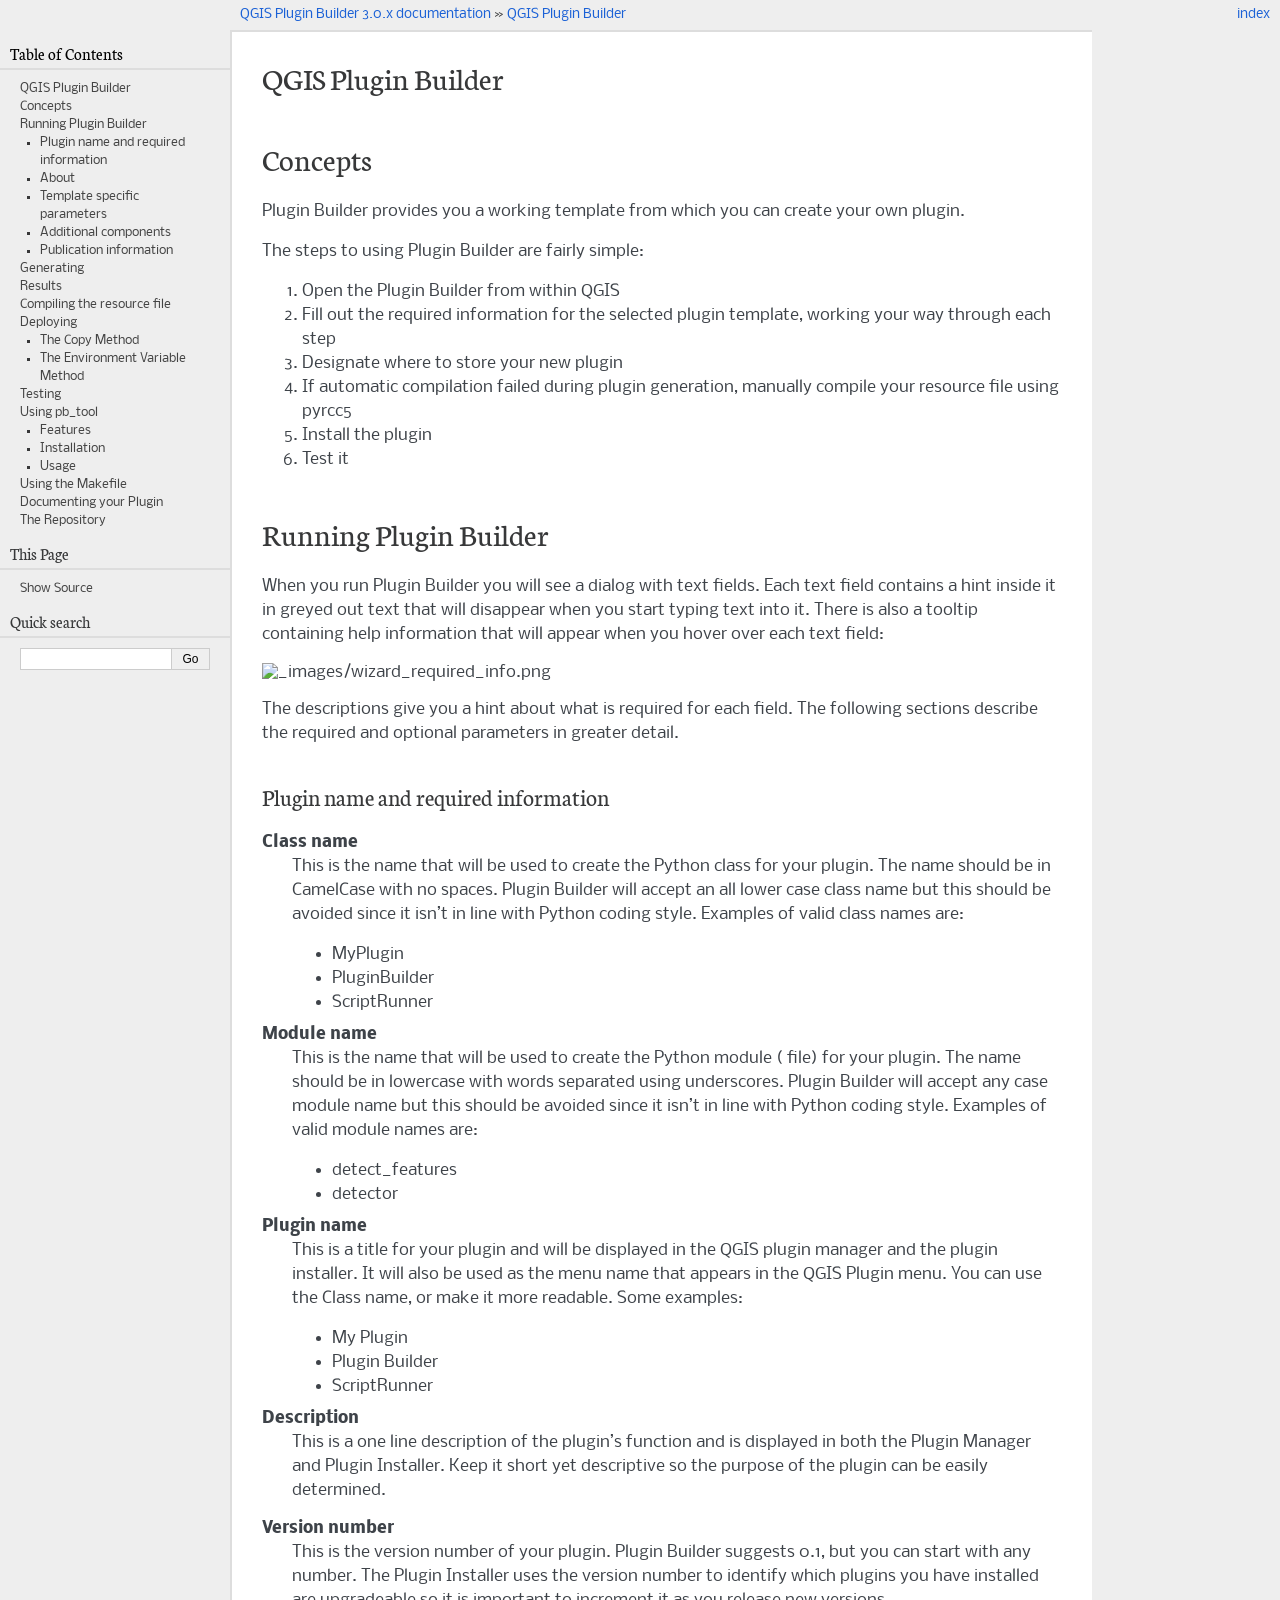
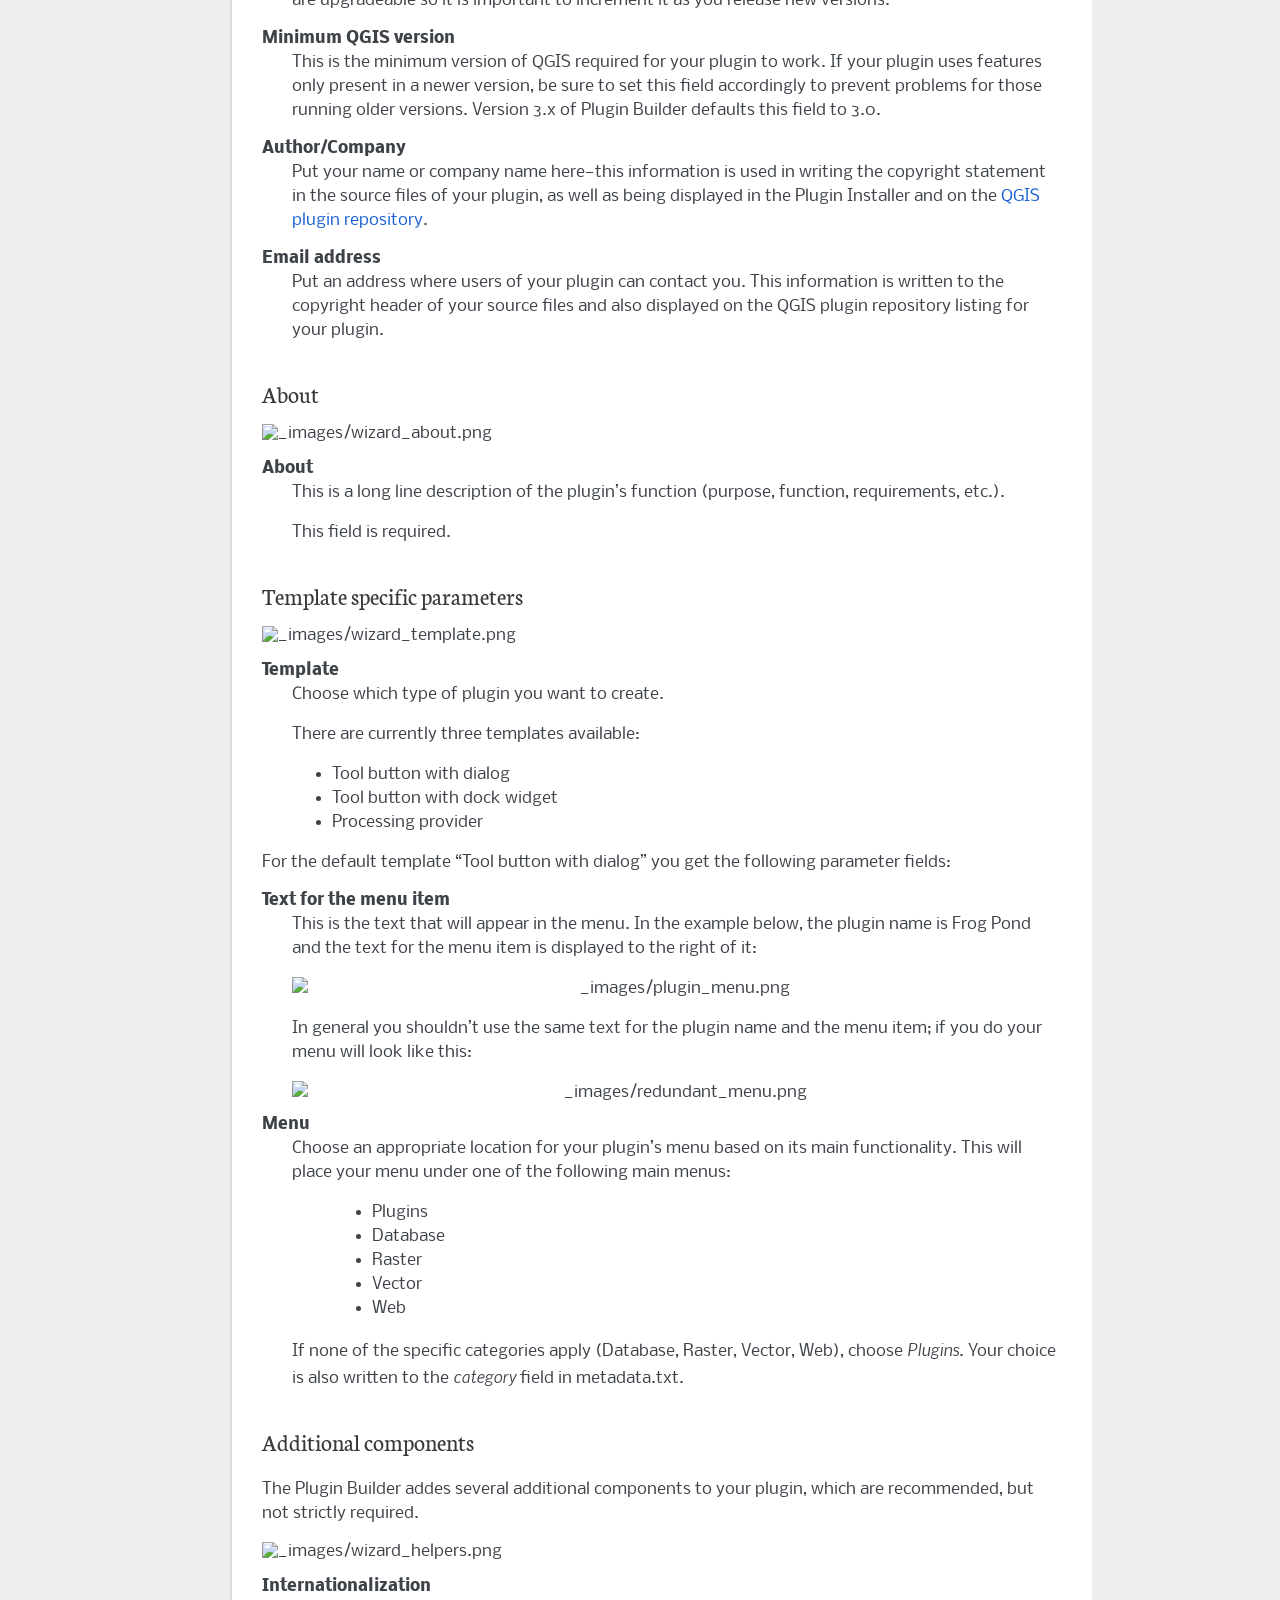
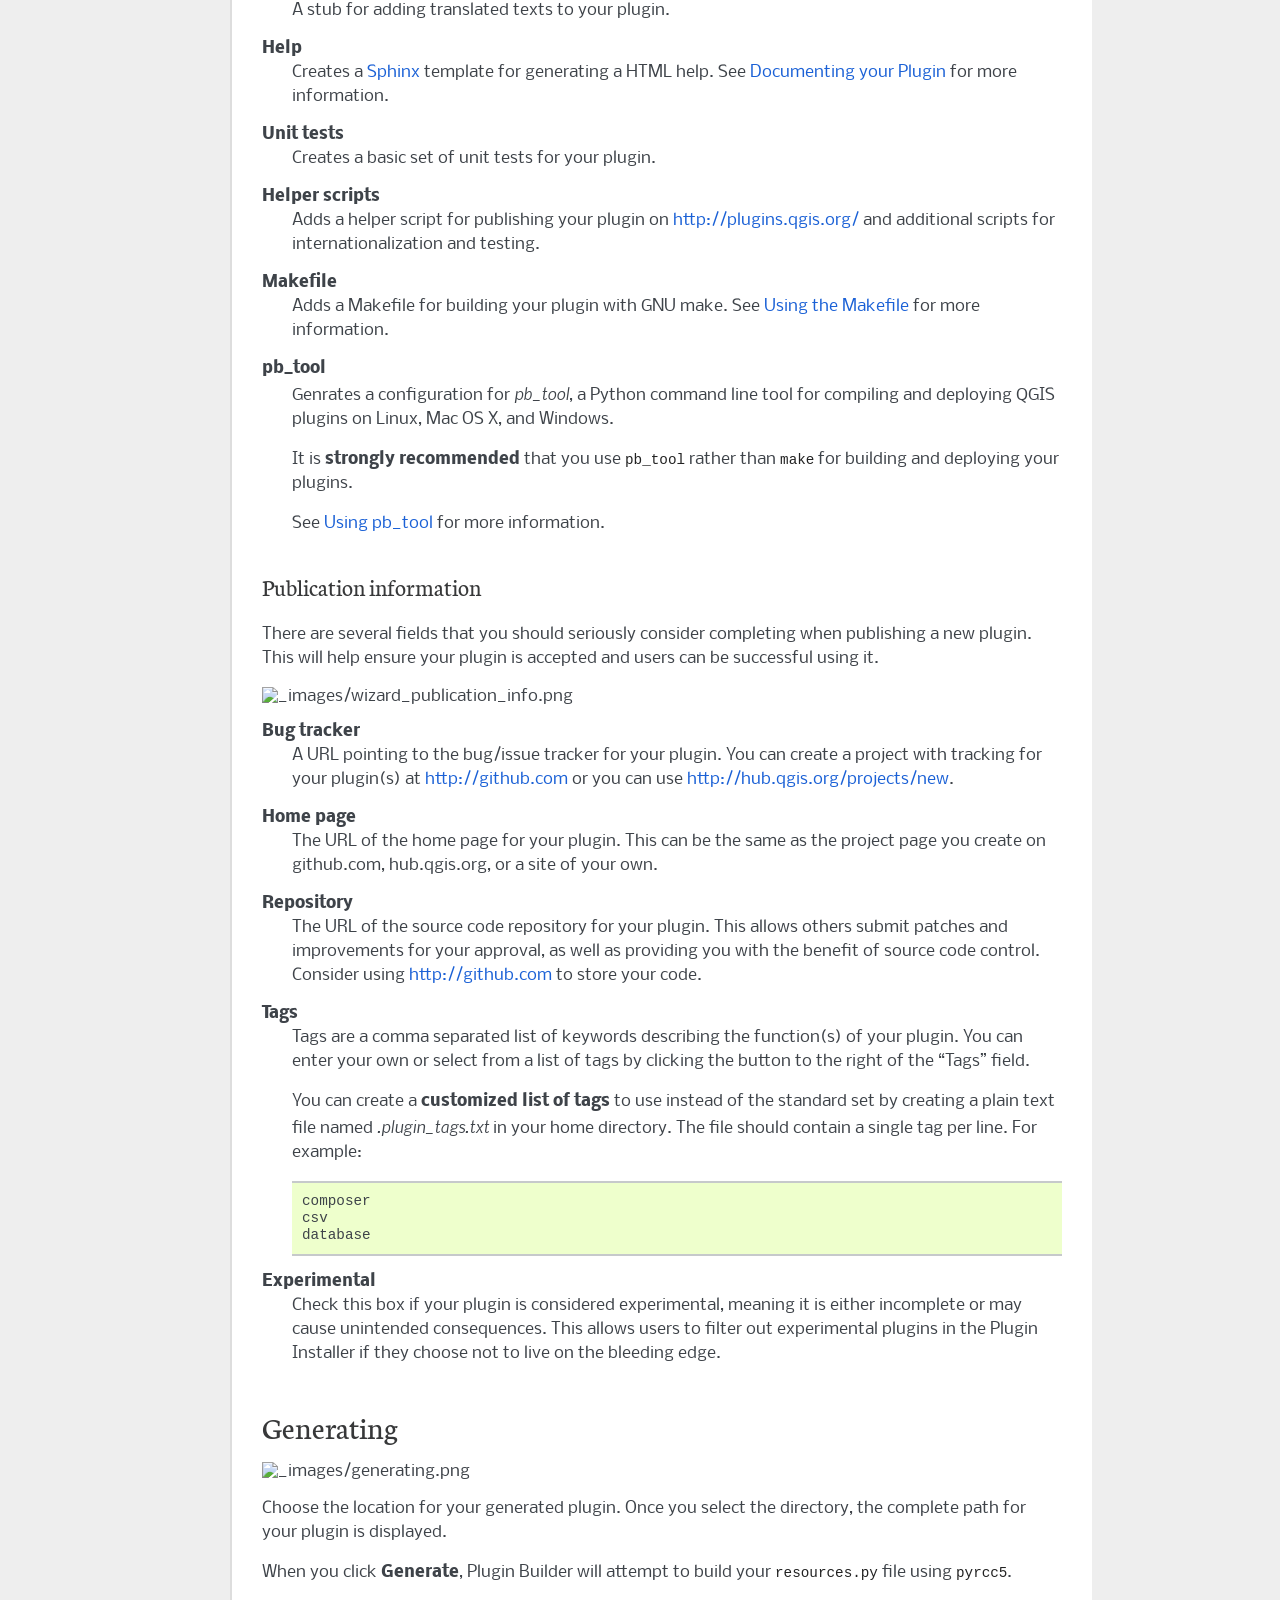
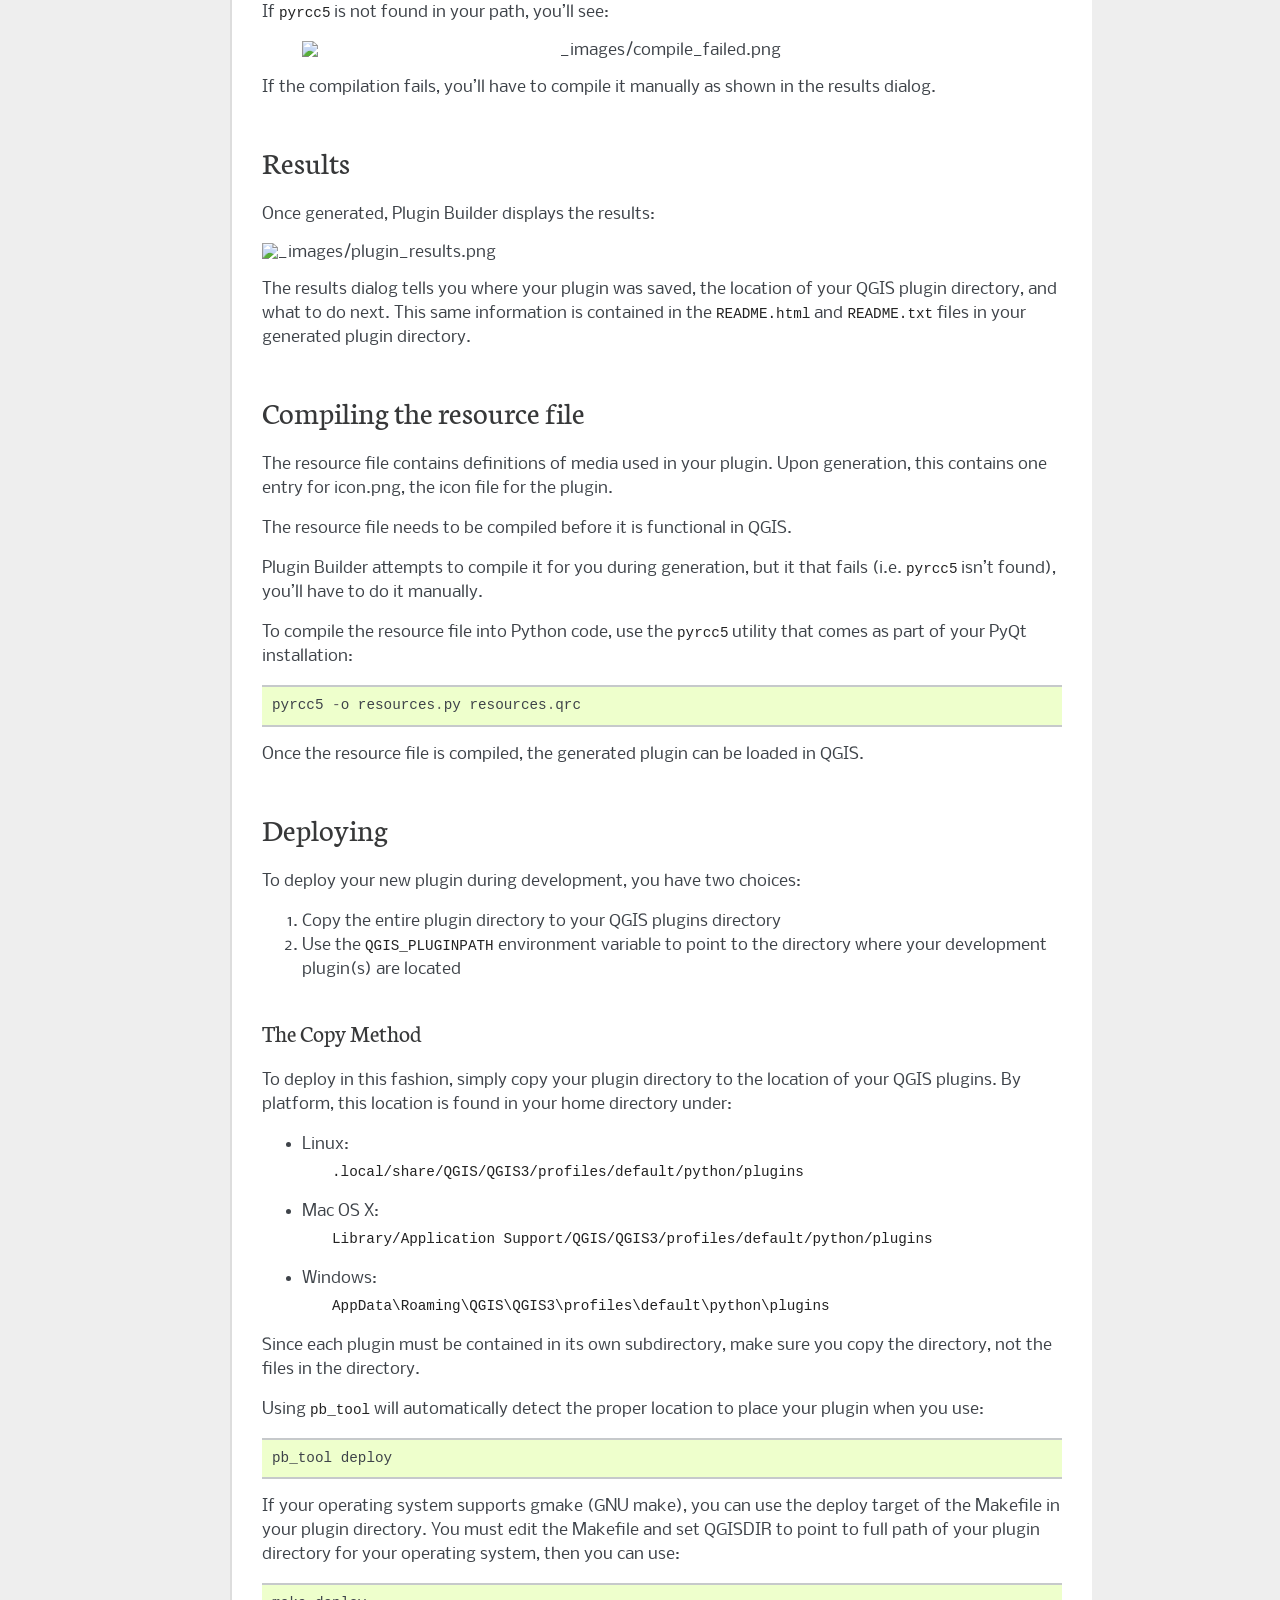
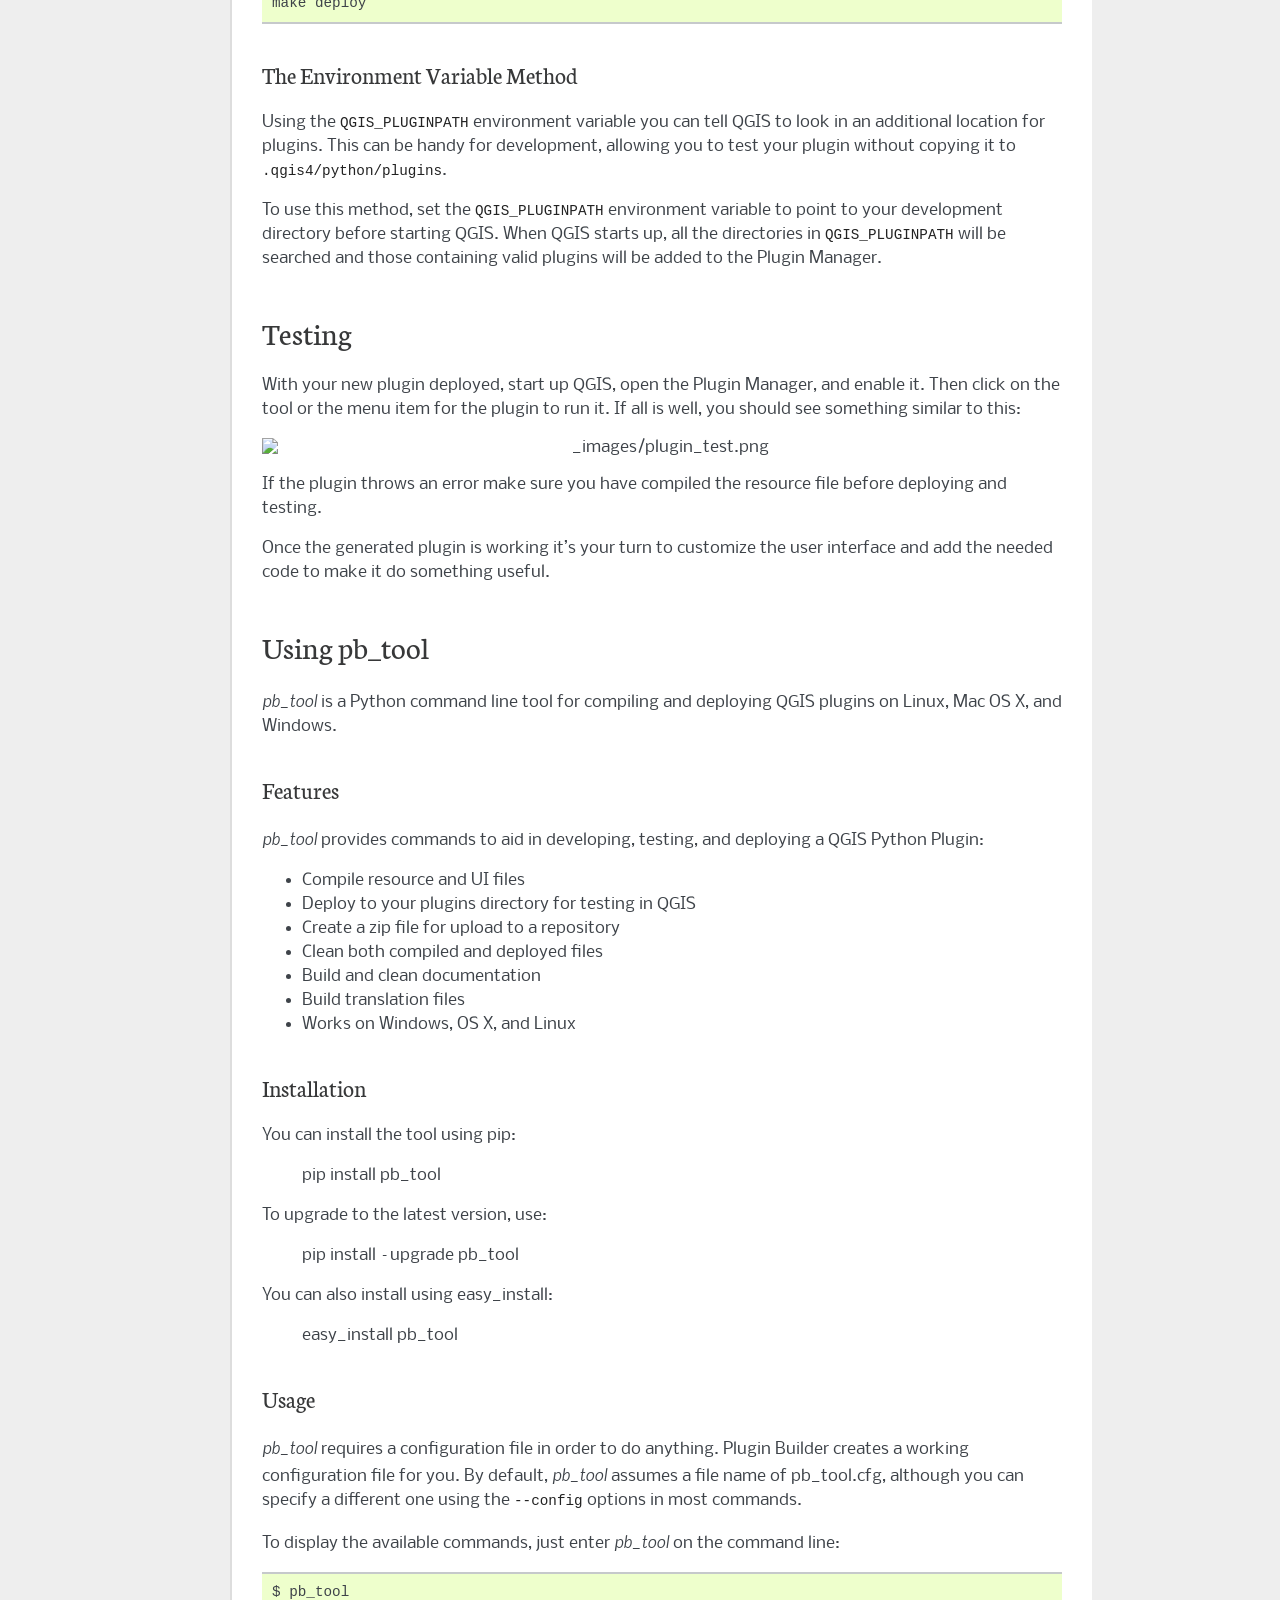
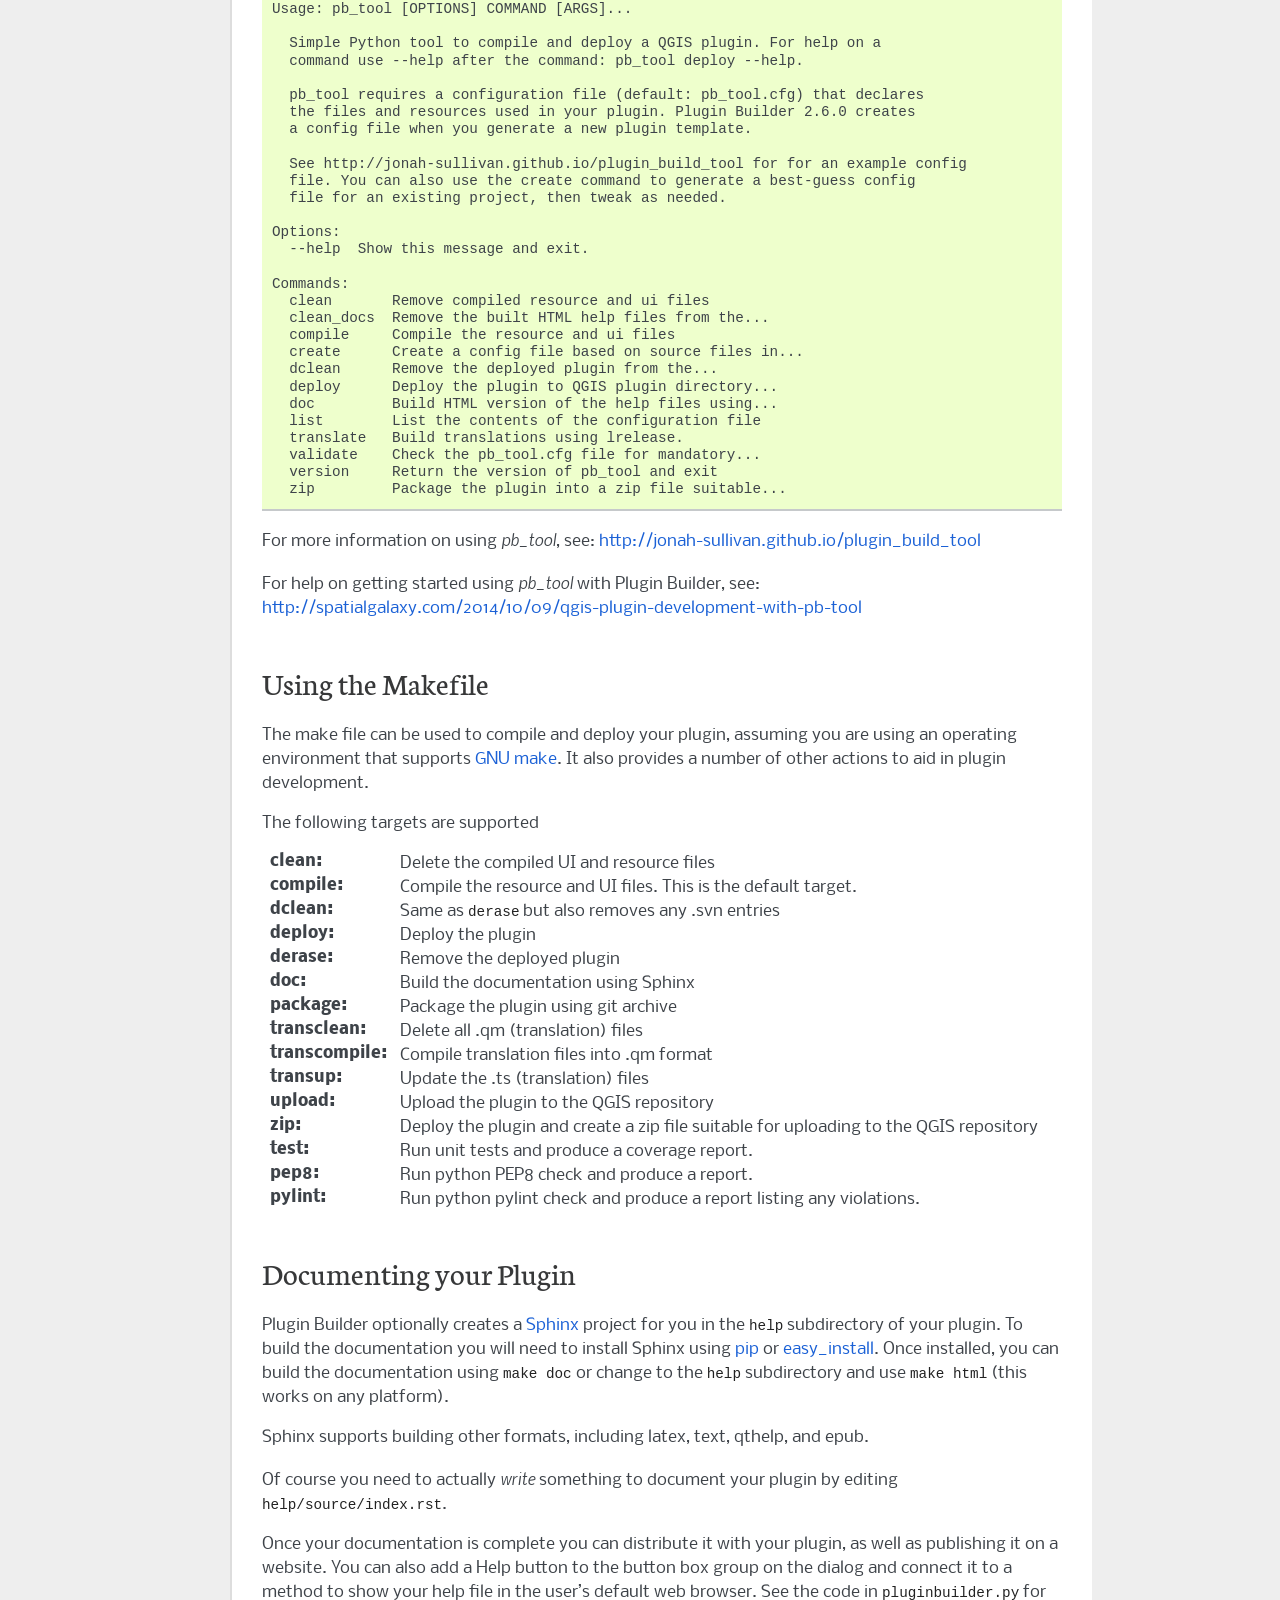
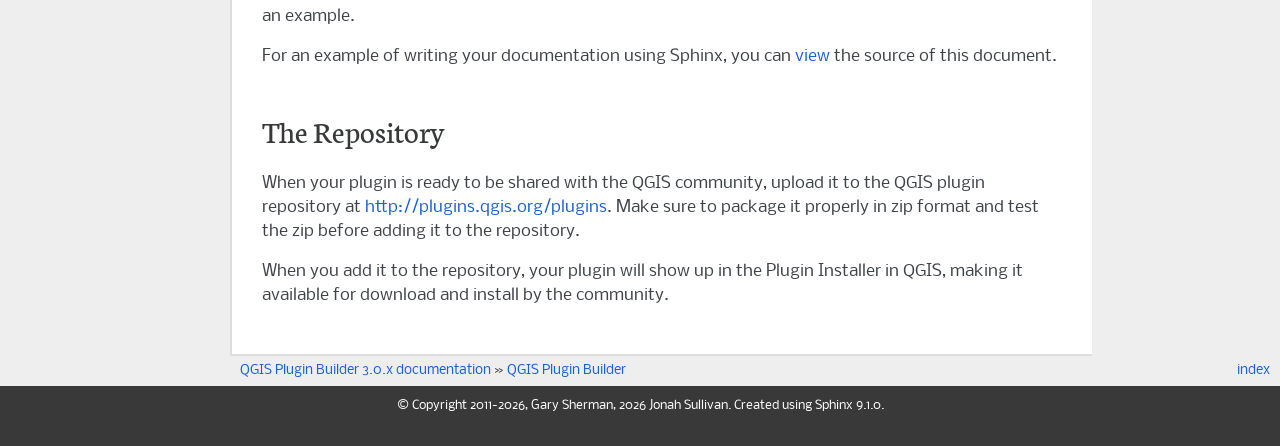
==== docs/index.html @ 66c60285 "Update .qgis2 path references to .qgis4" ====
<!DOCTYPE html>

<html lang="en" data-content_root="./">
  <head>
    <meta charset="utf-8" />
    <meta name="viewport" content="width=device-width, initial-scale=1.0" /><meta name="viewport" content="width=device-width, initial-scale=1" />

    <title>QGIS Plugin Builder &#8212; QGIS Plugin Builder 3.0.x documentation</title>
    <link rel="stylesheet" type="text/css" href="_static/pygments.css?v=03e43079" />
    <link rel="stylesheet" type="text/css" href="_static/pyramid.css?v=424f8d56" />
    <script src="_static/documentation_options.js?v=48bce2c3"></script>
    <script src="_static/doctools.js?v=fd6eb6e6"></script>
    <script src="_static/sphinx_highlight.js?v=6ffebe34"></script>
    <link rel="index" title="Index" href="genindex.html" />
    <link rel="search" title="Search" href="search.html" />
<link rel="stylesheet" href="https://fonts.googleapis.com/css?family=Neuton&amp;subset=latin" type="text/css" media="screen" charset="utf-8" />
<link rel="stylesheet" href="https://fonts.googleapis.com/css?family=Nobile:regular,italic,bold,bolditalic&amp;subset=latin" type="text/css" media="screen" charset="utf-8" />
<!--[if lte IE 6]>
<link rel="stylesheet" href="_static/ie6.css" type="text/css" media="screen" charset="utf-8" />
<![endif]-->

  </head><body>

    <div class="related" role="navigation" aria-label="Related">
      <h3>Navigation</h3>
      <ul>
        <li class="right" style="margin-right: 10px">
          <a href="genindex.html" title="General Index"
             accesskey="I">index</a></li>
        <li class="nav-item nav-item-0"><a href="#">QGIS Plugin Builder 3.0.x documentation</a> &#187;</li>
        <li class="nav-item nav-item-this"><a href="">QGIS Plugin Builder</a></li> 
      </ul>
    </div>  

    <div class="document">
      <div class="documentwrapper">
        <div class="bodywrapper">
          <div class="body" role="main">
            
  <section id="qgis-plugin-builder">
<h1>QGIS Plugin Builder<a class="headerlink" href="#qgis-plugin-builder" title="Link to this heading">¶</a></h1>
<div class="toctree-wrapper compound">
</div>
</section>
<section id="concepts">
<span id="index-0"></span><h1>Concepts<a class="headerlink" href="#concepts" title="Link to this heading">¶</a></h1>
<p>Plugin Builder provides you a working template from which you can create
your own plugin.</p>
<p>The steps to using Plugin Builder are fairly simple:</p>
<ol class="arabic simple">
<li><p>Open the Plugin Builder from within QGIS</p></li>
<li><p>Fill out the required information for the selected plugin template, working your way through each step</p></li>
<li><p>Designate where to store your new plugin</p></li>
<li><p>If automatic compilation failed during plugin generation, manually compile your resource file using pyrcc5</p></li>
<li><p>Install the plugin</p></li>
<li><p>Test it</p></li>
</ol>
</section>
<section id="running-plugin-builder">
<span id="index-1"></span><h1>Running Plugin Builder<a class="headerlink" href="#running-plugin-builder" title="Link to this heading">¶</a></h1>
<p>When you run Plugin Builder you will see a dialog with text fields. Each text
field contains a hint inside it in greyed out text that will disappear when
you start typing text into it. There is also a tooltip containing help
information that will appear when you hover over each text field:</p>
<img alt="_images/wizard_required_info.png" src="_images/wizard_required_info.png" />
<p>The descriptions give you a hint about what is required for each field. The
following sections describe the required and optional parameters in greater
detail.</p>
<section id="plugin-name-and-required-information">
<span id="index-2"></span><h2>Plugin name and required information<a class="headerlink" href="#plugin-name-and-required-information" title="Link to this heading">¶</a></h2>
<dl class="simple">
<dt><strong>Class name</strong></dt><dd><p>This is the name that will be used to create the Python class for
your plugin. The name should be in CamelCase with no spaces. Plugin Builder
will accept an all lower case class name but this should be avoided since it
isn’t in line with Python coding style. Examples of valid class names are:</p>
<ul class="simple">
<li><p>MyPlugin</p></li>
<li><p>PluginBuilder</p></li>
<li><p>ScriptRunner</p></li>
</ul>
</dd>
<dt><strong>Module name</strong></dt><dd><p>This is the name that will be used to create the Python module (
file) for your plugin. The name should be in lowercase with words separated
using underscores. Plugin Builder will accept any case module name but
this should be avoided since it isn’t in line with Python coding style.
Examples of valid module names are:</p>
<ul class="simple">
<li><p>detect_features</p></li>
<li><p>detector</p></li>
</ul>
</dd>
<dt><strong>Plugin name</strong></dt><dd><p>This is a title for your plugin and will be displayed in the
QGIS plugin manager and the plugin installer. It will also be used as the
menu name that appears in the QGIS Plugin menu. You can use the Class name,
or make it more readable. Some examples:</p>
<ul class="simple">
<li><p>My Plugin</p></li>
<li><p>Plugin Builder</p></li>
<li><p>ScriptRunner</p></li>
</ul>
</dd>
<dt><strong>Description</strong></dt><dd><p>This is a one line description of the plugin’s function and is
displayed in both the Plugin Manager and Plugin Installer. Keep it short
yet descriptive so the purpose of the plugin can be easily determined.</p>
</dd>
<dt><strong>Version number</strong></dt><dd><p>This is the version number of your plugin. Plugin Builder
suggests 0.1, but you can start with any number. The Plugin Installer uses the
version number to identify which plugins you have installed are upgradeable so
it is important to increment it as you release new versions.</p>
</dd>
<dt><strong>Minimum QGIS version</strong></dt><dd><p>This is the minimum version of QGIS required for your
plugin to work. If your plugin uses features only present in a newer version,
be sure to set this field accordingly to prevent problems for those running
older versions. Version 3.x of Plugin Builder defaults this field to 3.0.</p>
</dd>
<dt><strong>Author/Company</strong></dt><dd><p>Put your name or company name here—this information is used
in writing the copyright statement in the source files of your plugin, as well
as being displayed in the Plugin Installer and on the
<a class="reference external" href="http://plugins.qgis.org/plugins">QGIS plugin repository</a>.</p>
</dd>
<dt><strong>Email address</strong></dt><dd><p>Put an address where users of your plugin can contact you.
This information is written to the copyright header of your source files and
also displayed on the QGIS plugin repository listing for your plugin.</p>
</dd>
</dl>
</section>
<section id="about">
<span id="index-3"></span><h2>About<a class="headerlink" href="#about" title="Link to this heading">¶</a></h2>
<img alt="_images/wizard_about.png" src="_images/wizard_about.png" />
<dl>
<dt><strong>About</strong></dt><dd><p>This is a long line description of the plugin’s function (purpose, function,
requirements, etc.).</p>
<p>This field is required.</p>
</dd>
</dl>
</section>
<section id="template-specific-parameters">
<h2>Template specific parameters<a class="headerlink" href="#template-specific-parameters" title="Link to this heading">¶</a></h2>
<img alt="_images/wizard_template.png" src="_images/wizard_template.png" />
<dl>
<dt><strong>Template</strong></dt><dd><p>Choose which type of plugin you want to create.</p>
<p>There are currently three templates available:</p>
<ul class="simple">
<li><p>Tool button with dialog</p></li>
<li><p>Tool button with dock widget</p></li>
<li><p>Processing provider</p></li>
</ul>
</dd>
</dl>
<p>For the default template “Tool button with dialog” you get the following
parameter fields:</p>
<dl>
<dt><strong>Text for the menu item</strong></dt><dd><p>This is the text that will appear in the menu.
In the example below, the plugin name is Frog Pond and the text for the menu
item is displayed to the right of it:</p>
<img alt="_images/plugin_menu.png" class="align-center" src="_images/plugin_menu.png" />
<p>In general you shouldn’t use the same text for the plugin name and the menu
item; if you do your menu will look like this:</p>
<img alt="_images/redundant_menu.png" class="align-center" src="_images/redundant_menu.png" />
</dd>
<dt><strong>Menu</strong></dt><dd><p>Choose an appropriate location for your plugin’s menu based on its main
functionality. This will place your menu under one of the following main
menus:</p>
<blockquote>
<div><ul class="simple">
<li><p>Plugins</p></li>
<li><p>Database</p></li>
<li><p>Raster</p></li>
<li><p>Vector</p></li>
<li><p>Web</p></li>
</ul>
</div></blockquote>
<p>If none of the specific categories apply (Database, Raster, Vector, Web), choose <em>Plugins</em>.
Your choice is also written to the <em>category</em> field in metadata.txt.</p>
</dd>
</dl>
</section>
<section id="additional-components">
<h2>Additional components<a class="headerlink" href="#additional-components" title="Link to this heading">¶</a></h2>
<p>The Plugin Builder addes several additional components to your plugin, which are
recommended, but not strictly required.</p>
<img alt="_images/wizard_helpers.png" src="_images/wizard_helpers.png" />
<dl>
<dt><strong>Internationalization</strong></dt><dd><p>A stub for adding translated texts to your plugin.</p>
</dd>
<dt><strong>Help</strong></dt><dd><p>Creates a <a class="reference external" href="http://sphinx-doc.org">Sphinx</a> template for generating a HTML help.
See <a class="reference internal" href="#documenting-your-plugin">Documenting your Plugin</a> for more information.</p>
</dd>
<dt><strong>Unit tests</strong></dt><dd><p>Creates a basic set of unit tests for your plugin.</p>
</dd>
<dt><strong>Helper scripts</strong></dt><dd><p>Adds a helper script for publishing your plugin on <a class="reference external" href="http://plugins.qgis.org/">http://plugins.qgis.org/</a> and
additional scripts for internationalization and testing.</p>
</dd>
<dt><strong>Makefile</strong></dt><dd><p>Adds a Makefile for building your plugin with GNU make.
See <a class="reference internal" href="#using-the-makefile">Using the Makefile</a> for more information.</p>
</dd>
<dt><strong>pb_tool</strong></dt><dd><p>Genrates a configuration for <em>pb_tool</em>, a Python command line tool for compiling
and deploying QGIS plugins on Linux, Mac OS X, and Windows.</p>
<p>It is <strong>strongly recommended</strong> that you use <code class="docutils literal notranslate"><span class="pre">pb_tool</span></code> rather than <code class="docutils literal notranslate"><span class="pre">make</span></code> for building and deploying your plugins.</p>
<p>See <a class="reference internal" href="#using-pb-tool">Using pb_tool</a> for more information.</p>
</dd>
</dl>
</section>
<section id="publication-information">
<h2>Publication information<a class="headerlink" href="#publication-information" title="Link to this heading">¶</a></h2>
<p>There are several fields that you should seriously
consider completing when publishing a new plugin. This will help ensure your
plugin is accepted and users can be successful using it.</p>
<img alt="_images/wizard_publication_info.png" src="_images/wizard_publication_info.png" />
<dl>
<dt><strong>Bug tracker</strong></dt><dd><p>A URL pointing to the bug/issue tracker for your plugin. You can
create a project with tracking for your plugin(s) at
<a class="reference external" href="http://github.com">http://github.com</a> or you can use <a class="reference external" href="http://hub.qgis.org/projects/new">http://hub.qgis.org/projects/new</a>.</p>
</dd>
<dt><strong>Home page</strong></dt><dd><p>The URL of the home page for your plugin. This can be the same as
the project page you create on github.com, hub.qgis.org, or a site of your own.</p>
</dd>
<dt><strong>Repository</strong></dt><dd><p>The URL of the source code repository for your plugin. This allows others
submit patches and improvements for your approval, as well as providing you
with the benefit of source code control. Consider using <a class="reference external" href="http://github.com">http://github.com</a> to
store your code.</p>
</dd>
<dt><strong>Tags</strong></dt><dd><p>Tags are a comma separated list of keywords describing the function(s)
of your plugin. You can enter your own or select from a list of tags by
clicking the button to the right of the “Tags” field.</p>
<p>You can create a <strong>customized list of tags</strong> to use instead of the standard
set by creating a plain text file named <em>.plugin_tags.txt</em> in your home
directory. The file should contain a single tag per line. For example:</p>
<div class="highlight-default notranslate"><div class="highlight"><pre><span></span><span class="n">composer</span>
<span class="n">csv</span>
<span class="n">database</span>
</pre></div>
</div>
</dd>
<dt><strong>Experimental</strong></dt><dd><p>Check this box if your plugin is considered experimental,
meaning it is either incomplete or may cause unintended consequences. This
allows users to filter out experimental plugins in the Plugin Installer if
they choose not to live on the bleeding edge.</p>
</dd>
</dl>
</section>
</section>
<section id="generating">
<h1>Generating<a class="headerlink" href="#generating" title="Link to this heading">¶</a></h1>
<img alt="_images/generating.png" src="_images/generating.png" />
<p>Choose the location for your generated plugin. Once you select the directory, the complete path for your plugin is displayed.</p>
<p>When you click <strong>Generate</strong>, Plugin Builder will attempt to build your <code class="docutils literal notranslate"><span class="pre">resources.py</span></code> file using <code class="docutils literal notranslate"><span class="pre">pyrcc5</span></code>.</p>
<p>If <code class="docutils literal notranslate"><span class="pre">pyrcc5</span></code> is not found in your path, you’ll see:</p>
<blockquote>
<div><img alt="_images/compile_failed.png" class="align-center" src="_images/compile_failed.png" />
</div></blockquote>
<p>If the compilation fails, you’ll have to compile it manually as shown in the results dialog.</p>
</section>
<section id="results">
<h1>Results<a class="headerlink" href="#results" title="Link to this heading">¶</a></h1>
<p>Once generated, Plugin Builder displays the results:</p>
<img alt="_images/plugin_results.png" src="_images/plugin_results.png" />
<p>The results dialog tells you where your plugin was saved, the location of your
QGIS plugin directory, and what to do next. This same information is contained
in the <code class="docutils literal notranslate"><span class="pre">README.html</span></code> and <code class="docutils literal notranslate"><span class="pre">README.txt</span></code> files in your generated plugin
directory.</p>
</section>
<section id="compiling-the-resource-file">
<span id="index-5"></span><span id="index-4"></span><h1>Compiling the resource file<a class="headerlink" href="#compiling-the-resource-file" title="Link to this heading">¶</a></h1>
<p>The resource file contains definitions of media used in your plugin. Upon
generation, this contains one entry for icon.png, the icon file for the plugin.</p>
<p>The resource file needs to be compiled before it is functional in QGIS.</p>
<p>Plugin Builder attempts to compile it for you during generation, but it that fails (i.e. <code class="docutils literal notranslate"><span class="pre">pyrcc5</span></code> isn’t found), you’ll
have to do it manually.</p>
<p id="index-6">To compile the resource file into Python code, use the <code class="docutils literal notranslate"><span class="pre">pyrcc5</span></code> utility
that comes as part of your PyQt installation:</p>
<div class="highlight-default notranslate"><div class="highlight"><pre><span></span><span class="n">pyrcc5</span> <span class="o">-</span><span class="n">o</span> <span class="n">resources</span><span class="o">.</span><span class="n">py</span> <span class="n">resources</span><span class="o">.</span><span class="n">qrc</span>
</pre></div>
</div>
<p>Once the resource file is compiled, the generated plugin can be loaded in QGIS.</p>
</section>
<section id="deploying">
<span id="index-8"></span><span id="index-7"></span><h1>Deploying<a class="headerlink" href="#deploying" title="Link to this heading">¶</a></h1>
<p>To deploy your new plugin during development, you have two choices:</p>
<ol class="arabic simple">
<li><p>Copy the entire plugin directory to your QGIS plugins directory</p></li>
<li><p>Use the <code class="docutils literal notranslate"><span class="pre">QGIS_PLUGINPATH</span></code> environment variable to point to the directory
where your development plugin(s) are located</p></li>
</ol>
<section id="the-copy-method">
<span id="index-9"></span><h2>The Copy Method<a class="headerlink" href="#the-copy-method" title="Link to this heading">¶</a></h2>
<p>To deploy in this fashion, simply copy your plugin directory to the location
of your QGIS plugins. By platform, this location is found in your home directory under:</p>
<ul class="simple">
<li><dl class="simple">
<dt>Linux:</dt><dd><p><code class="docutils literal notranslate"><span class="pre">.local/share/QGIS/QGIS3/profiles/default/python/plugins</span></code></p>
</dd>
</dl>
</li>
<li><dl class="simple">
<dt>Mac OS X:</dt><dd><p><code class="docutils literal notranslate"><span class="pre">Library/Application</span> <span class="pre">Support/QGIS/QGIS3/profiles/default/python/plugins</span></code></p>
</dd>
</dl>
</li>
<li><dl class="simple">
<dt>Windows:</dt><dd><p><code class="docutils literal notranslate"><span class="pre">AppData\Roaming\QGIS\QGIS3\profiles\default\python\plugins</span></code></p>
</dd>
</dl>
</li>
</ul>
<p>Since each plugin must be contained in its own subdirectory,
make sure you copy the directory, not the files in
the directory.</p>
<p>Using <code class="docutils literal notranslate"><span class="pre">pb_tool</span></code> will automatically detect the proper location to place your plugin when you use:</p>
<div class="highlight-default notranslate"><div class="highlight"><pre><span></span><span class="n">pb_tool</span> <span class="n">deploy</span>
</pre></div>
</div>
<p>If your operating system supports gmake (GNU make), you can use the deploy
target of the Makefile in your plugin directory. You must edit the Makefile and set QGISDIR to point to full path of
your plugin directory for your operating system, then you can use:</p>
<div class="highlight-default notranslate"><div class="highlight"><pre><span></span><span class="n">make</span> <span class="n">deploy</span>
</pre></div>
</div>
</section>
<section id="the-environment-variable-method">
<span id="index-11"></span><span id="index-10"></span><h2>The Environment Variable Method<a class="headerlink" href="#the-environment-variable-method" title="Link to this heading">¶</a></h2>
<p>Using the <code class="docutils literal notranslate"><span class="pre">QGIS_PLUGINPATH</span></code> environment variable you can tell QGIS to look
in an additional location for plugins. This can be handy for development,
allowing you to test your plugin without copying it to
<code class="docutils literal notranslate"><span class="pre">.qgis4/python/plugins</span></code>.</p>
<p>To use this method, set the <code class="docutils literal notranslate"><span class="pre">QGIS_PLUGINPATH</span></code> environment variable to point
to your development directory before starting QGIS. When QGIS starts up, all
the directories in <code class="docutils literal notranslate"><span class="pre">QGIS_PLUGINPATH</span></code> will be searched and those
containing valid plugins will be added to the Plugin Manager.</p>
</section>
</section>
<section id="testing">
<span id="index-13"></span><span id="index-12"></span><h1>Testing<a class="headerlink" href="#testing" title="Link to this heading">¶</a></h1>
<p>With your new plugin deployed, start up QGIS, open the Plugin Manager, and
enable it. Then click on the tool or the menu item for the plugin to run it.
If all is well, you should see something similar to this:</p>
<img alt="_images/plugin_test.png" class="align-center" src="_images/plugin_test.png" />
<p>If the plugin throws an error make sure you have compiled the resource file
before deploying and testing.</p>
<p>Once the generated plugin is working it’s your turn to customize the user
interface and add the needed code to make it do something useful.</p>
</section>
<section id="using-pb-tool">
<span id="index-14"></span><h1>Using pb_tool<a class="headerlink" href="#using-pb-tool" title="Link to this heading">¶</a></h1>
<p><em>pb_tool</em> is a Python command line tool for compiling and deploying QGIS plugins on Linux, Mac OS X, and Windows.</p>
<section id="features">
<h2>Features<a class="headerlink" href="#features" title="Link to this heading">¶</a></h2>
<p><em>pb_tool</em> provides commands to aid in developing, testing, and deploying
a QGIS Python Plugin:</p>
<ul class="simple">
<li><p>Compile resource and UI files</p></li>
<li><p>Deploy to your plugins directory for testing in QGIS</p></li>
<li><p>Create a zip file for upload to a repository</p></li>
<li><p>Clean both compiled and deployed files</p></li>
<li><p>Build and clean documentation</p></li>
<li><p>Build translation files</p></li>
<li><p>Works on Windows, OS X, and Linux</p></li>
</ul>
</section>
<section id="installation">
<h2>Installation<a class="headerlink" href="#installation" title="Link to this heading">¶</a></h2>
<p>You can install the tool using pip:</p>
<blockquote>
<div><p>pip install pb_tool</p>
</div></blockquote>
<p>To upgrade to the latest version, use:</p>
<blockquote>
<div><p>pip install –upgrade pb_tool</p>
</div></blockquote>
<p>You can also install using easy_install:</p>
<blockquote>
<div><p>easy_install pb_tool</p>
</div></blockquote>
</section>
<section id="usage">
<h2>Usage<a class="headerlink" href="#usage" title="Link to this heading">¶</a></h2>
<p><em>pb_tool</em> requires a configuration file in order to do anything. Plugin Builder creates a working configuration file for you. By default,
<em>pb_tool</em> assumes a file name of pb_tool.cfg, although you can specify a
different one using the <code class="docutils literal notranslate"><span class="pre">--config</span></code> options in most commands.</p>
<p>To display the available commands, just enter <cite>pb_tool</cite> on the command line:</p>
<div class="highlight-default notranslate"><div class="highlight"><pre><span></span>$ pb_tool
Usage: pb_tool [OPTIONS] COMMAND [ARGS]...

  Simple Python tool to compile and deploy a QGIS plugin. For help on a
  command use --help after the command: pb_tool deploy --help.

  pb_tool requires a configuration file (default: pb_tool.cfg) that declares
  the files and resources used in your plugin. Plugin Builder 2.6.0 creates
  a config file when you generate a new plugin template.

  See http://jonah-sullivan.github.io/plugin_build_tool for for an example config
  file. You can also use the create command to generate a best-guess config
  file for an existing project, then tweak as needed.

Options:
  --help  Show this message and exit.

Commands:
  clean       Remove compiled resource and ui files
  clean_docs  Remove the built HTML help files from the...
  compile     Compile the resource and ui files
  create      Create a config file based on source files in...
  dclean      Remove the deployed plugin from the...
  deploy      Deploy the plugin to QGIS plugin directory...
  doc         Build HTML version of the help files using...
  list        List the contents of the configuration file
  translate   Build translations using lrelease.
  validate    Check the pb_tool.cfg file for mandatory...
  version     Return the version of pb_tool and exit
  zip         Package the plugin into a zip file suitable...
</pre></div>
</div>
<p>For more information on using <em>pb_tool</em>, see:
<a class="reference external" href="http://jonah-sullivan.github.io/plugin_build_tool">http://jonah-sullivan.github.io/plugin_build_tool</a></p>
<p>For help on getting started using <em>pb_tool</em> with Plugin Builder, see:
<a class="reference external" href="http://spatialgalaxy.com/2014/10/09/qgis-plugin-development-with-pb-tool">http://spatialgalaxy.com/2014/10/09/qgis-plugin-development-with-pb-tool</a></p>
</section>
</section>
<section id="using-the-makefile">
<h1>Using the Makefile<a class="headerlink" href="#using-the-makefile" title="Link to this heading">¶</a></h1>
<p>The make file can be used to compile and deploy your plugin, assuming you are
using an operating environment that supports
<a class="reference external" href="http://gnu.org/software/make">GNU make</a>. It also provides a number of other
actions to aid in plugin development.</p>
<p id="index-15">The following targets are supported</p>
<dl class="field-list simple">
<dt class="field-odd">clean<span class="colon">:</span></dt>
<dd class="field-odd"><p>Delete the compiled UI and resource files</p>
</dd>
<dt class="field-even">compile<span class="colon">:</span></dt>
<dd class="field-even"><p>Compile the resource and UI files. This is the default target.</p>
</dd>
<dt class="field-odd">dclean<span class="colon">:</span></dt>
<dd class="field-odd"><p>Same as <code class="docutils literal notranslate"><span class="pre">derase</span></code> but also removes any .svn entries</p>
</dd>
<dt class="field-even">deploy<span class="colon">:</span></dt>
<dd class="field-even"><p>Deploy the plugin</p>
</dd>
<dt class="field-odd">derase<span class="colon">:</span></dt>
<dd class="field-odd"><p>Remove the deployed plugin</p>
</dd>
<dt class="field-even">doc<span class="colon">:</span></dt>
<dd class="field-even"><p>Build the documentation using Sphinx</p>
</dd>
<dt class="field-odd">package<span class="colon">:</span></dt>
<dd class="field-odd"><p>Package the plugin using git archive</p>
</dd>
<dt class="field-even">transclean<span class="colon">:</span></dt>
<dd class="field-even"><p>Delete all .qm (translation) files</p>
</dd>
<dt class="field-odd">transcompile<span class="colon">:</span></dt>
<dd class="field-odd"><p>Compile translation files into .qm format</p>
</dd>
<dt class="field-even">transup<span class="colon">:</span></dt>
<dd class="field-even"><p>Update the .ts (translation) files</p>
</dd>
<dt class="field-odd">upload<span class="colon">:</span></dt>
<dd class="field-odd"><p>Upload the plugin to the QGIS repository</p>
</dd>
<dt class="field-even">zip<span class="colon">:</span></dt>
<dd class="field-even"><p>Deploy the plugin and create a zip file suitable for uploading to the
QGIS repository</p>
</dd>
<dt class="field-odd">test<span class="colon">:</span></dt>
<dd class="field-odd"><p>Run unit tests and produce a coverage report.</p>
</dd>
<dt class="field-even">pep8<span class="colon">:</span></dt>
<dd class="field-even"><p>Run python PEP8 check and produce a report.</p>
</dd>
<dt class="field-odd">pylint<span class="colon">:</span></dt>
<dd class="field-odd"><p>Run python pylint check and produce a report listing any violations.</p>
</dd>
</dl>
</section>
<section id="documenting-your-plugin">
<h1>Documenting your Plugin<a class="headerlink" href="#documenting-your-plugin" title="Link to this heading">¶</a></h1>
<p id="index-18"><span id="index-17"></span><span id="index-16"></span>Plugin Builder optionally creates a <a class="reference external" href="http://sphinx-doc.org">Sphinx</a> project for you in
the <code class="docutils literal notranslate"><span class="pre">help</span></code> subdirectory of your plugin. To build the documentation you will
need to install Sphinx using <a class="reference external" href="http://pypi.python.org/pypi/pip">pip</a>
or <a class="reference external" href="http://peak.telecommunity.com/DevCenter/EasyInstall">easy_install</a>.
Once installed, you can build the documentation using <code class="docutils literal notranslate"><span class="pre">make</span> <span class="pre">doc</span></code>
or change to the <code class="docutils literal notranslate"><span class="pre">help</span></code> subdirectory and use <code class="docutils literal notranslate"><span class="pre">make</span> <span class="pre">html</span></code>
(this works on any platform).</p>
<p>Sphinx supports building other formats, including latex, text, qthelp, and epub.</p>
<p>Of course you need to actually <em>write</em> something to document your plugin by
editing <code class="docutils literal notranslate"><span class="pre">help/source/index.rst</span></code>.</p>
<p>Once your documentation is complete you can distribute it with your plugin,
as well as publishing it on a website. You can also add a Help button to the
button box group on the dialog and connect it to a method to show your help
file in the user’s default web browser. See the code in <code class="docutils literal notranslate"><span class="pre">pluginbuilder.py</span></code>
for an example.</p>
<p>For an example of writing your documentation using Sphinx, you can
<a class="reference external" href="_sources/index.txt">view</a> the source of this document.</p>
</section>
<section id="the-repository">
<span id="index-20"></span><span id="index-19"></span><h1>The Repository<a class="headerlink" href="#the-repository" title="Link to this heading">¶</a></h1>
<p>When your plugin is ready to be shared with the QGIS community, upload it to
the QGIS plugin repository at <a class="reference external" href="http://plugins.qgis.org/plugins">http://plugins.qgis.org/plugins</a>. Make sure to
package it properly in zip format and test the zip before adding it to the
repository.</p>
<p>When you add it to the repository, your plugin will show up in the Plugin
Installer in QGIS, making it available for download and install by the
community.</p>
</section>


            <div class="clearer"></div>
          </div>
        </div>
      </div>
      <div class="sphinxsidebar" role="navigation" aria-label="Main">
        <div class="sphinxsidebarwrapper">
  <div>
    <h3><a href="#">Table of Contents</a></h3>
    <ul>
<li><a class="reference internal" href="#">QGIS Plugin Builder</a></li>
<li><a class="reference internal" href="#concepts">Concepts</a></li>
<li><a class="reference internal" href="#running-plugin-builder">Running Plugin Builder</a><ul>
<li><a class="reference internal" href="#plugin-name-and-required-information">Plugin name and required information</a></li>
<li><a class="reference internal" href="#about">About</a></li>
<li><a class="reference internal" href="#template-specific-parameters">Template specific parameters</a></li>
<li><a class="reference internal" href="#additional-components">Additional components</a></li>
<li><a class="reference internal" href="#publication-information">Publication information</a></li>
</ul>
</li>
<li><a class="reference internal" href="#generating">Generating</a></li>
<li><a class="reference internal" href="#results">Results</a></li>
<li><a class="reference internal" href="#compiling-the-resource-file">Compiling the resource file</a></li>
<li><a class="reference internal" href="#deploying">Deploying</a><ul>
<li><a class="reference internal" href="#the-copy-method">The Copy Method</a></li>
<li><a class="reference internal" href="#the-environment-variable-method">The Environment Variable Method</a></li>
</ul>
</li>
<li><a class="reference internal" href="#testing">Testing</a></li>
<li><a class="reference internal" href="#using-pb-tool">Using pb_tool</a><ul>
<li><a class="reference internal" href="#features">Features</a></li>
<li><a class="reference internal" href="#installation">Installation</a></li>
<li><a class="reference internal" href="#usage">Usage</a></li>
</ul>
</li>
<li><a class="reference internal" href="#using-the-makefile">Using the Makefile</a></li>
<li><a class="reference internal" href="#documenting-your-plugin">Documenting your Plugin</a></li>
<li><a class="reference internal" href="#the-repository">The Repository</a></li>
</ul>

  </div>
  <div role="note" aria-label="source link">
    <h3>This Page</h3>
    <ul class="this-page-menu">
      <li><a href="_sources/index.rst.txt"
            rel="nofollow">Show Source</a></li>
    </ul>
   </div>
<search id="searchbox" style="display: none" role="search">
  <h3 id="searchlabel">Quick search</h3>
    <div class="searchformwrapper">
    <form class="search" action="search.html" method="get">
      <input type="text" name="q" aria-labelledby="searchlabel" autocomplete="off" autocorrect="off" autocapitalize="off" spellcheck="false"/>
      <input type="submit" value="Go" />
    </form>
    </div>
</search>
<script>document.getElementById('searchbox').style.display = "block"</script>
        </div>
      </div>
      <div class="clearer"></div>
    </div>
    <div class="related" role="navigation" aria-label="Related">
      <h3>Navigation</h3>
      <ul>
        <li class="right" style="margin-right: 10px">
          <a href="genindex.html" title="General Index"
             >index</a></li>
        <li class="nav-item nav-item-0"><a href="#">QGIS Plugin Builder 3.0.x documentation</a> &#187;</li>
        <li class="nav-item nav-item-this"><a href="">QGIS Plugin Builder</a></li> 
      </ul>
    </div>
    <div class="footer" role="contentinfo">
    &#169; Copyright 2011-2026, Gary Sherman, 2026 Jonah Sullivan.
      Created using <a href="https://www.sphinx-doc.org/">Sphinx</a> 9.1.0.
    </div>
  </body>
</html>
---- docs/_static/pygments.css ----
pre { line-height: 125%; }
td.linenos .normal { color: inherit; background-color: transparent; padding-left: 5px; padding-right: 5px; }
span.linenos { color: inherit; background-color: transparent; padding-left: 5px; padding-right: 5px; }
td.linenos .special { color: #000000; background-color: #ffffc0; padding-left: 5px; padding-right: 5px; }
span.linenos.special { color: #000000; background-color: #ffffc0; padding-left: 5px; padding-right: 5px; }
.highlight .hll { background-color: #ffffcc }
.highlight { background: #eeffcc; }
.highlight .c { color: #408090; font-style: italic } /* Comment */
.highlight .err { border: 1px solid #F00 } /* Error */
.highlight .k { color: #007020; font-weight: bold } /* Keyword */
.highlight .o { color: #666 } /* Operator */
.highlight .ch { color: #408090; font-style: italic } /* Comment.Hashbang */
.highlight .cm { color: #408090; font-style: italic } /* Comment.Multiline */
.highlight .cp { color: #007020 } /* Comment.Preproc */
.highlight .cpf { color: #408090; font-style: italic } /* Comment.PreprocFile */
.highlight .c1 { color: #408090; font-style: italic } /* Comment.Single */
.highlight .cs { color: #408090; background-color: #FFF0F0 } /* Comment.Special */
.highlight .gd { color: #A00000 } /* Generic.Deleted */
.highlight .ge { font-style: italic } /* Generic.Emph */
.highlight .ges { font-weight: bold; font-style: italic } /* Generic.EmphStrong */
.highlight .gr { color: #F00 } /* Generic.Error */
.highlight .gh { color: #000080; font-weight: bold } /* Generic.Heading */
.highlight .gi { color: #00A000 } /* Generic.Inserted */
.highlight .go { color: #333 } /* Generic.Output */
.highlight .gp { color: #C65D09; font-weight: bold } /* Generic.Prompt */
.highlight .gs { font-weight: bold } /* Generic.Strong */
.highlight .gu { color: #800080; font-weight: bold } /* Generic.Subheading */
.highlight .gt { color: #04D } /* Generic.Traceback */
.highlight .kc { color: #007020; font-weight: bold } /* Keyword.Constant */
.highlight .kd { color: #007020; font-weight: bold } /* Keyword.Declaration */
.highlight .kn { color: #007020; font-weight: bold } /* Keyword.Namespace */
.highlight .kp { color: #007020 } /* Keyword.Pseudo */
.highlight .kr { color: #007020; font-weight: bold } /* Keyword.Reserved */
.highlight .kt { color: #902000 } /* Keyword.Type */
.highlight .m { color: #208050 } /* Literal.Number */
.highlight .s { color: #4070A0 } /* Literal.String */
.highlight .na { color: #4070A0 } /* Name.Attribute */
.highlight .nb { color: #007020 } /* Name.Builtin */
.highlight .nc { color: #0E84B5; font-weight: bold } /* Name.Class */
.highlight .no { color: #60ADD5 } /* Name.Constant */
.highlight .nd { color: #555; font-weight: bold } /* Name.Decorator */
.highlight .ni { color: #D55537; font-weight: bold } /* Name.Entity */
.highlight .ne { color: #007020 } /* Name.Exception */
.highlight .nf { color: #06287E } /* Name.Function */
.highlight .nl { color: #002070; font-weight: bold } /* Name.Label */
.highlight .nn { color: #0E84B5; font-weight: bold } /* Name.Namespace */
.highlight .nt { color: #062873; font-weight: bold } /* Name.Tag */
.highlight .nv { color: #BB60D5 } /* Name.Variable */
.highlight .ow { color: #007020; font-weight: bold } /* Operator.Word */
.highlight .w { color: #BBB } /* Text.Whitespace */
.highlight .mb { color: #208050 } /* Literal.Number.Bin */
.highlight .mf { color: #208050 } /* Literal.Number.Float */
.highlight .mh { color: #208050 } /* Literal.Number.Hex */
.highlight .mi { color: #208050 } /* Literal.Number.Integer */
.highlight .mo { color: #208050 } /* Literal.Number.Oct */
.highlight .sa { color: #4070A0 } /* Literal.String.Affix */
.highlight .sb { color: #4070A0 } /* Literal.String.Backtick */
.highlight .sc { color: #4070A0 } /* Literal.String.Char */
.highlight .dl { color: #4070A0 } /* Literal.String.Delimiter */
.highlight .sd { color: #4070A0; font-style: italic } /* Literal.String.Doc */
.highlight .s2 { color: #4070A0 } /* Literal.String.Double */
.highlight .se { color: #4070A0; font-weight: bold } /* Literal.String.Escape */
.highlight .sh { color: #4070A0 } /* Literal.String.Heredoc */
.highlight .si { color: #70A0D0; font-style: italic } /* Literal.String.Interpol */
.highlight .sx { color: #C65D09 } /* Literal.String.Other */
.highlight .sr { color: #235388 } /* Literal.String.Regex */
.highlight .s1 { color: #4070A0 } /* Literal.String.Single */
.highlight .ss { color: #517918 } /* Literal.String.Symbol */
.highlight .bp { color: #007020 } /* Name.Builtin.Pseudo */
.highlight .fm { color: #06287E } /* Name.Function.Magic */
.highlight .vc { color: #BB60D5 } /* Name.Variable.Class */
.highlight .vg { color: #BB60D5 } /* Name.Variable.Global */
.highlight .vi { color: #BB60D5 } /* Name.Variable.Instance */
.highlight .vm { color: #BB60D5 } /* Name.Variable.Magic */
.highlight .il { color: #208050 } /* Literal.Number.Integer.Long */
---- docs/_static/pyramid.css ----
/*
 * Sphinx stylesheet -- pylons theme.
 */

@import url("basic.css");

/* -- page layout ----------------------------------------------------------- */

body {
    font-family: "Nobile", sans-serif;
    font-size: 100%;
    background-color: #393939;
    color: #ffffff;
    margin: 0;
    padding: 0;
}

div.documentwrapper {
    float: left;
    width: 100%;
}

div.bodywrapper {
    margin: 0 0 0 230px;
}

hr {
    border: 1px solid #B1B4B6;
}

div.document {
    background-color: #eee;
}

div.header {
    width:100%;
    background: #f4ad32 url(headerbg.png) repeat-x 0 top;
    border-bottom: 2px solid #ffffff;
}

div.logo {
    text-align: center;
    padding-top: 10px;
}

div.body {
    background-color: #ffffff;
    color: #3E4349;
    padding: 0 30px 30px 30px;
    font-size: 1em;
    border: 2px solid #ddd;
    border-right-style: none;
    overflow: auto;
}

div.footer {
    color: #ffffff;
    width: 100%;
    padding: 13px 0;
    text-align: center;
    font-size: 75%;
    background: transparent;
    clear:both;
}

div.footer a {
    color: #ffffff;
    text-decoration: none;
}

div.footer a:hover {
    color: #e88f00;
    text-decoration: underline;
}

div.related {
    line-height: 30px;
    color: #373839;
    font-size: 0.8em;
    background-color: #eee;
}

div.related a {
    color: #1b61d6;
}

div.related ul {
    padding-left: calc(230px + 10px);
}

div.sphinxsidebar {
    font-size: 0.75em;
    line-height: 1.5em;
}

div.sphinxsidebarwrapper{
    padding: 10px 0;
}

div.sphinxsidebar h3,
div.sphinxsidebar h4 {
    font-family: "Neuton", sans-serif;
    color: #373839;
    font-size: 1.4em;
    font-weight: normal;
    margin: 0;
    padding: 5px 10px;
    border-bottom: 2px solid #ddd;
}

div.sphinxsidebar h4{
    font-size: 1.3em;
}

div.sphinxsidebar h3 a {
    color: #000000;
}


div.sphinxsidebar p {
    color: #888;
    padding: 5px 20px;
}

div.sphinxsidebar p.topless {
}

div.sphinxsidebar ul {
    margin: 10px 20px;
    padding: 0;
    color: #373839;
}

div.sphinxsidebar a {
    color: #444;
}

div.sphinxsidebar input {
    border: 1px solid #ccc;
    font-family: sans-serif;
    font-size: 1em;
}

div.sphinxsidebar .searchformwrapper {
    margin-left: 20px;
    margin-right: 20px;
}

/* -- sidebars -------------------------------------------------------------- */

div.sidebar, aside.sidebar {
    margin: 0 0 0.5em 1em;
    border: 2px solid #c6d880;
    background-color: #e6efc2;
    width: 40%;
    float: right;
    border-right-style: none;
    border-left-style: none;
    padding: 10px 20px;
}

p.sidebar-title {
    font-weight: bold;
}

/* -- body styles ----------------------------------------------------------- */

a, a .pre {
    color: #1b61d6;
    text-decoration: none;
}

a:hover, a:hover .pre {
    text-decoration: underline;
}

a:visited {
    color: #551a8b;
}

div.body h1,
div.body h2,
div.body h3,
div.body h4,
div.body h5,
div.body h6 {
    font-family: "Neuton", sans-serif;
    background-color: #ffffff;
    font-weight: normal;
    color: #373839;
    margin: 30px 0px 10px 0px;
    padding: 5px 0;
}

div.body h1 { border-top: 20px solid white; margin-top: 0; font-size: 200%; }
div.body h2 { font-size: 150%; background-color: #ffffff; }
div.body h3 { font-size: 120%; background-color: #ffffff; }
div.body h4 { font-size: 110%; background-color: #ffffff; }
div.body h5 { font-size: 100%; background-color: #ffffff; }
div.body h6 { font-size: 100%; background-color: #ffffff; }

a.headerlink {
    color: #1b61d6;
    font-size: 0.8em;
    padding: 0 4px 0 4px;
    text-decoration: none;
}

a.headerlink:hover {
    text-decoration: underline;
}

div.body p, div.body dd, div.body li {
    line-height: 1.5em;
}

div.admonition p.admonition-title + p {
    display: inline;
}

div.admonition {
    background: #eeeeec;
    border: 2px solid #babdb6;
    border-right-style: none;
    border-left-style: none;
    padding: 10px 20px 10px 60px;
}

div.note {
    border: 2px solid #7a9eec;
    border-right-style: none;
    border-left-style: none;
    padding: 10px 20px 10px 60px;
    background: #e1ecfe url(dialog-note.png) no-repeat 10px 8px;
}

div.seealso {
    background: #fff6bf url(dialog-seealso.png) no-repeat 10px 8px;
    border: 2px solid #ffd324;
    border-left-style: none;
    border-right-style: none;
    padding: 10px 20px 10px 60px;
}

nav.contents,
aside.topic,
div.topic {
    background: #eeeeee;
    border: 2px solid #C6C9CB;
    padding: 10px 20px;
    border-right-style: none;
    border-left-style: none;
}

div.warning {
    background: #fbe3e4 url(dialog-warning.png) no-repeat 10px 8px;
    border: 2px solid #fbc2c4;
    border-right-style: none;
    border-left-style: none;
    padding: 10px 20px 10px 60px;
}

div.admonition-todo {
    background: #f2d9b4 url(dialog-todo.png) no-repeat 10px 8px;
    border: 2px solid #e9b96e;
    border-right-style: none;
    border-left-style: none;
    padding: 10px 20px 10px 60px;
}

div.note p.admonition-title,
div.warning p.admonition-title,
div.seealso p.admonition-title,
div.admonition-todo p.admonition-title {
    display: none;
}

p.admonition-title:after {
    content: ":";
}

pre {
    padding: 10px;
    line-height: 1.2em;
    border: 2px solid #C6C9CB;
    font-size: 1.1em;
    margin: 1.5em 0 1.5em 0;
    border-right-style: none;
    border-left-style: none;
}

code {
    background-color: transparent;
    color: #222;
    font-size: 1.1em;
    font-family: monospace;
}

.viewcode-back {
    font-family: "Nobile", sans-serif;
}

div.viewcode-block:target {
    background-color: #fff6bf;
    border: 2px solid #ffd324;
    border-left-style: none;
    border-right-style: none;
    padding: 10px 20px;
}

table.highlighttable {
    width: 100%;
}

table.highlighttable td {
    padding: 0;
}

a em.std-term {
   color: #007f00;
}

a:hover em.std-term {
    text-decoration: underline;
}

.download {
    font-family: "Nobile", sans-serif;
    font-weight: normal;
    font-style: normal;
}

code.xref {
    font-weight: normal;
    font-style: normal;
}

div.code-block-caption {
    background-color: #ddd;
    color: #222;
}
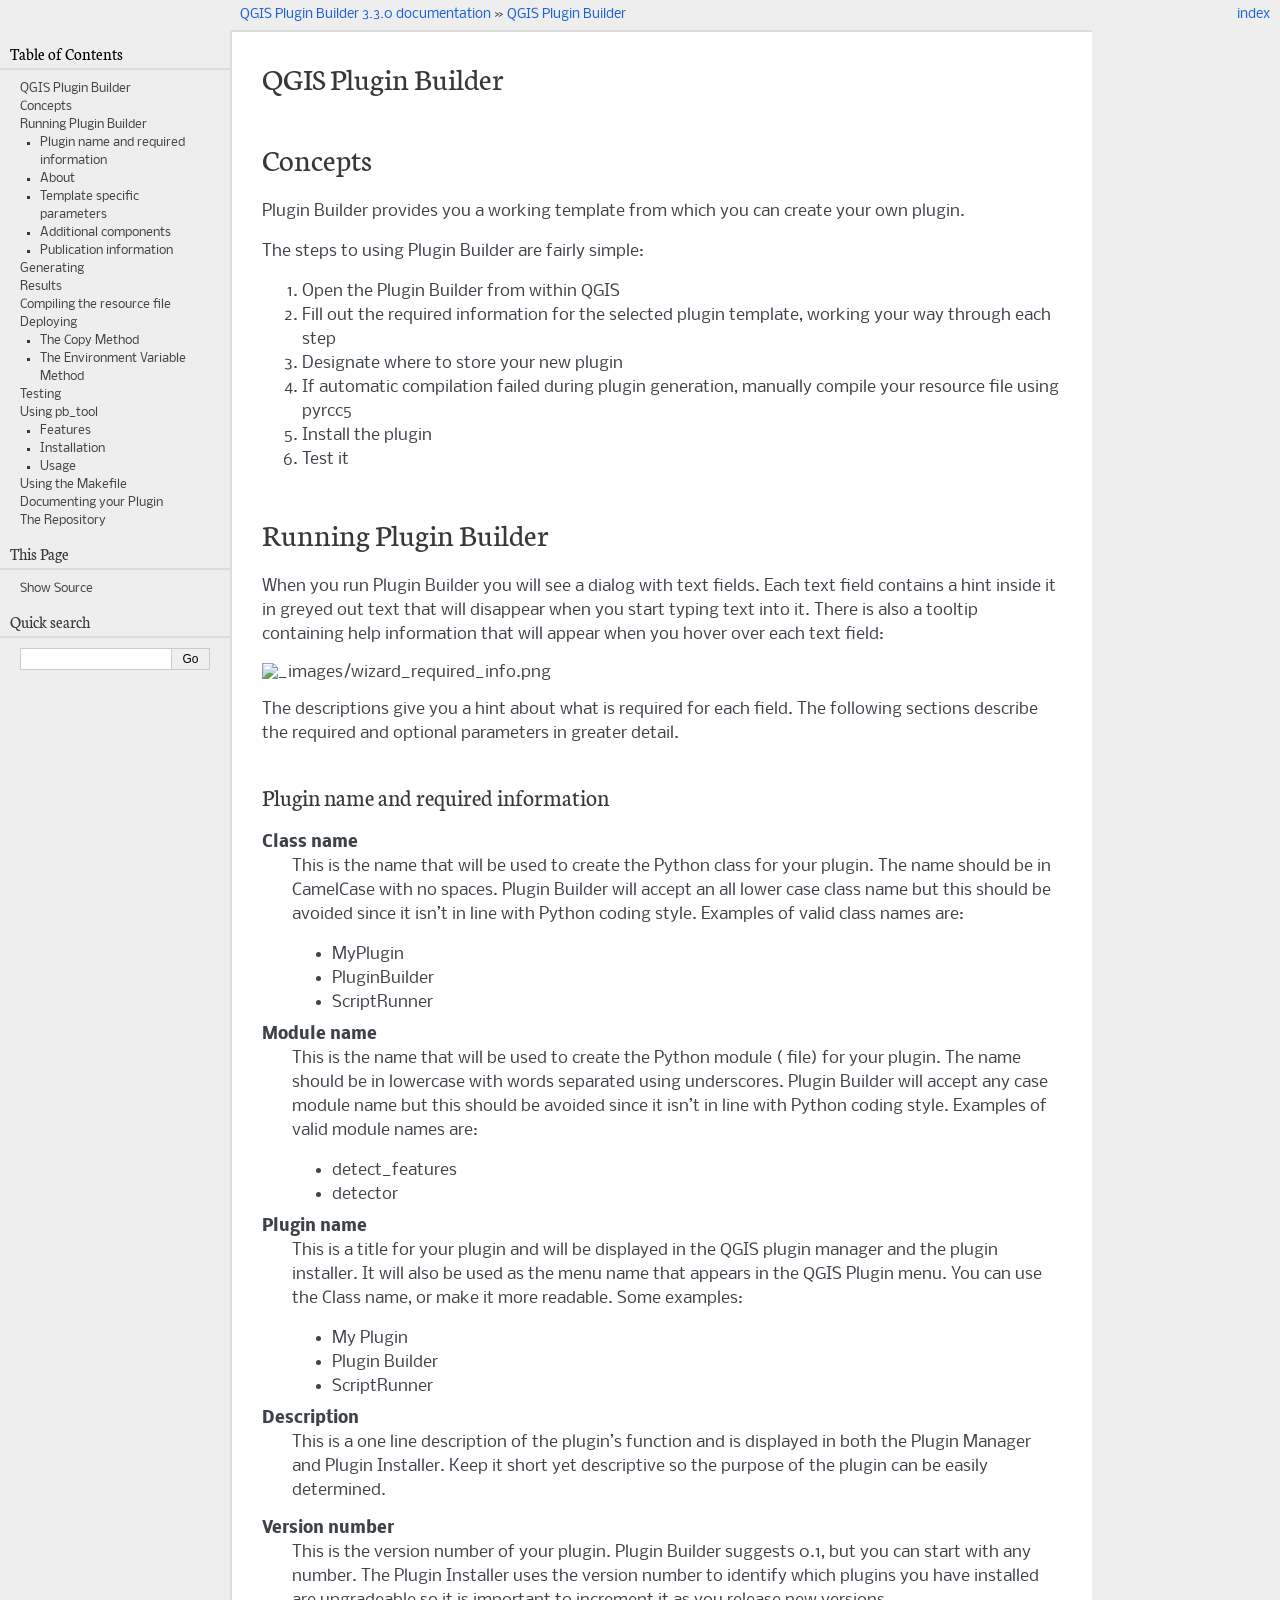
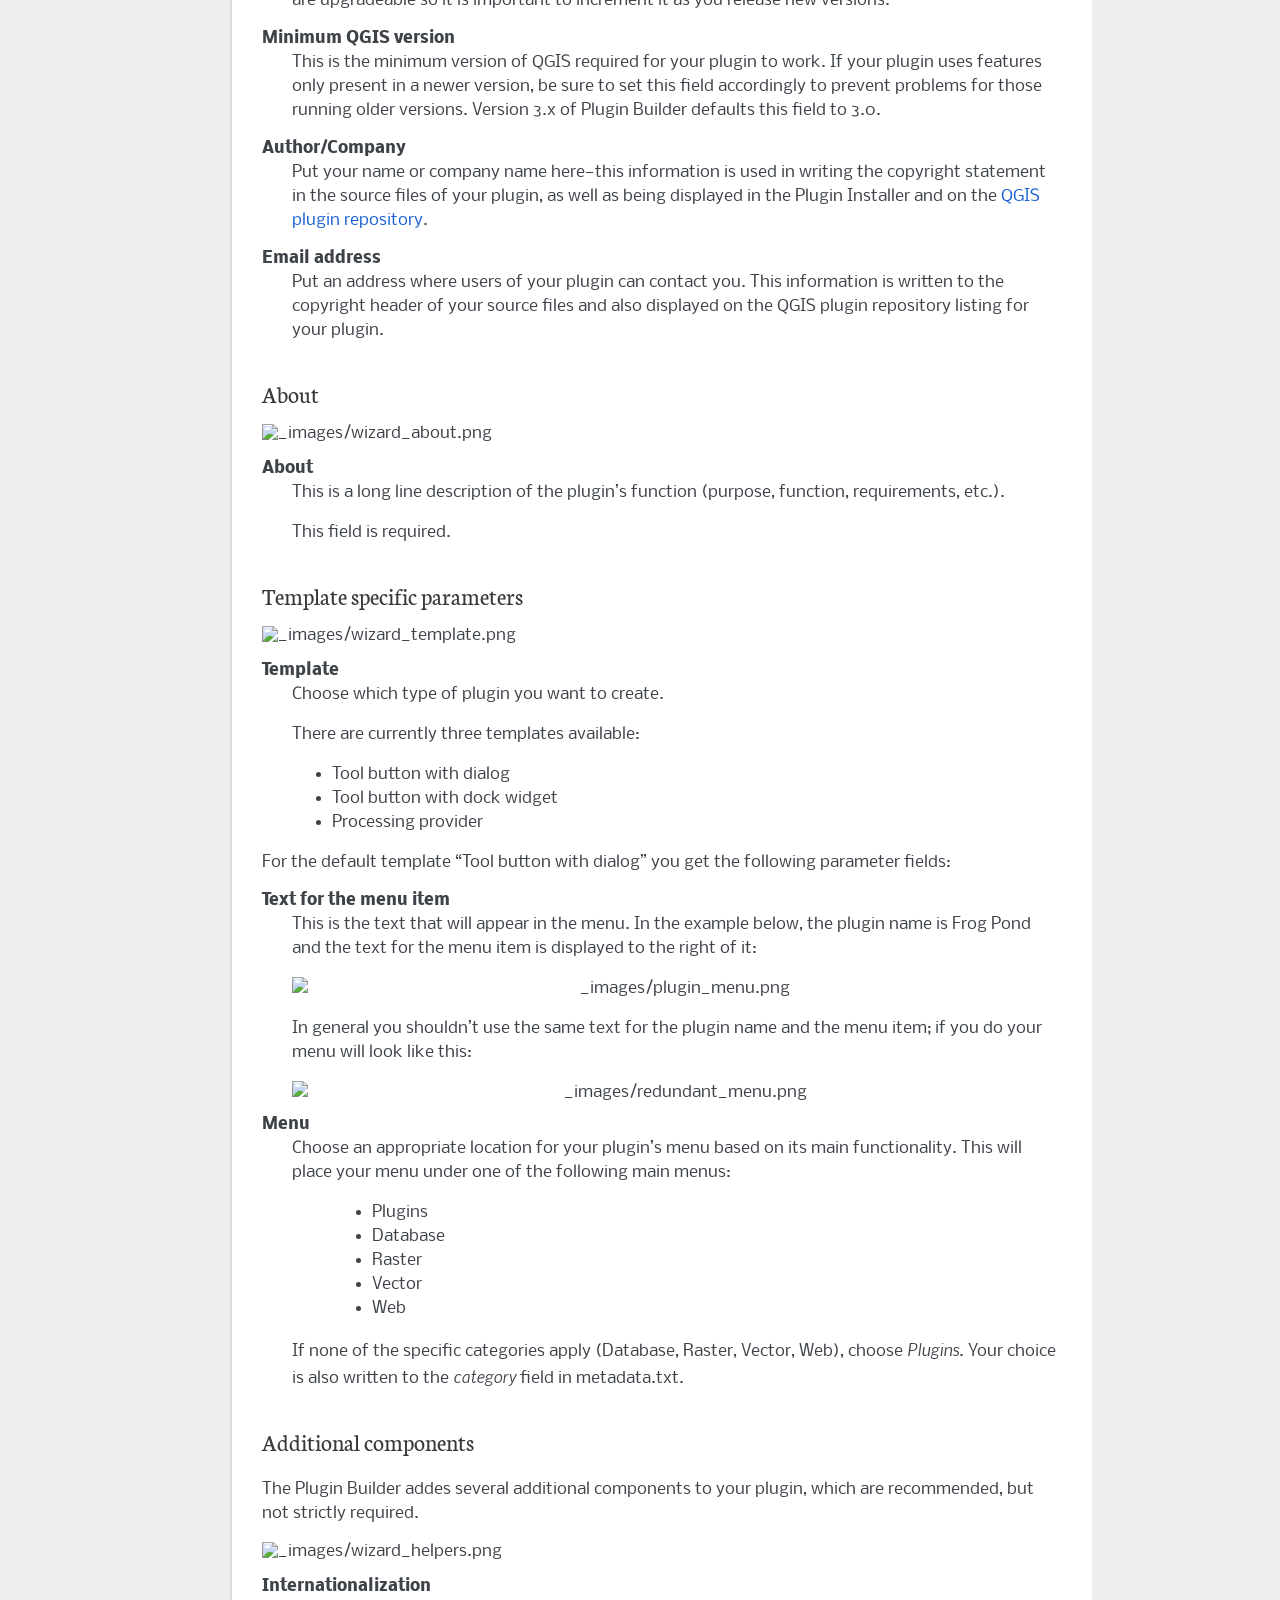
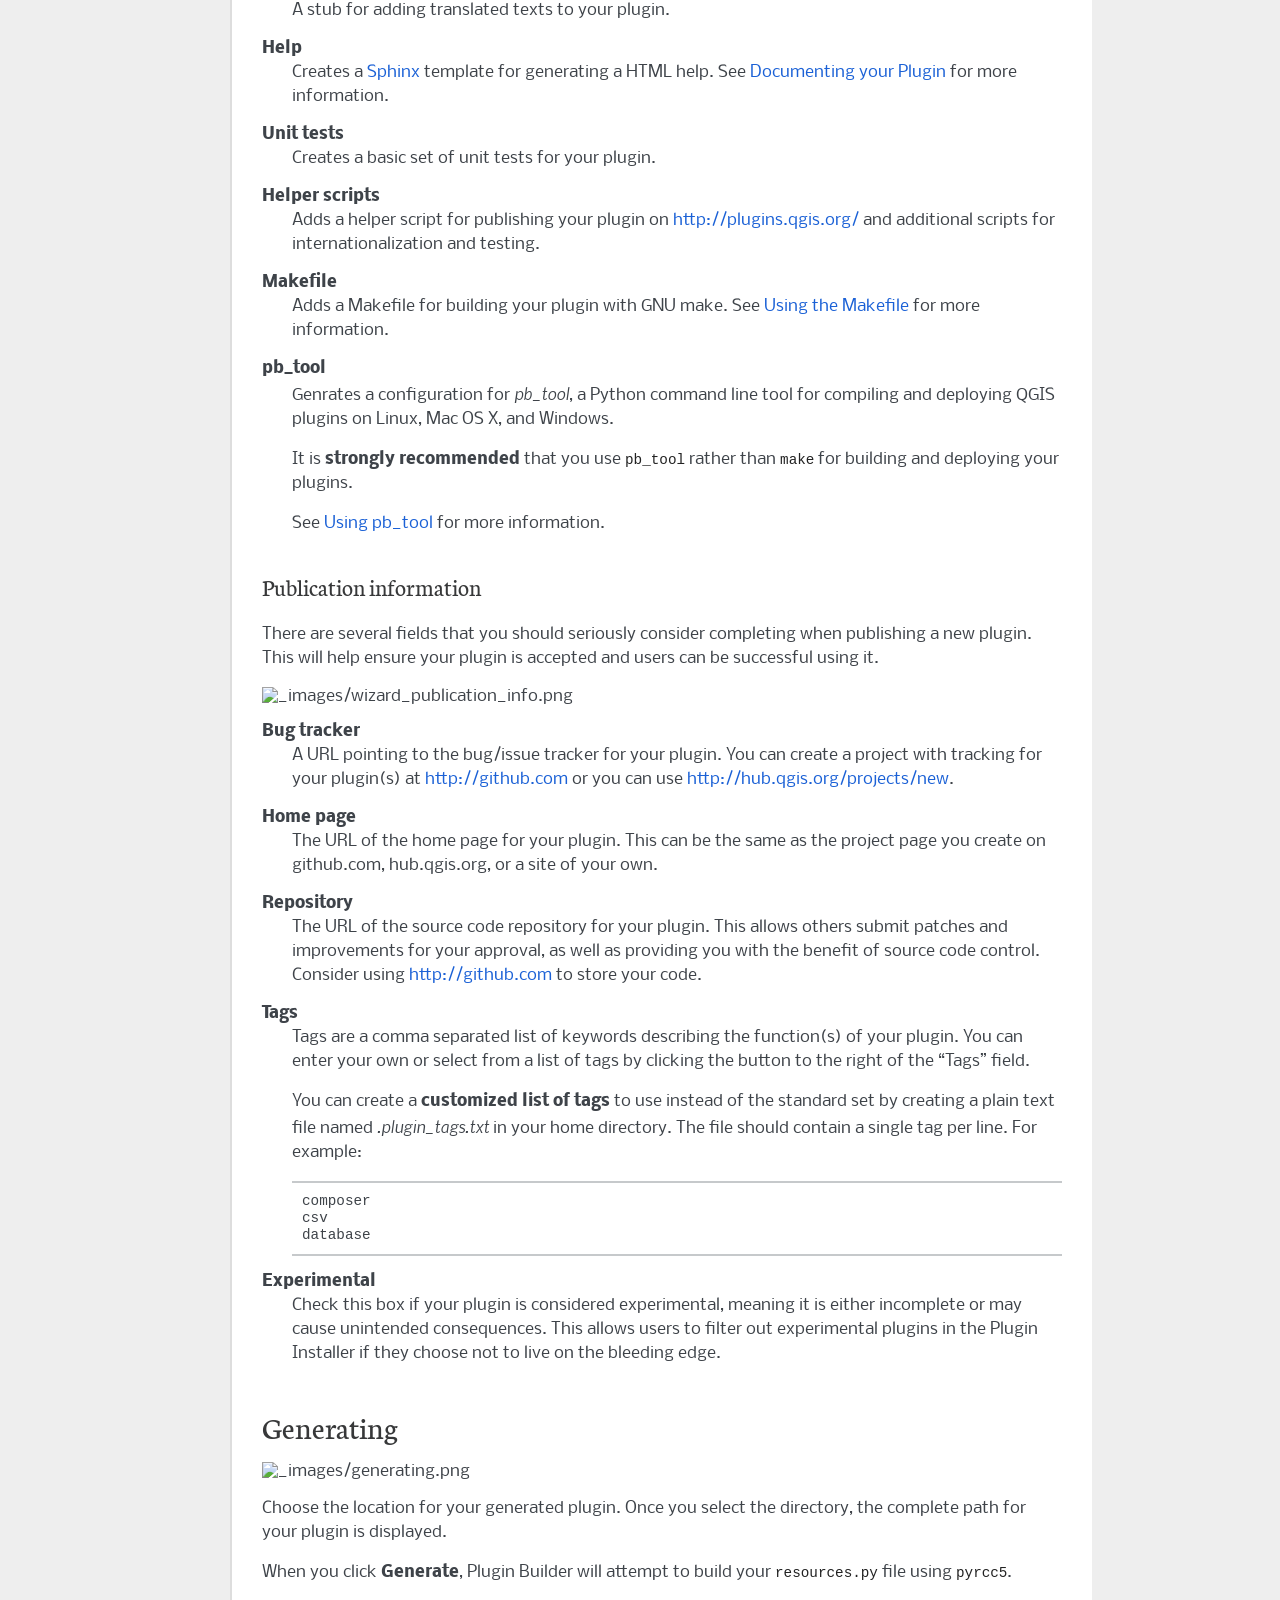
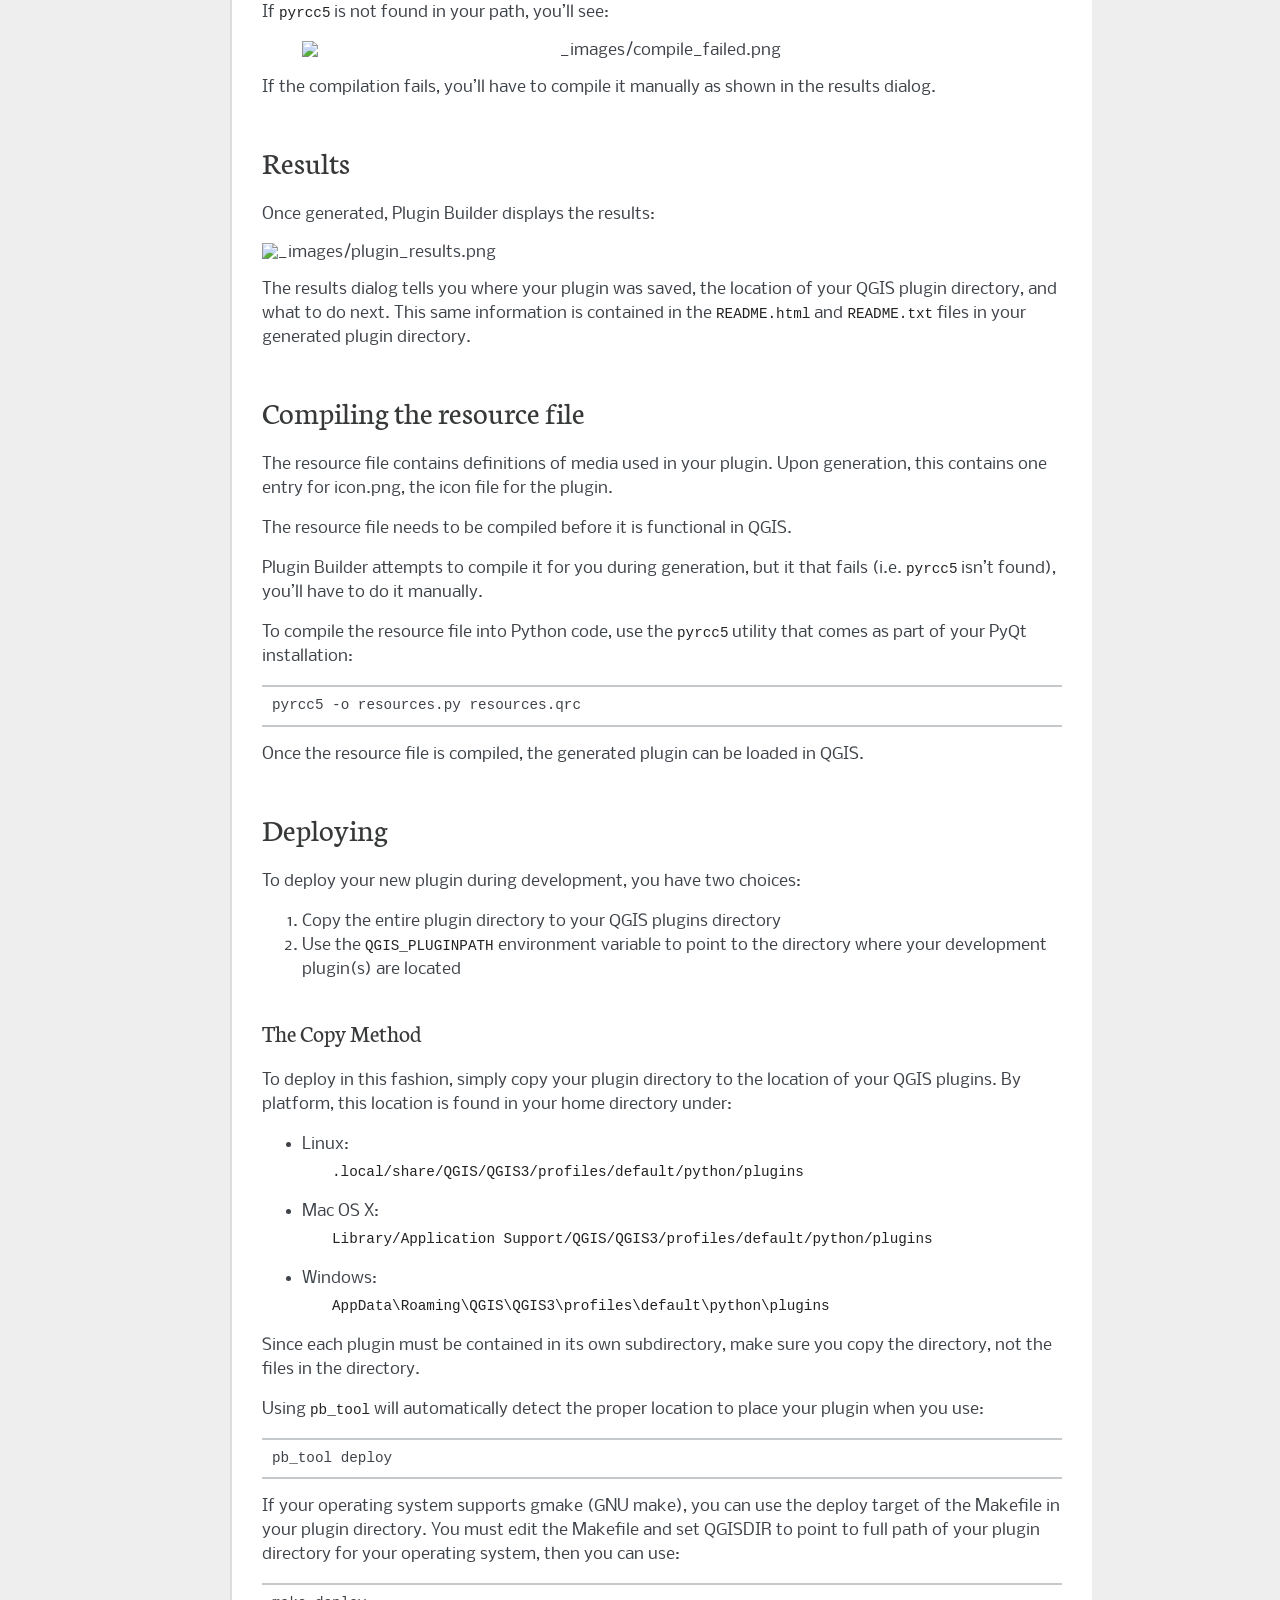
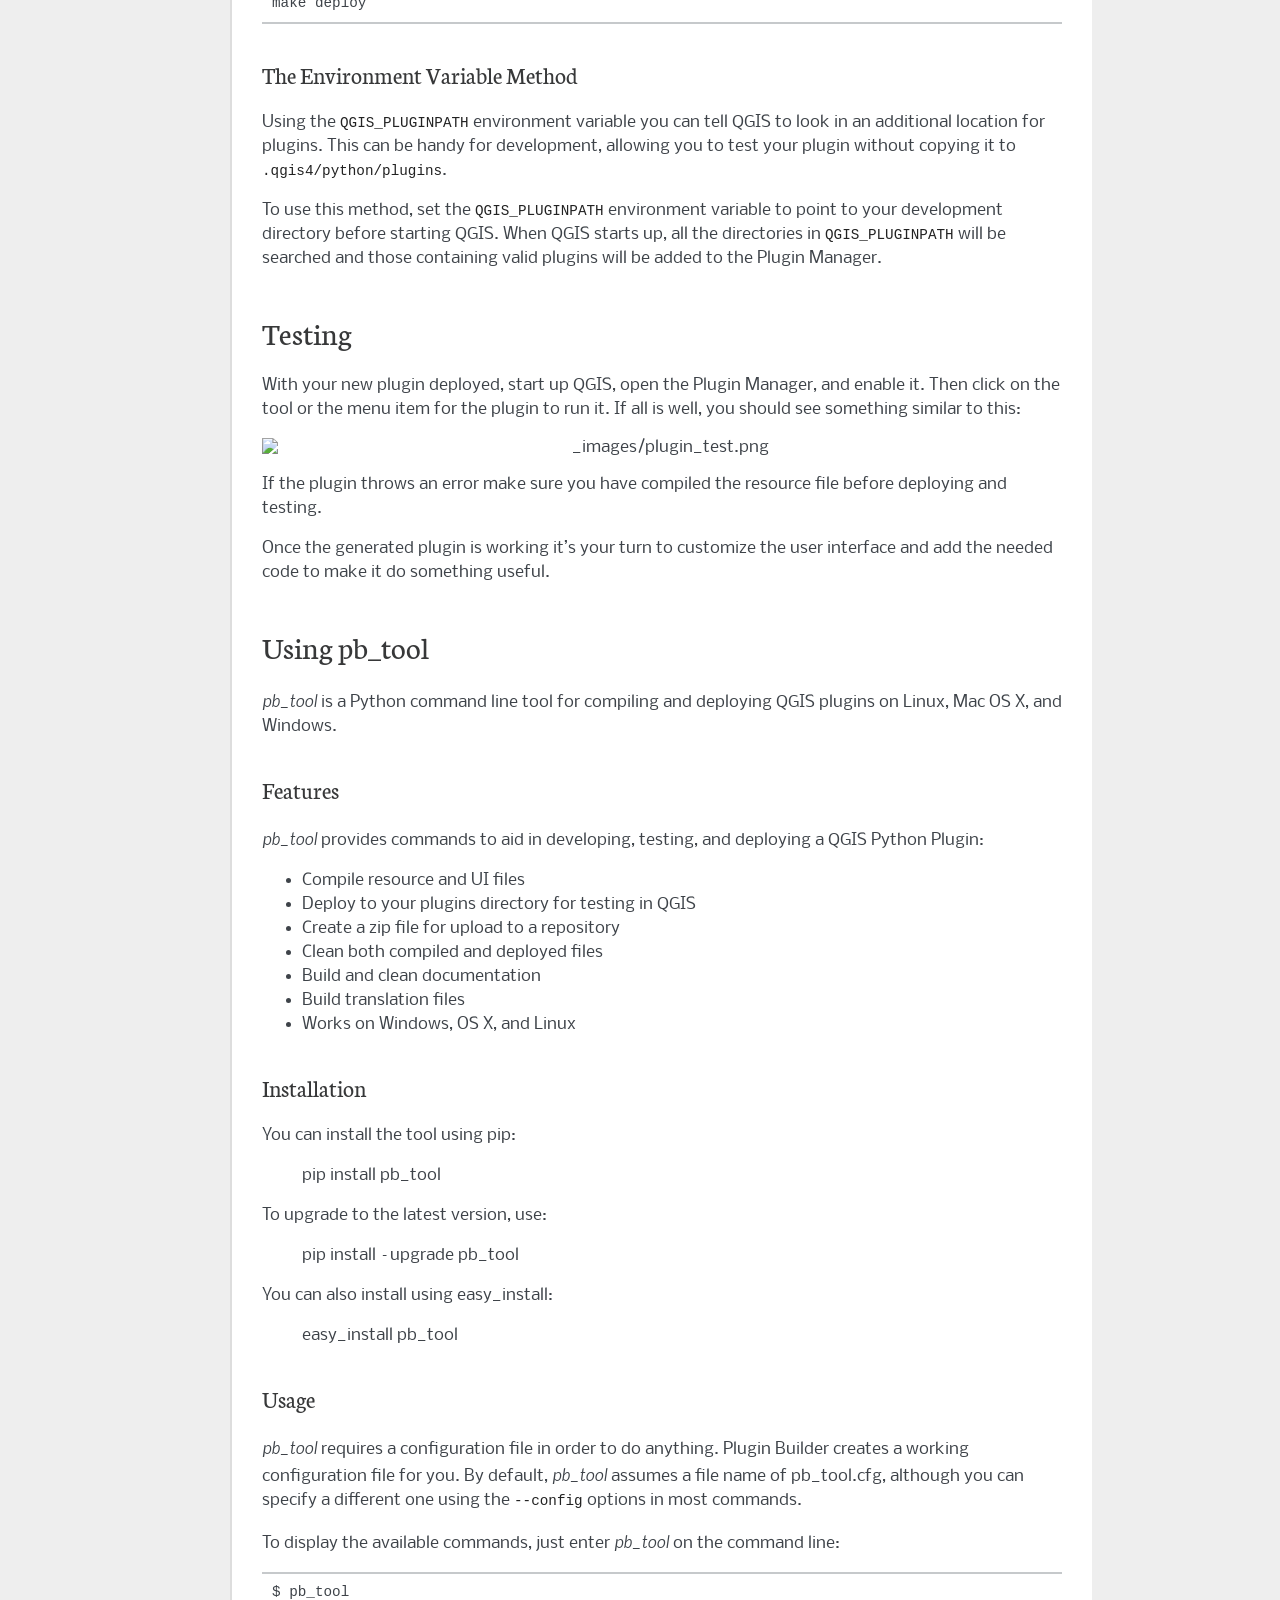
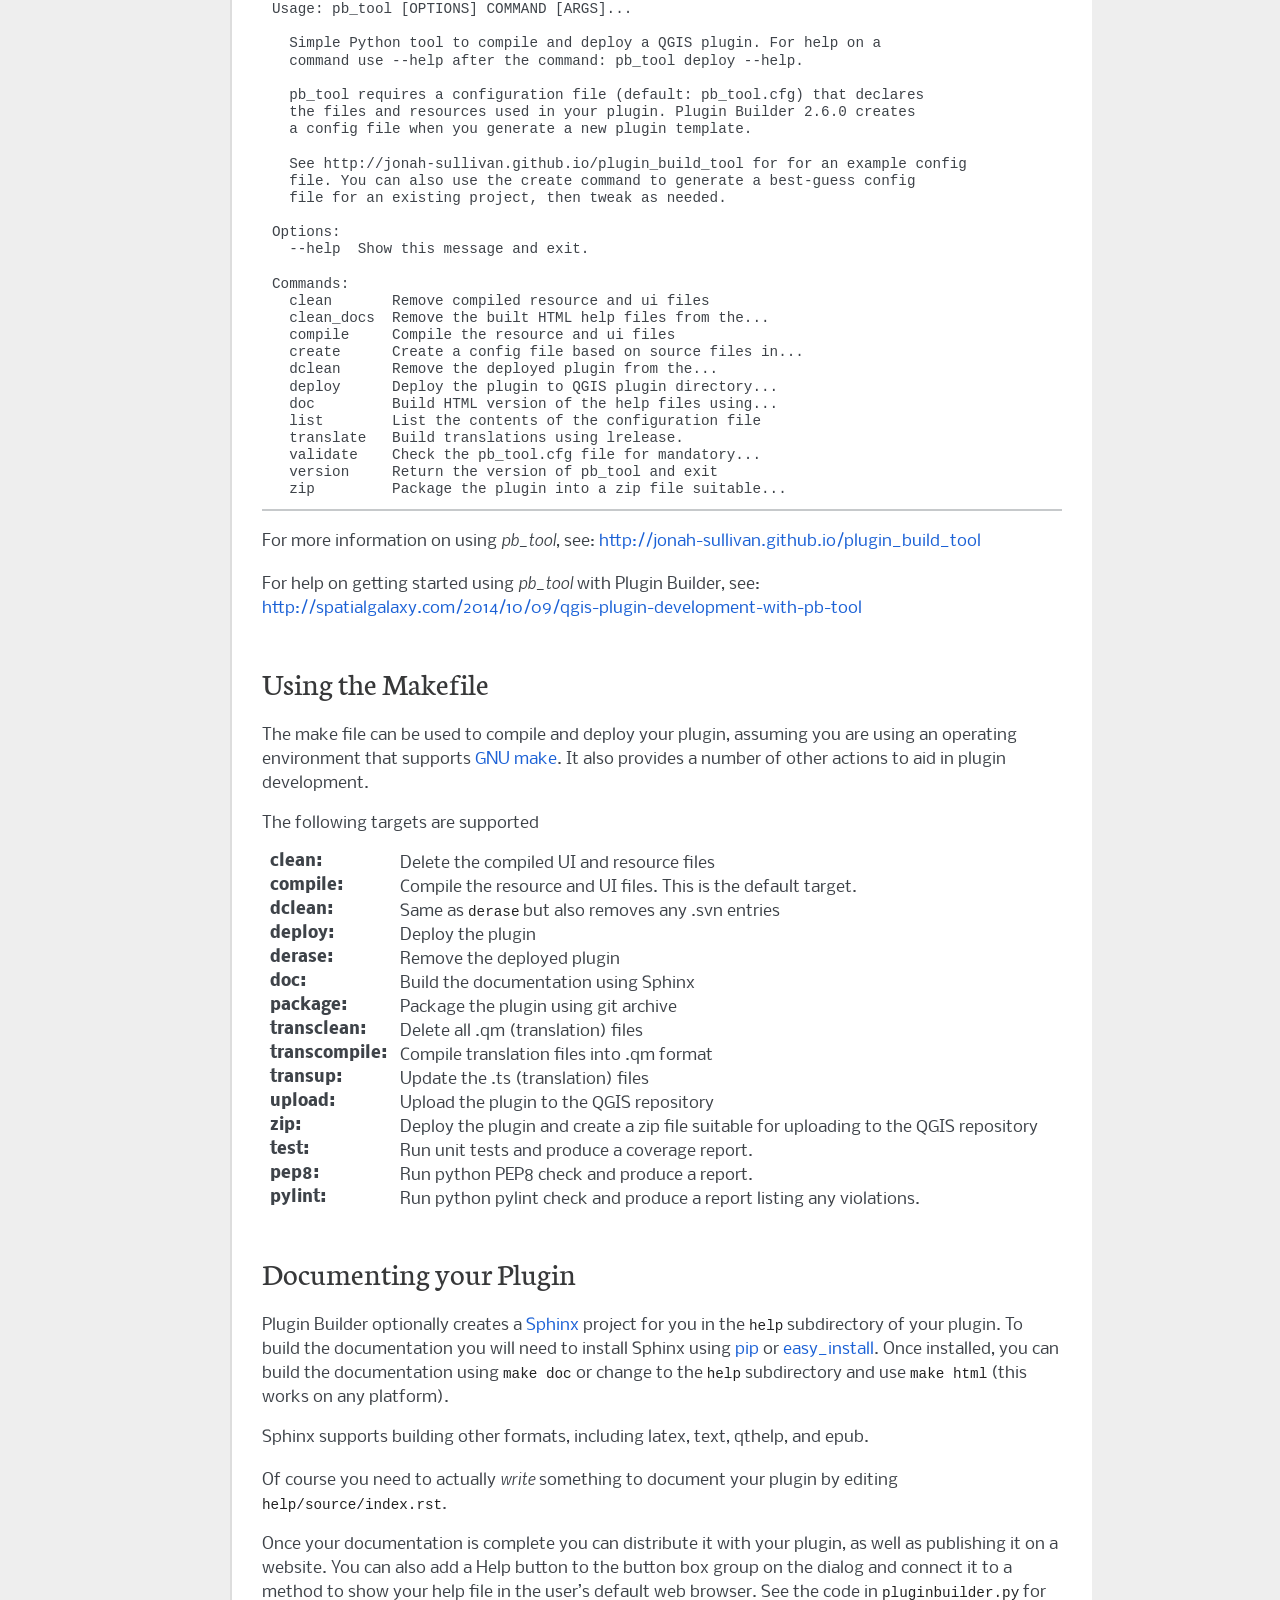
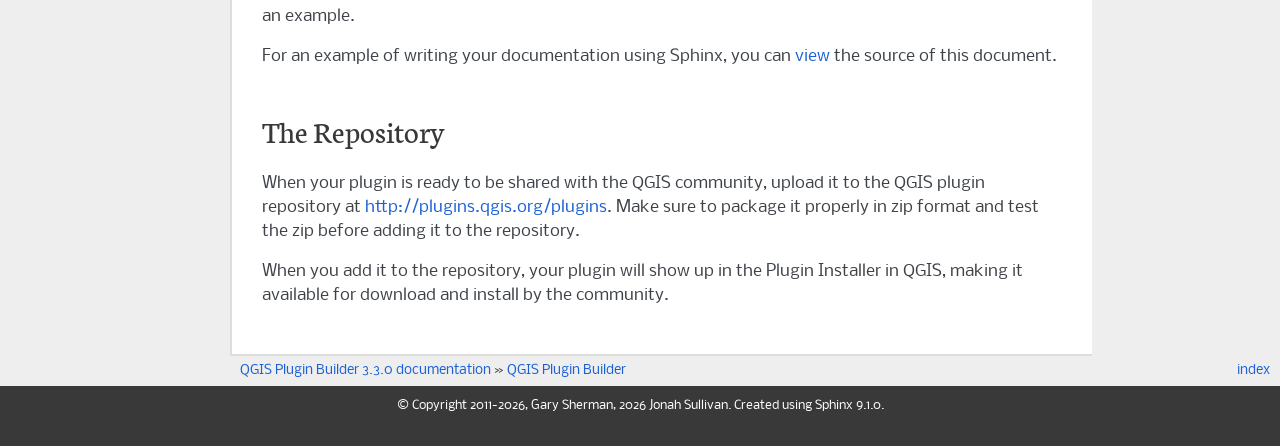
==== commit f755df1b: "Add .gitattributes, untrack docs/doctrees, and rebuild docs" ====
--- a/docs/index.html
+++ b/docs/index.html
@@ -5,10 +5,10 @@
     <meta charset="utf-8" />
     <meta name="viewport" content="width=device-width, initial-scale=1.0" /><meta name="viewport" content="width=device-width, initial-scale=1" />
 
-    <title>QGIS Plugin Builder &#8212; QGIS Plugin Builder 3.0.x documentation</title>
-    <link rel="stylesheet" type="text/css" href="_static/pygments.css?v=03e43079" />
+    <title>QGIS Plugin Builder &#8212; QGIS Plugin Builder 3.3.0 documentation</title>
+    <link rel="stylesheet" type="text/css" href="_static/pygments.css?v=fa44fd50" />
     <link rel="stylesheet" type="text/css" href="_static/pyramid.css?v=424f8d56" />
-    <script src="_static/documentation_options.js?v=48bce2c3"></script>
+    <script src="_static/documentation_options.js?v=3eb8911e"></script>
     <script src="_static/doctools.js?v=fd6eb6e6"></script>
     <script src="_static/sphinx_highlight.js?v=6ffebe34"></script>
     <link rel="index" title="Index" href="genindex.html" />
@@ -27,7 +27,7 @@
         <li class="right" style="margin-right: 10px">
           <a href="genindex.html" title="General Index"
              accesskey="I">index</a></li>
-        <li class="nav-item nav-item-0"><a href="#">QGIS Plugin Builder 3.0.x documentation</a> &#187;</li>
+        <li class="nav-item nav-item-0"><a href="#">QGIS Plugin Builder 3.3.0 documentation</a> &#187;</li>
         <li class="nav-item nav-item-this"><a href="">QGIS Plugin Builder</a></li> 
       </ul>
     </div>  
@@ -571,7 +571,7 @@
         <li class="right" style="margin-right: 10px">
           <a href="genindex.html" title="General Index"
              >index</a></li>
-        <li class="nav-item nav-item-0"><a href="#">QGIS Plugin Builder 3.0.x documentation</a> &#187;</li>
+        <li class="nav-item nav-item-0"><a href="#">QGIS Plugin Builder 3.3.0 documentation</a> &#187;</li>
         <li class="nav-item nav-item-this"><a href="">QGIS Plugin Builder</a></li> 
       </ul>
     </div>
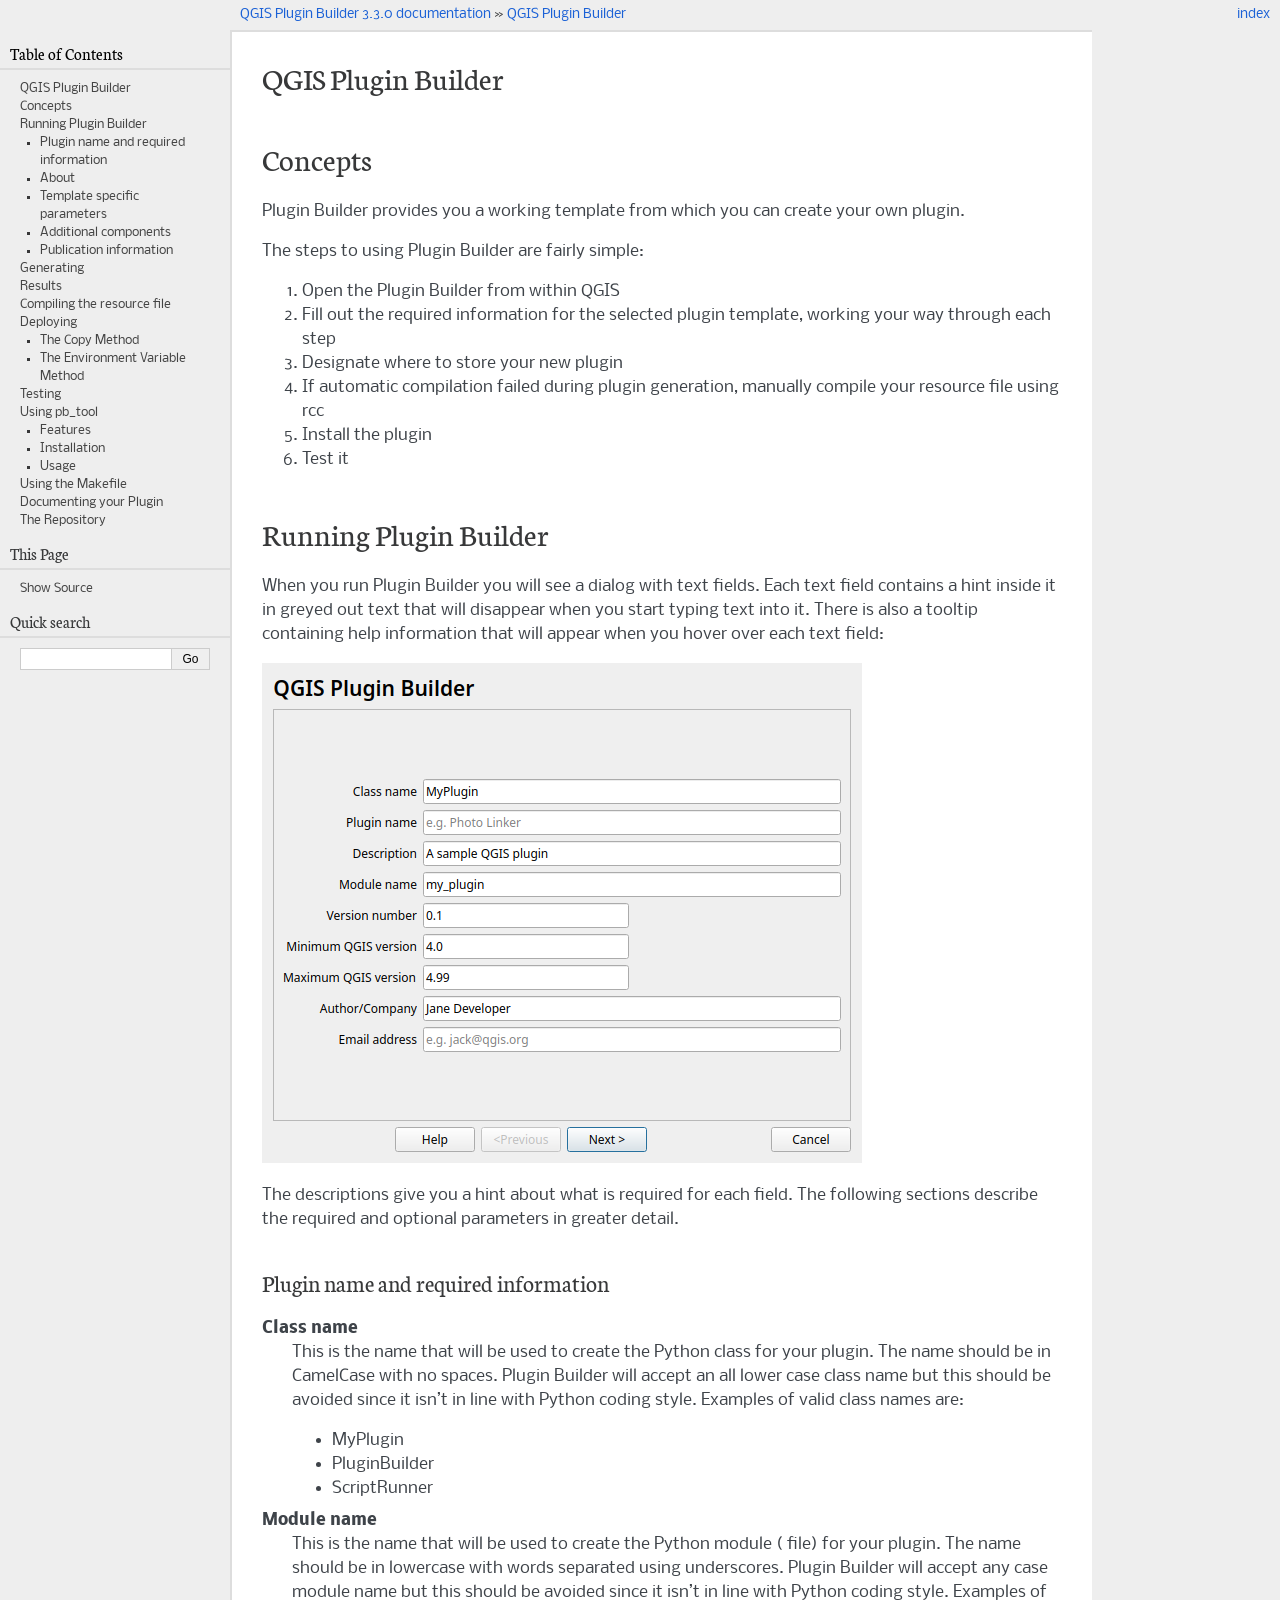
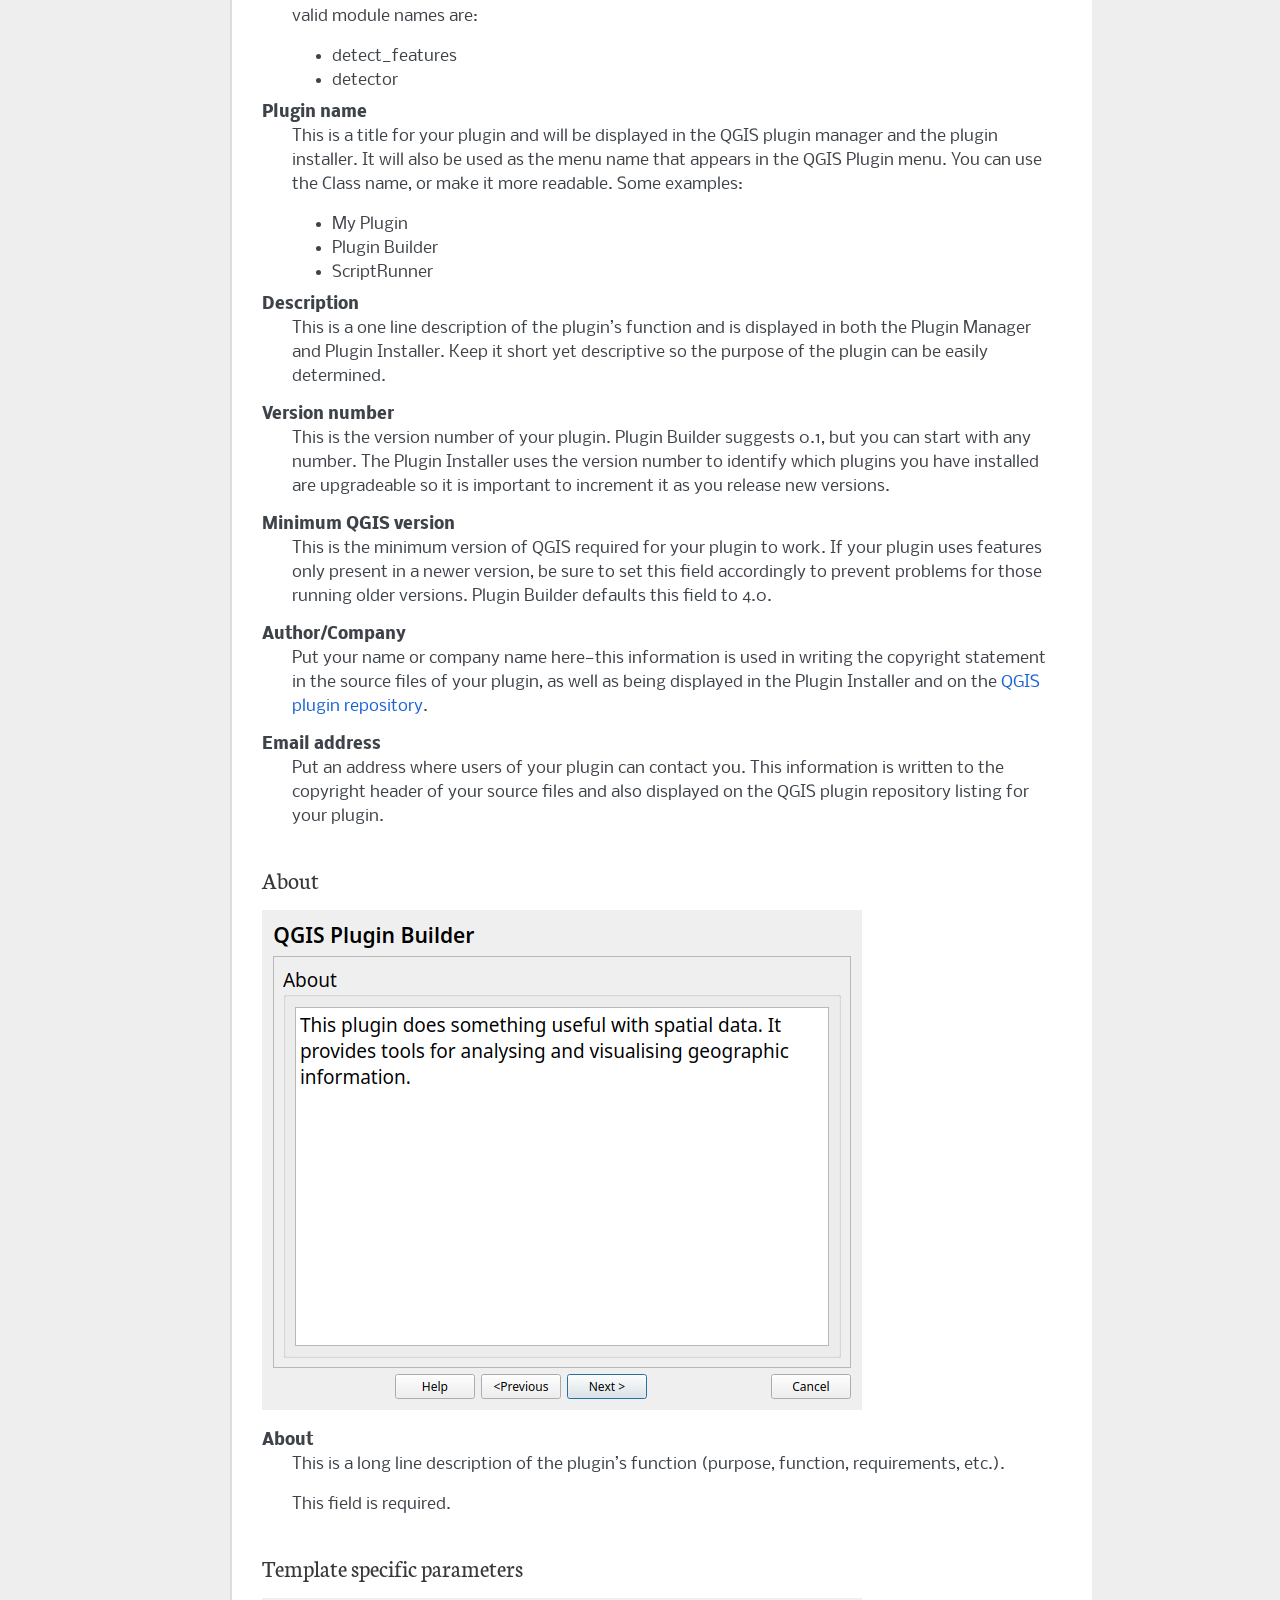
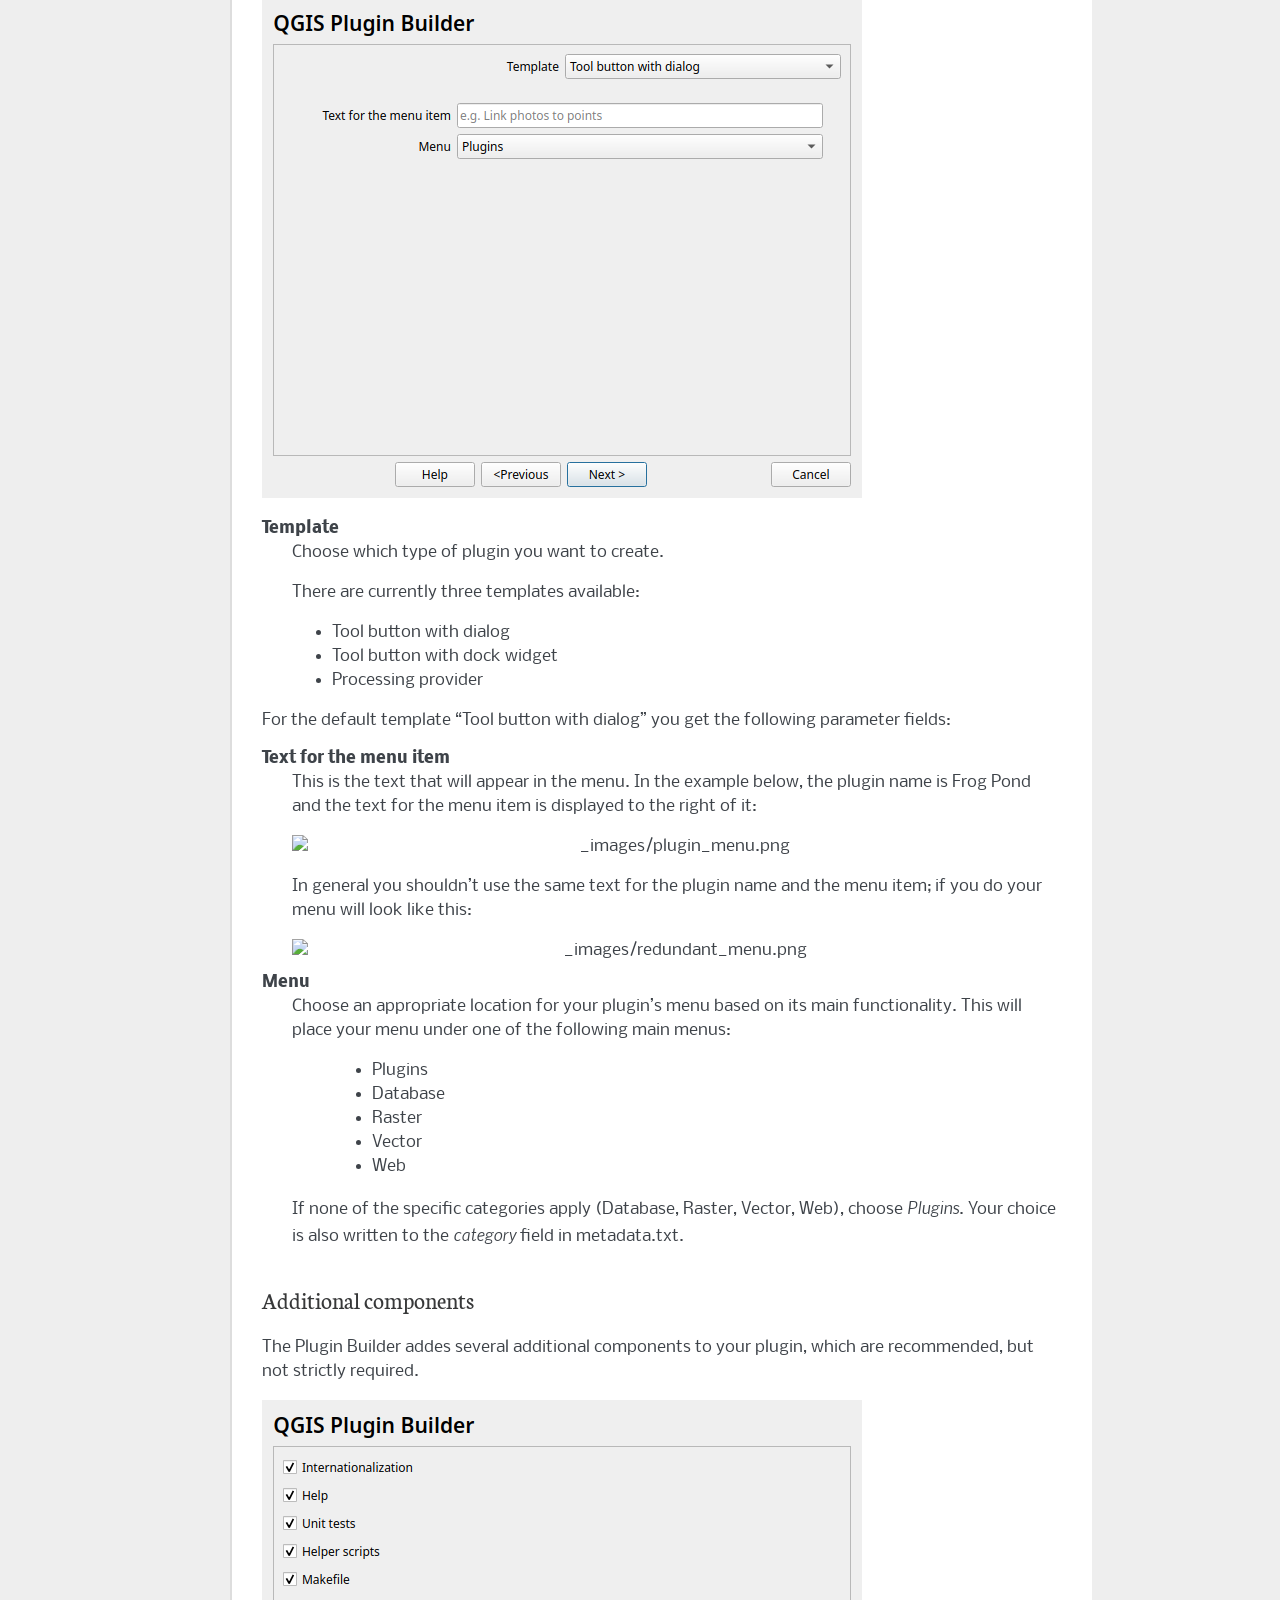
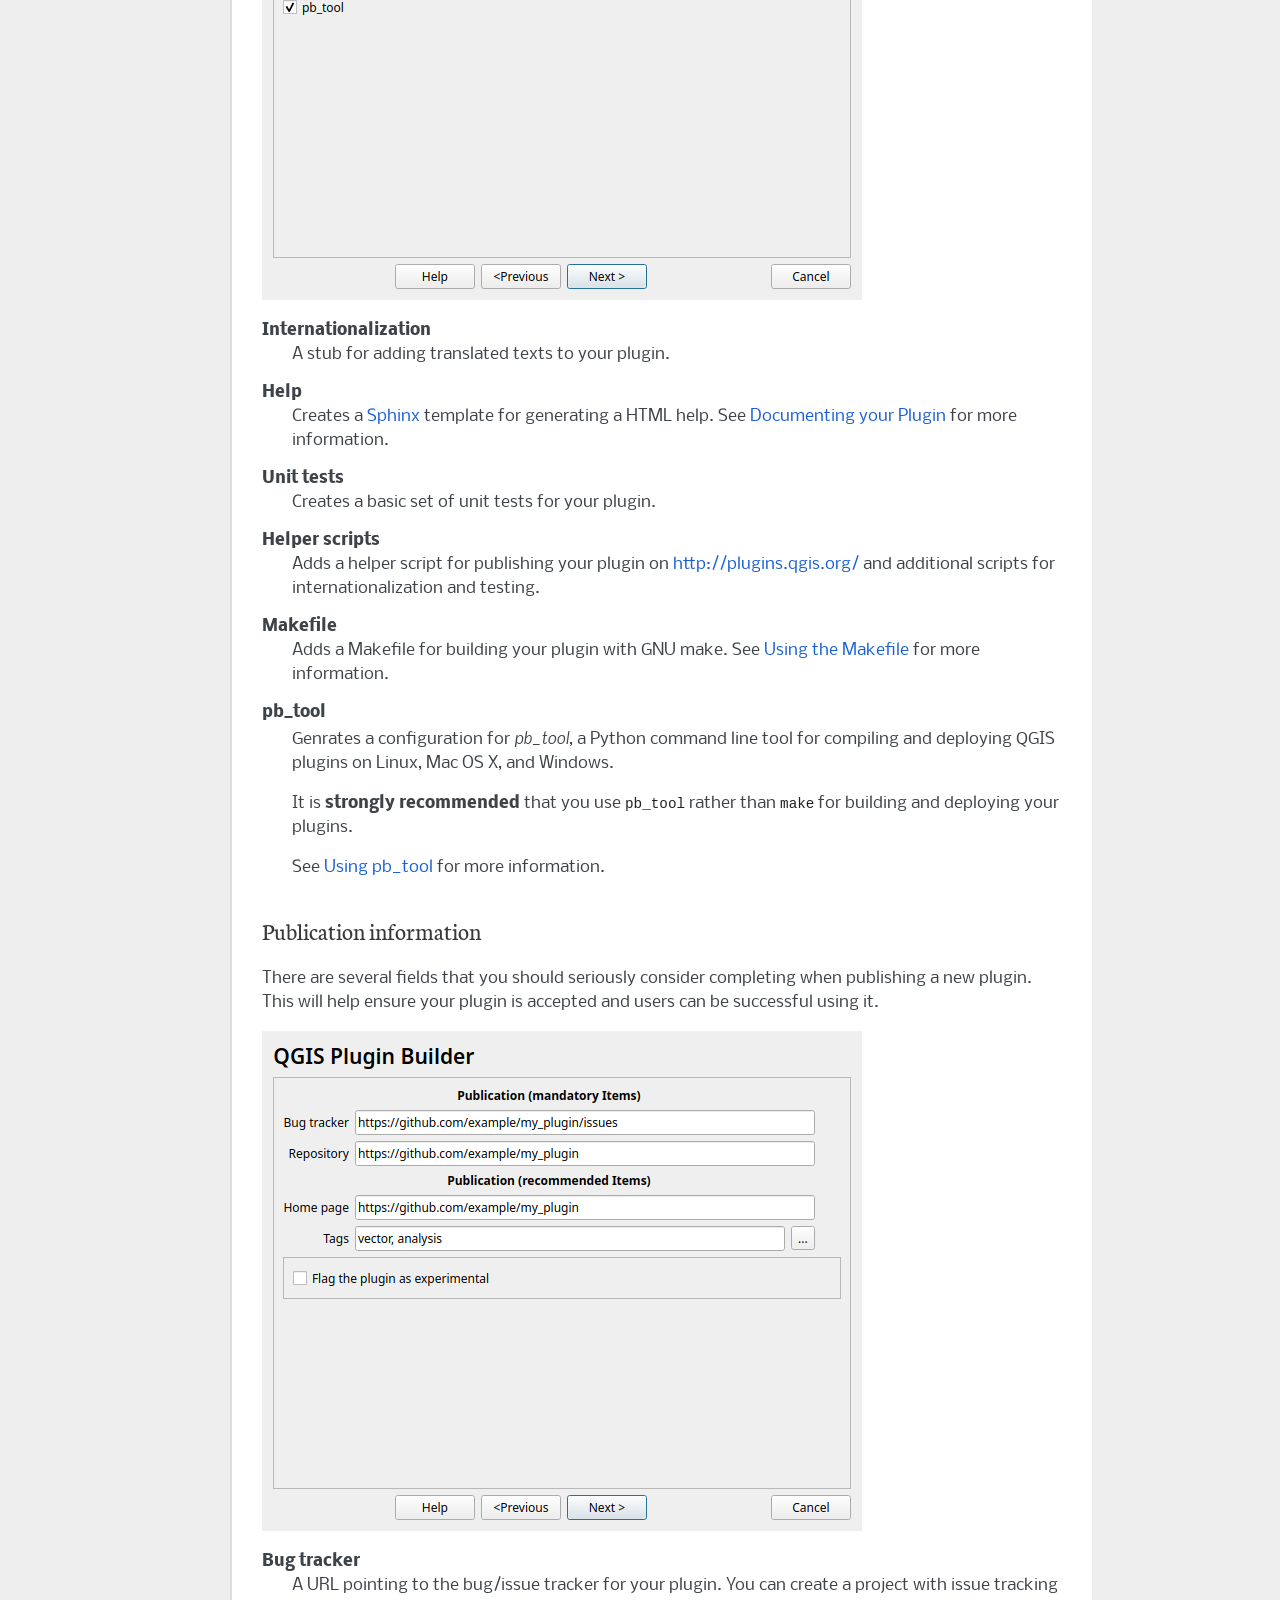
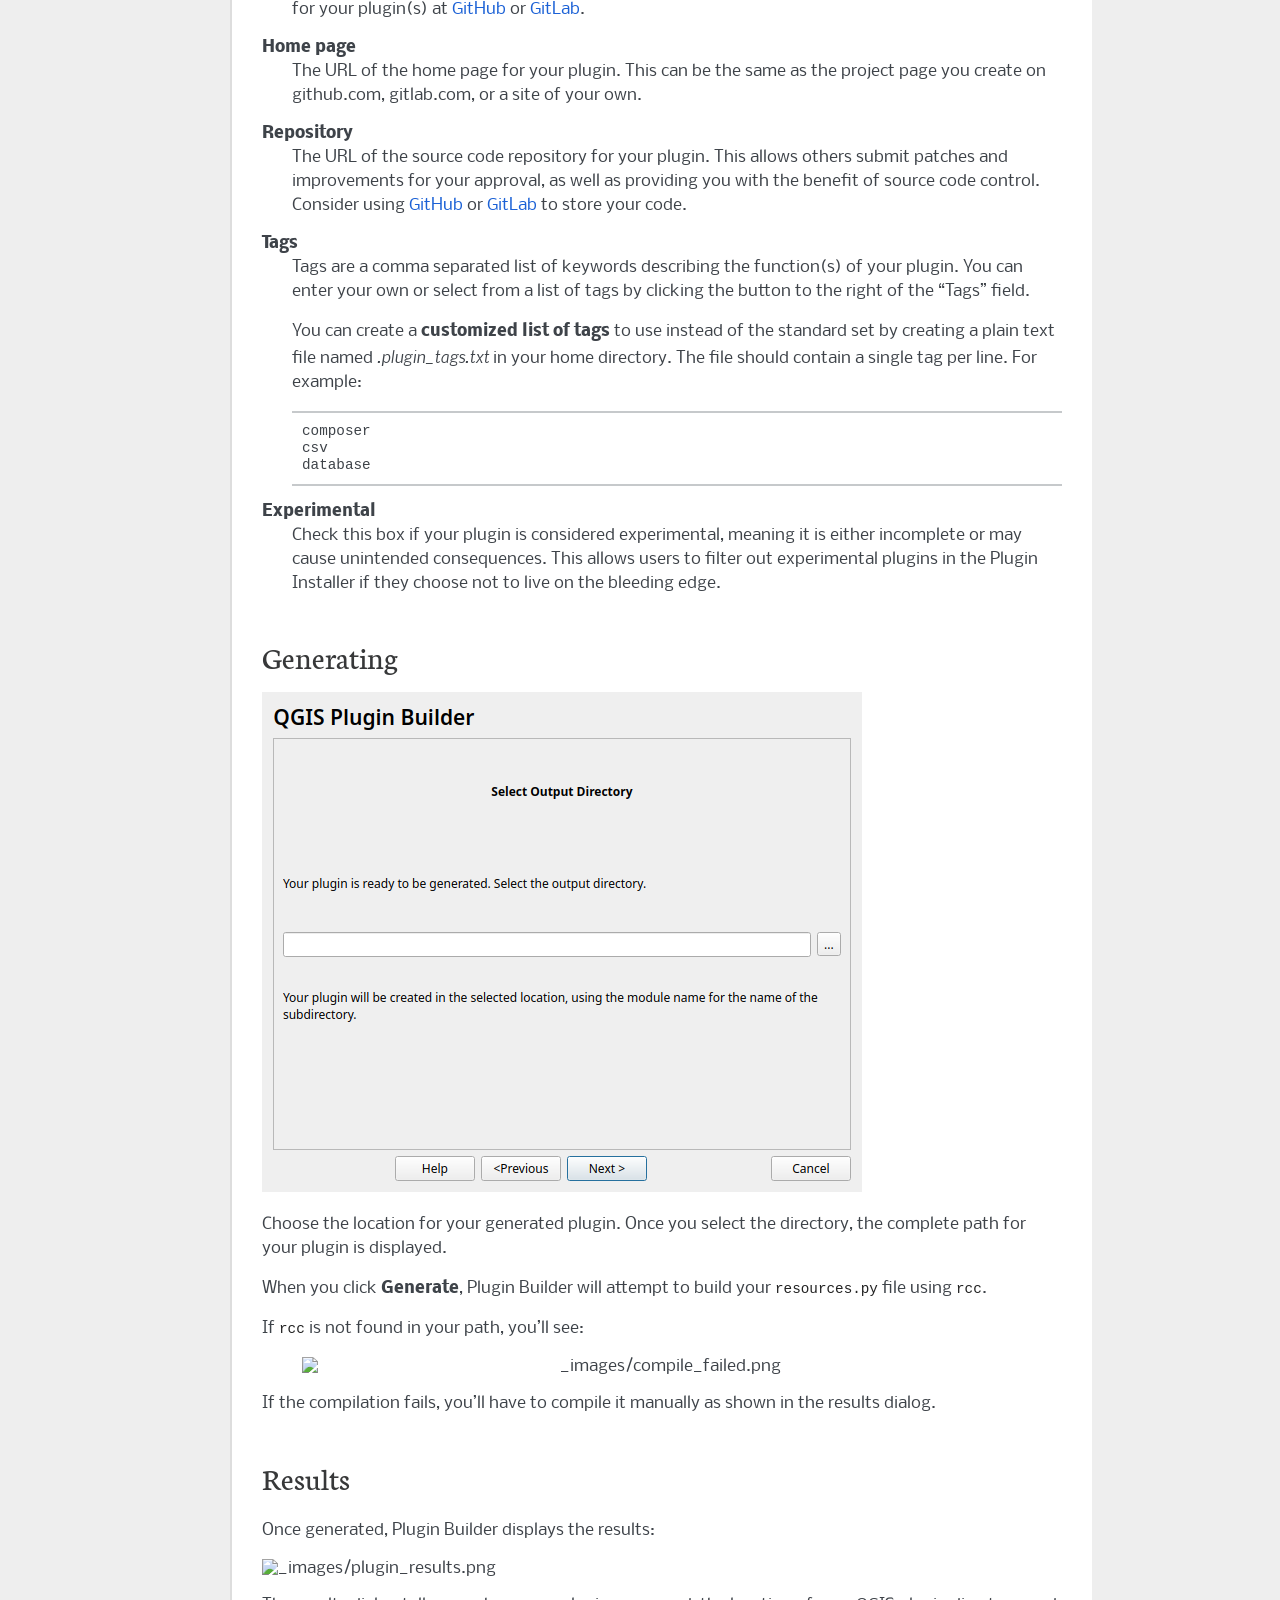
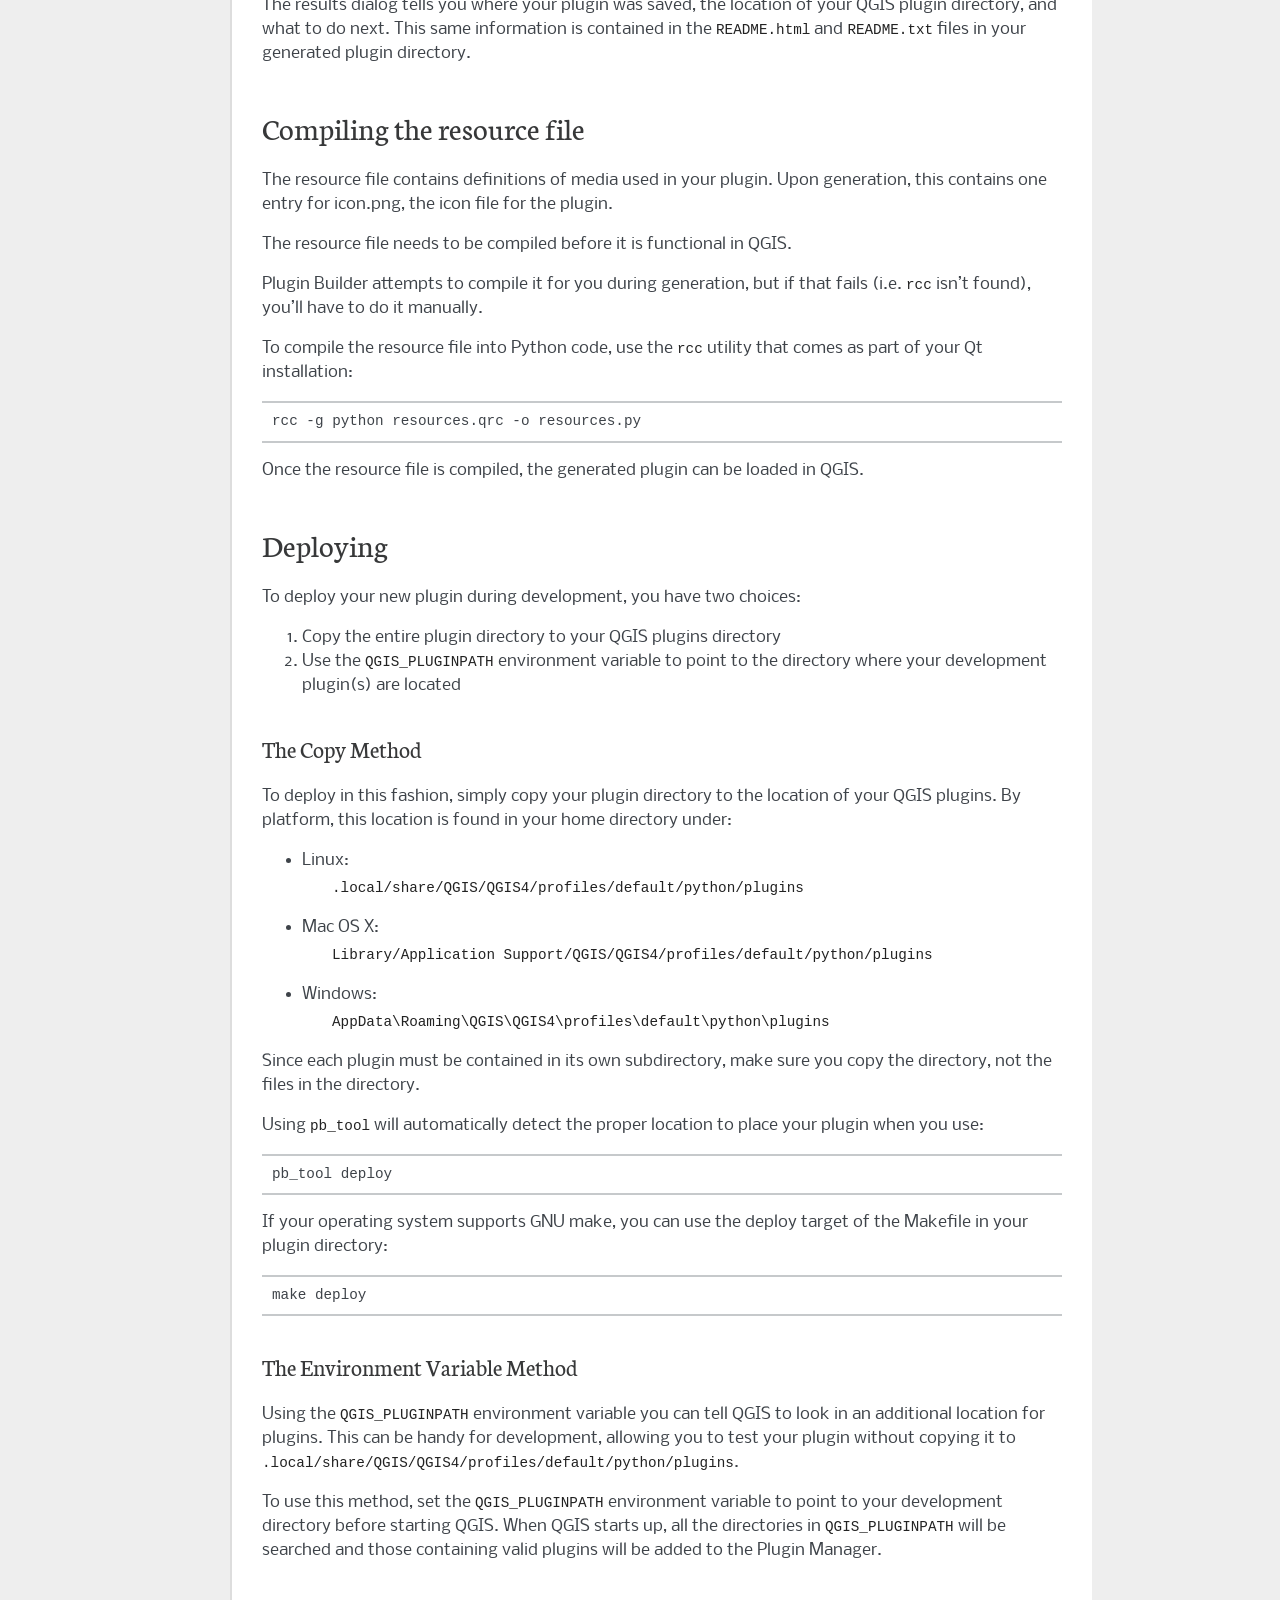
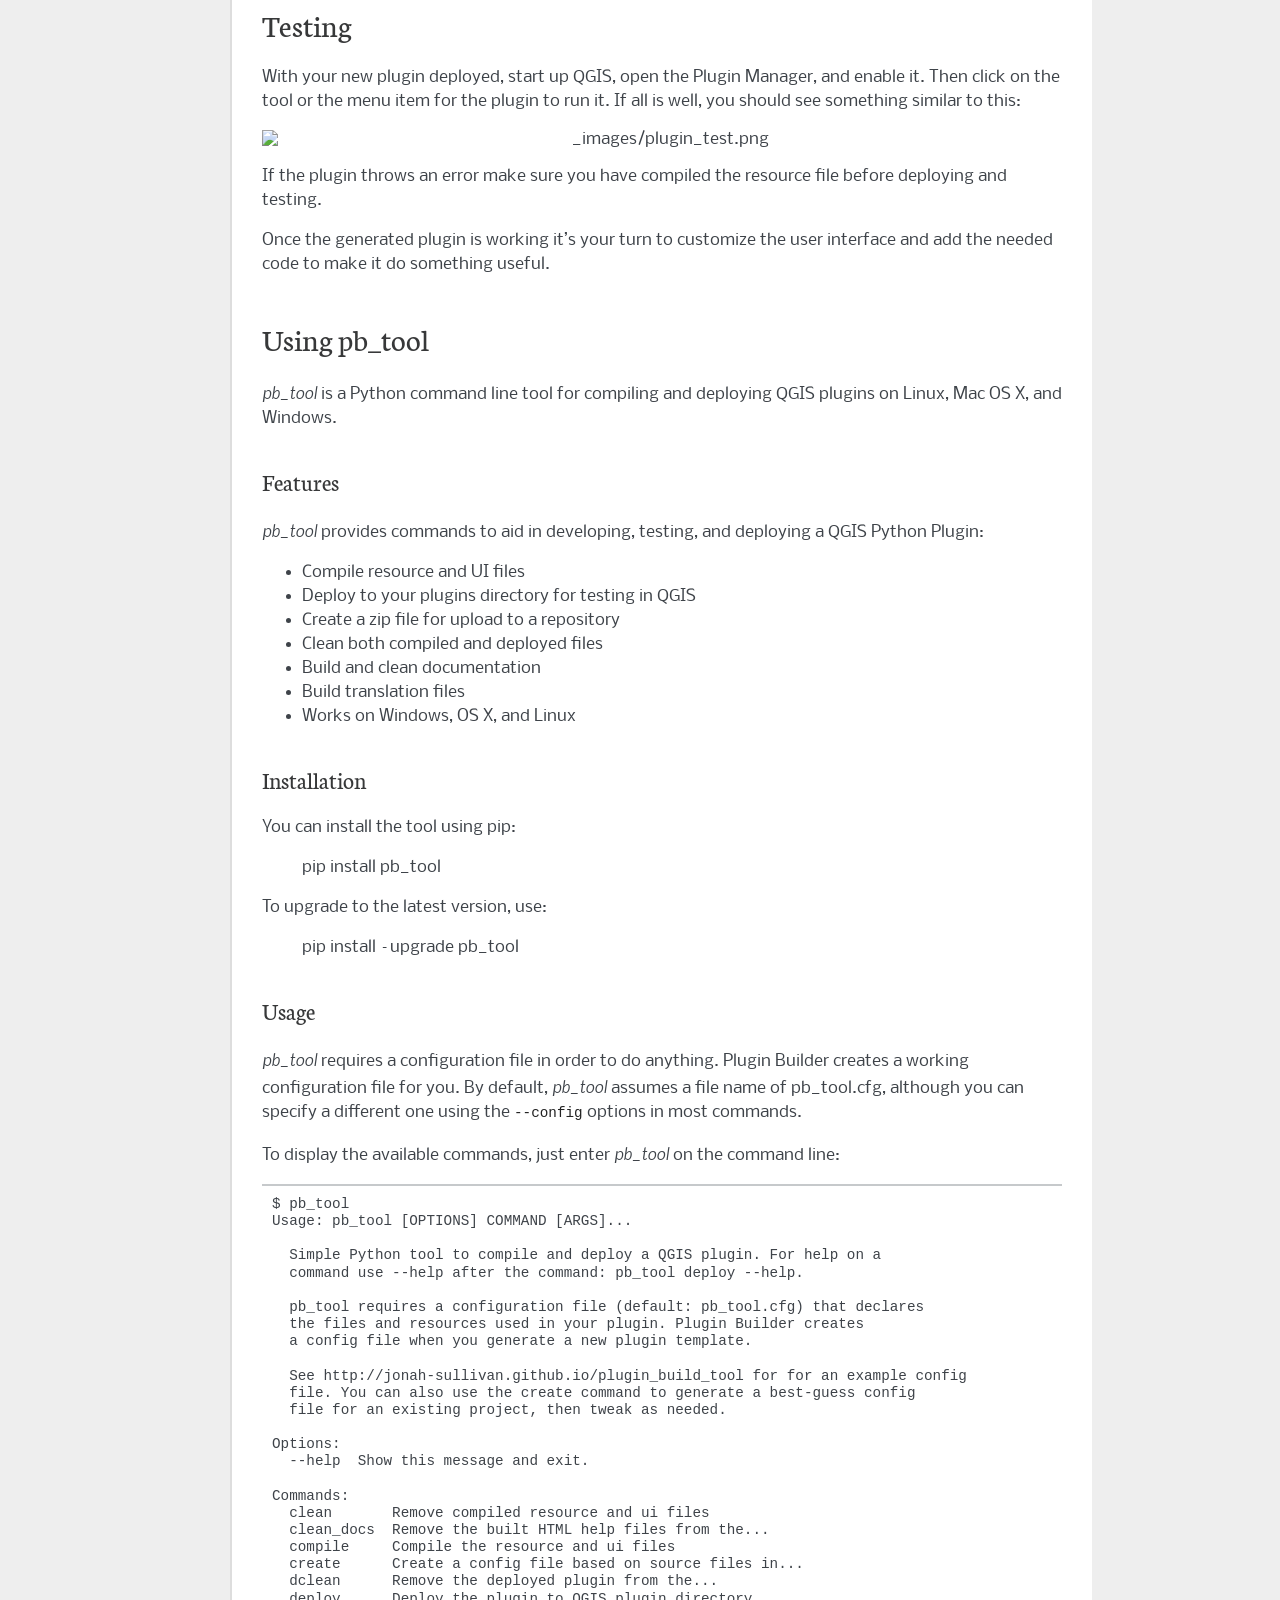
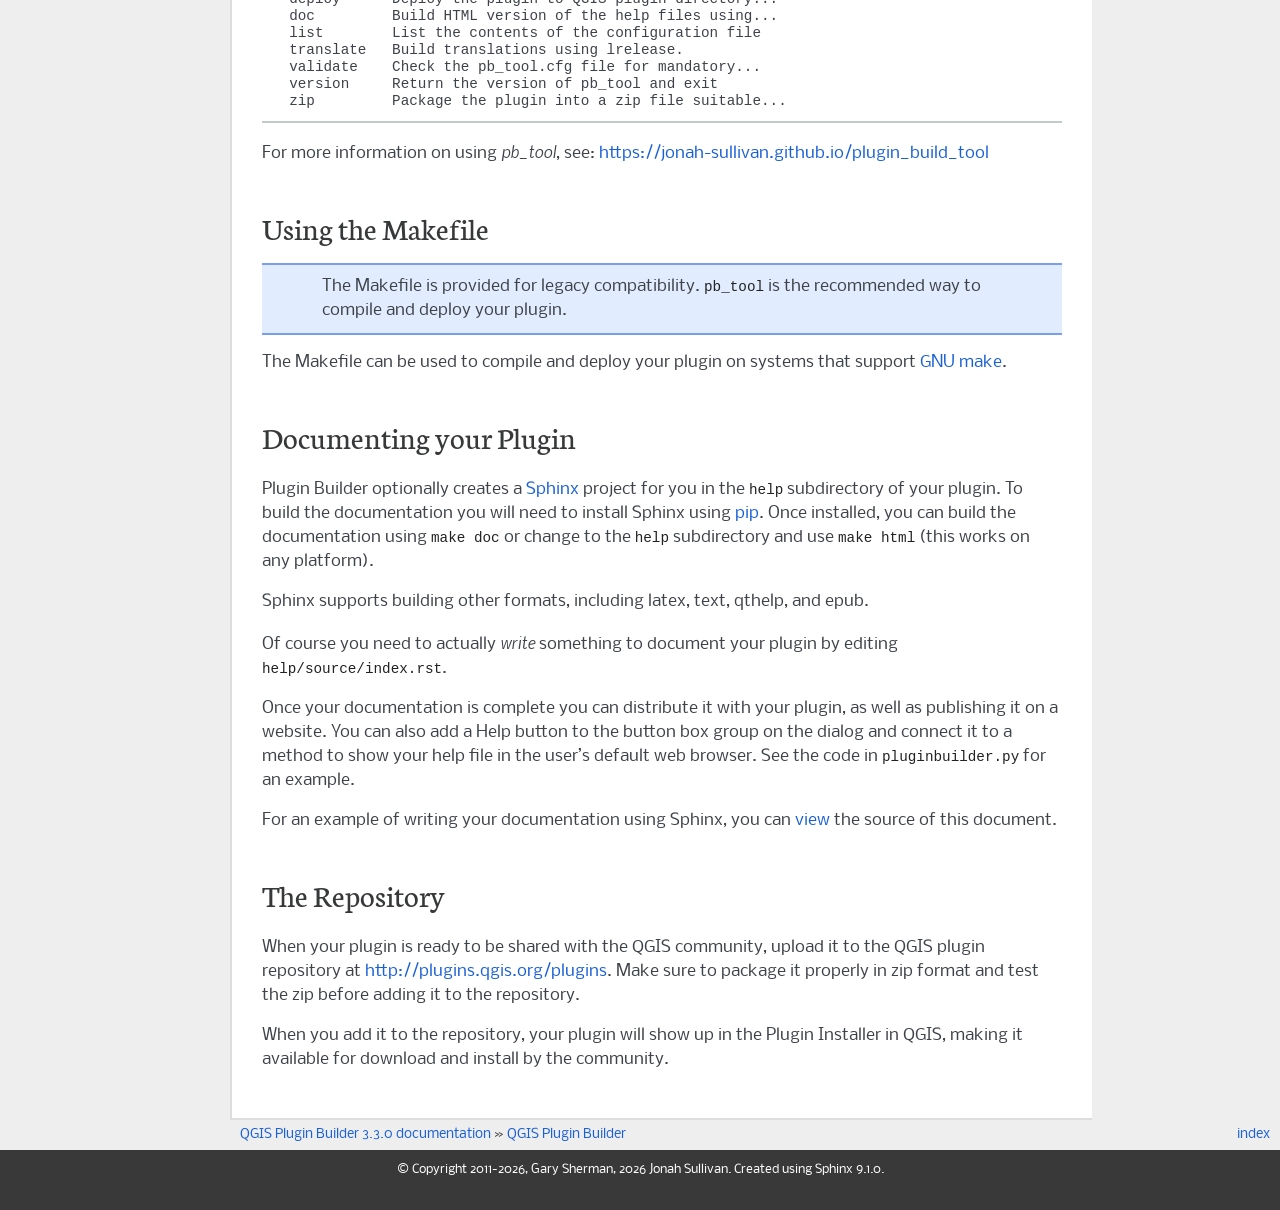
==== commit e43622f9: "Rebuild docs with updated screenshots" ====
--- a/docs/index.html
+++ b/docs/index.html
@@ -51,7 +51,7 @@
 <li><p>Open the Plugin Builder from within QGIS</p></li>
 <li><p>Fill out the required information for the selected plugin template, working your way through each step</p></li>
 <li><p>Designate where to store your new plugin</p></li>
-<li><p>If automatic compilation failed during plugin generation, manually compile your resource file using pyrcc5</p></li>
+<li><p>If automatic compilation failed during plugin generation, manually compile your resource file using rcc</p></li>
 <li><p>Install the plugin</p></li>
 <li><p>Test it</p></li>
 </ol>
@@ -111,7 +111,7 @@
 <dt><strong>Minimum QGIS version</strong></dt><dd><p>This is the minimum version of QGIS required for your
 plugin to work. If your plugin uses features only present in a newer version,
 be sure to set this field accordingly to prevent problems for those running
-older versions. Version 3.x of Plugin Builder defaults this field to 3.0.</p>
+older versions. Plugin Builder defaults this field to 4.0.</p>
 </dd>
 <dt><strong>Author/Company</strong></dt><dd><p>Put your name or company name here—this information is used
 in writing the copyright statement in the source files of your plugin, as well
@@ -209,16 +209,16 @@
 <img alt="_images/wizard_publication_info.png" src="_images/wizard_publication_info.png" />
 <dl>
 <dt><strong>Bug tracker</strong></dt><dd><p>A URL pointing to the bug/issue tracker for your plugin. You can
-create a project with tracking for your plugin(s) at
-<a class="reference external" href="http://github.com">http://github.com</a> or you can use <a class="reference external" href="http://hub.qgis.org/projects/new">http://hub.qgis.org/projects/new</a>.</p>
+create a project with issue tracking for your plugin(s) at
+<a class="reference external" href="https://github.com">GitHub</a> or <a class="reference external" href="https://gitlab.com">GitLab</a>.</p>
 </dd>
 <dt><strong>Home page</strong></dt><dd><p>The URL of the home page for your plugin. This can be the same as
-the project page you create on github.com, hub.qgis.org, or a site of your own.</p>
+the project page you create on github.com, gitlab.com, or a site of your own.</p>
 </dd>
 <dt><strong>Repository</strong></dt><dd><p>The URL of the source code repository for your plugin. This allows others
 submit patches and improvements for your approval, as well as providing you
-with the benefit of source code control. Consider using <a class="reference external" href="http://github.com">http://github.com</a> to
-store your code.</p>
+with the benefit of source code control. Consider using <a class="reference external" href="https://github.com">GitHub</a>
+or <a class="reference external" href="https://gitlab.com">GitLab</a> to store your code.</p>
 </dd>
 <dt><strong>Tags</strong></dt><dd><p>Tags are a comma separated list of keywords describing the function(s)
 of your plugin. You can enter your own or select from a list of tags by
@@ -244,8 +244,8 @@
 <h1>Generating<a class="headerlink" href="#generating" title="Link to this heading">¶</a></h1>
 <img alt="_images/generating.png" src="_images/generating.png" />
 <p>Choose the location for your generated plugin. Once you select the directory, the complete path for your plugin is displayed.</p>
-<p>When you click <strong>Generate</strong>, Plugin Builder will attempt to build your <code class="docutils literal notranslate"><span class="pre">resources.py</span></code> file using <code class="docutils literal notranslate"><span class="pre">pyrcc5</span></code>.</p>
-<p>If <code class="docutils literal notranslate"><span class="pre">pyrcc5</span></code> is not found in your path, you’ll see:</p>
+<p>When you click <strong>Generate</strong>, Plugin Builder will attempt to build your <code class="docutils literal notranslate"><span class="pre">resources.py</span></code> file using <code class="docutils literal notranslate"><span class="pre">rcc</span></code>.</p>
+<p>If <code class="docutils literal notranslate"><span class="pre">rcc</span></code> is not found in your path, you’ll see:</p>
 <blockquote>
 <div><img alt="_images/compile_failed.png" class="align-center" src="_images/compile_failed.png" />
 </div></blockquote>
@@ -265,11 +265,11 @@
 <p>The resource file contains definitions of media used in your plugin. Upon
 generation, this contains one entry for icon.png, the icon file for the plugin.</p>
 <p>The resource file needs to be compiled before it is functional in QGIS.</p>
-<p>Plugin Builder attempts to compile it for you during generation, but it that fails (i.e. <code class="docutils literal notranslate"><span class="pre">pyrcc5</span></code> isn’t found), you’ll
+<p>Plugin Builder attempts to compile it for you during generation, but if that fails (i.e. <code class="docutils literal notranslate"><span class="pre">rcc</span></code> isn’t found), you’ll
 have to do it manually.</p>
-<p id="index-6">To compile the resource file into Python code, use the <code class="docutils literal notranslate"><span class="pre">pyrcc5</span></code> utility
-that comes as part of your PyQt installation:</p>
-<div class="highlight-default notranslate"><div class="highlight"><pre><span></span><span class="n">pyrcc5</span> <span class="o">-</span><span class="n">o</span> <span class="n">resources</span><span class="o">.</span><span class="n">py</span> <span class="n">resources</span><span class="o">.</span><span class="n">qrc</span>
+<p id="index-6">To compile the resource file into Python code, use the <code class="docutils literal notranslate"><span class="pre">rcc</span></code> utility
+that comes as part of your Qt installation:</p>
+<div class="highlight-default notranslate"><div class="highlight"><pre><span></span><span class="n">rcc</span> <span class="o">-</span><span class="n">g</span> <span class="n">python</span> <span class="n">resources</span><span class="o">.</span><span class="n">qrc</span> <span class="o">-</span><span class="n">o</span> <span class="n">resources</span><span class="o">.</span><span class="n">py</span>
 </pre></div>
 </div>
 <p>Once the resource file is compiled, the generated plugin can be loaded in QGIS.</p>
@@ -288,17 +288,17 @@
 of your QGIS plugins. By platform, this location is found in your home directory under:</p>
 <ul class="simple">
 <li><dl class="simple">
-<dt>Linux:</dt><dd><p><code class="docutils literal notranslate"><span class="pre">.local/share/QGIS/QGIS3/profiles/default/python/plugins</span></code></p>
+<dt>Linux:</dt><dd><p><code class="docutils literal notranslate"><span class="pre">.local/share/QGIS/QGIS4/profiles/default/python/plugins</span></code></p>
 </dd>
 </dl>
 </li>
 <li><dl class="simple">
-<dt>Mac OS X:</dt><dd><p><code class="docutils literal notranslate"><span class="pre">Library/Application</span> <span class="pre">Support/QGIS/QGIS3/profiles/default/python/plugins</span></code></p>
+<dt>Mac OS X:</dt><dd><p><code class="docutils literal notranslate"><span class="pre">Library/Application</span> <span class="pre">Support/QGIS/QGIS4/profiles/default/python/plugins</span></code></p>
 </dd>
 </dl>
 </li>
 <li><dl class="simple">
-<dt>Windows:</dt><dd><p><code class="docutils literal notranslate"><span class="pre">AppData\Roaming\QGIS\QGIS3\profiles\default\python\plugins</span></code></p>
+<dt>Windows:</dt><dd><p><code class="docutils literal notranslate"><span class="pre">AppData\Roaming\QGIS\QGIS4\profiles\default\python\plugins</span></code></p>
 </dd>
 </dl>
 </li>
@@ -310,9 +310,8 @@
 <div class="highlight-default notranslate"><div class="highlight"><pre><span></span><span class="n">pb_tool</span> <span class="n">deploy</span>
 </pre></div>
 </div>
-<p>If your operating system supports gmake (GNU make), you can use the deploy
-target of the Makefile in your plugin directory. You must edit the Makefile and set QGISDIR to point to full path of
-your plugin directory for your operating system, then you can use:</p>
+<p>If your operating system supports GNU make, you can use the deploy
+target of the Makefile in your plugin directory:</p>
 <div class="highlight-default notranslate"><div class="highlight"><pre><span></span><span class="n">make</span> <span class="n">deploy</span>
 </pre></div>
 </div>
@@ -322,7 +321,7 @@
 <p>Using the <code class="docutils literal notranslate"><span class="pre">QGIS_PLUGINPATH</span></code> environment variable you can tell QGIS to look
 in an additional location for plugins. This can be handy for development,
 allowing you to test your plugin without copying it to
-<code class="docutils literal notranslate"><span class="pre">.qgis4/python/plugins</span></code>.</p>
+<code class="docutils literal notranslate"><span class="pre">.local/share/QGIS/QGIS4/profiles/default/python/plugins</span></code>.</p>
 <p>To use this method, set the <code class="docutils literal notranslate"><span class="pre">QGIS_PLUGINPATH</span></code> environment variable to point
 to your development directory before starting QGIS. When QGIS starts up, all
 the directories in <code class="docutils literal notranslate"><span class="pre">QGIS_PLUGINPATH</span></code> will be searched and those
@@ -367,10 +366,6 @@
 <blockquote>
 <div><p>pip install –upgrade pb_tool</p>
 </div></blockquote>
-<p>You can also install using easy_install:</p>
-<blockquote>
-<div><p>easy_install pb_tool</p>
-</div></blockquote>
 </section>
 <section id="usage">
 <h2>Usage<a class="headerlink" href="#usage" title="Link to this heading">¶</a></h2>
@@ -385,7 +380,7 @@
   command use --help after the command: pb_tool deploy --help.
 
   pb_tool requires a configuration file (default: pb_tool.cfg) that declares
-  the files and resources used in your plugin. Plugin Builder 2.6.0 creates
+  the files and resources used in your plugin. Plugin Builder creates
   a config file when you generate a new plugin template.
 
   See http://jonah-sullivan.github.io/plugin_build_tool for for an example config
@@ -411,73 +406,24 @@
 </pre></div>
 </div>
 <p>For more information on using <em>pb_tool</em>, see:
-<a class="reference external" href="http://jonah-sullivan.github.io/plugin_build_tool">http://jonah-sullivan.github.io/plugin_build_tool</a></p>
-<p>For help on getting started using <em>pb_tool</em> with Plugin Builder, see:
-<a class="reference external" href="http://spatialgalaxy.com/2014/10/09/qgis-plugin-development-with-pb-tool">http://spatialgalaxy.com/2014/10/09/qgis-plugin-development-with-pb-tool</a></p>
+<a class="reference external" href="https://jonah-sullivan.github.io/plugin_build_tool">https://jonah-sullivan.github.io/plugin_build_tool</a></p>
 </section>
 </section>
 <section id="using-the-makefile">
 <h1>Using the Makefile<a class="headerlink" href="#using-the-makefile" title="Link to this heading">¶</a></h1>
-<p>The make file can be used to compile and deploy your plugin, assuming you are
-using an operating environment that supports
-<a class="reference external" href="http://gnu.org/software/make">GNU make</a>. It also provides a number of other
-actions to aid in plugin development.</p>
-<p id="index-15">The following targets are supported</p>
-<dl class="field-list simple">
-<dt class="field-odd">clean<span class="colon">:</span></dt>
-<dd class="field-odd"><p>Delete the compiled UI and resource files</p>
-</dd>
-<dt class="field-even">compile<span class="colon">:</span></dt>
-<dd class="field-even"><p>Compile the resource and UI files. This is the default target.</p>
-</dd>
-<dt class="field-odd">dclean<span class="colon">:</span></dt>
-<dd class="field-odd"><p>Same as <code class="docutils literal notranslate"><span class="pre">derase</span></code> but also removes any .svn entries</p>
-</dd>
-<dt class="field-even">deploy<span class="colon">:</span></dt>
-<dd class="field-even"><p>Deploy the plugin</p>
-</dd>
-<dt class="field-odd">derase<span class="colon">:</span></dt>
-<dd class="field-odd"><p>Remove the deployed plugin</p>
-</dd>
-<dt class="field-even">doc<span class="colon">:</span></dt>
-<dd class="field-even"><p>Build the documentation using Sphinx</p>
-</dd>
-<dt class="field-odd">package<span class="colon">:</span></dt>
-<dd class="field-odd"><p>Package the plugin using git archive</p>
-</dd>
-<dt class="field-even">transclean<span class="colon">:</span></dt>
-<dd class="field-even"><p>Delete all .qm (translation) files</p>
-</dd>
-<dt class="field-odd">transcompile<span class="colon">:</span></dt>
-<dd class="field-odd"><p>Compile translation files into .qm format</p>
-</dd>
-<dt class="field-even">transup<span class="colon">:</span></dt>
-<dd class="field-even"><p>Update the .ts (translation) files</p>
-</dd>
-<dt class="field-odd">upload<span class="colon">:</span></dt>
-<dd class="field-odd"><p>Upload the plugin to the QGIS repository</p>
-</dd>
-<dt class="field-even">zip<span class="colon">:</span></dt>
-<dd class="field-even"><p>Deploy the plugin and create a zip file suitable for uploading to the
-QGIS repository</p>
-</dd>
-<dt class="field-odd">test<span class="colon">:</span></dt>
-<dd class="field-odd"><p>Run unit tests and produce a coverage report.</p>
-</dd>
-<dt class="field-even">pep8<span class="colon">:</span></dt>
-<dd class="field-even"><p>Run python PEP8 check and produce a report.</p>
-</dd>
-<dt class="field-odd">pylint<span class="colon">:</span></dt>
-<dd class="field-odd"><p>Run python pylint check and produce a report listing any violations.</p>
-</dd>
-</dl>
+<div class="admonition note">
+<p class="admonition-title">Note</p>
+<p>The Makefile is provided for legacy compatibility. <code class="docutils literal notranslate"><span class="pre">pb_tool</span></code> is the
+recommended way to compile and deploy your plugin.</p>
+</div>
+<p>The Makefile can be used to compile and deploy your plugin on systems that
+support <a class="reference external" href="http://gnu.org/software/make">GNU make</a>.</p>
 </section>
 <section id="documenting-your-plugin">
 <h1>Documenting your Plugin<a class="headerlink" href="#documenting-your-plugin" title="Link to this heading">¶</a></h1>
-<p id="index-18"><span id="index-17"></span><span id="index-16"></span>Plugin Builder optionally creates a <a class="reference external" href="http://sphinx-doc.org">Sphinx</a> project for you in
+<p id="index-17"><span id="index-16"></span><span id="index-15"></span>Plugin Builder optionally creates a <a class="reference external" href="http://sphinx-doc.org">Sphinx</a> project for you in
 the <code class="docutils literal notranslate"><span class="pre">help</span></code> subdirectory of your plugin. To build the documentation you will
-need to install Sphinx using <a class="reference external" href="http://pypi.python.org/pypi/pip">pip</a>
-or <a class="reference external" href="http://peak.telecommunity.com/DevCenter/EasyInstall">easy_install</a>.
+need to install Sphinx using <a class="reference external" href="https://pypi.org/project/Sphinx/">pip</a>.
 Once installed, you can build the documentation using <code class="docutils literal notranslate"><span class="pre">make</span> <span class="pre">doc</span></code>
 or change to the <code class="docutils literal notranslate"><span class="pre">help</span></code> subdirectory and use <code class="docutils literal notranslate"><span class="pre">make</span> <span class="pre">html</span></code>
 (this works on any platform).</p>
@@ -493,7 +439,7 @@
 <a class="reference external" href="_sources/index.txt">view</a> the source of this document.</p>
 </section>
 <section id="the-repository">
-<span id="index-20"></span><span id="index-19"></span><h1>The Repository<a class="headerlink" href="#the-repository" title="Link to this heading">¶</a></h1>
+<span id="index-19"></span><span id="index-18"></span><h1>The Repository<a class="headerlink" href="#the-repository" title="Link to this heading">¶</a></h1>
 <p>When your plugin is ready to be shared with the QGIS community, upload it to
 the QGIS plugin repository at <a class="reference external" href="http://plugins.qgis.org/plugins">http://plugins.qgis.org/plugins</a>. Make sure to
 package it properly in zip format and test the zip before adding it to the
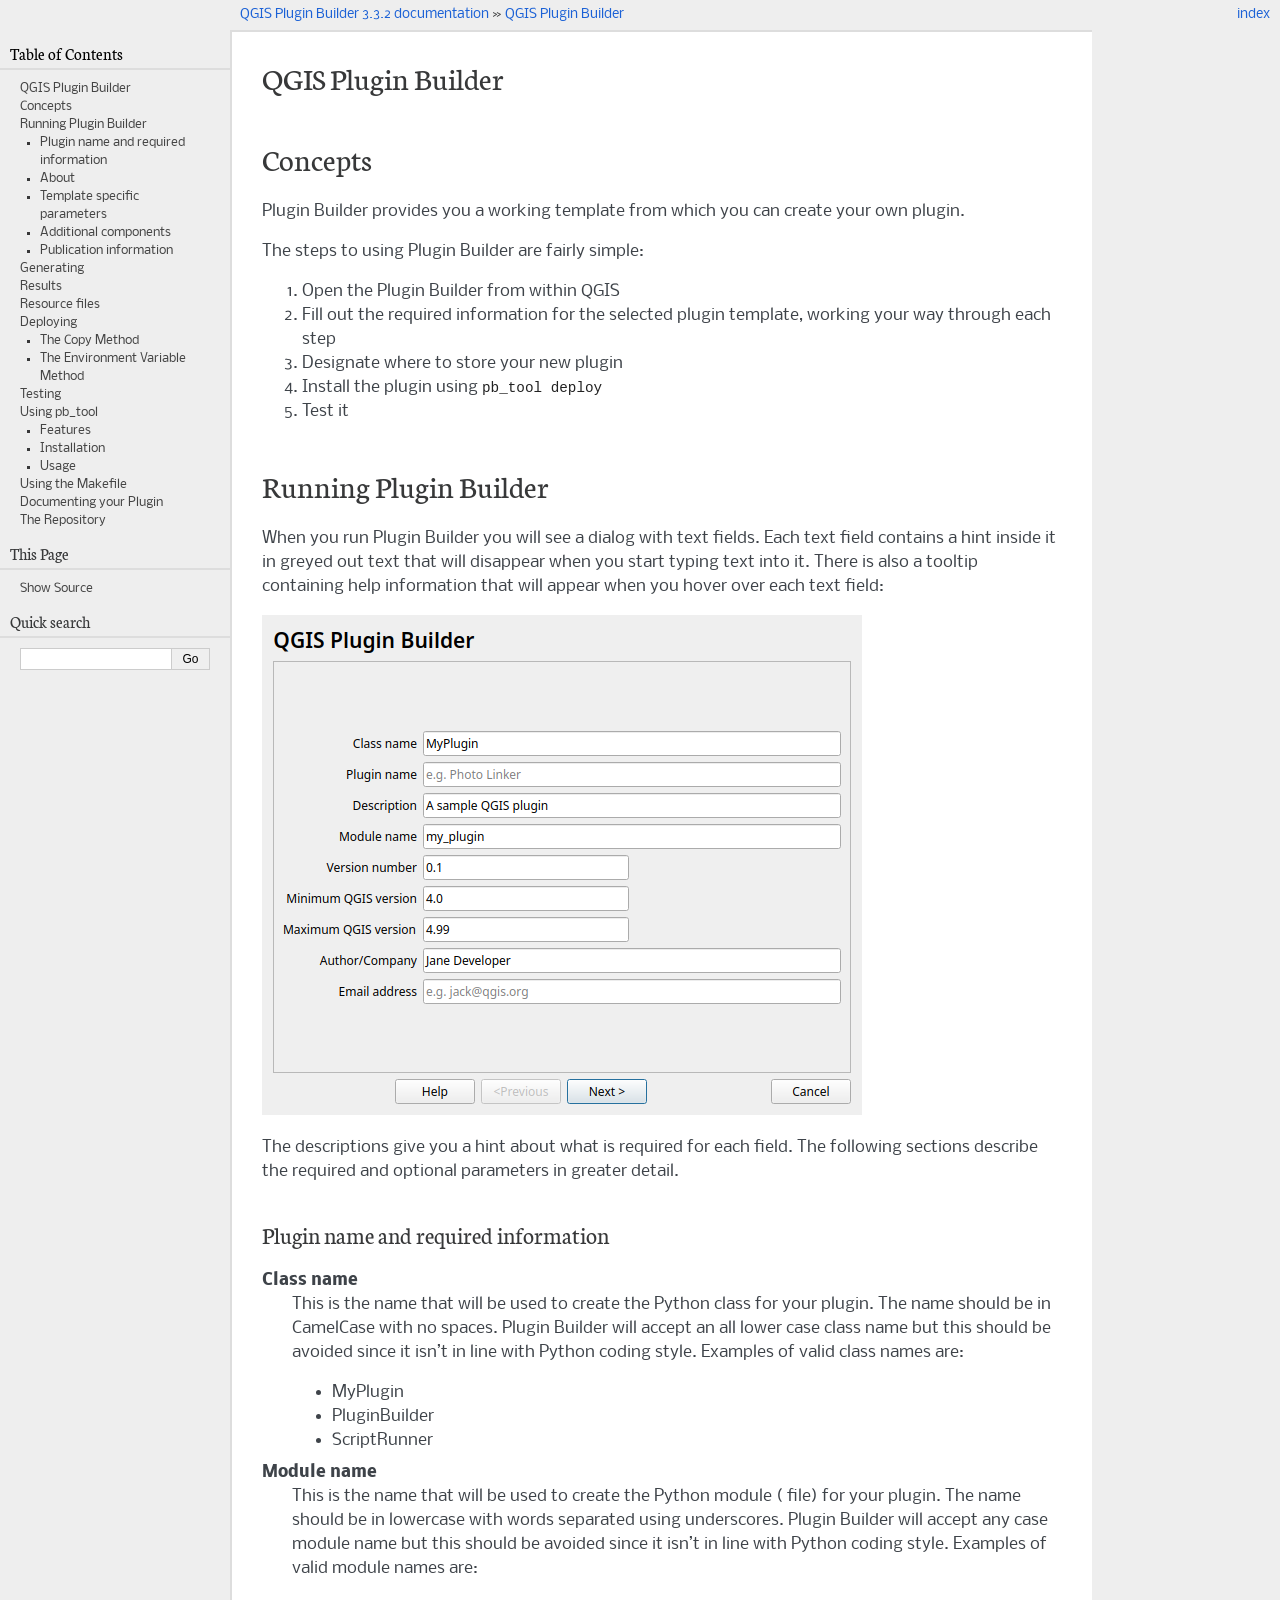
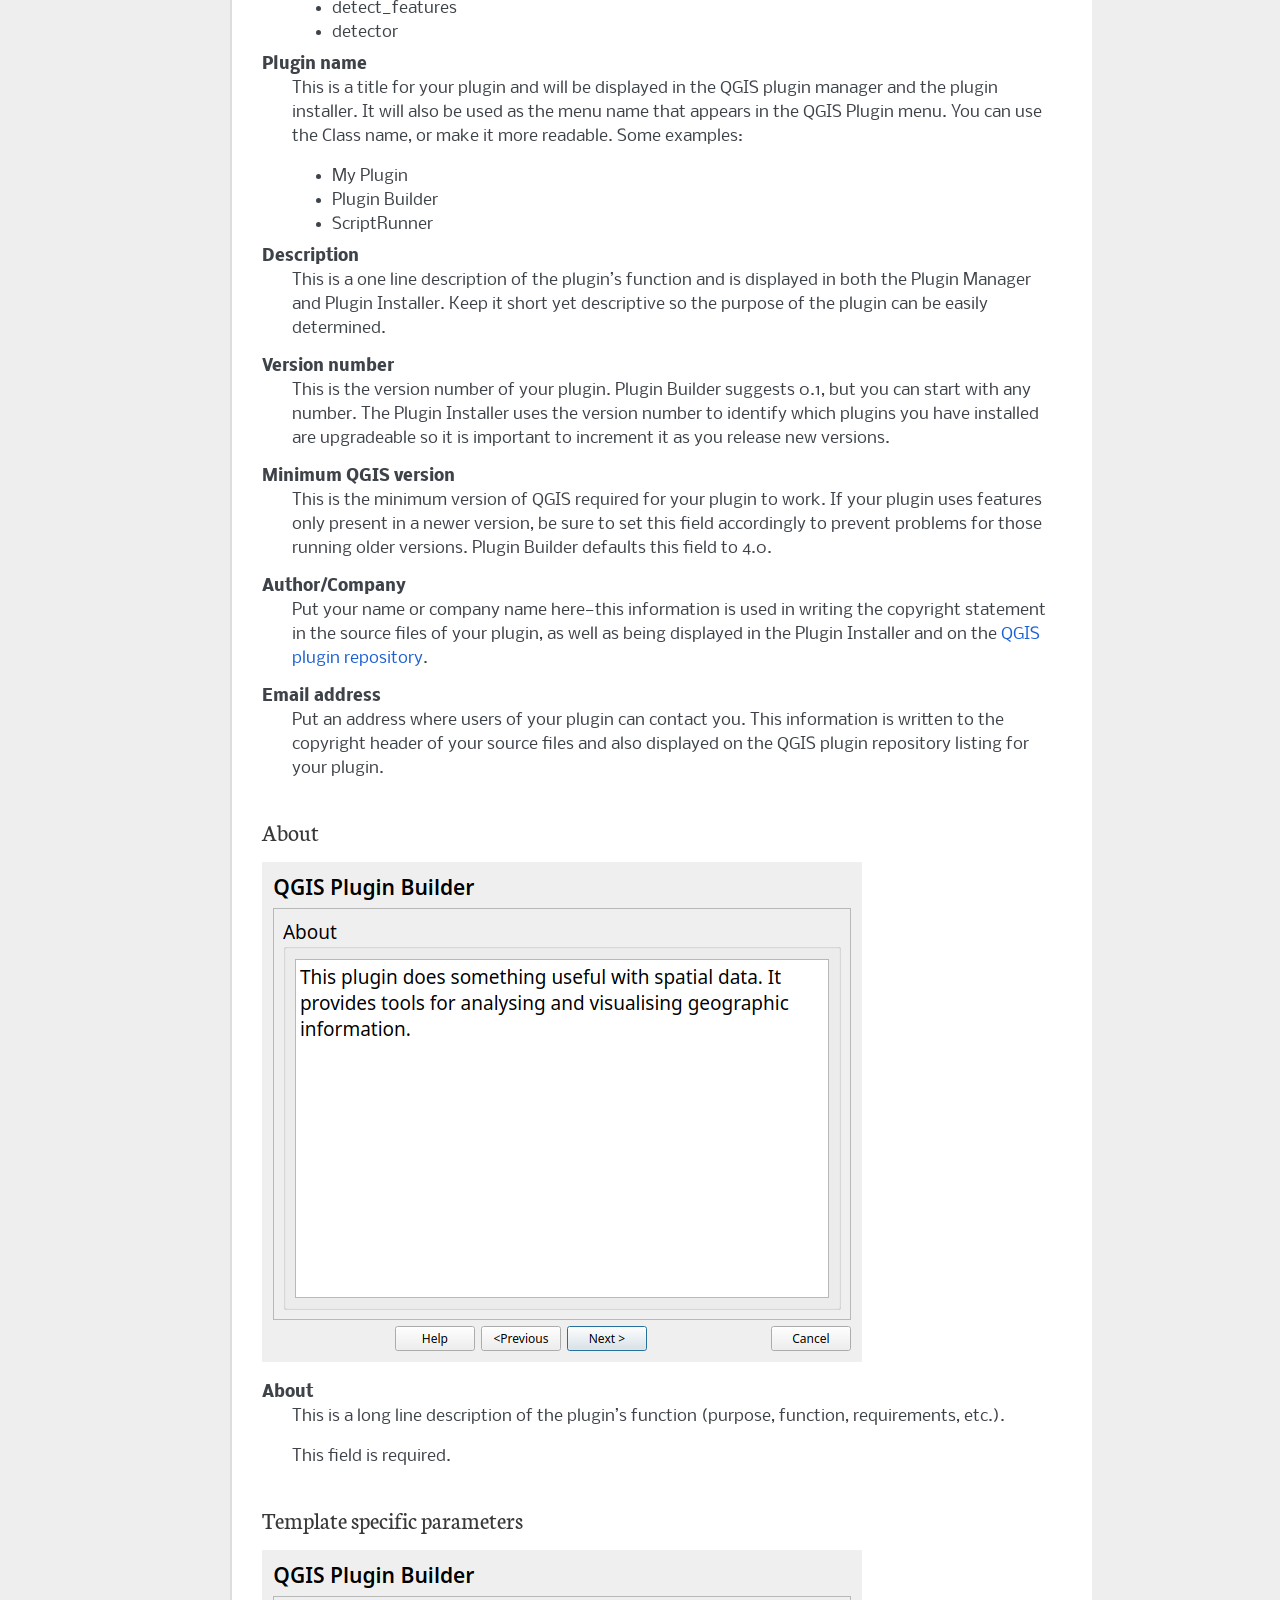
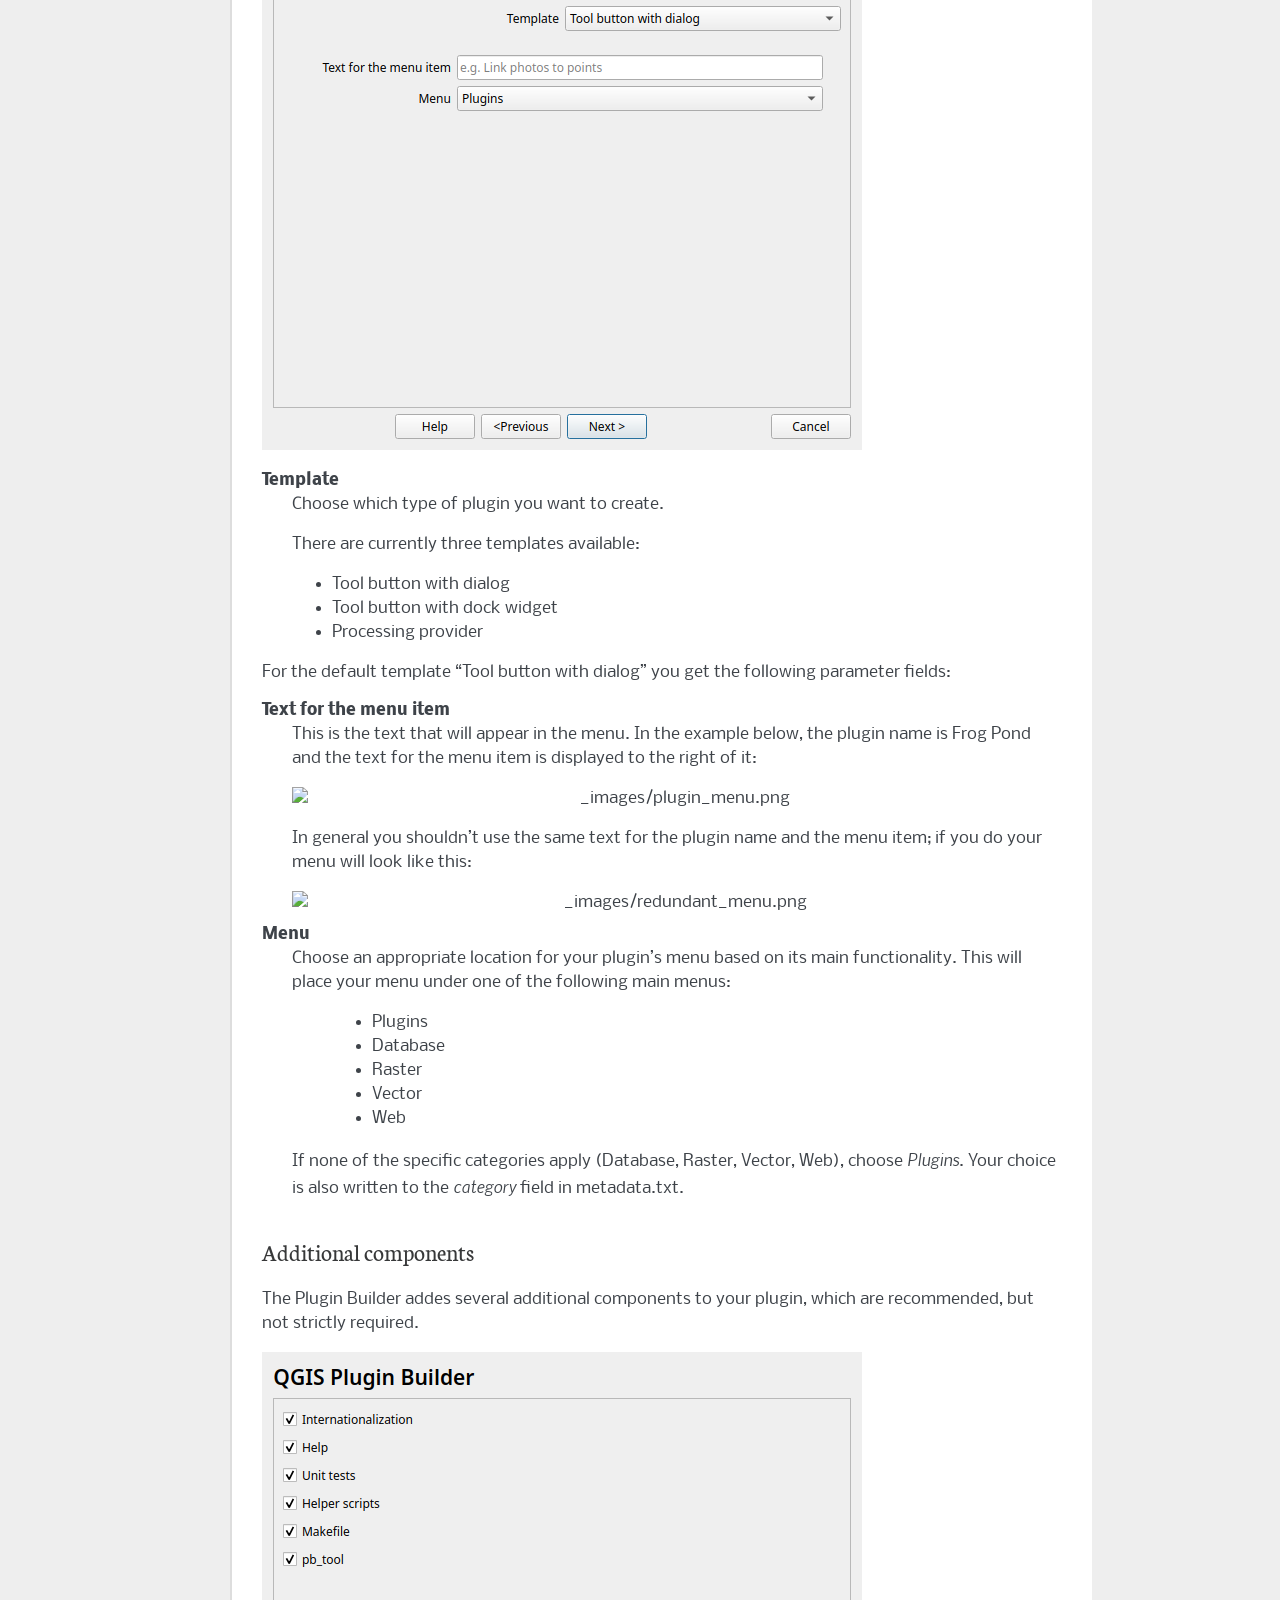
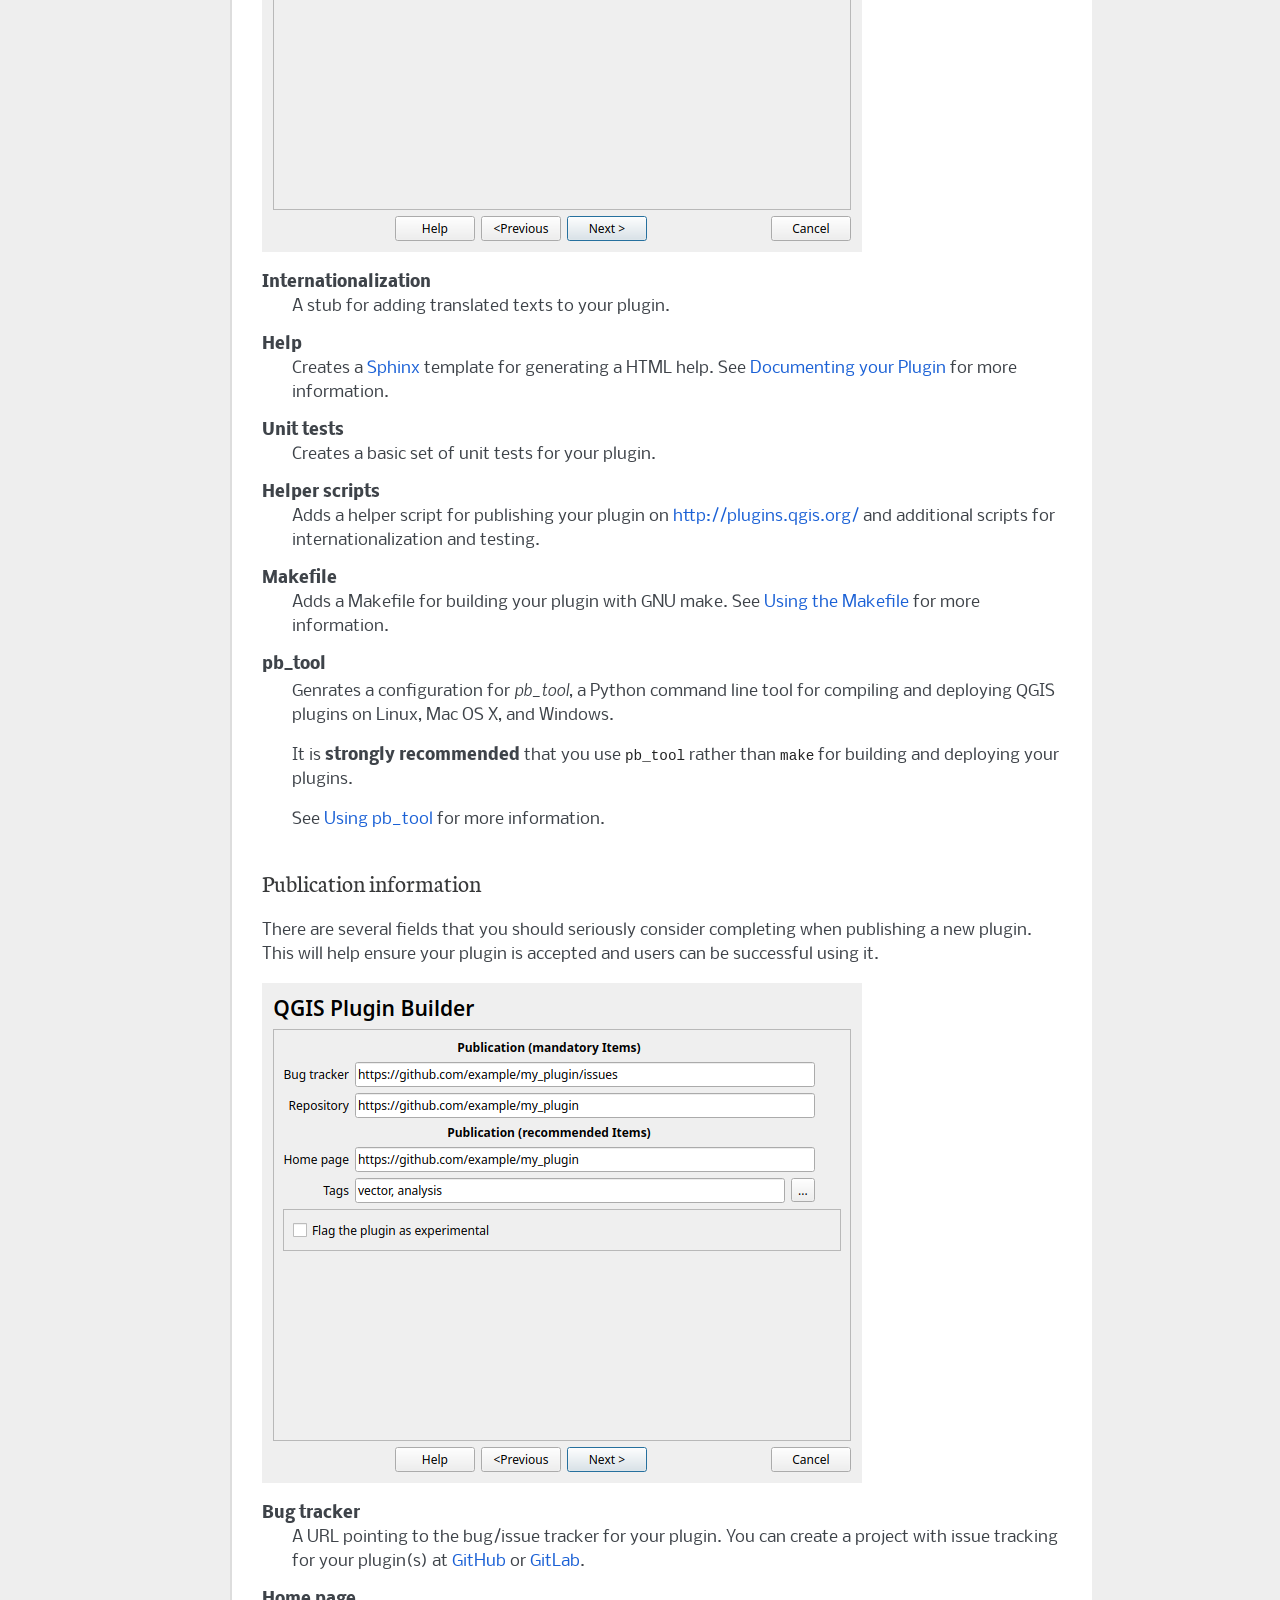
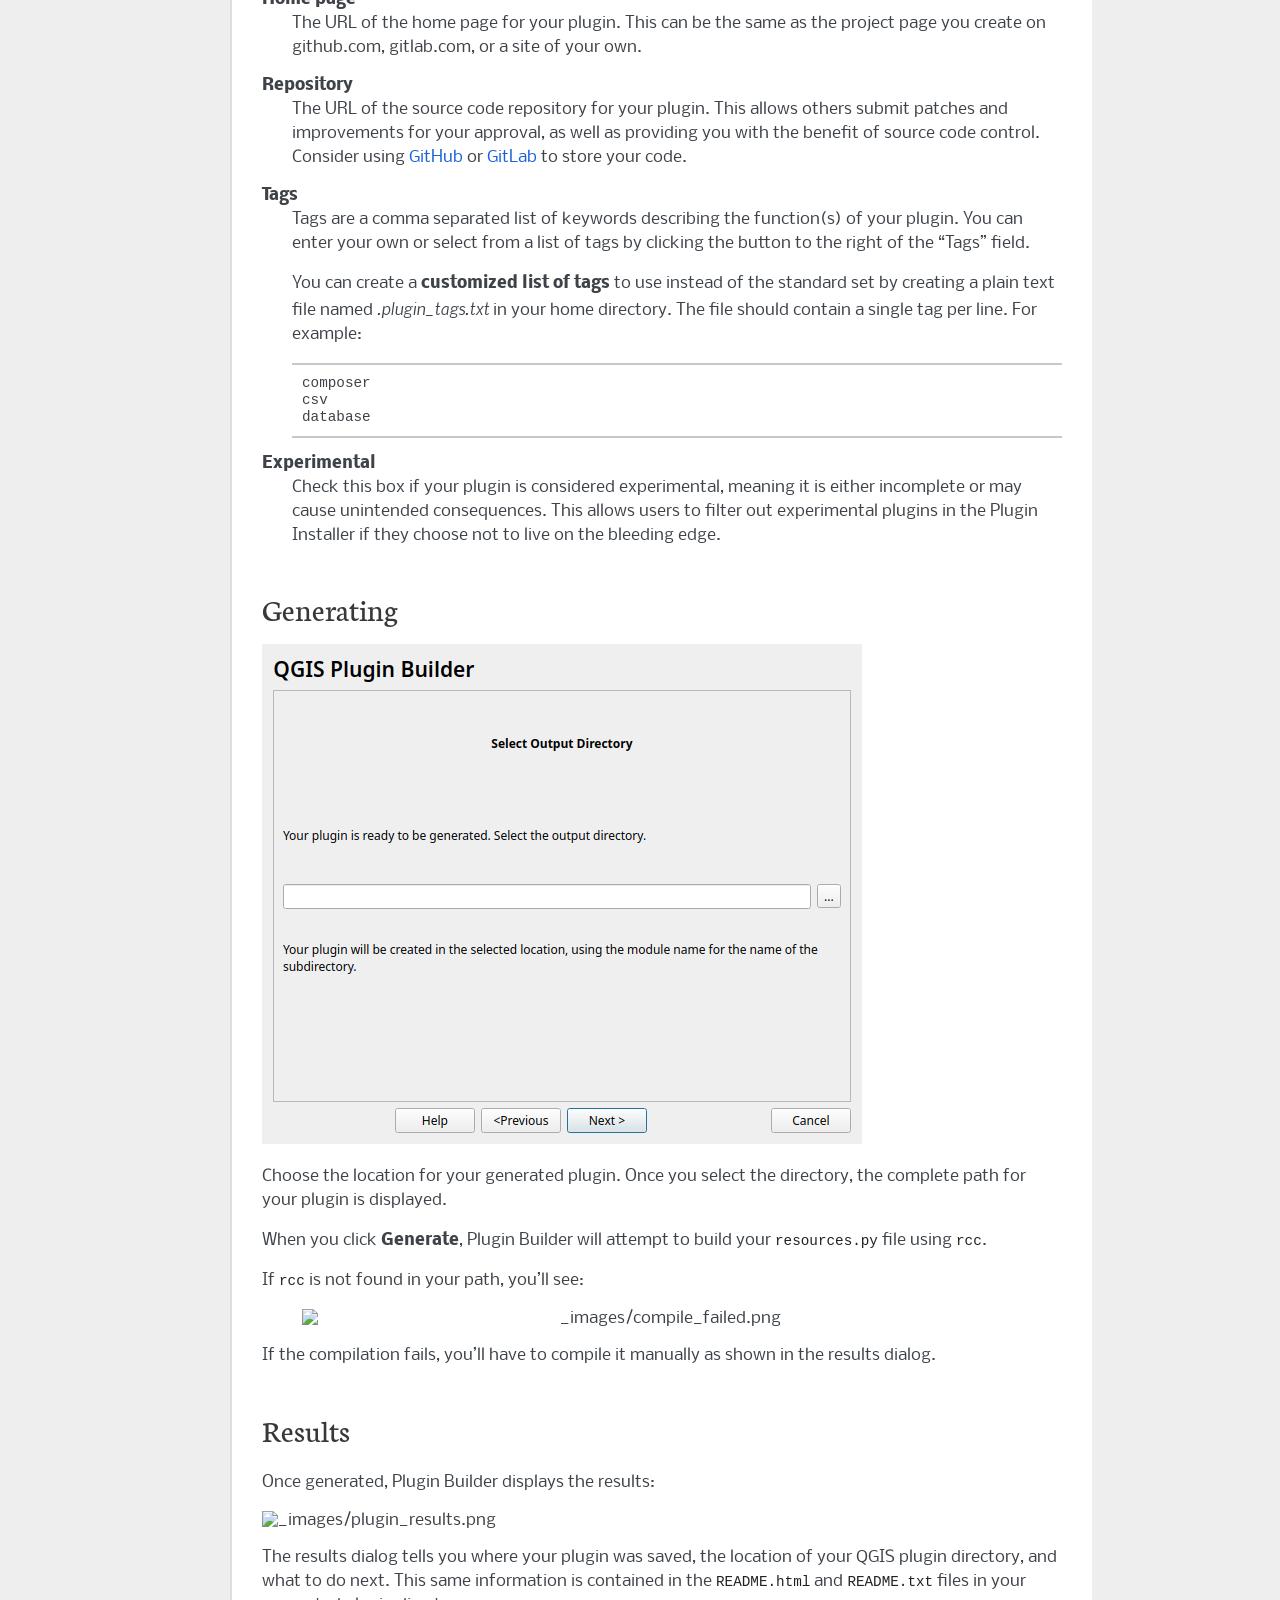
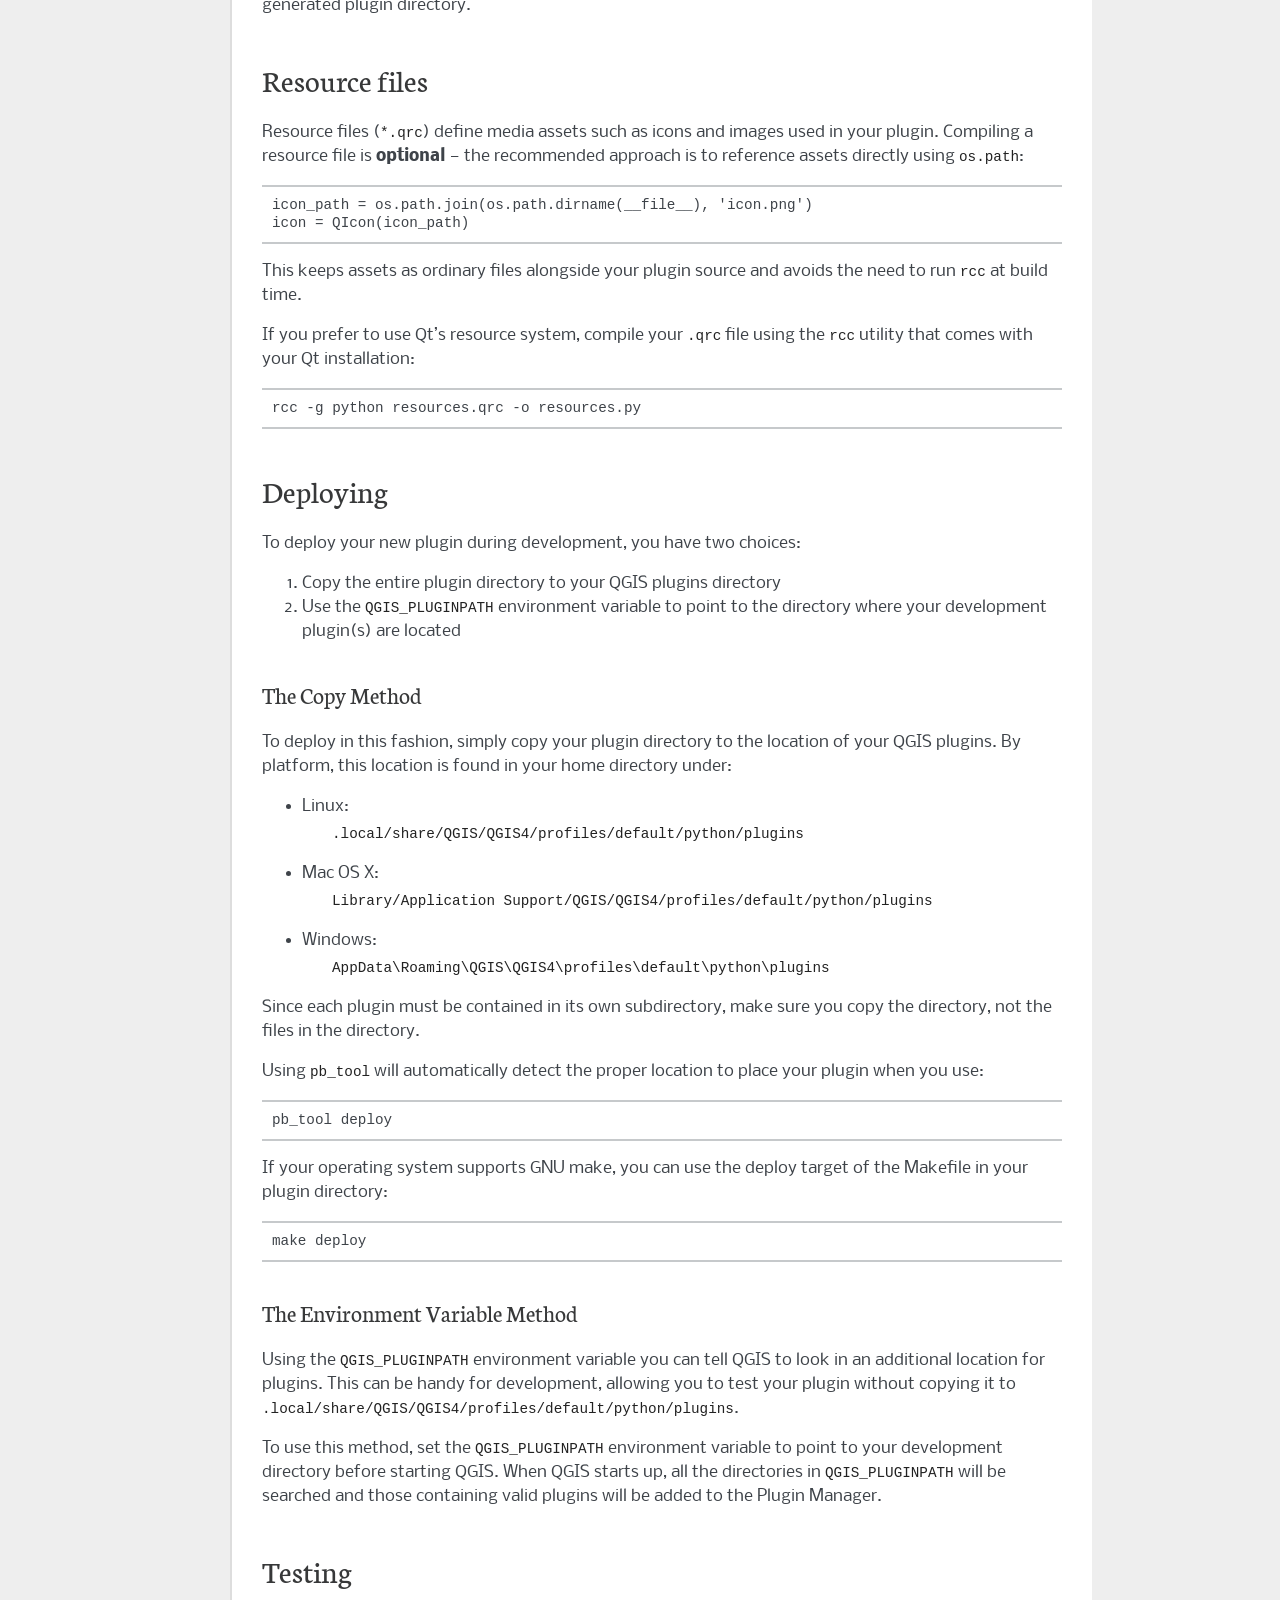
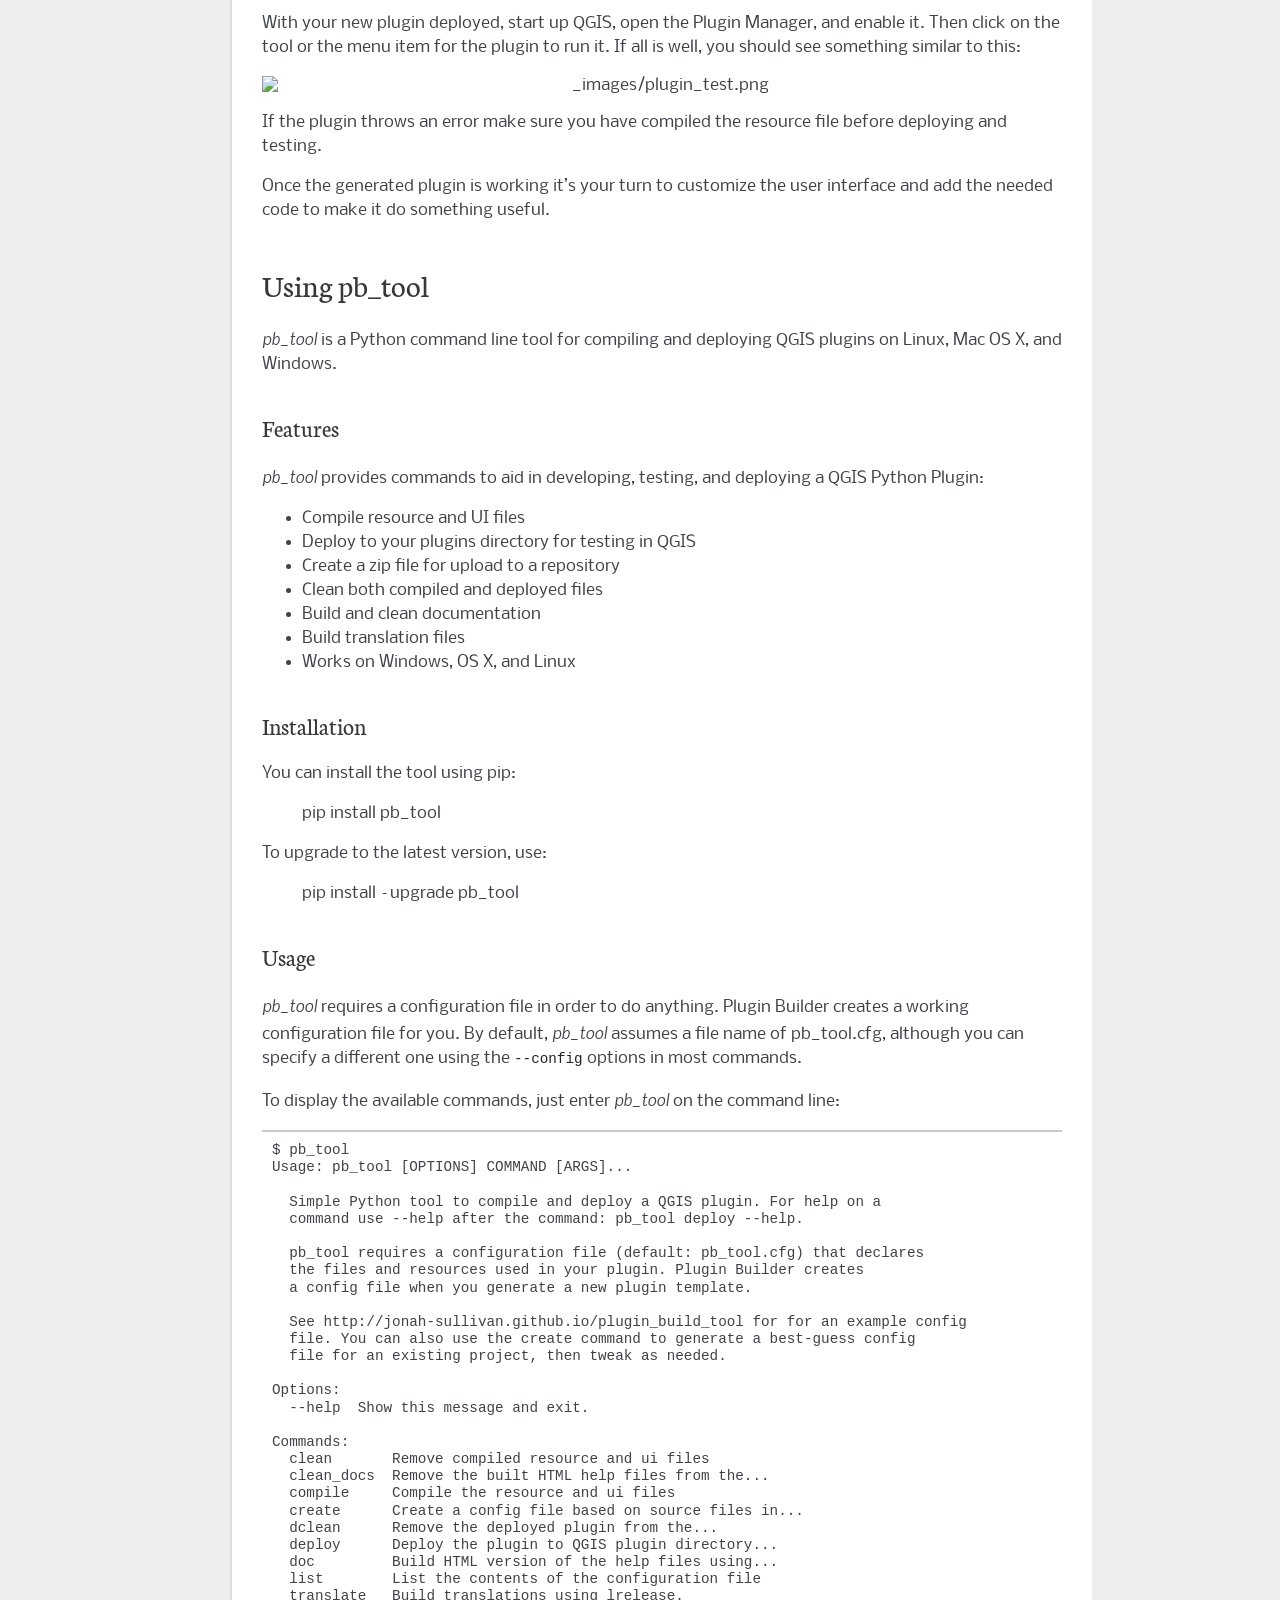
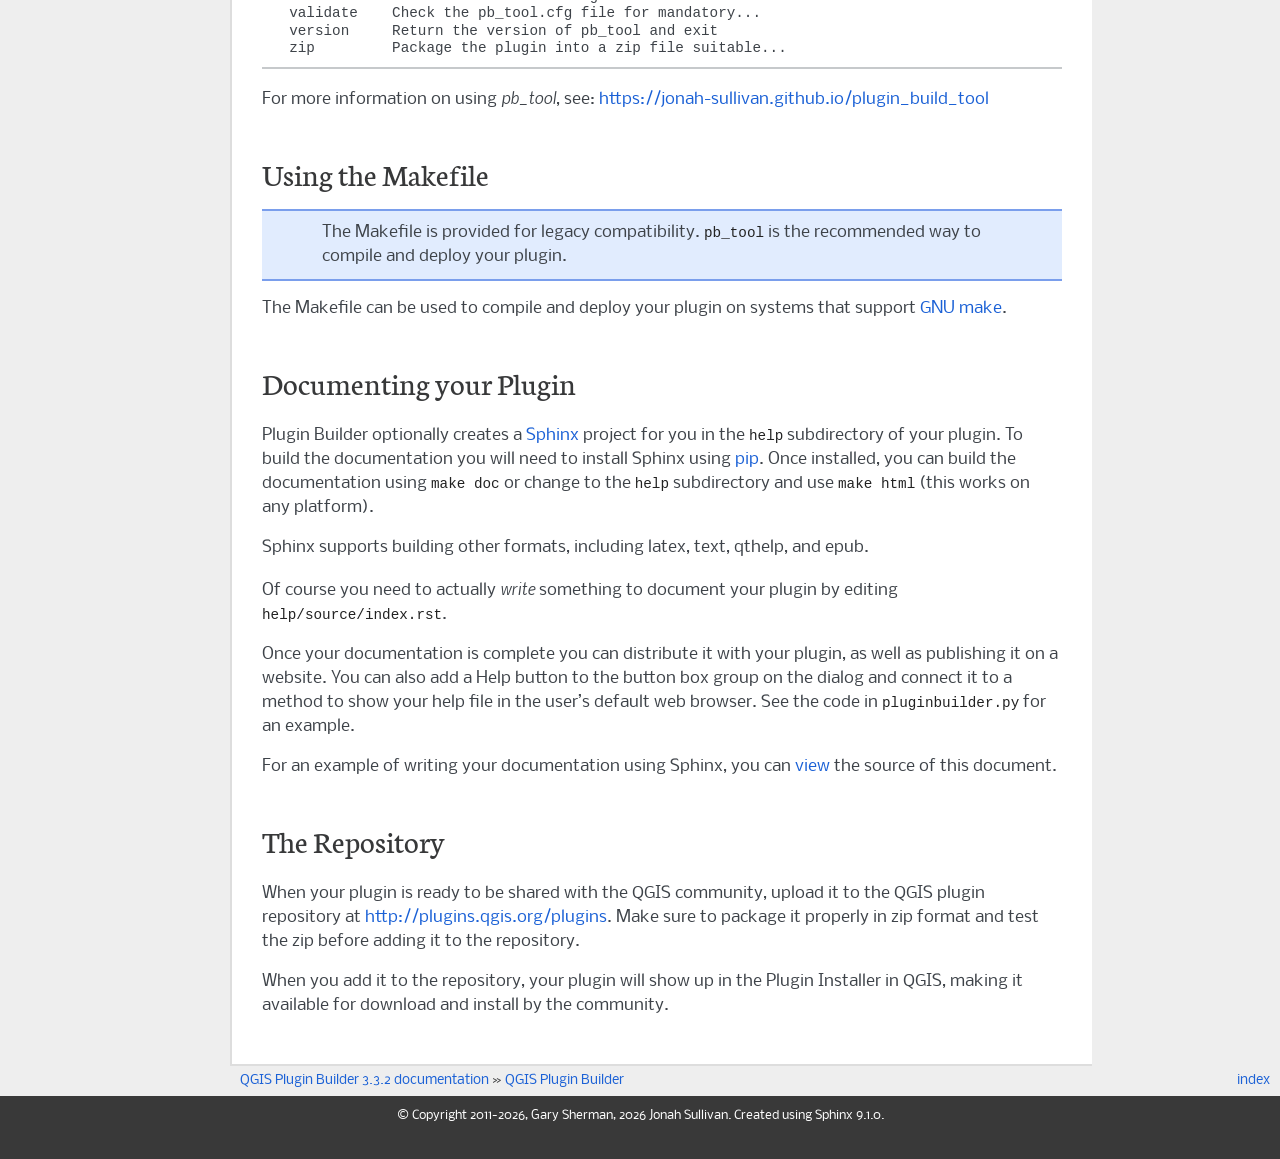
==== commit 8558e212: "Add i18n translation support" ====
--- a/docs/index.html
+++ b/docs/index.html
@@ -5,10 +5,10 @@
     <meta charset="utf-8" />
     <meta name="viewport" content="width=device-width, initial-scale=1.0" /><meta name="viewport" content="width=device-width, initial-scale=1" />
 
-    <title>QGIS Plugin Builder &#8212; QGIS Plugin Builder 3.3.0 documentation</title>
+    <title>QGIS Plugin Builder &#8212; QGIS Plugin Builder 3.3.2 documentation</title>
     <link rel="stylesheet" type="text/css" href="_static/pygments.css?v=fa44fd50" />
     <link rel="stylesheet" type="text/css" href="_static/pyramid.css?v=424f8d56" />
-    <script src="_static/documentation_options.js?v=3eb8911e"></script>
+    <script src="_static/documentation_options.js?v=ad389f6d"></script>
     <script src="_static/doctools.js?v=fd6eb6e6"></script>
     <script src="_static/sphinx_highlight.js?v=6ffebe34"></script>
     <link rel="index" title="Index" href="genindex.html" />
@@ -27,7 +27,7 @@
         <li class="right" style="margin-right: 10px">
           <a href="genindex.html" title="General Index"
              accesskey="I">index</a></li>
-        <li class="nav-item nav-item-0"><a href="#">QGIS Plugin Builder 3.3.0 documentation</a> &#187;</li>
+        <li class="nav-item nav-item-0"><a href="#">QGIS Plugin Builder 3.3.2 documentation</a> &#187;</li>
         <li class="nav-item nav-item-this"><a href="">QGIS Plugin Builder</a></li> 
       </ul>
     </div>  
@@ -51,8 +51,7 @@
 <li><p>Open the Plugin Builder from within QGIS</p></li>
 <li><p>Fill out the required information for the selected plugin template, working your way through each step</p></li>
 <li><p>Designate where to store your new plugin</p></li>
-<li><p>If automatic compilation failed during plugin generation, manually compile your resource file using rcc</p></li>
-<li><p>Install the plugin</p></li>
+<li><p>Install the plugin using <code class="docutils literal notranslate"><span class="pre">pb_tool</span> <span class="pre">deploy</span></code></p></li>
 <li><p>Test it</p></li>
 </ol>
 </section>
@@ -260,19 +259,22 @@
 in the <code class="docutils literal notranslate"><span class="pre">README.html</span></code> and <code class="docutils literal notranslate"><span class="pre">README.txt</span></code> files in your generated plugin
 directory.</p>
 </section>
-<section id="compiling-the-resource-file">
-<span id="index-5"></span><span id="index-4"></span><h1>Compiling the resource file<a class="headerlink" href="#compiling-the-resource-file" title="Link to this heading">¶</a></h1>
-<p>The resource file contains definitions of media used in your plugin. Upon
-generation, this contains one entry for icon.png, the icon file for the plugin.</p>
-<p>The resource file needs to be compiled before it is functional in QGIS.</p>
-<p>Plugin Builder attempts to compile it for you during generation, but if that fails (i.e. <code class="docutils literal notranslate"><span class="pre">rcc</span></code> isn’t found), you’ll
-have to do it manually.</p>
-<p id="index-6">To compile the resource file into Python code, use the <code class="docutils literal notranslate"><span class="pre">rcc</span></code> utility
-that comes as part of your Qt installation:</p>
+<section id="resource-files">
+<span id="index-5"></span><span id="index-4"></span><h1>Resource files<a class="headerlink" href="#resource-files" title="Link to this heading">¶</a></h1>
+<p id="index-6">Resource files (<code class="docutils literal notranslate"><span class="pre">*.qrc</span></code>) define media assets such as icons and images used
+in your plugin. Compiling a resource file is <strong>optional</strong> — the recommended
+approach is to reference assets directly using <code class="docutils literal notranslate"><span class="pre">os.path</span></code>:</p>
+<div class="highlight-default notranslate"><div class="highlight"><pre><span></span><span class="n">icon_path</span> <span class="o">=</span> <span class="n">os</span><span class="o">.</span><span class="n">path</span><span class="o">.</span><span class="n">join</span><span class="p">(</span><span class="n">os</span><span class="o">.</span><span class="n">path</span><span class="o">.</span><span class="n">dirname</span><span class="p">(</span><span class="vm">__file__</span><span class="p">),</span> <span class="s1">&#39;icon.png&#39;</span><span class="p">)</span>
+<span class="n">icon</span> <span class="o">=</span> <span class="n">QIcon</span><span class="p">(</span><span class="n">icon_path</span><span class="p">)</span>
+</pre></div>
+</div>
+<p>This keeps assets as ordinary files alongside your plugin source and avoids
+the need to run <code class="docutils literal notranslate"><span class="pre">rcc</span></code> at build time.</p>
+<p>If you prefer to use Qt’s resource system, compile your <code class="docutils literal notranslate"><span class="pre">.qrc</span></code> file using
+the <code class="docutils literal notranslate"><span class="pre">rcc</span></code> utility that comes with your Qt installation:</p>
 <div class="highlight-default notranslate"><div class="highlight"><pre><span></span><span class="n">rcc</span> <span class="o">-</span><span class="n">g</span> <span class="n">python</span> <span class="n">resources</span><span class="o">.</span><span class="n">qrc</span> <span class="o">-</span><span class="n">o</span> <span class="n">resources</span><span class="o">.</span><span class="n">py</span>
 </pre></div>
 </div>
-<p>Once the resource file is compiled, the generated plugin can be loaded in QGIS.</p>
 </section>
 <section id="deploying">
 <span id="index-8"></span><span id="index-7"></span><h1>Deploying<a class="headerlink" href="#deploying" title="Link to this heading">¶</a></h1>
@@ -471,7 +473,7 @@
 </li>
 <li><a class="reference internal" href="#generating">Generating</a></li>
 <li><a class="reference internal" href="#results">Results</a></li>
-<li><a class="reference internal" href="#compiling-the-resource-file">Compiling the resource file</a></li>
+<li><a class="reference internal" href="#resource-files">Resource files</a></li>
 <li><a class="reference internal" href="#deploying">Deploying</a><ul>
 <li><a class="reference internal" href="#the-copy-method">The Copy Method</a></li>
 <li><a class="reference internal" href="#the-environment-variable-method">The Environment Variable Method</a></li>
@@ -517,7 +519,7 @@
         <li class="right" style="margin-right: 10px">
           <a href="genindex.html" title="General Index"
              >index</a></li>
-        <li class="nav-item nav-item-0"><a href="#">QGIS Plugin Builder 3.3.0 documentation</a> &#187;</li>
+        <li class="nav-item nav-item-0"><a href="#">QGIS Plugin Builder 3.3.2 documentation</a> &#187;</li>
         <li class="nav-item nav-item-this"><a href="">QGIS Plugin Builder</a></li> 
       </ul>
     </div>
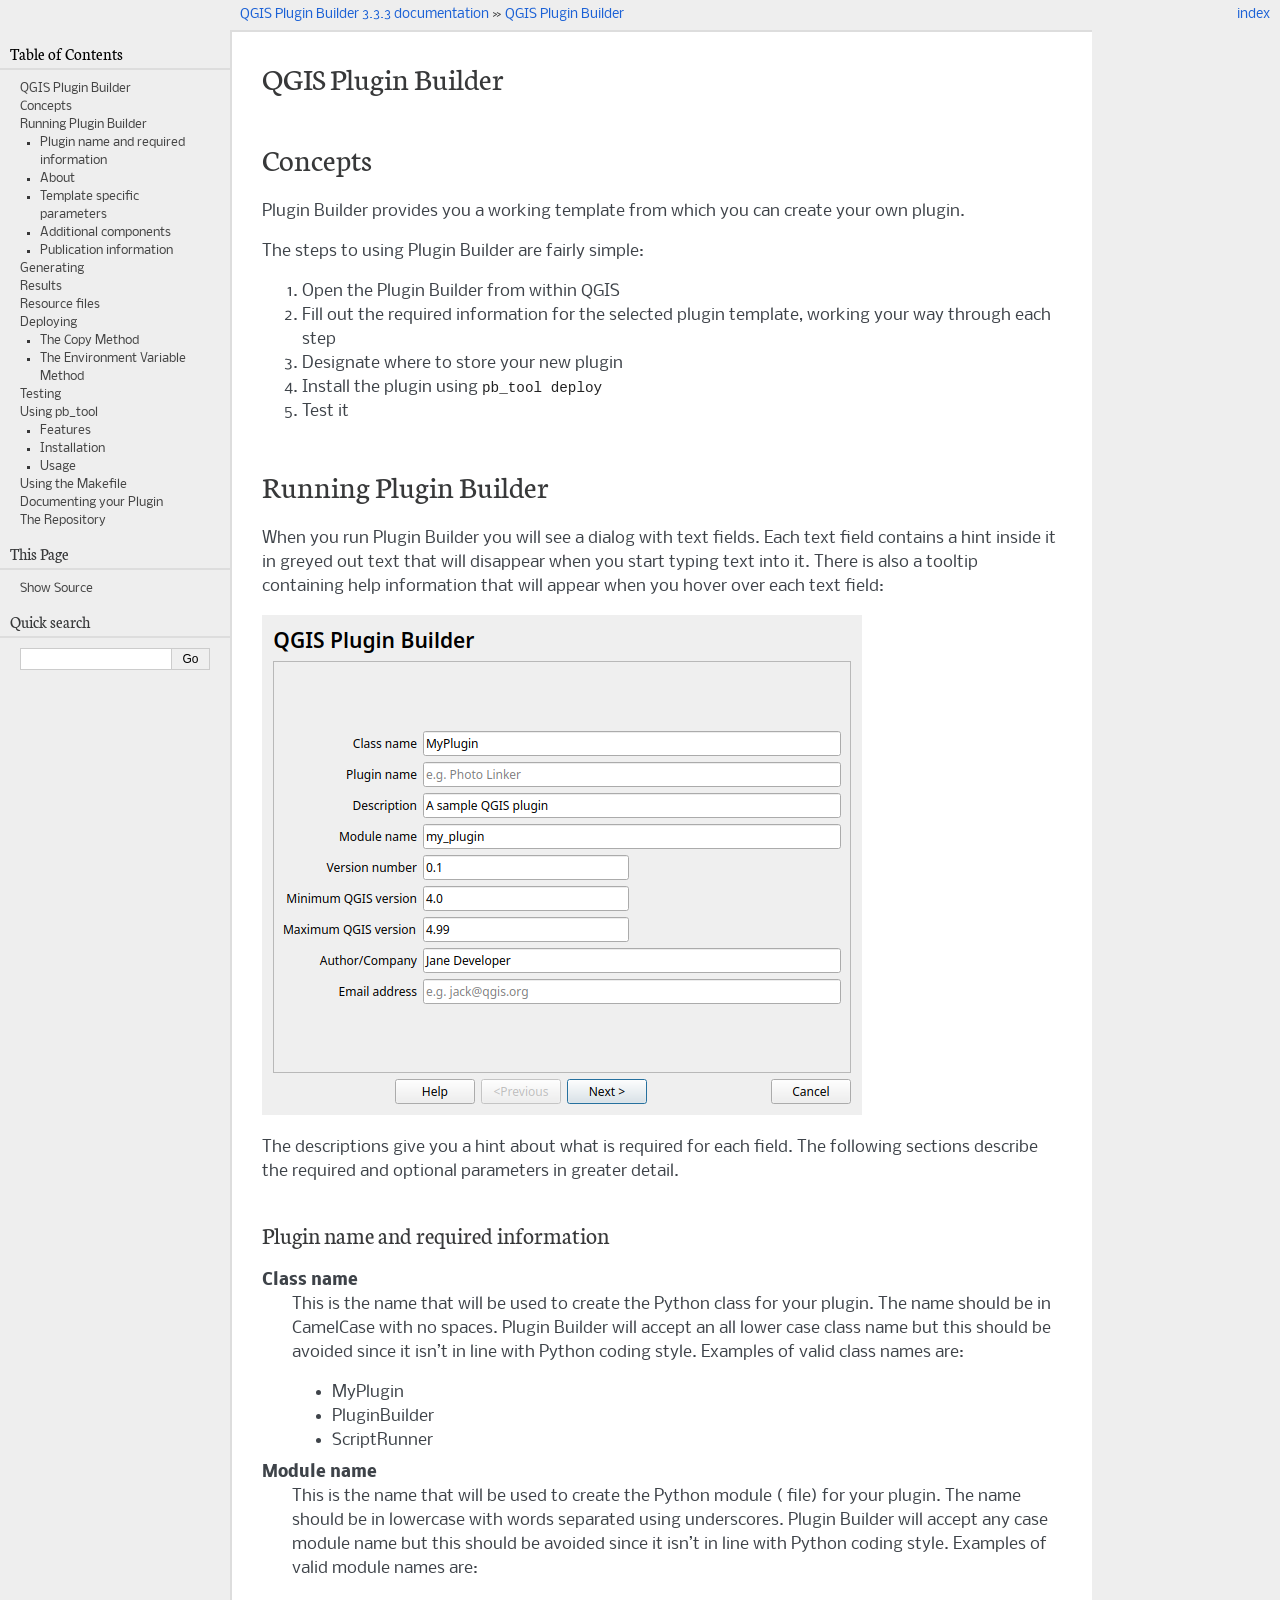
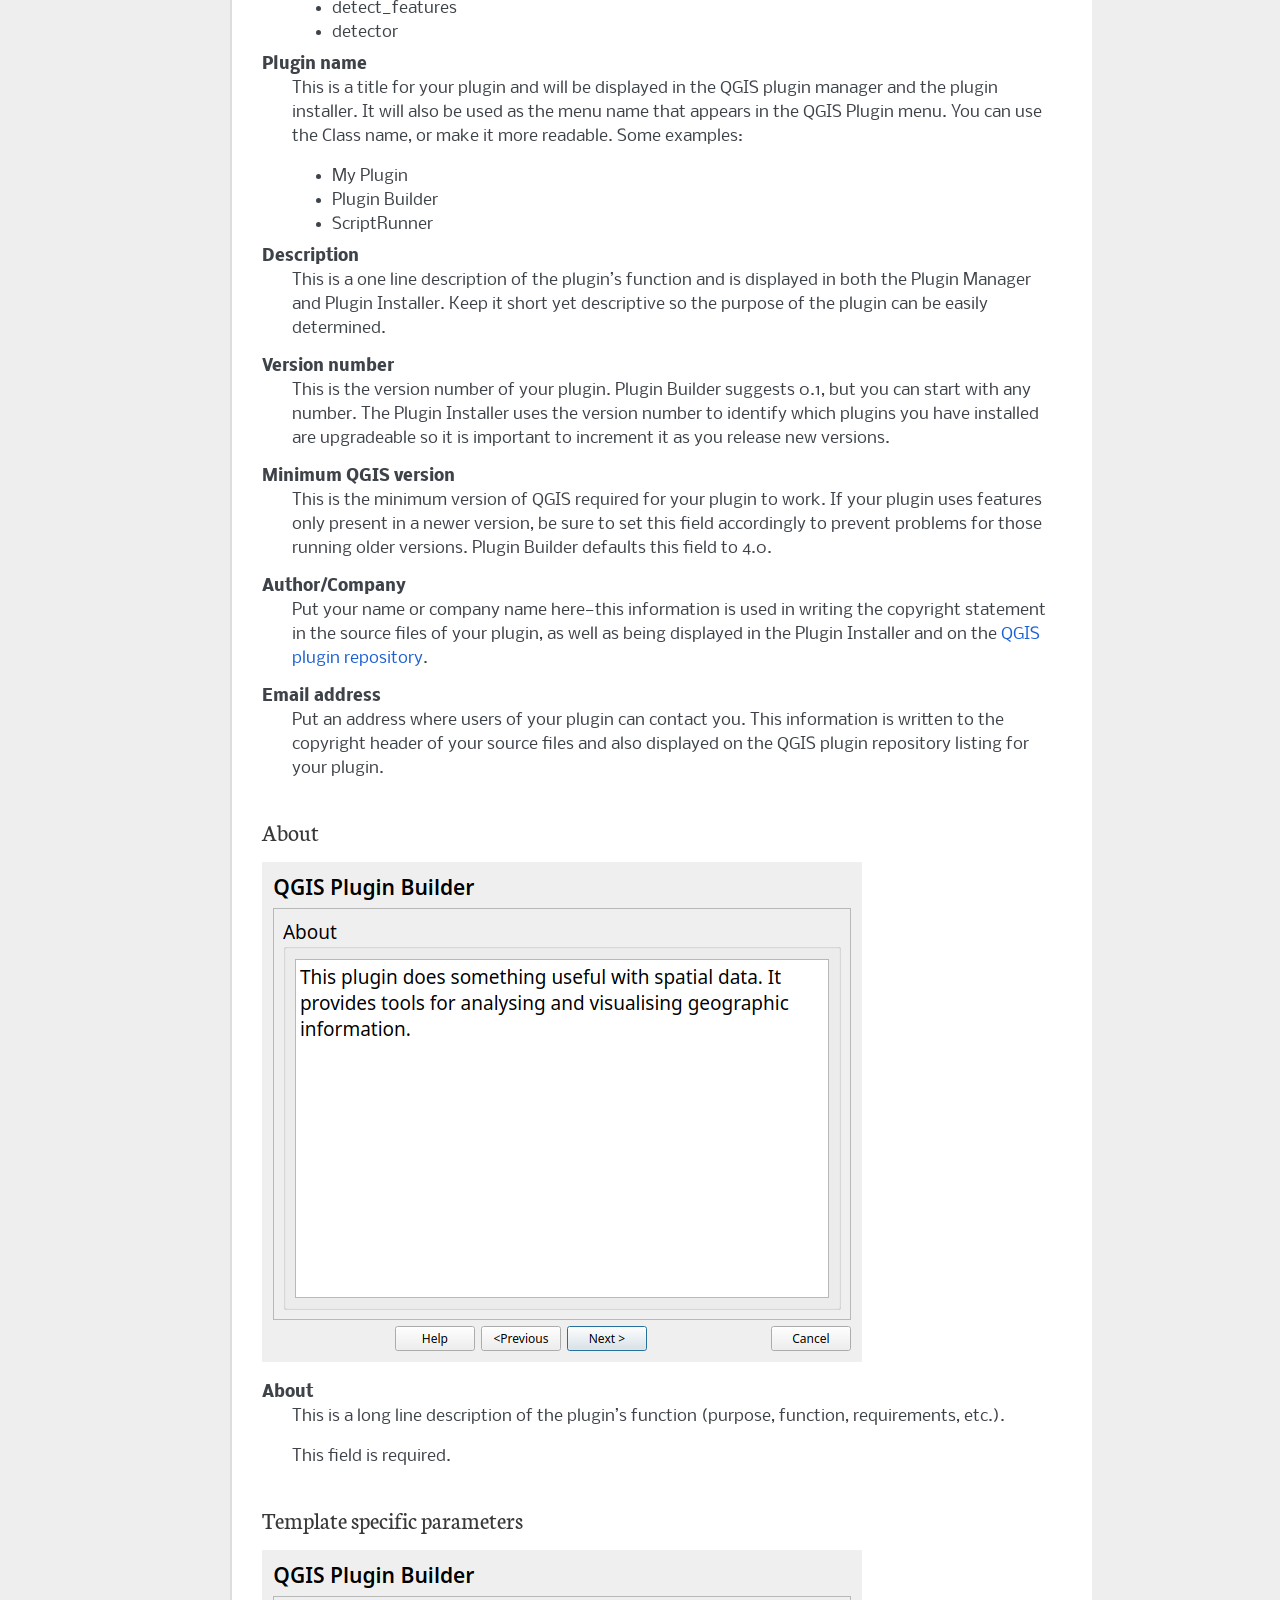
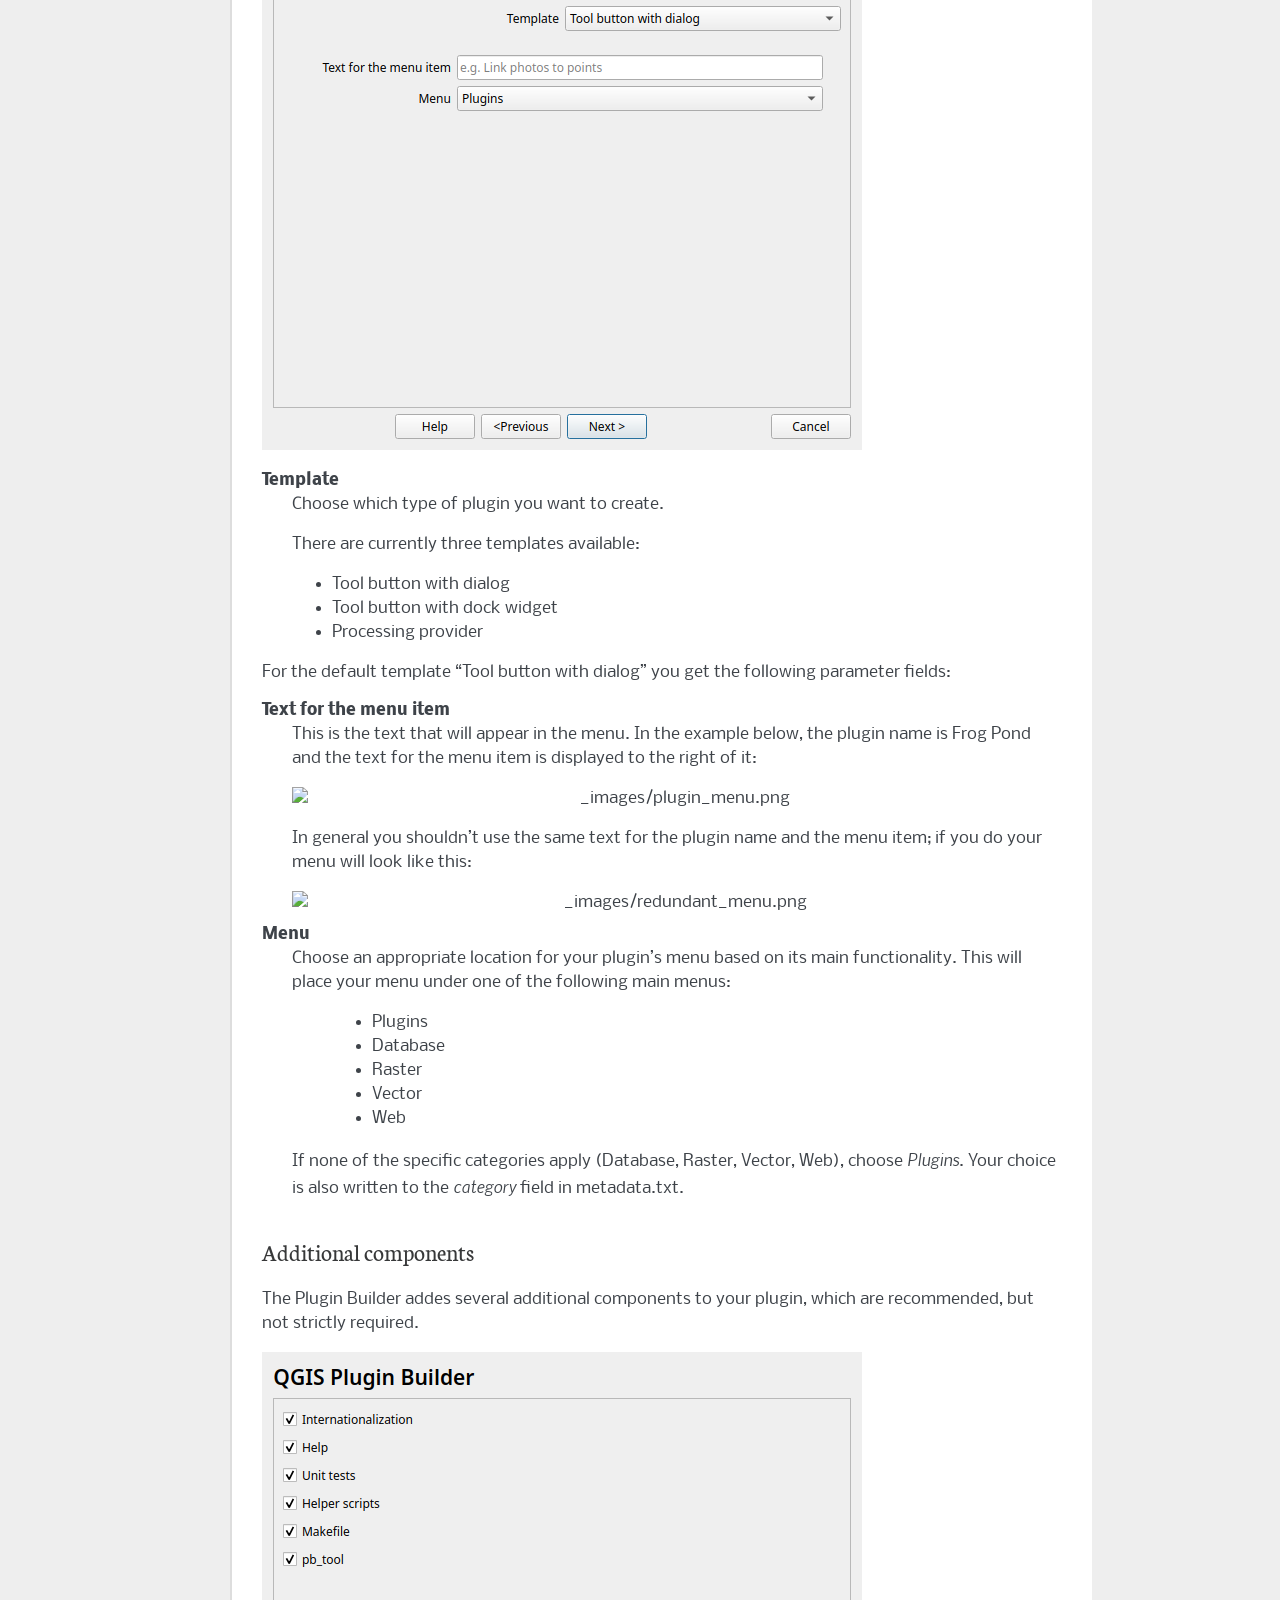
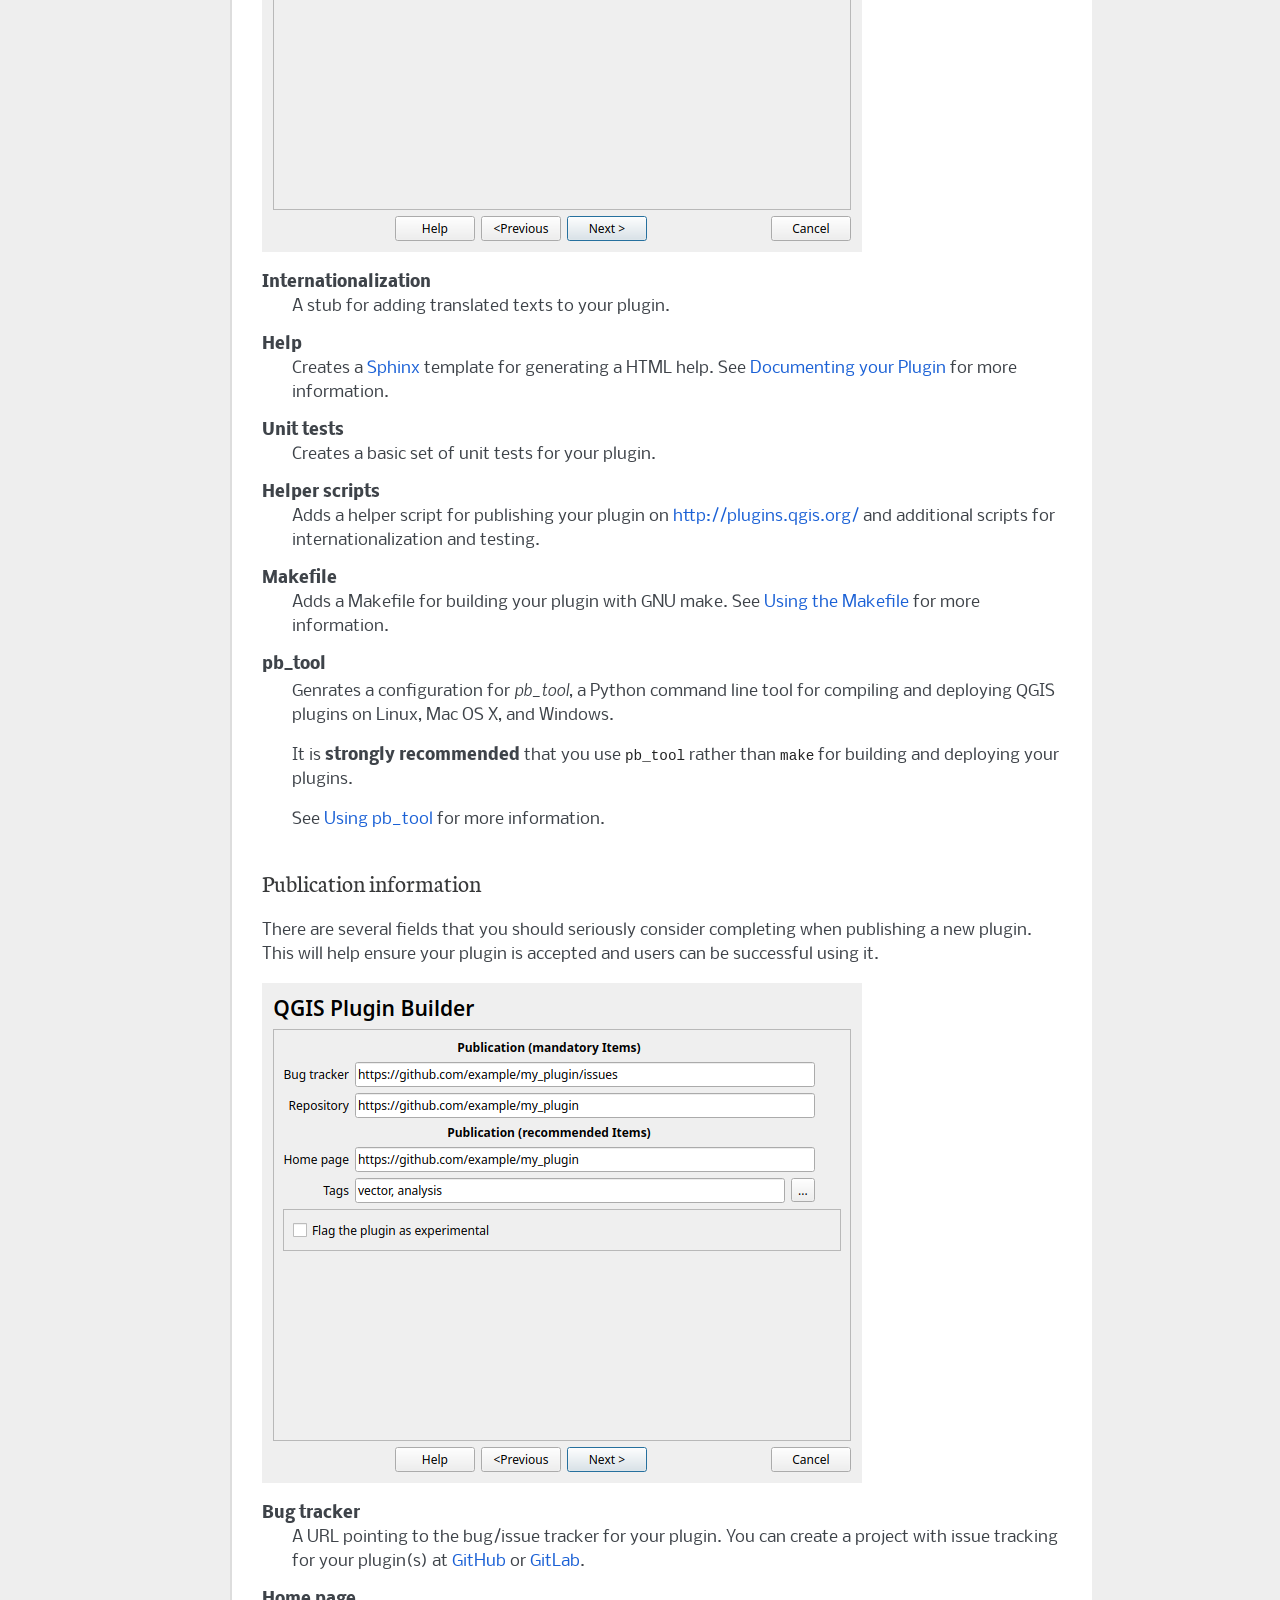
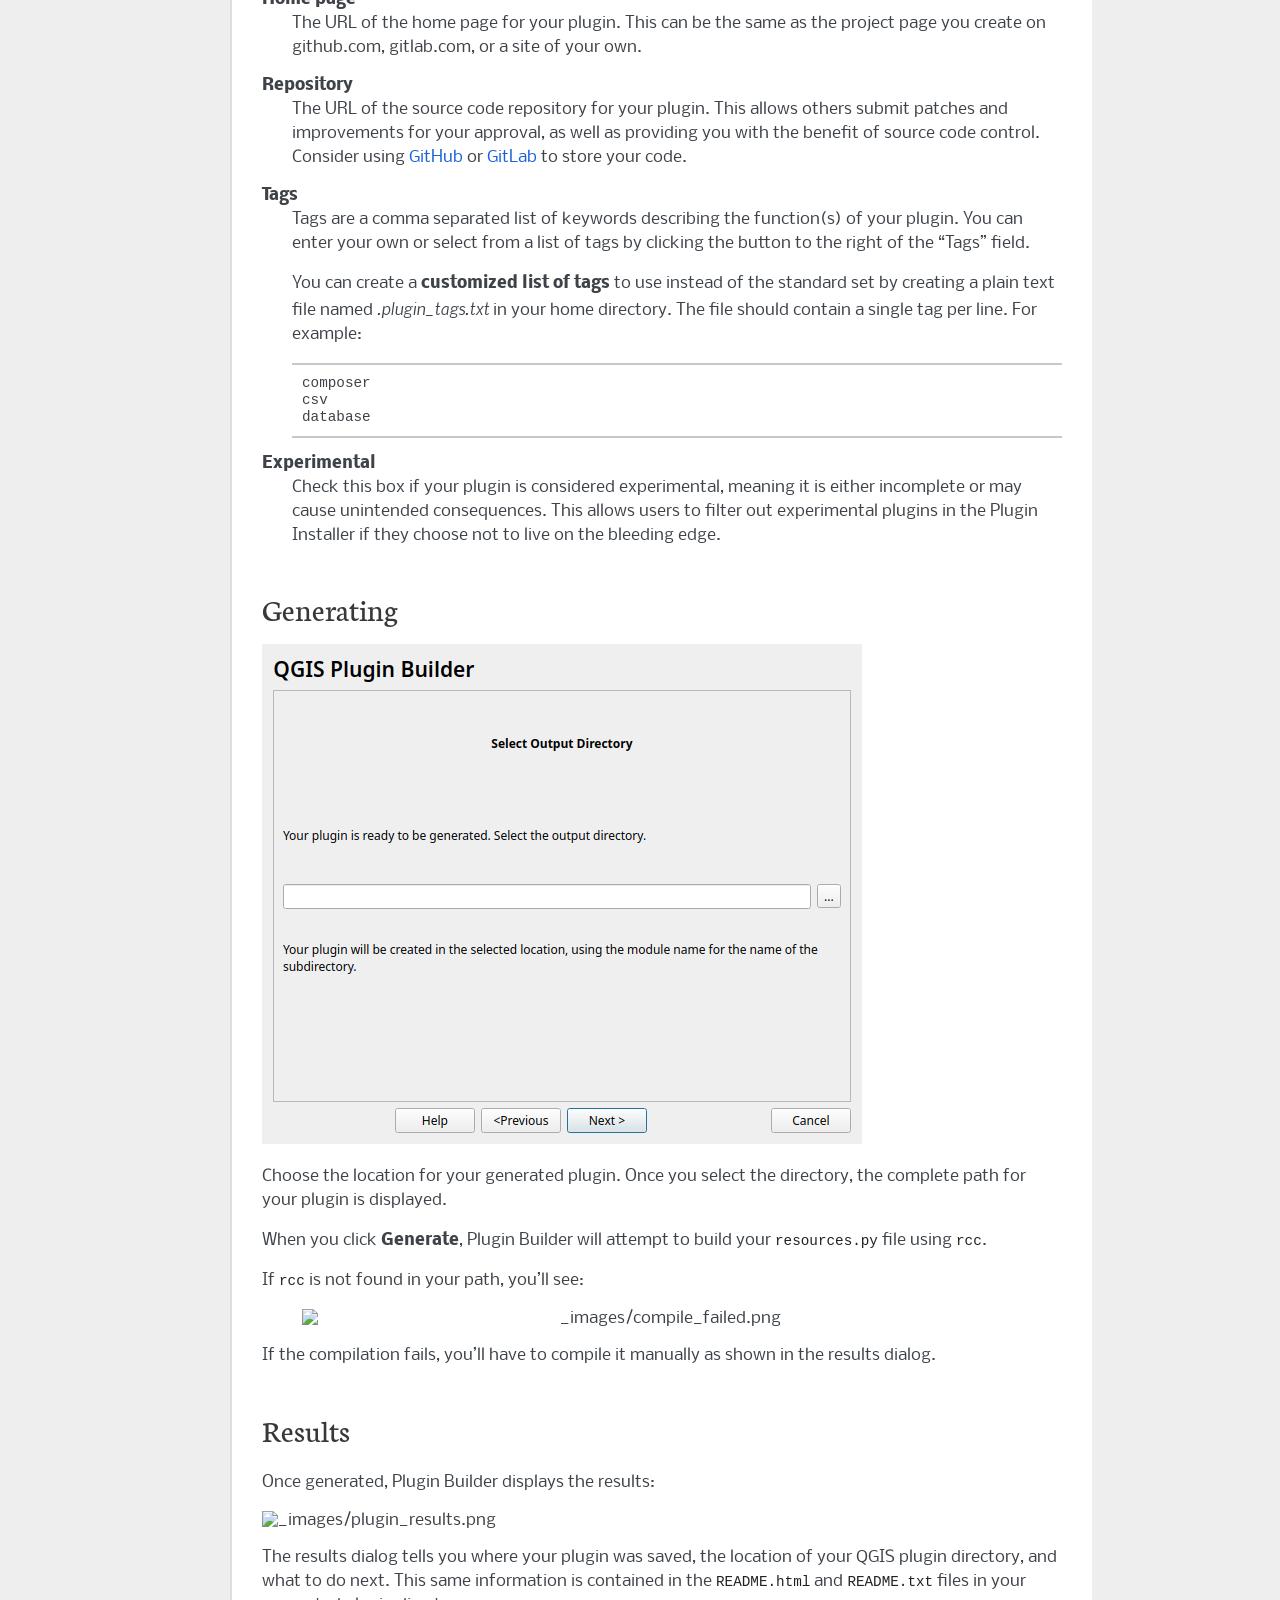
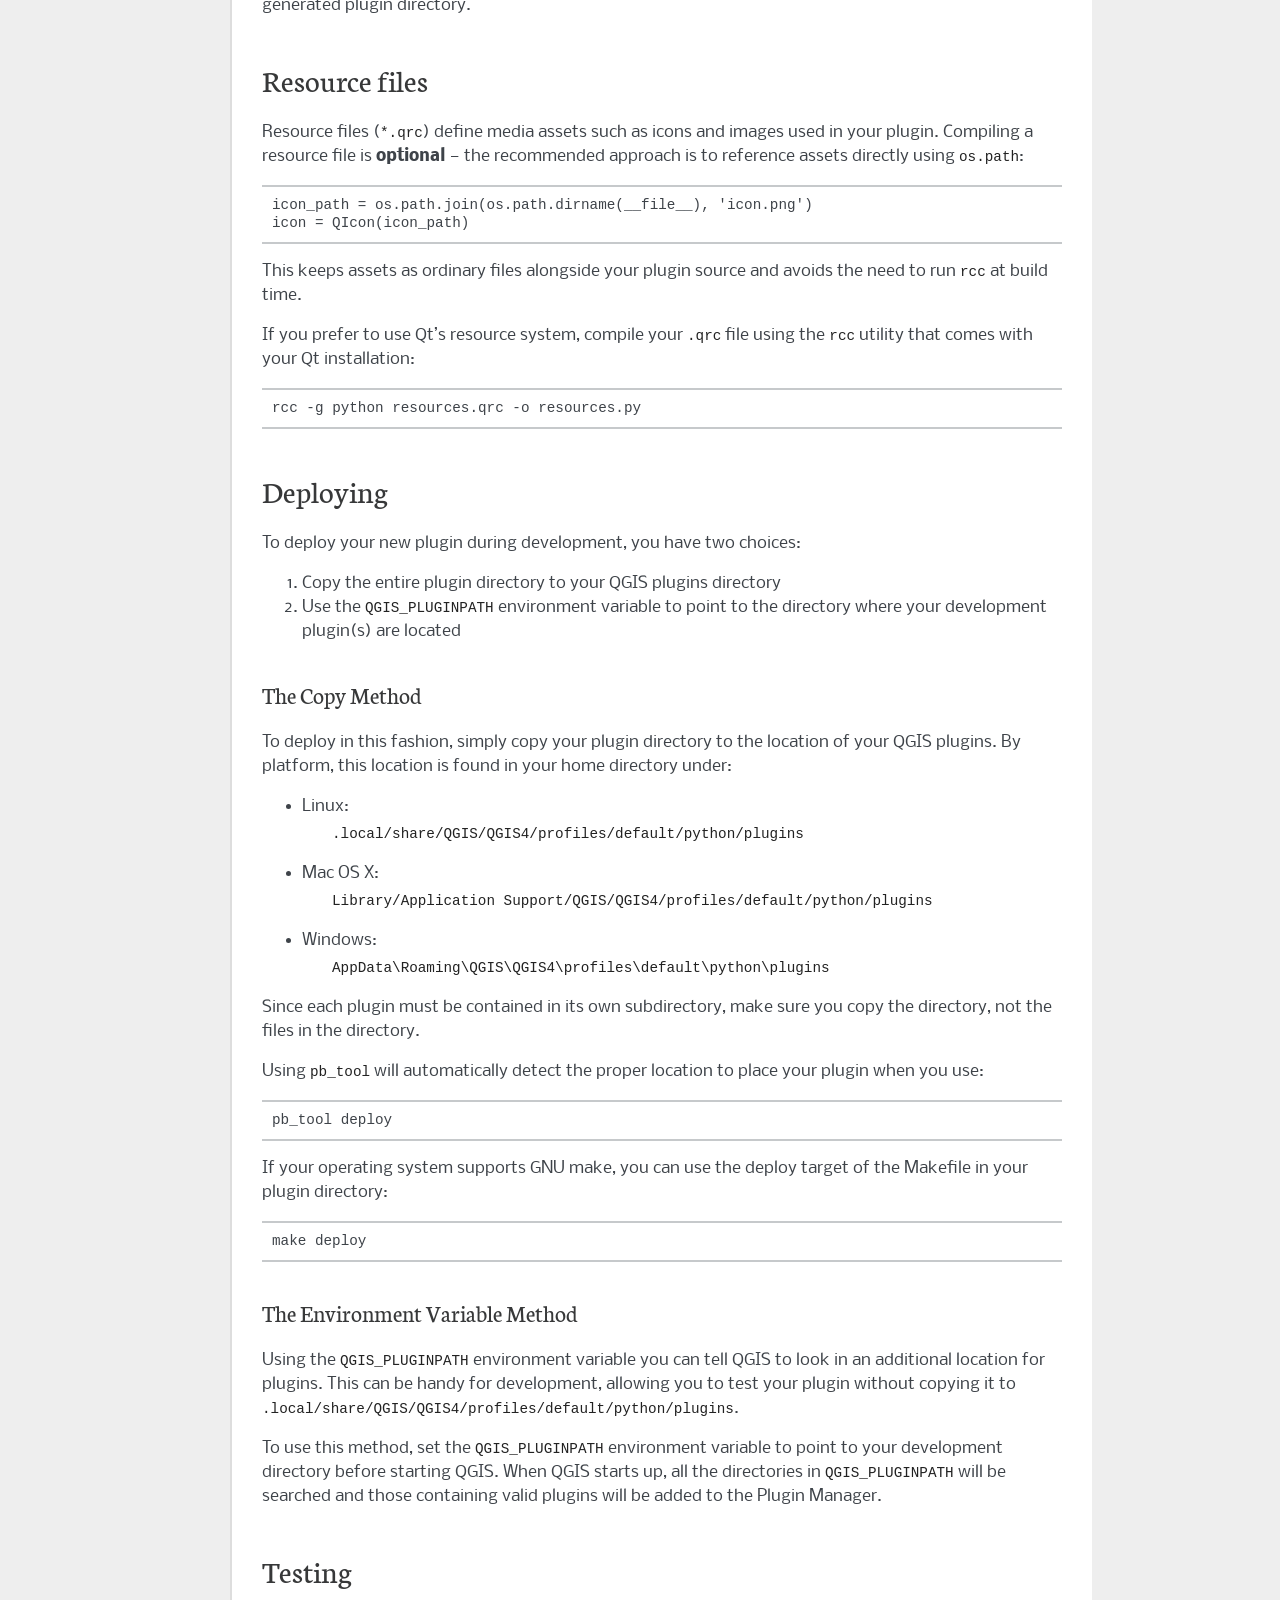
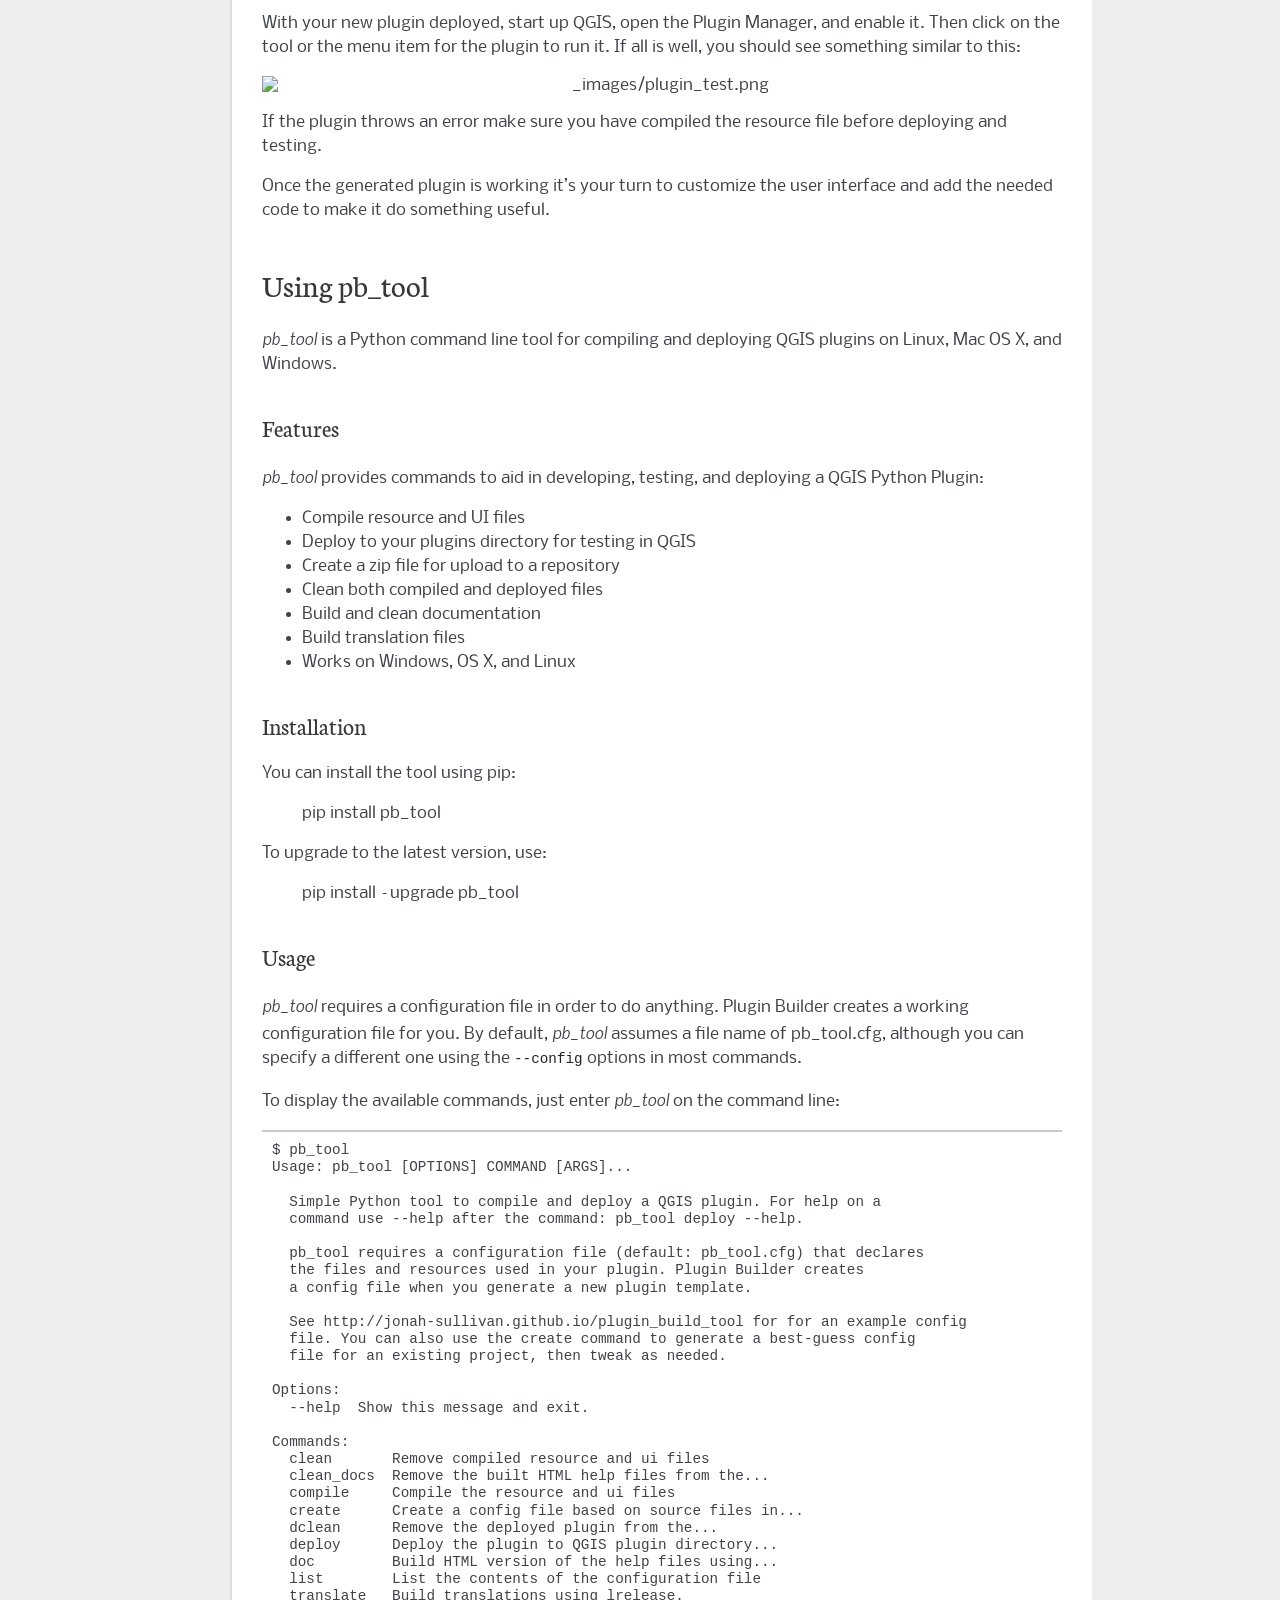
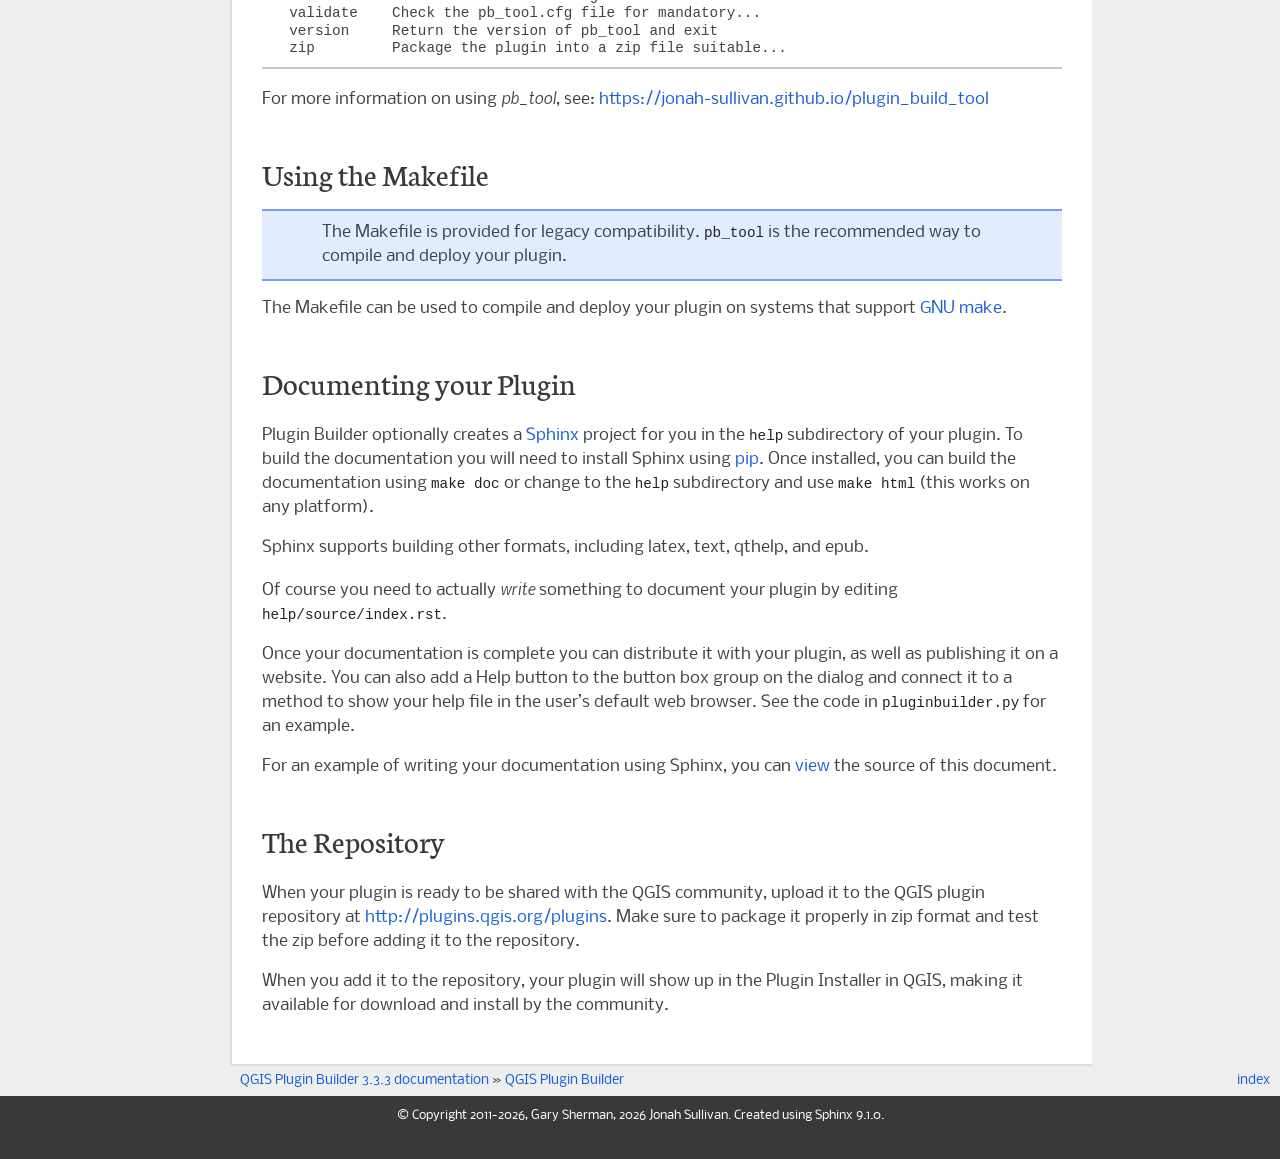
==== commit afb50190: "version bump in docs" ====
--- a/docs/index.html
+++ b/docs/index.html
@@ -5,10 +5,10 @@
     <meta charset="utf-8" />
     <meta name="viewport" content="width=device-width, initial-scale=1.0" /><meta name="viewport" content="width=device-width, initial-scale=1" />
 
-    <title>QGIS Plugin Builder &#8212; QGIS Plugin Builder 3.3.2 documentation</title>
+    <title>QGIS Plugin Builder &#8212; QGIS Plugin Builder 3.3.3 documentation</title>
     <link rel="stylesheet" type="text/css" href="_static/pygments.css?v=fa44fd50" />
     <link rel="stylesheet" type="text/css" href="_static/pyramid.css?v=424f8d56" />
-    <script src="_static/documentation_options.js?v=ad389f6d"></script>
+    <script src="_static/documentation_options.js?v=09401b74"></script>
     <script src="_static/doctools.js?v=fd6eb6e6"></script>
     <script src="_static/sphinx_highlight.js?v=6ffebe34"></script>
     <link rel="index" title="Index" href="genindex.html" />
@@ -27,7 +27,7 @@
         <li class="right" style="margin-right: 10px">
           <a href="genindex.html" title="General Index"
              accesskey="I">index</a></li>
-        <li class="nav-item nav-item-0"><a href="#">QGIS Plugin Builder 3.3.2 documentation</a> &#187;</li>
+        <li class="nav-item nav-item-0"><a href="#">QGIS Plugin Builder 3.3.3 documentation</a> &#187;</li>
         <li class="nav-item nav-item-this"><a href="">QGIS Plugin Builder</a></li> 
       </ul>
     </div>  
@@ -519,7 +519,7 @@
         <li class="right" style="margin-right: 10px">
           <a href="genindex.html" title="General Index"
              >index</a></li>
-        <li class="nav-item nav-item-0"><a href="#">QGIS Plugin Builder 3.3.2 documentation</a> &#187;</li>
+        <li class="nav-item nav-item-0"><a href="#">QGIS Plugin Builder 3.3.3 documentation</a> &#187;</li>
         <li class="nav-item nav-item-this"><a href="">QGIS Plugin Builder</a></li> 
       </ul>
     </div>
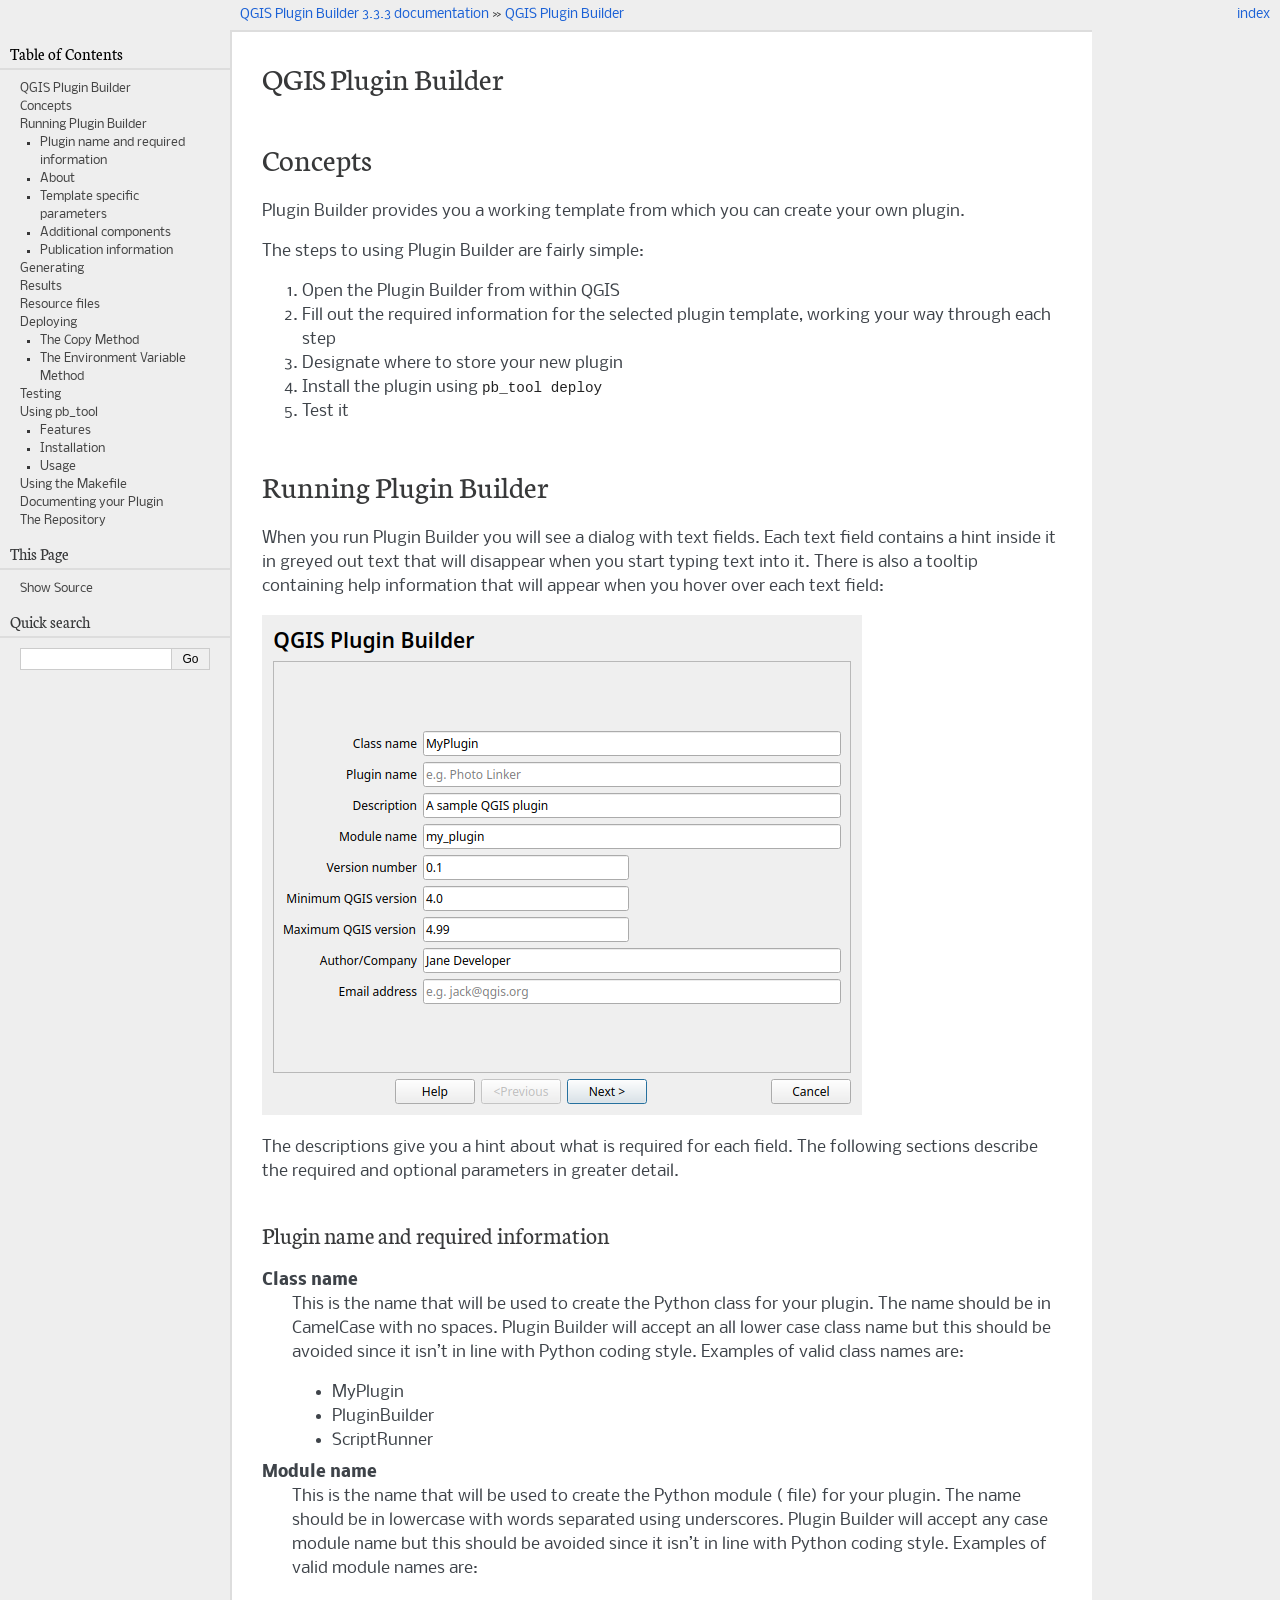
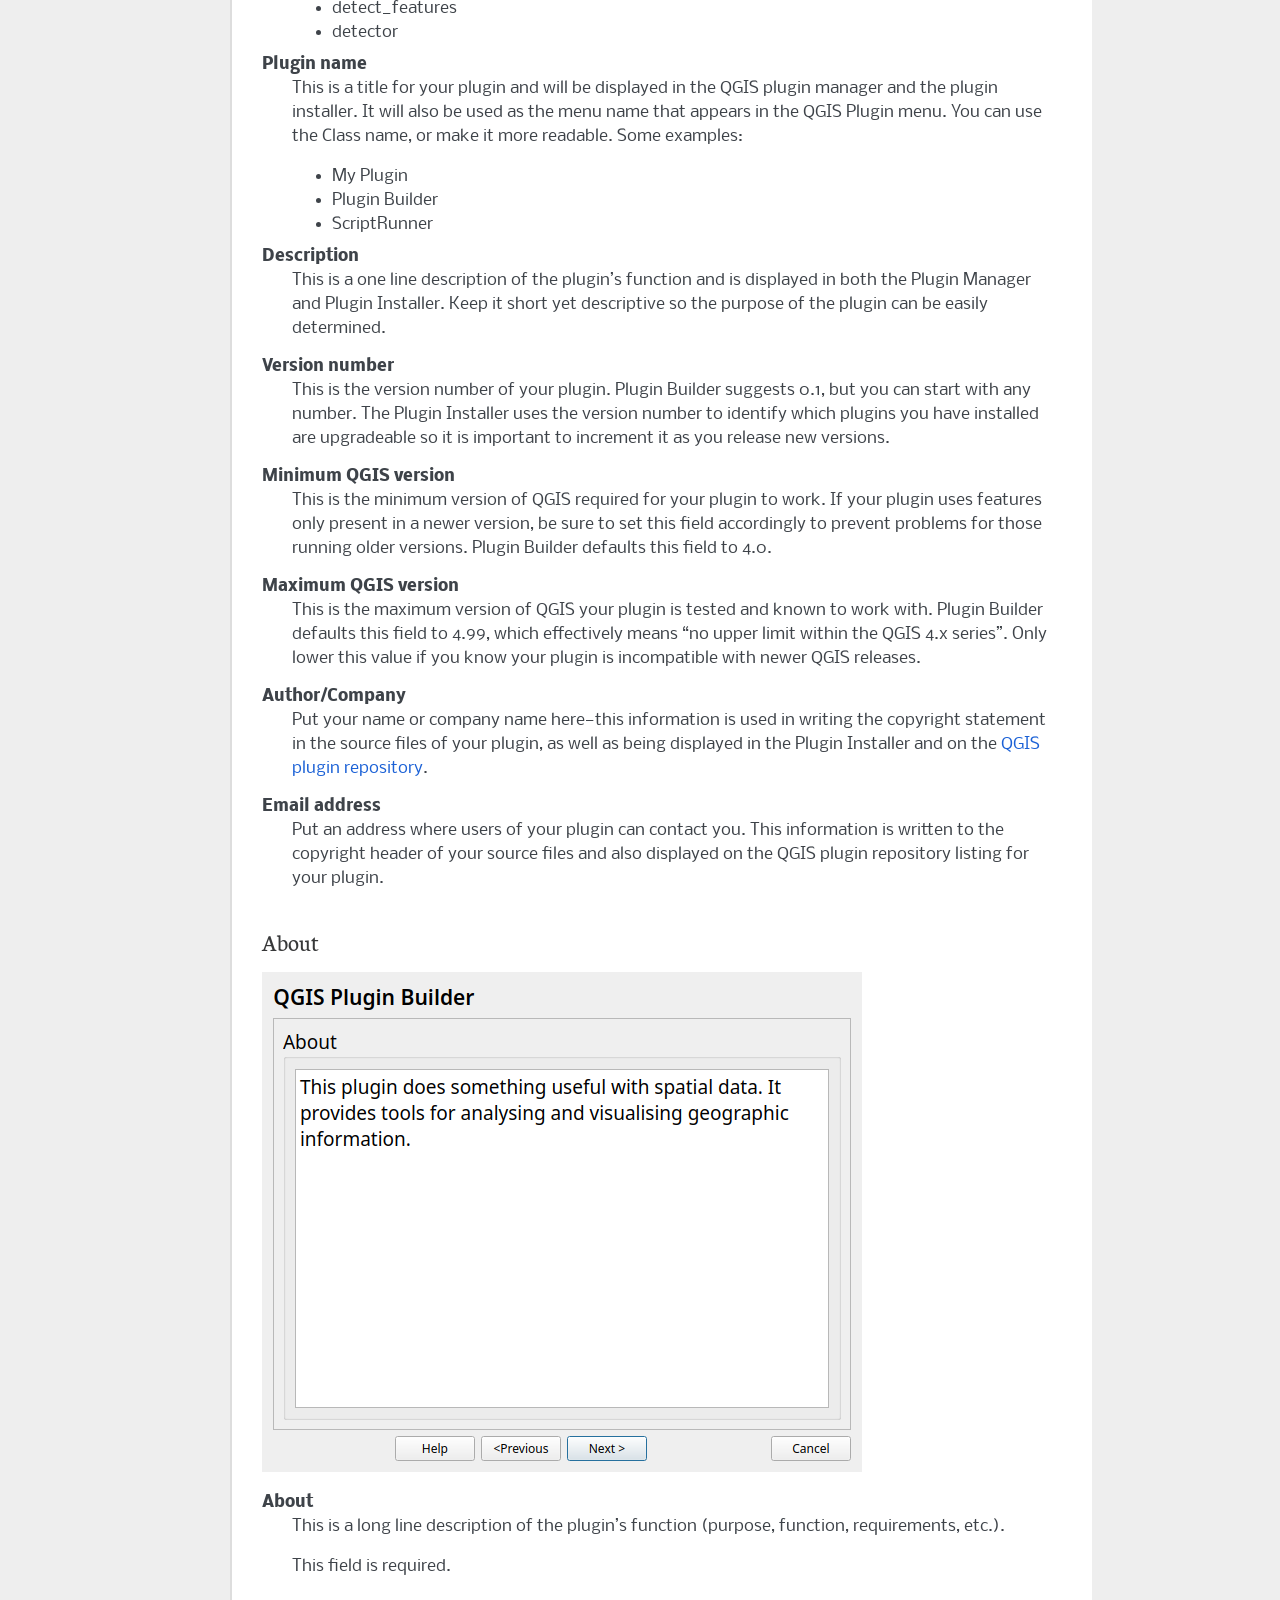
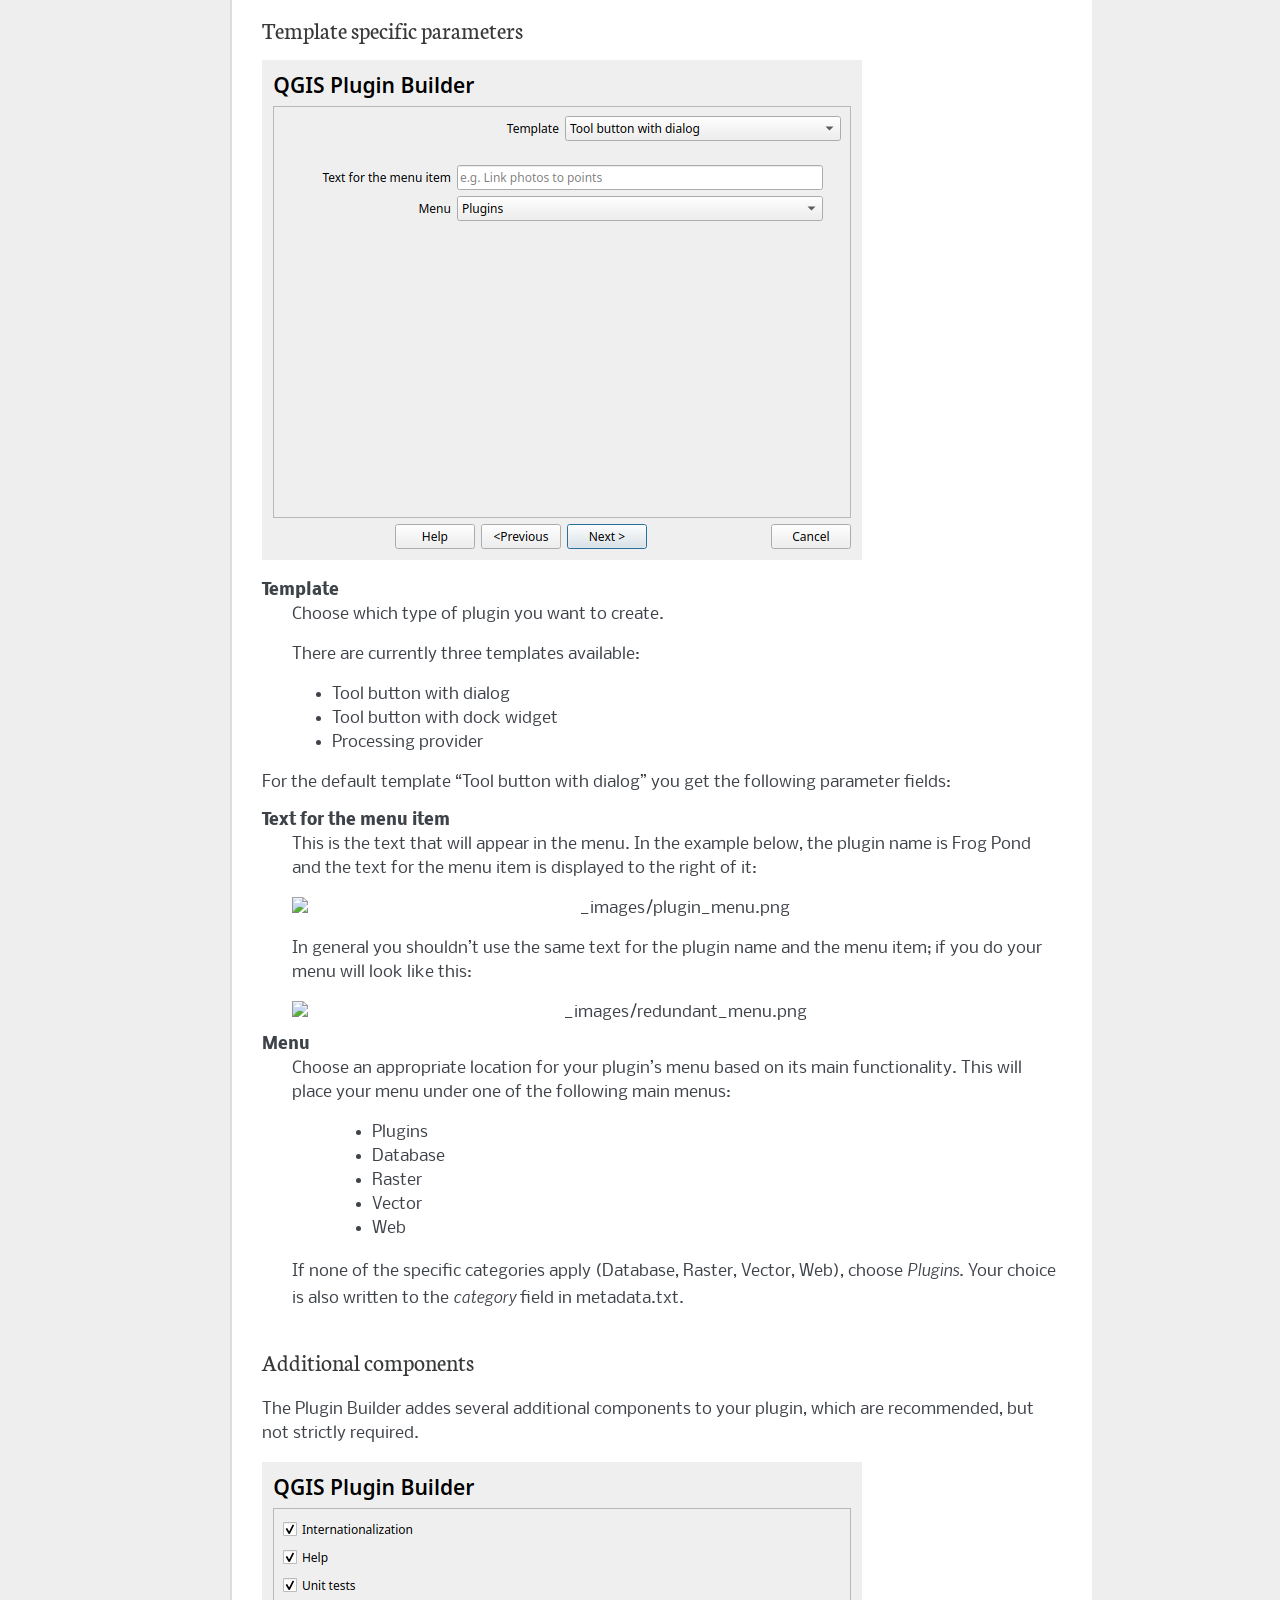
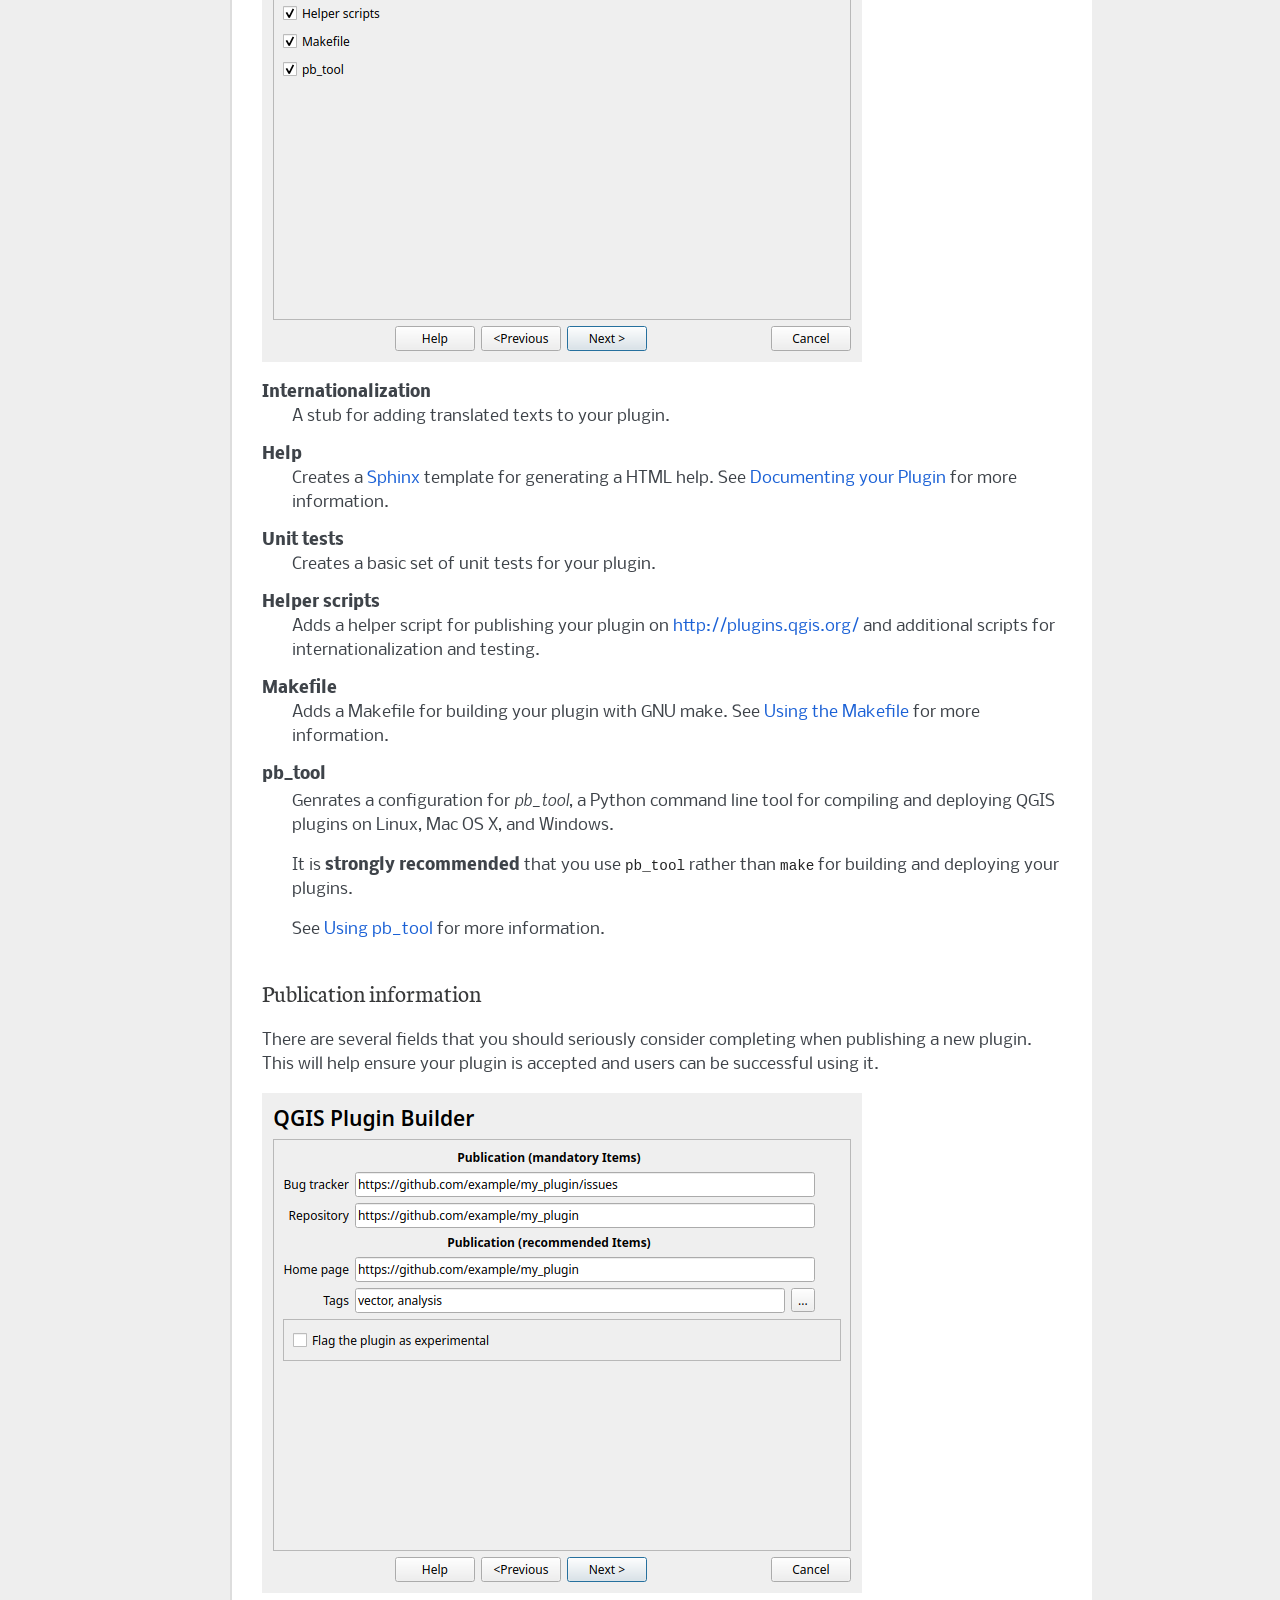
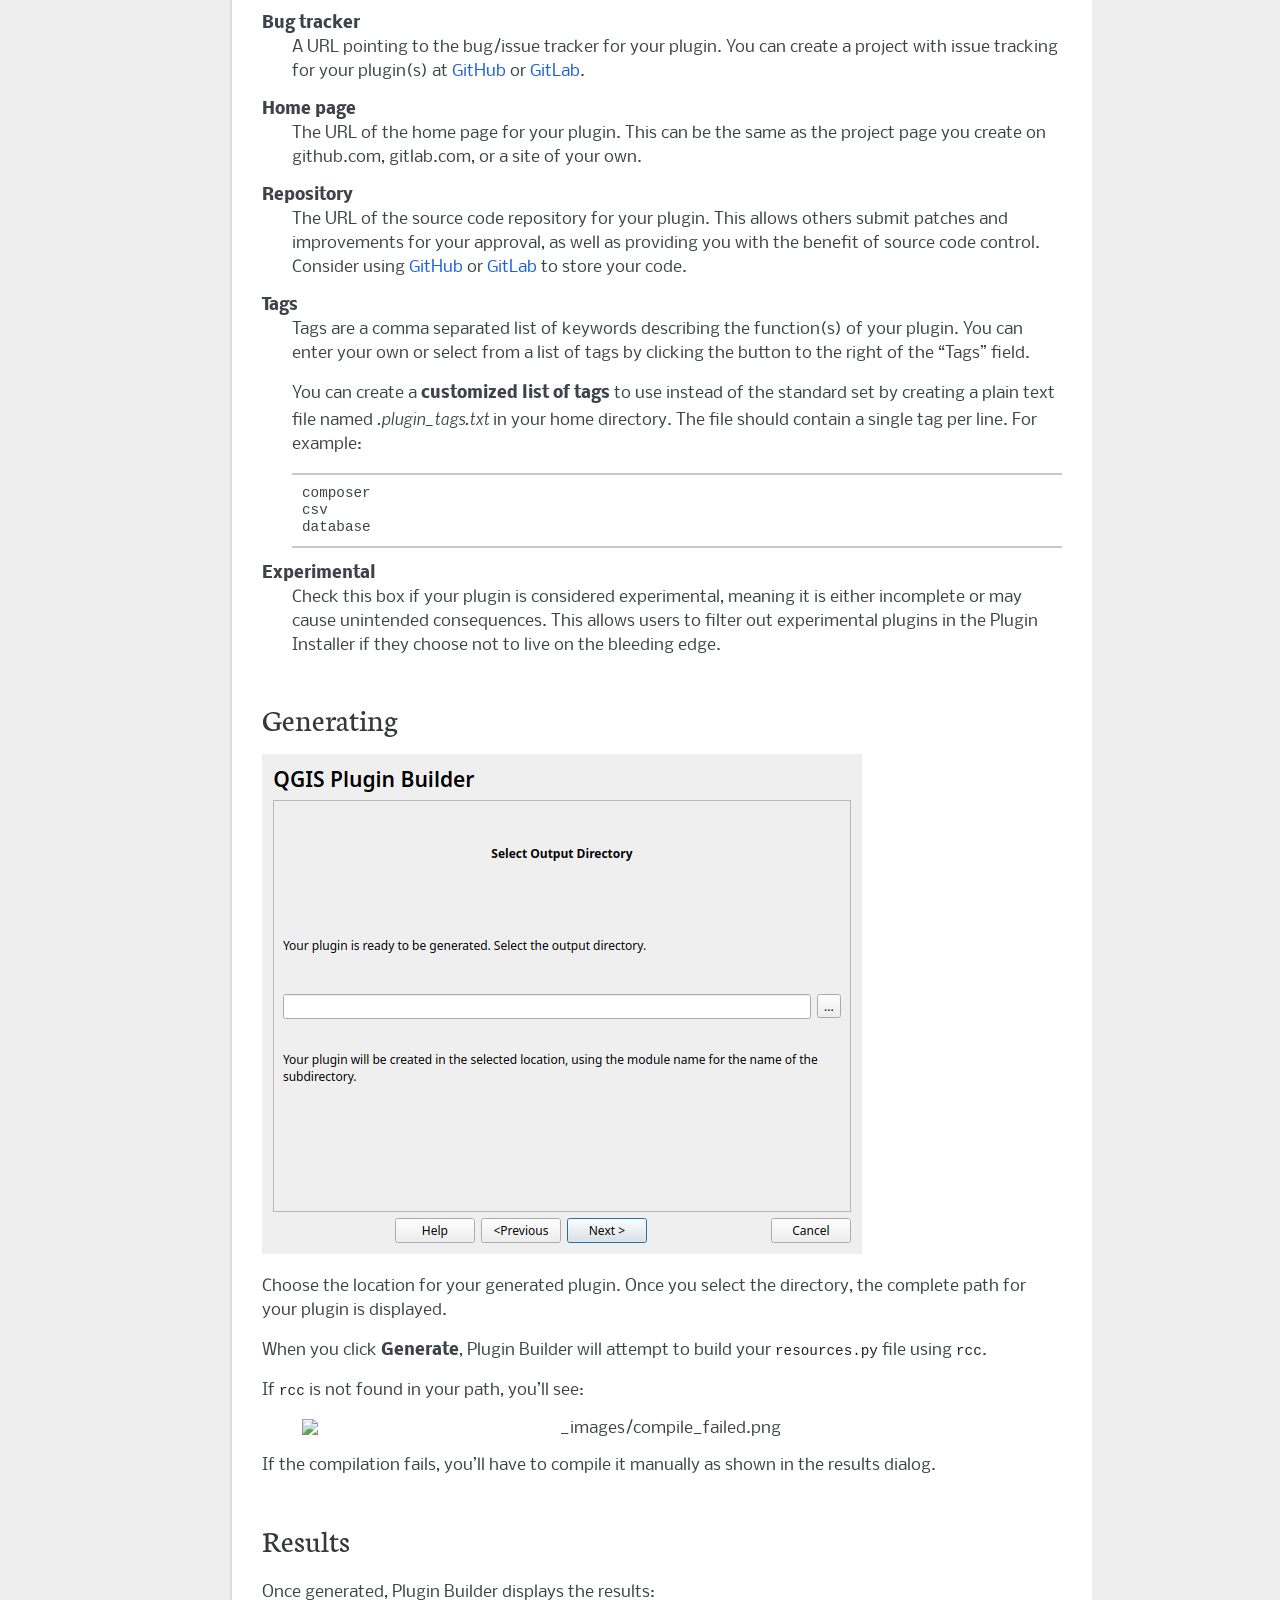
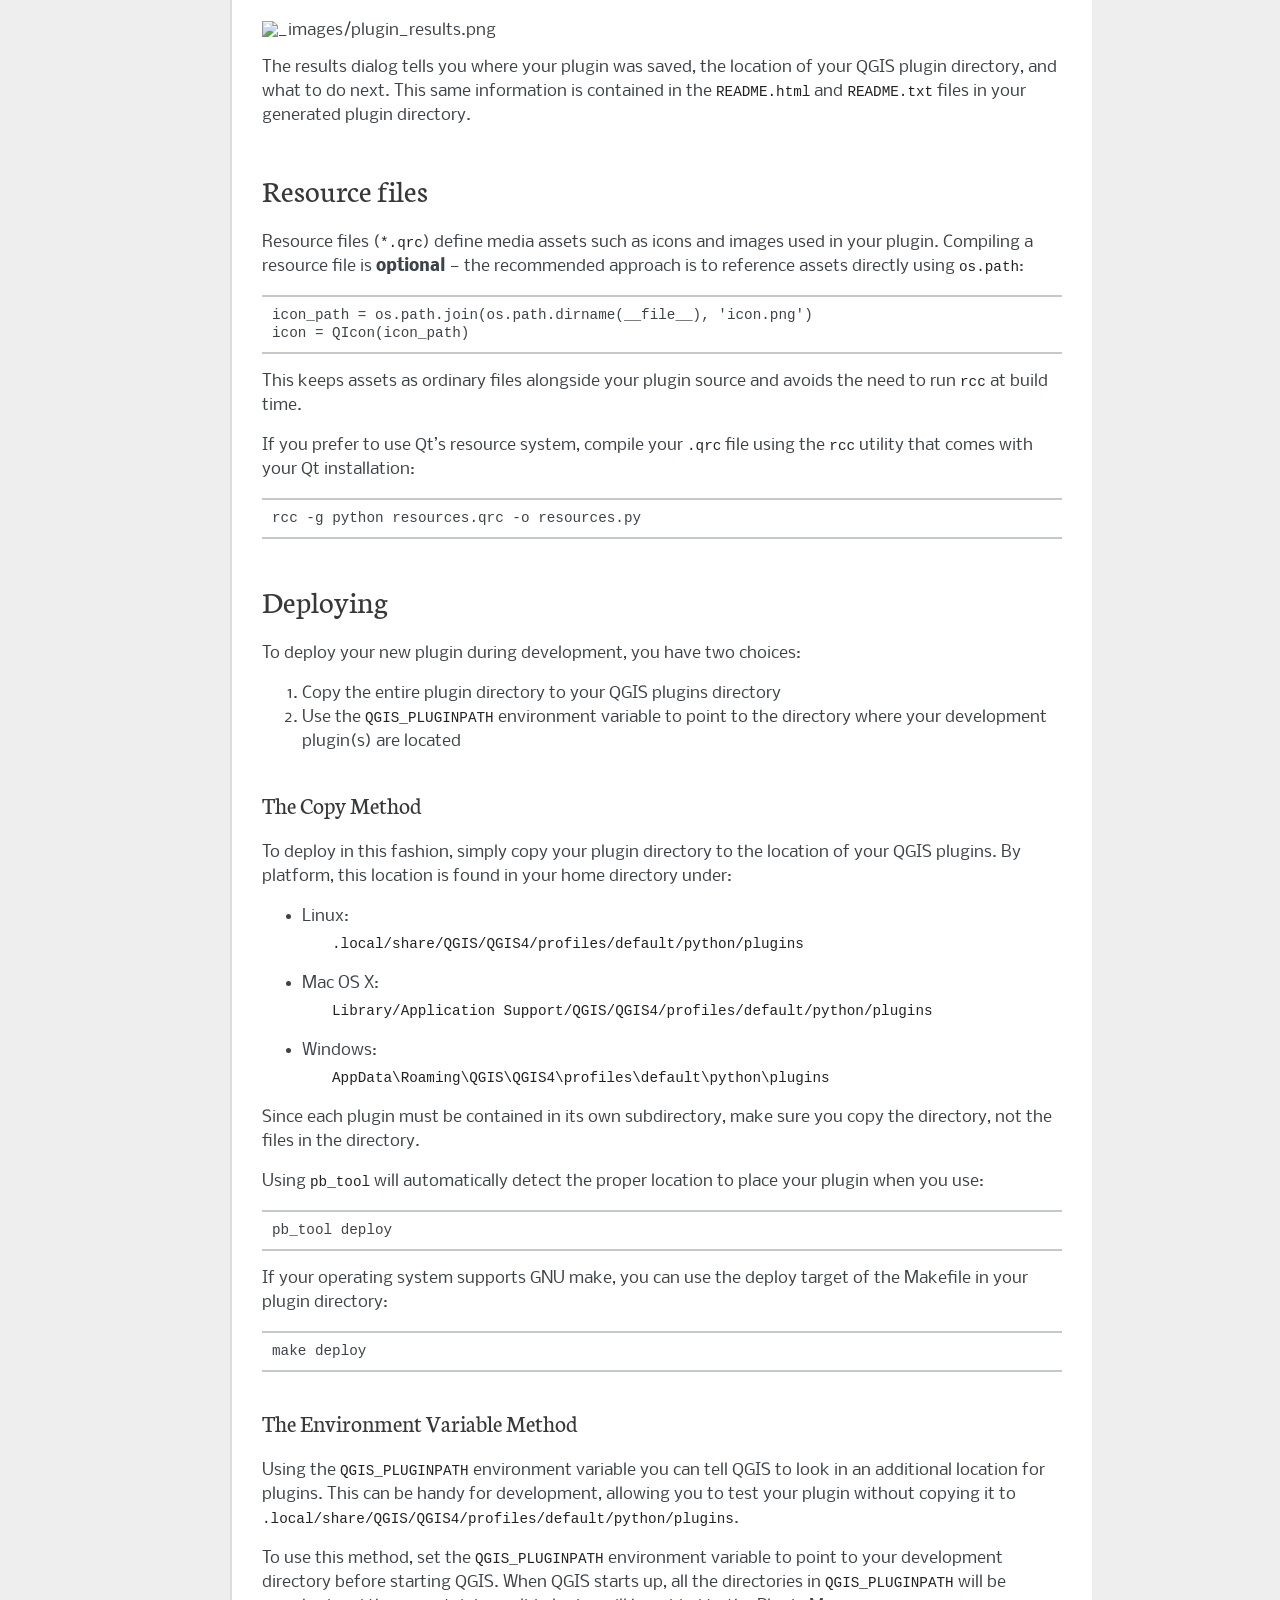
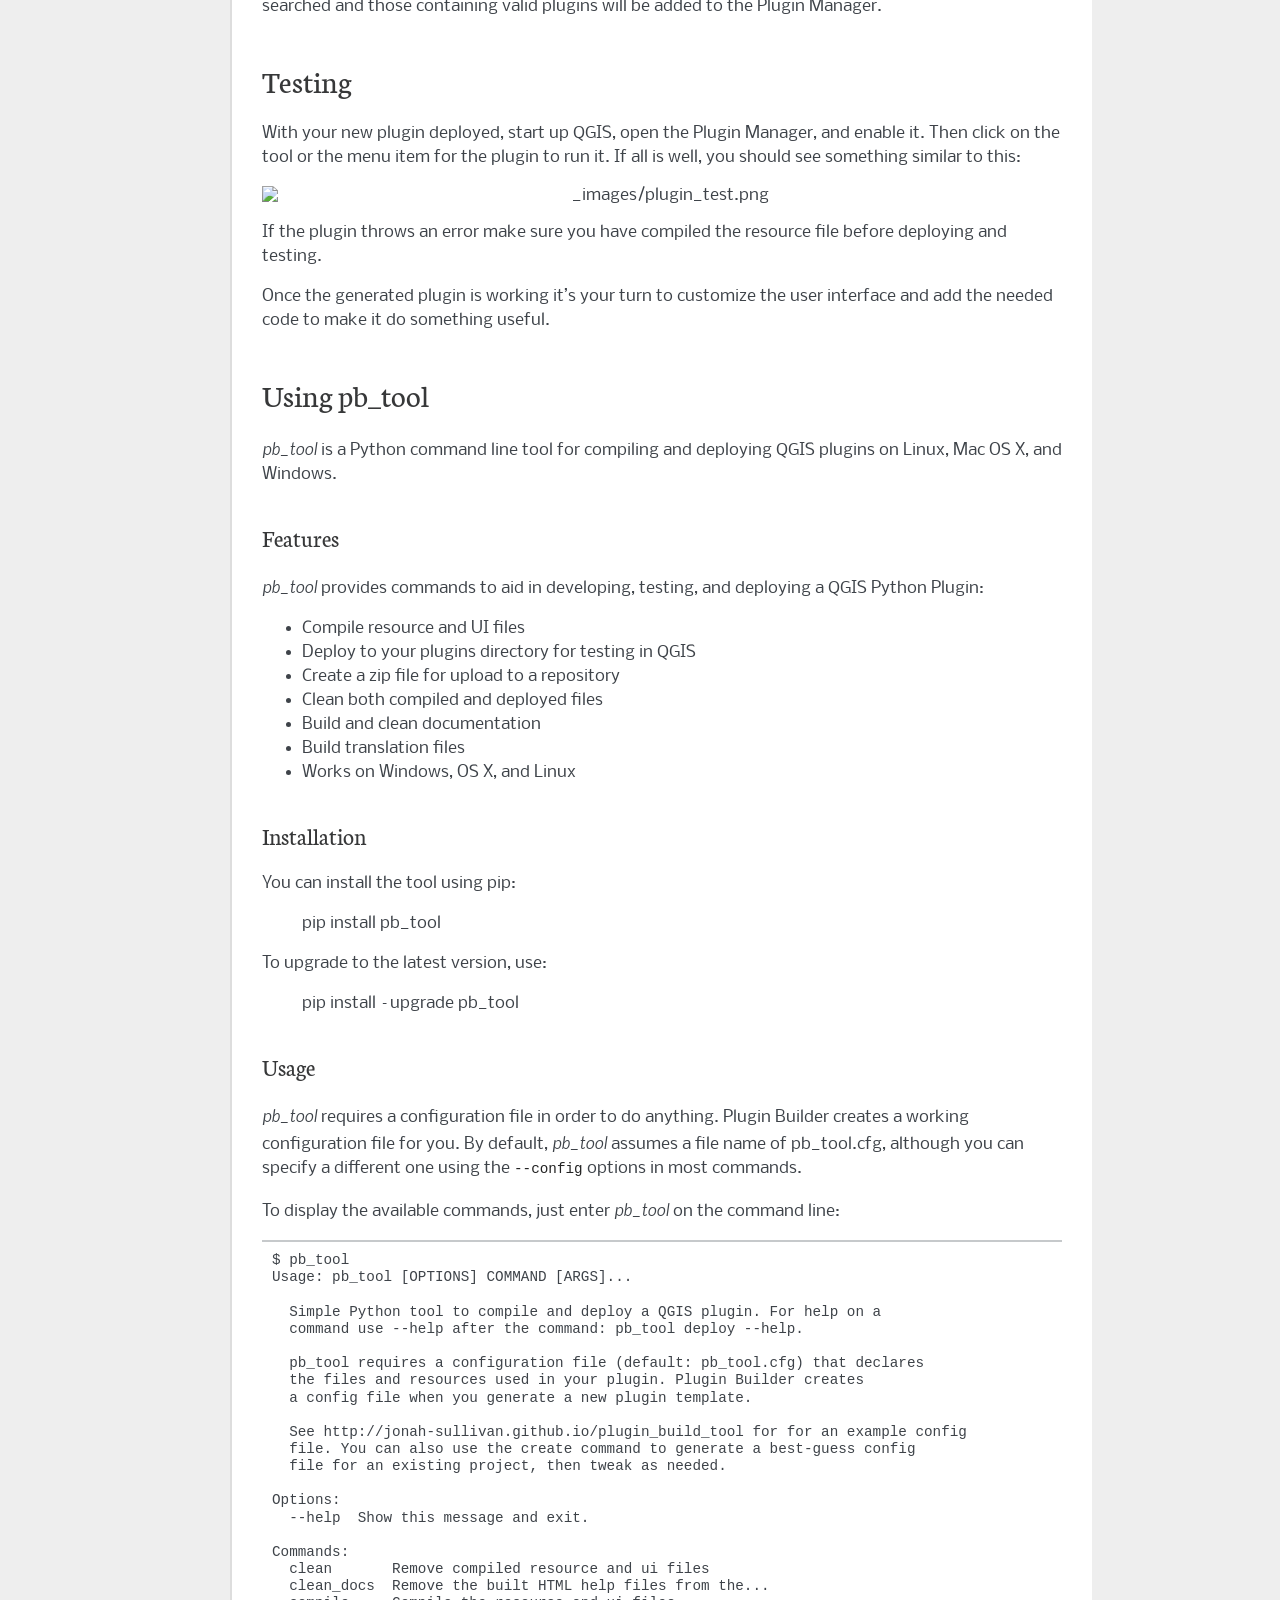
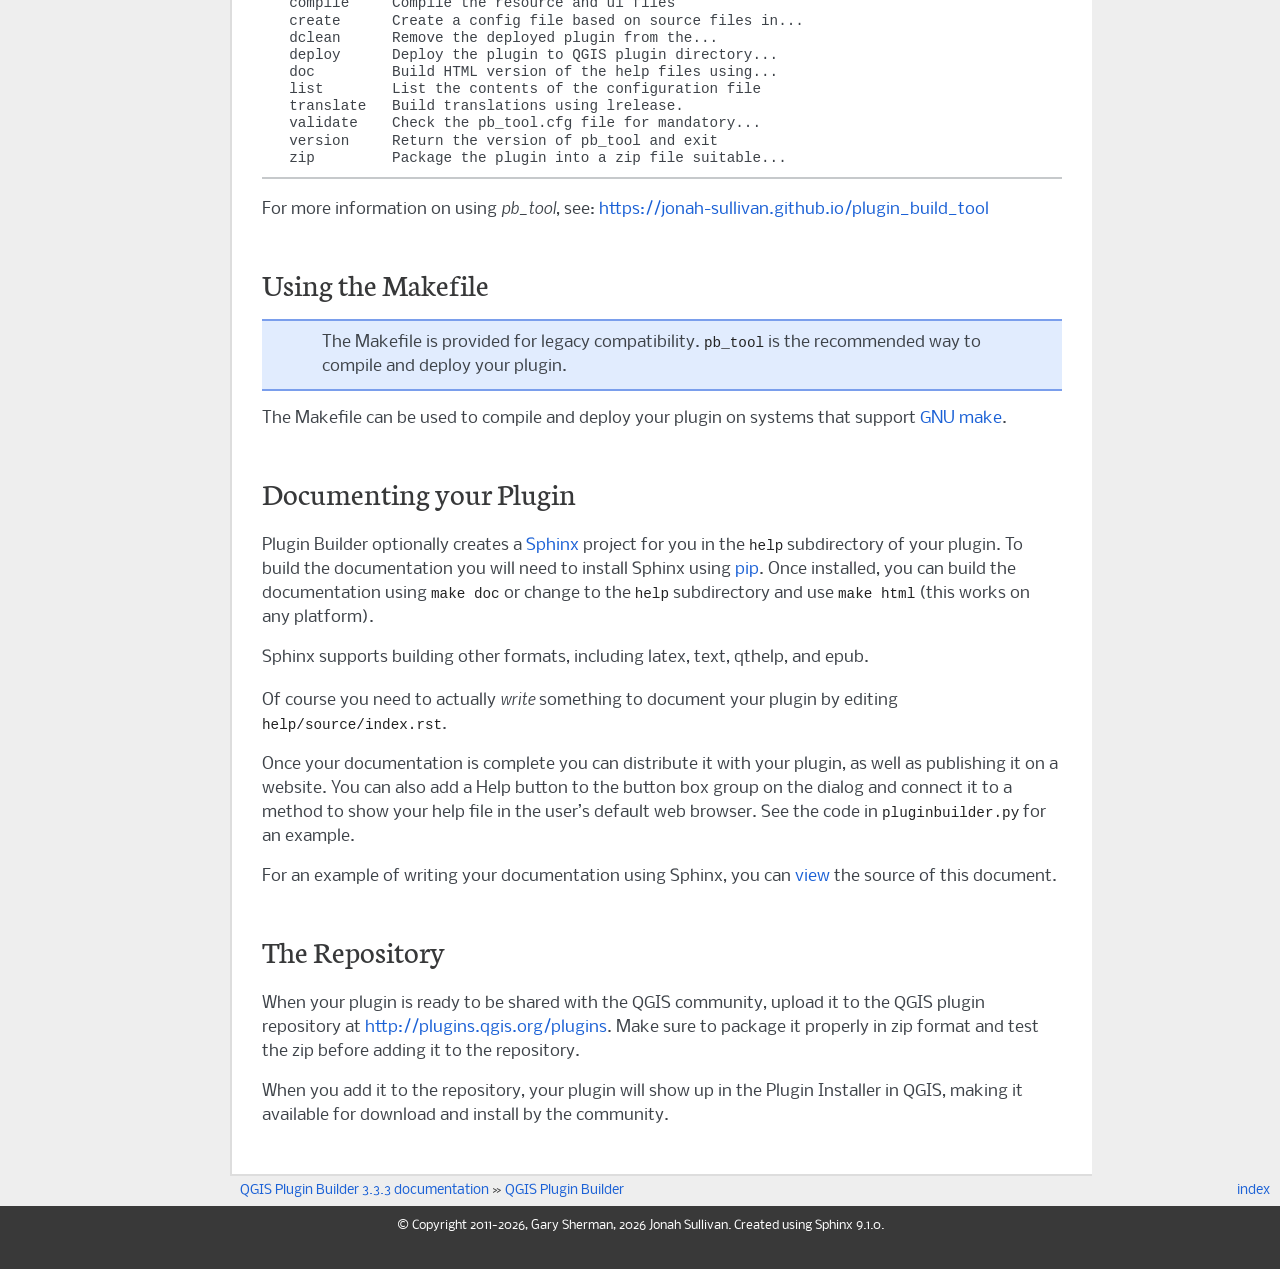
==== commit da7b70b4: "fixed Qt dockwidget enums and documentation about maximum qgis version" ====
--- a/docs/index.html
+++ b/docs/index.html
@@ -111,6 +111,11 @@
 plugin to work. If your plugin uses features only present in a newer version,
 be sure to set this field accordingly to prevent problems for those running
 older versions. Plugin Builder defaults this field to 4.0.</p>
+</dd>
+<dt><strong>Maximum QGIS version</strong></dt><dd><p>This is the maximum version of QGIS your plugin is tested and known to work
+with. Plugin Builder defaults this field to 4.99, which effectively means
+“no upper limit within the QGIS 4.x series”. Only lower this value if you
+know your plugin is incompatible with newer QGIS releases.</p>
 </dd>
 <dt><strong>Author/Company</strong></dt><dd><p>Put your name or company name here—this information is used
 in writing the copyright statement in the source files of your plugin, as well
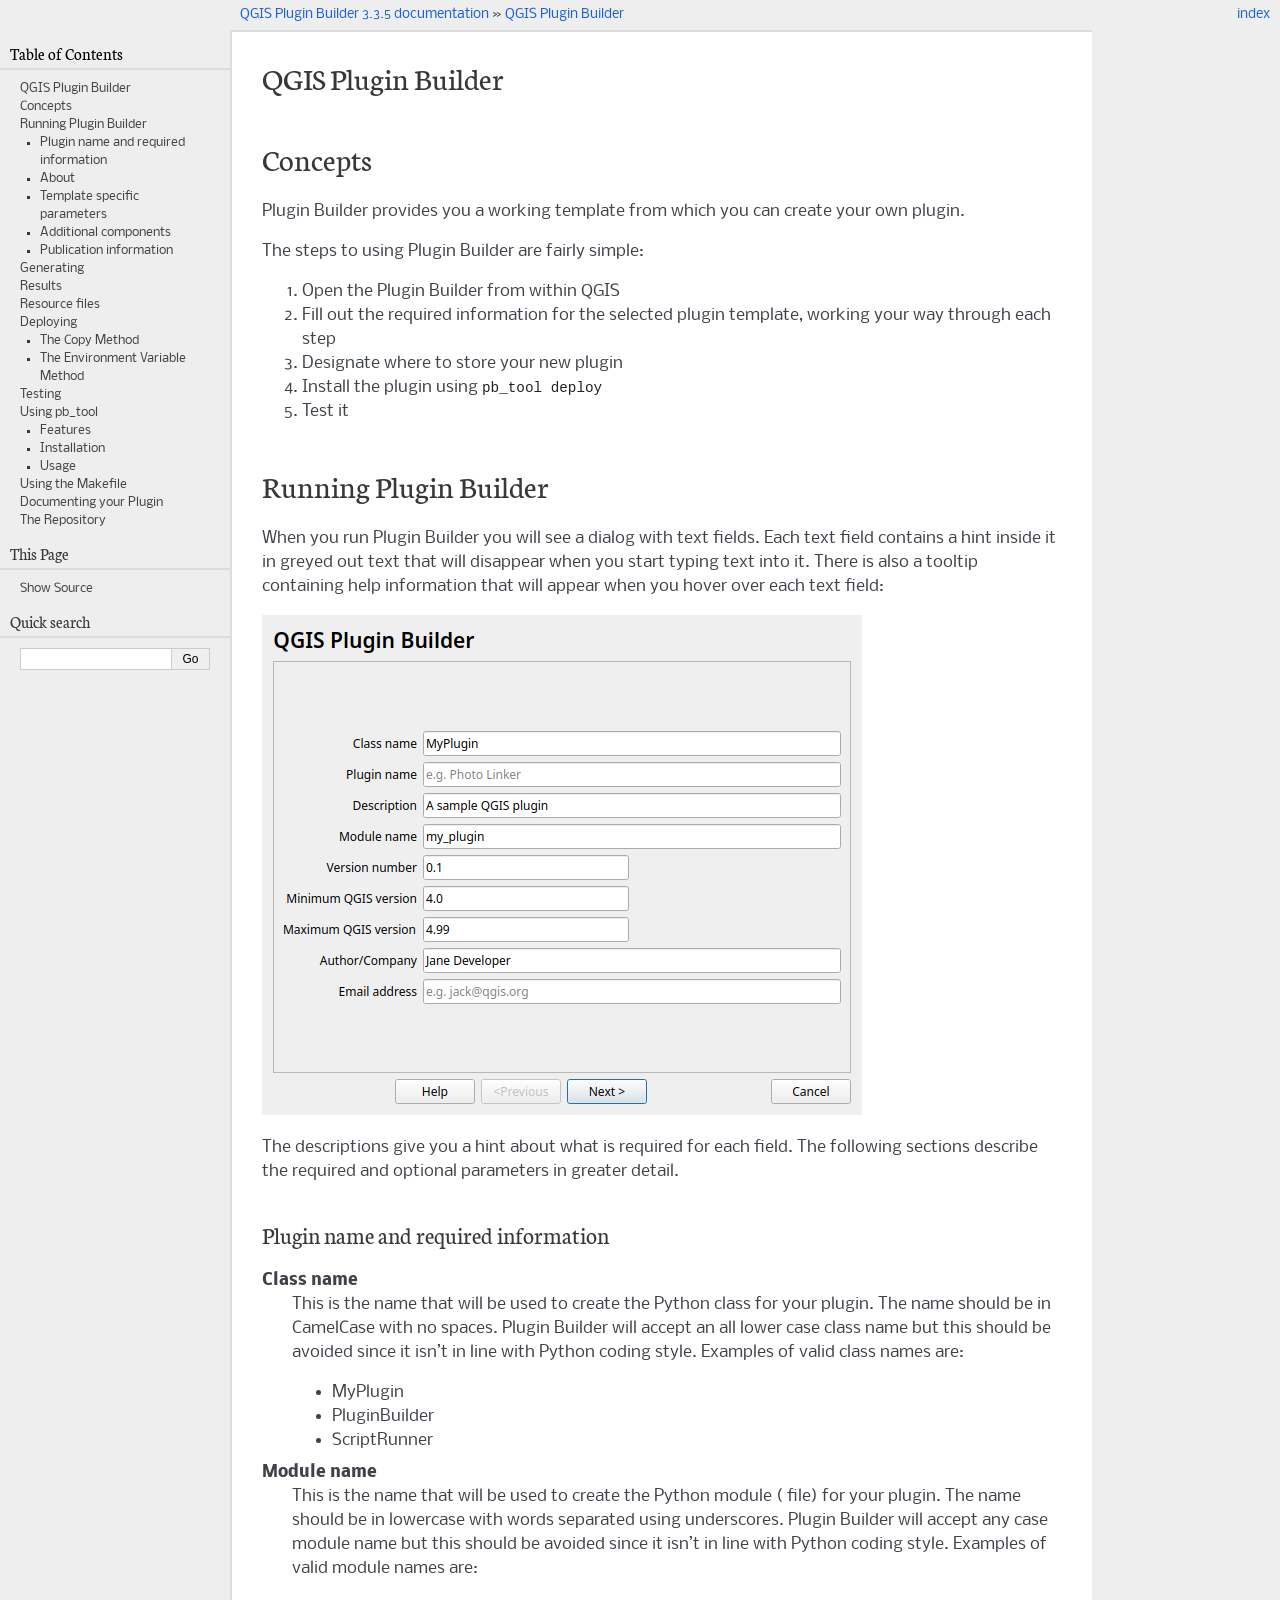
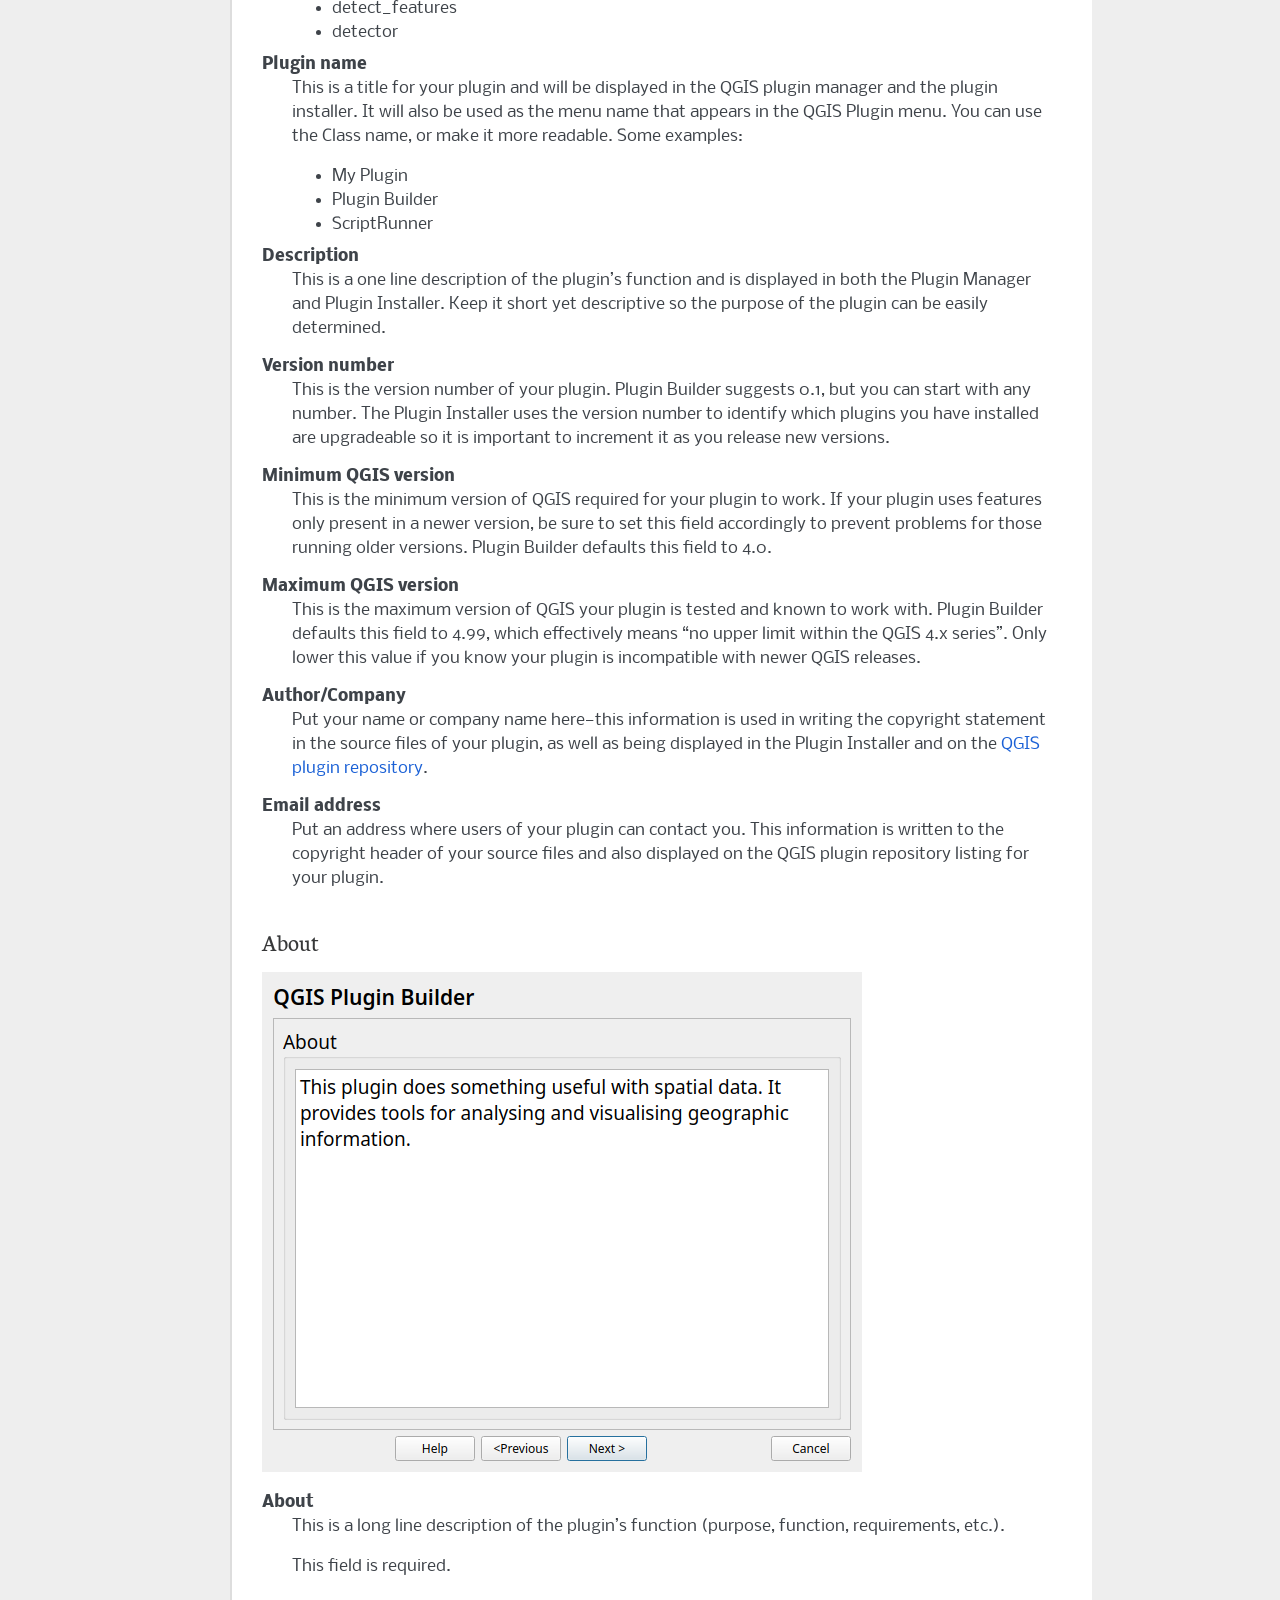
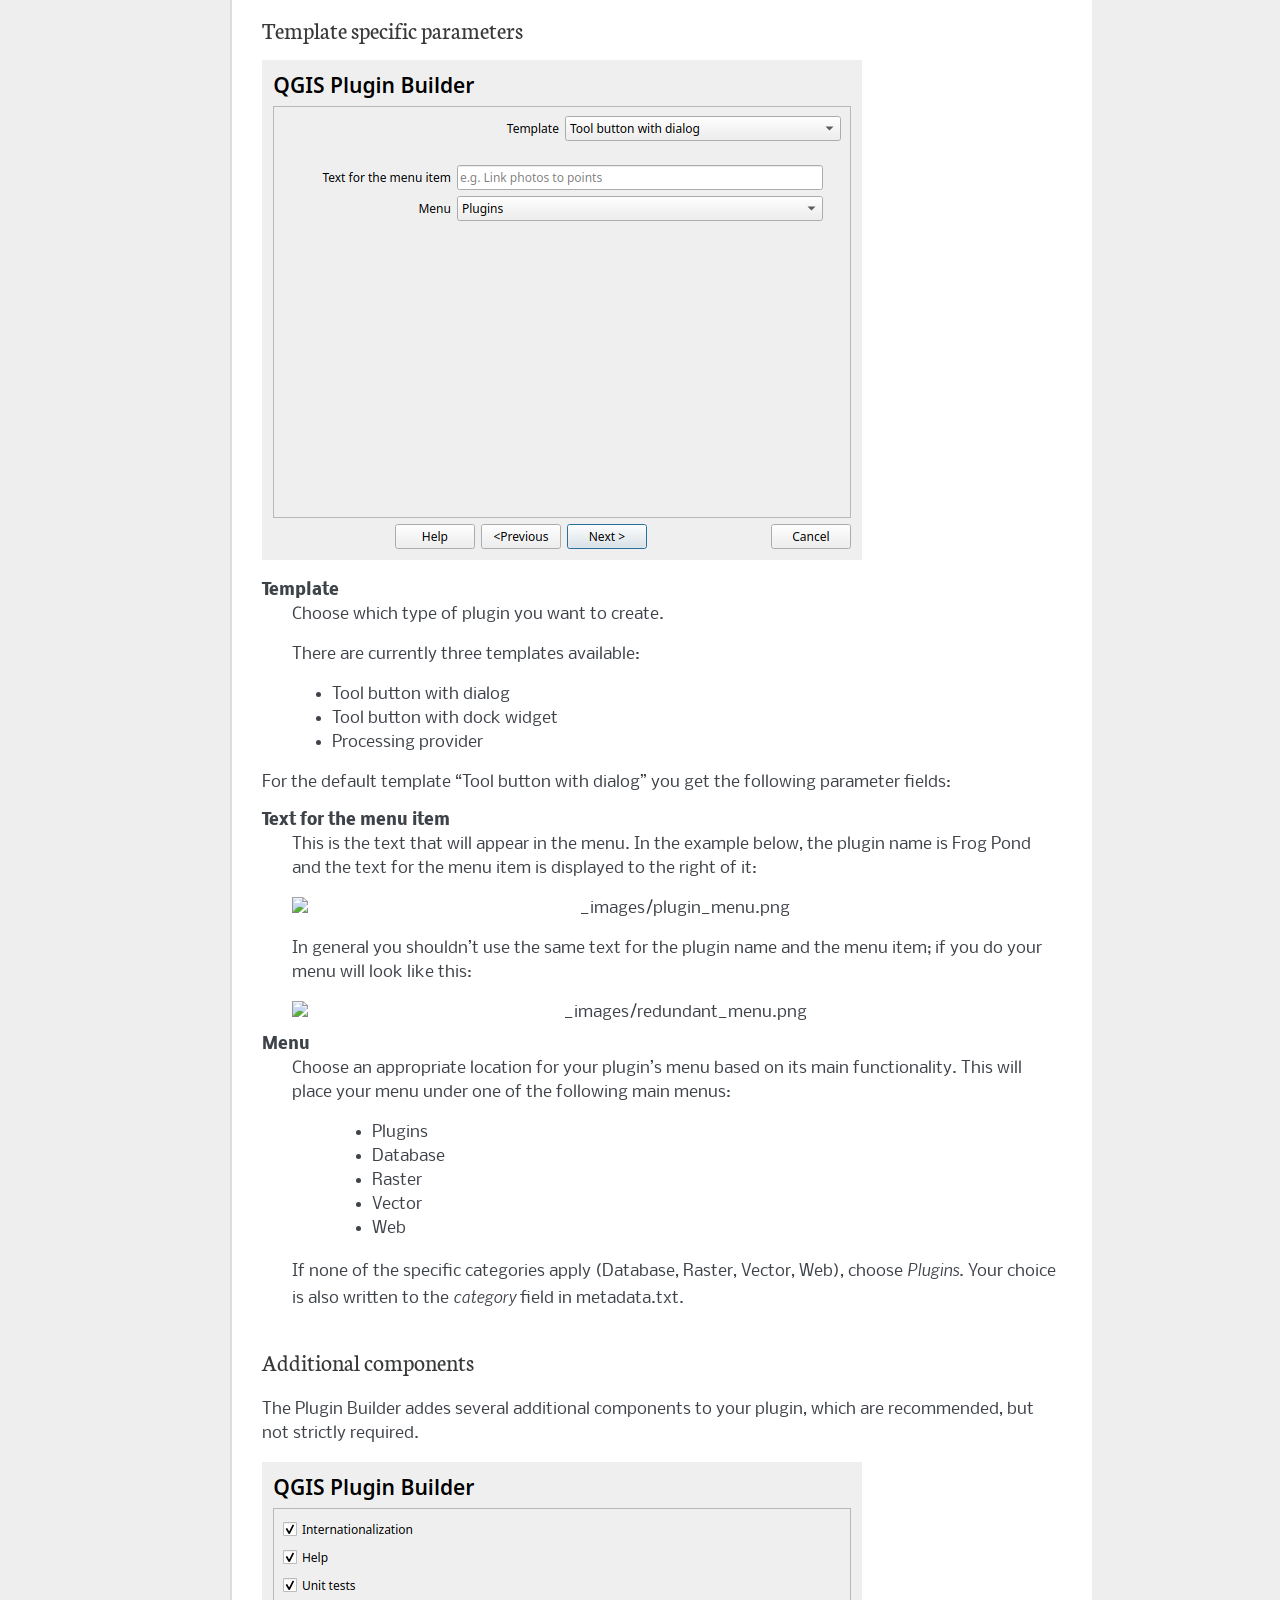
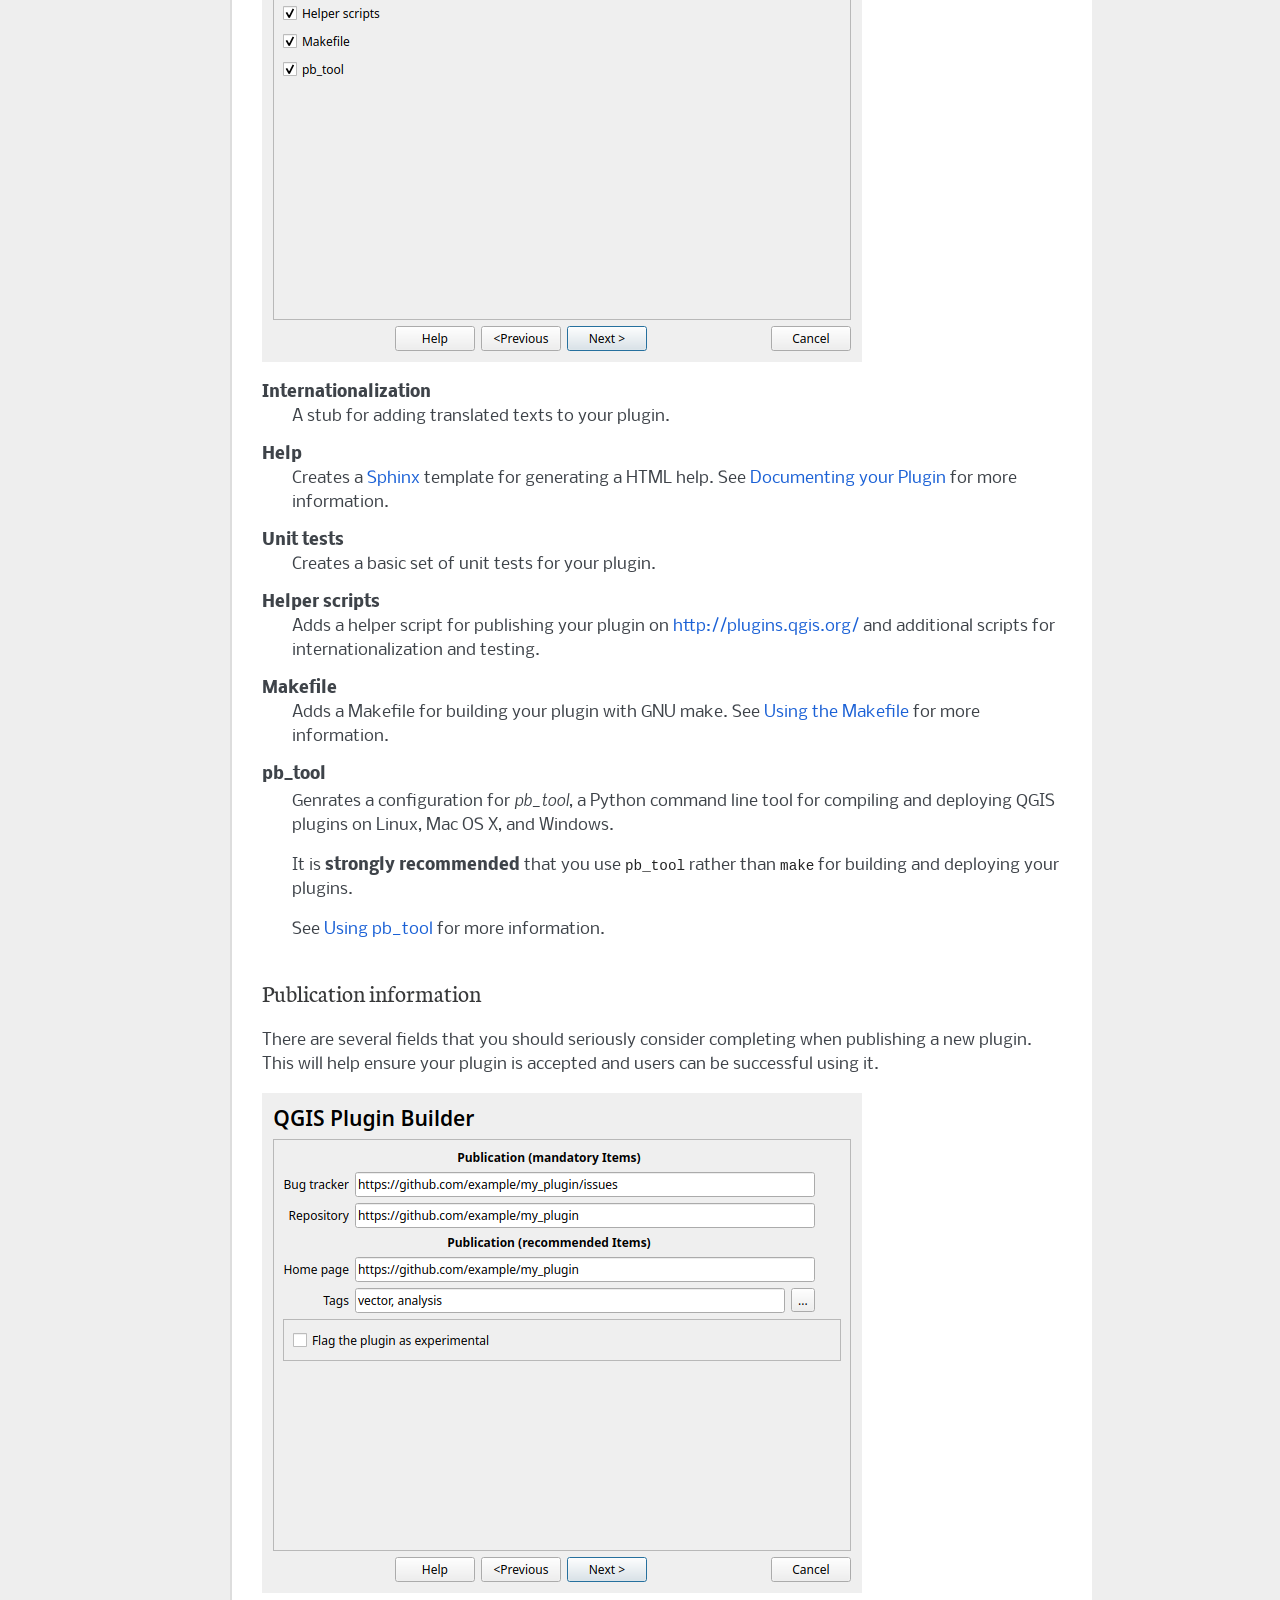
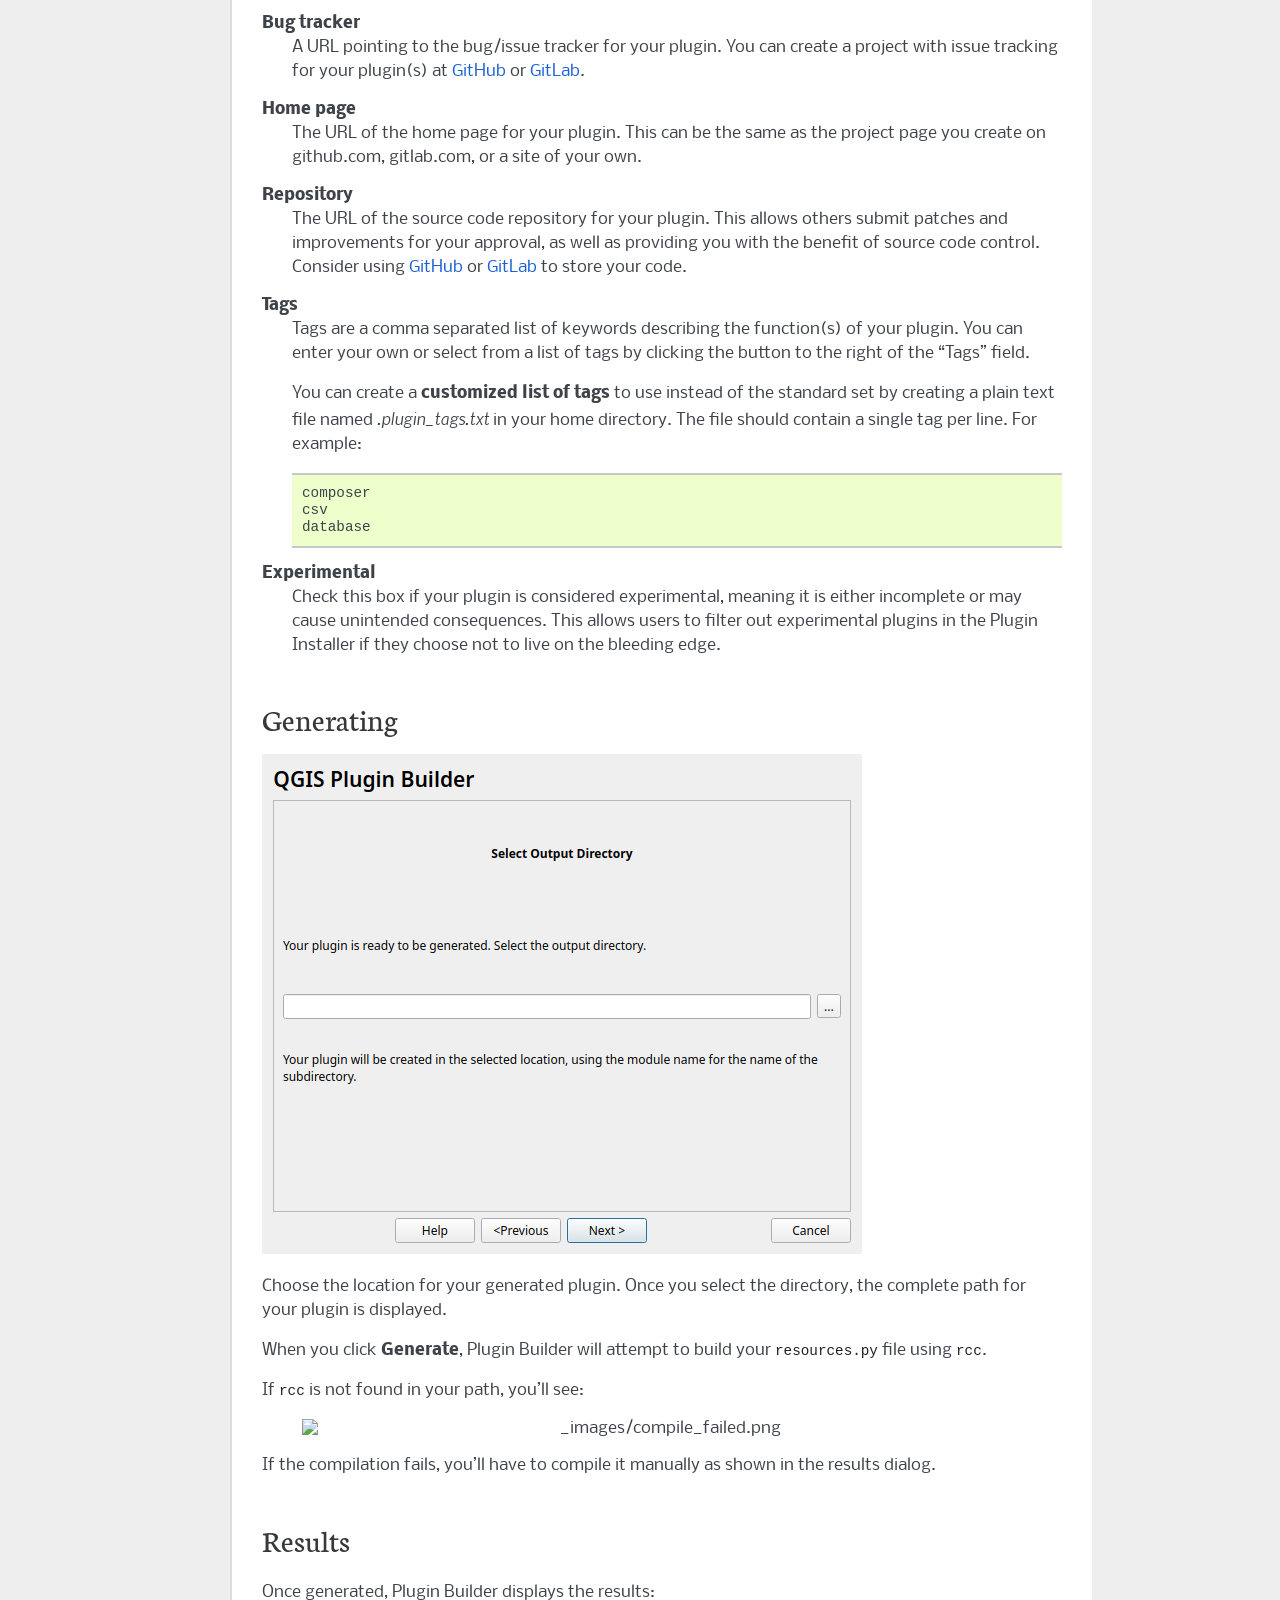
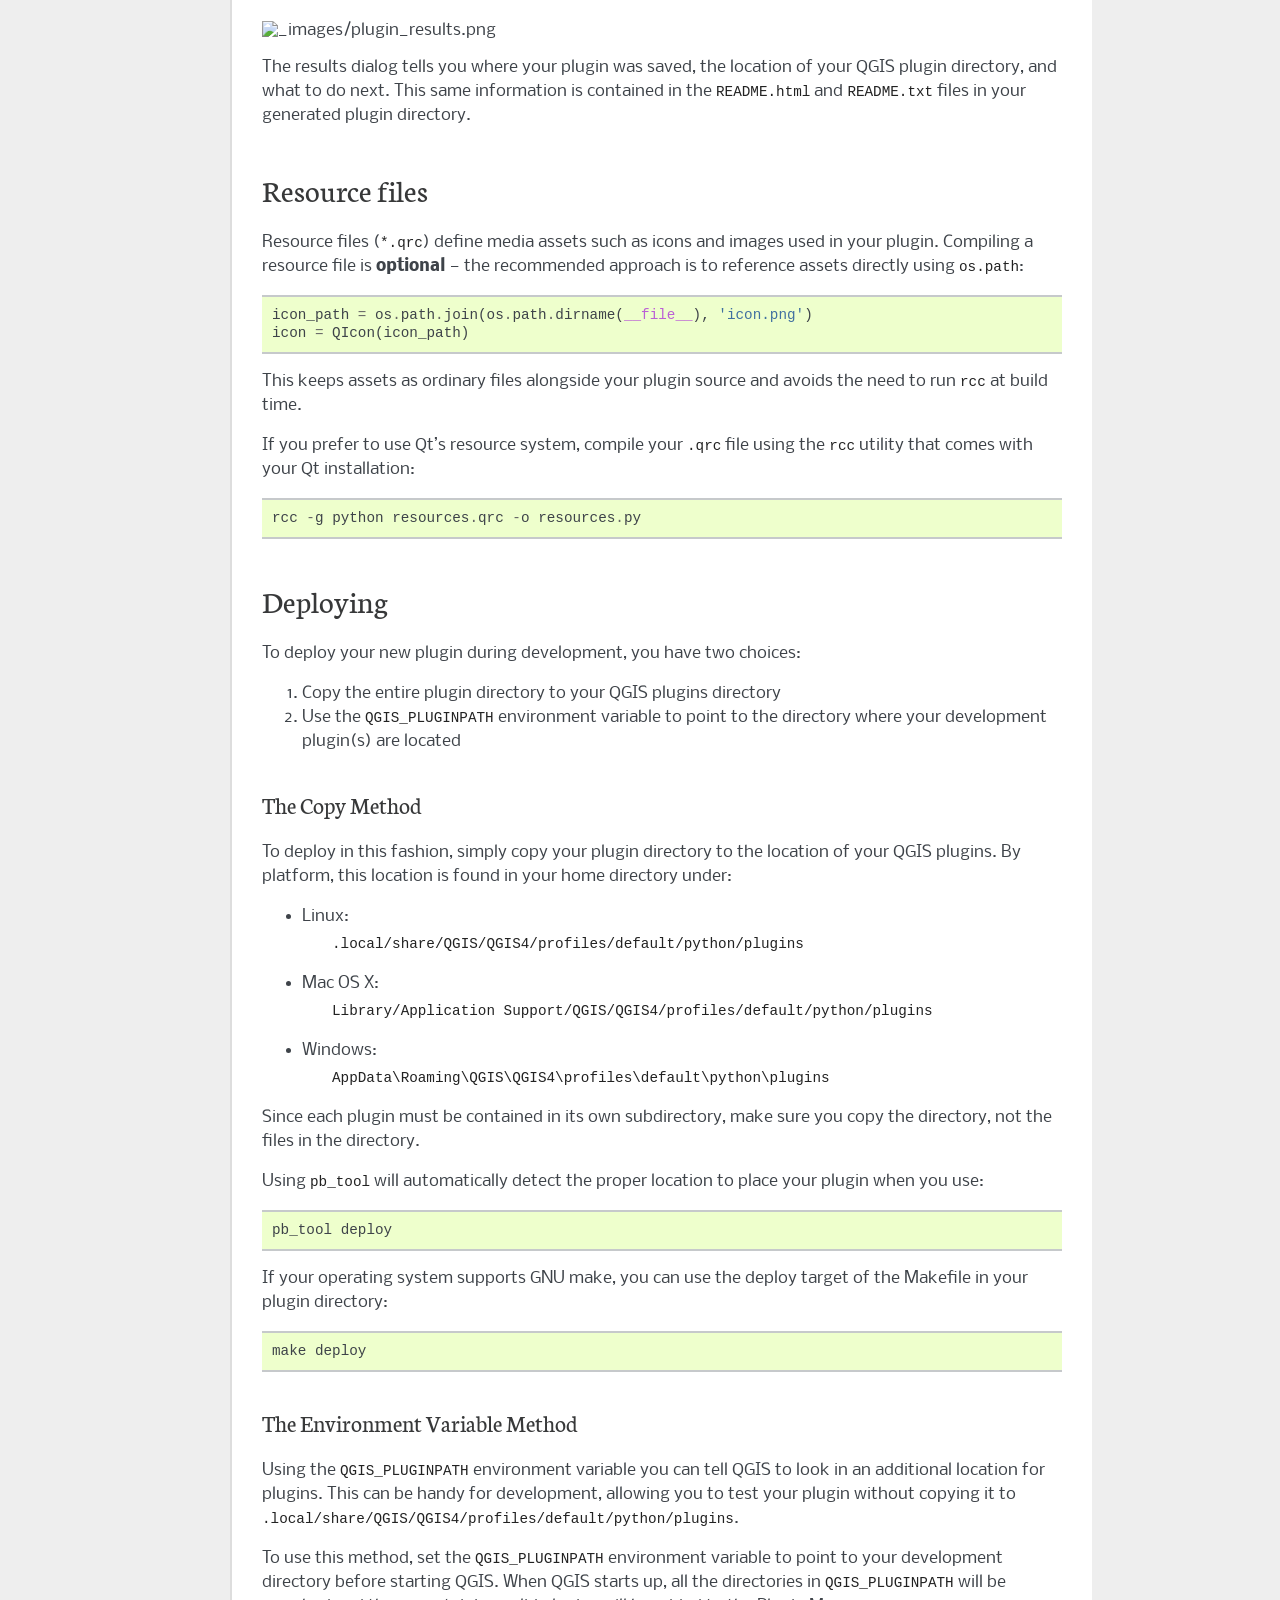
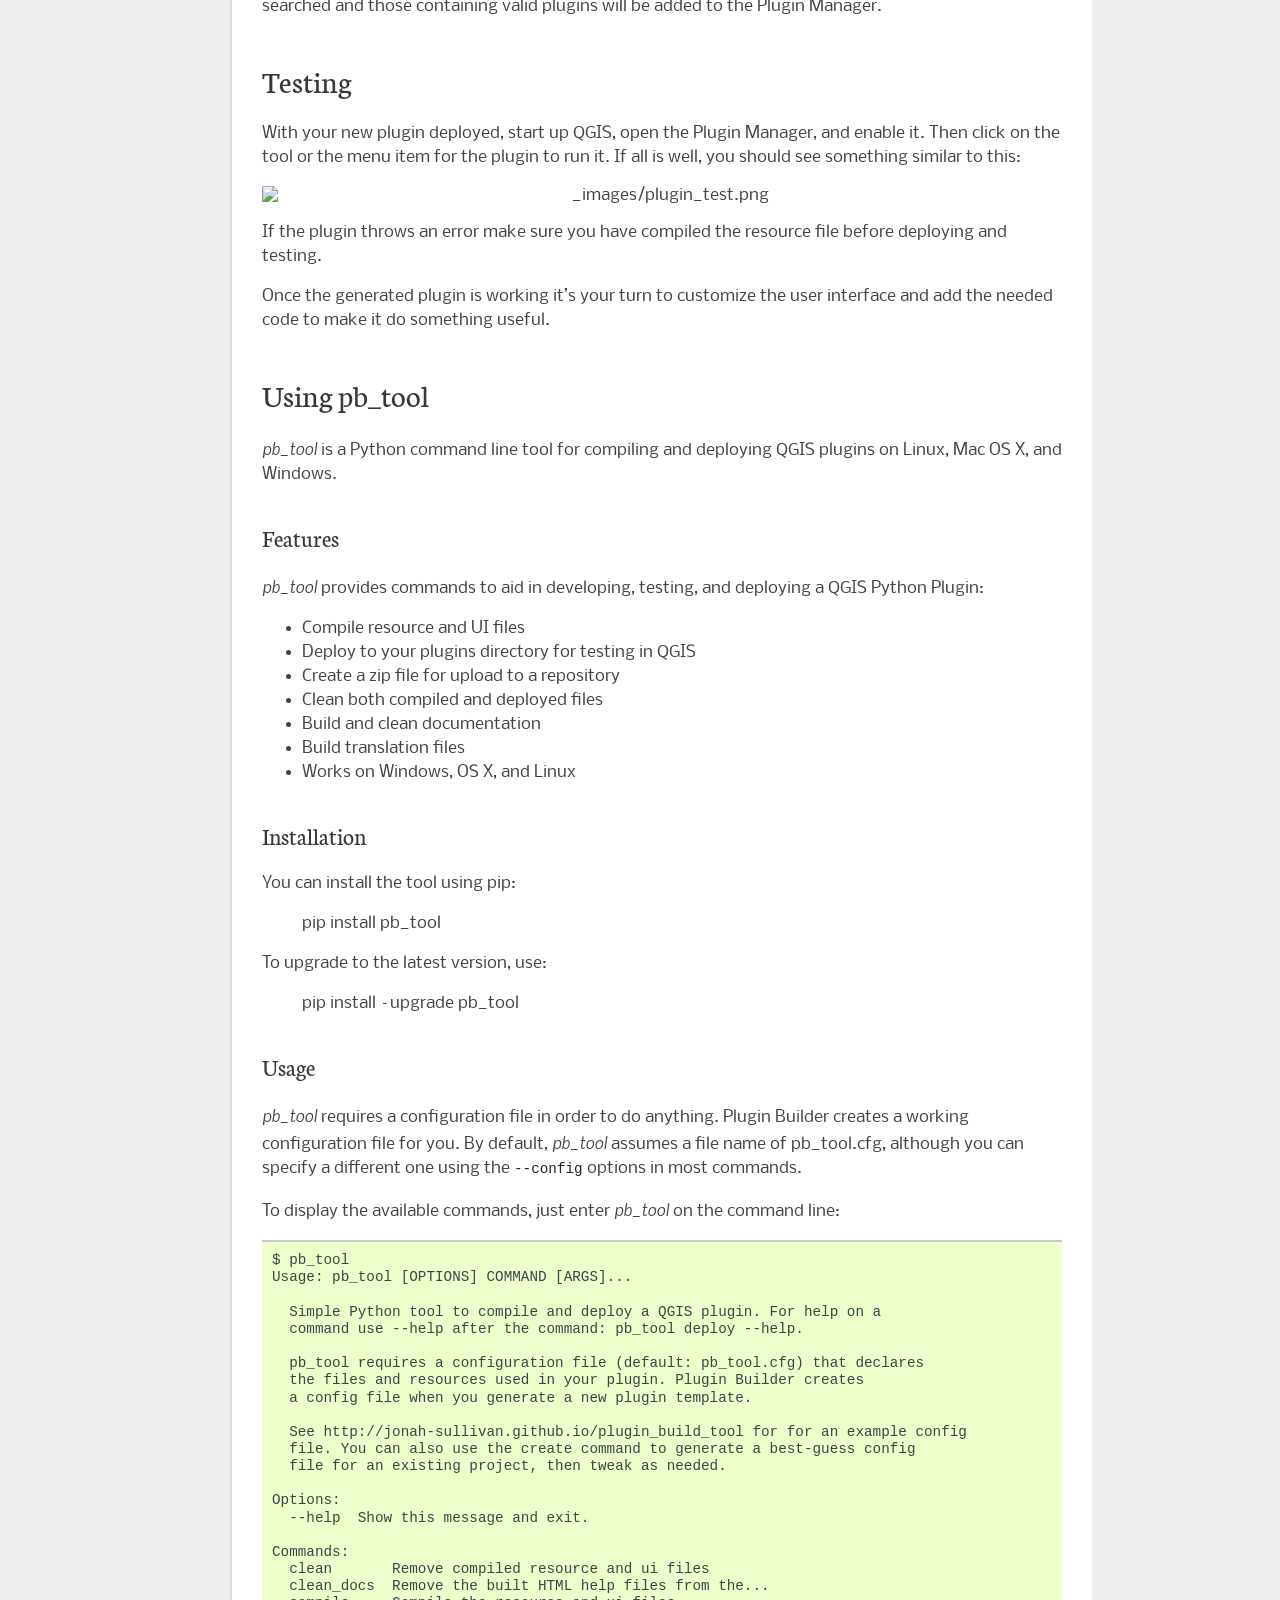
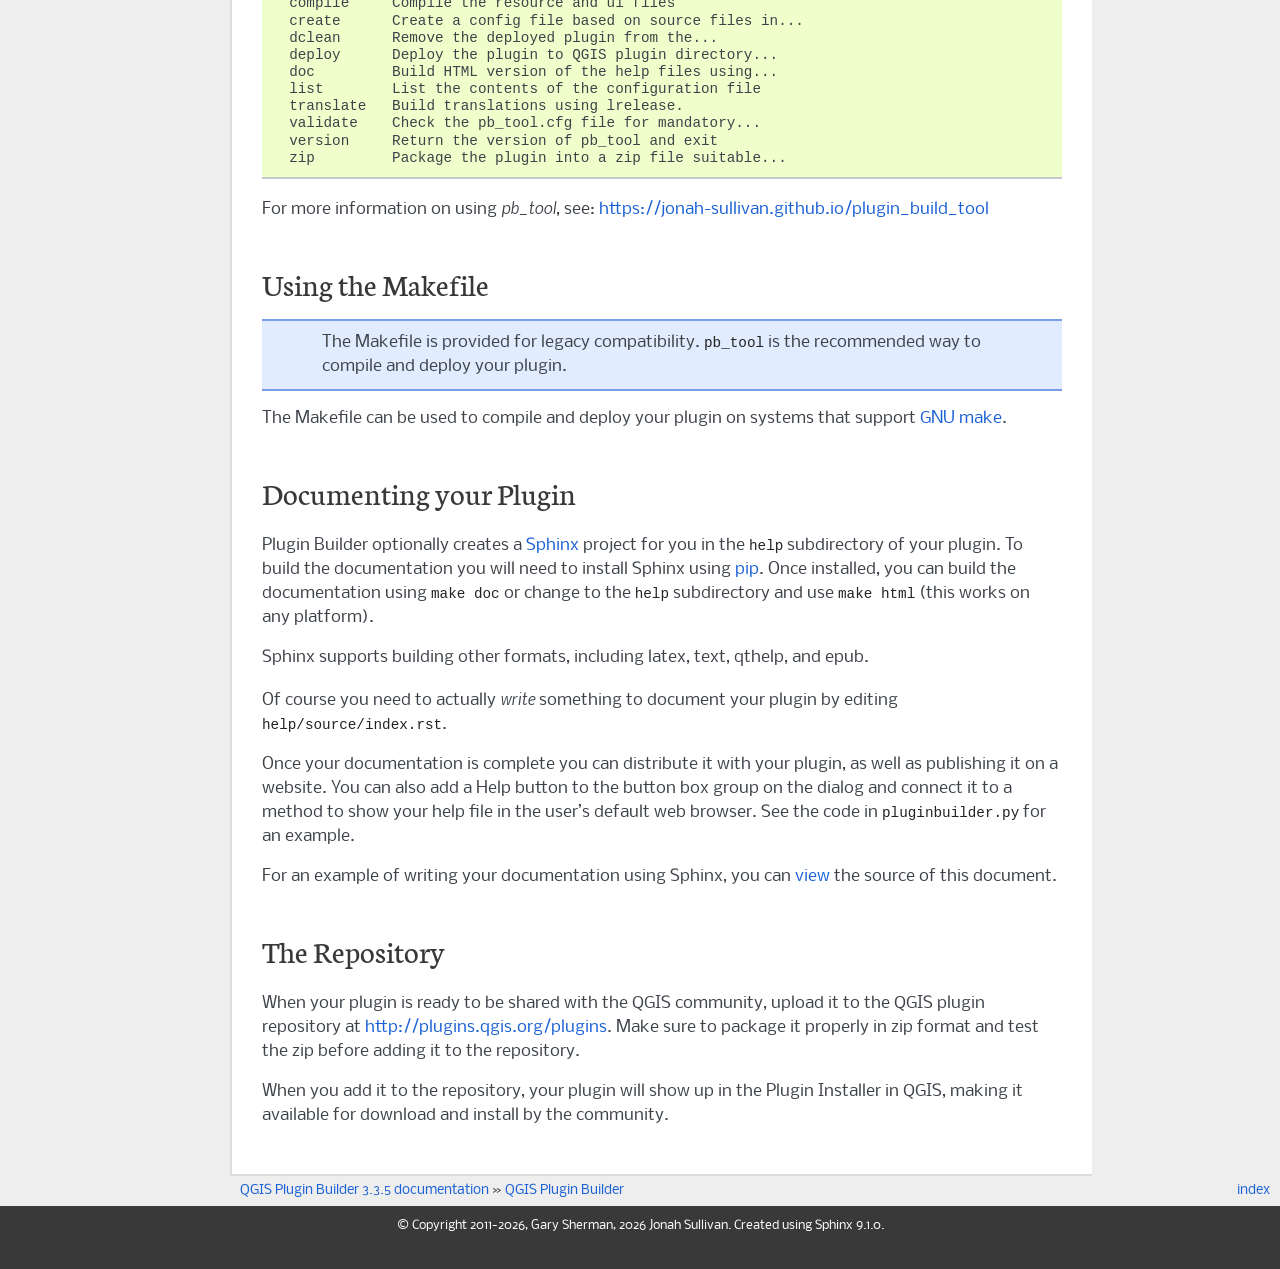
==== commit 369a6b7a: "consolidate templates, add LICENSE, add tabify dockwidget option closes #156 closes #157 closes #158" ====
--- a/docs/index.html
+++ b/docs/index.html
@@ -5,10 +5,10 @@
     <meta charset="utf-8" />
     <meta name="viewport" content="width=device-width, initial-scale=1.0" /><meta name="viewport" content="width=device-width, initial-scale=1" />
 
-    <title>QGIS Plugin Builder &#8212; QGIS Plugin Builder 3.3.3 documentation</title>
-    <link rel="stylesheet" type="text/css" href="_static/pygments.css?v=fa44fd50" />
+    <title>QGIS Plugin Builder &#8212; QGIS Plugin Builder 3.3.5 documentation</title>
+    <link rel="stylesheet" type="text/css" href="_static/pygments.css?v=03e43079" />
     <link rel="stylesheet" type="text/css" href="_static/pyramid.css?v=424f8d56" />
-    <script src="_static/documentation_options.js?v=09401b74"></script>
+    <script src="_static/documentation_options.js?v=66b10fa0"></script>
     <script src="_static/doctools.js?v=fd6eb6e6"></script>
     <script src="_static/sphinx_highlight.js?v=6ffebe34"></script>
     <link rel="index" title="Index" href="genindex.html" />
@@ -27,7 +27,7 @@
         <li class="right" style="margin-right: 10px">
           <a href="genindex.html" title="General Index"
              accesskey="I">index</a></li>
-        <li class="nav-item nav-item-0"><a href="#">QGIS Plugin Builder 3.3.3 documentation</a> &#187;</li>
+        <li class="nav-item nav-item-0"><a href="#">QGIS Plugin Builder 3.3.5 documentation</a> &#187;</li>
         <li class="nav-item nav-item-this"><a href="">QGIS Plugin Builder</a></li> 
       </ul>
     </div>  
@@ -524,7 +524,7 @@
         <li class="right" style="margin-right: 10px">
           <a href="genindex.html" title="General Index"
              >index</a></li>
-        <li class="nav-item nav-item-0"><a href="#">QGIS Plugin Builder 3.3.3 documentation</a> &#187;</li>
+        <li class="nav-item nav-item-0"><a href="#">QGIS Plugin Builder 3.3.5 documentation</a> &#187;</li>
         <li class="nav-item nav-item-this"><a href="">QGIS Plugin Builder</a></li> 
       </ul>
     </div>
--- a/docs/_static/pygments.css
+++ b/docs/_static/pygments.css
@@ -0,0 +1,75 @@
+pre { line-height: 125%; }
+td.linenos .normal { color: inherit; background-color: transparent; padding-left: 5px; padding-right: 5px; }
+span.linenos { color: inherit; background-color: transparent; padding-left: 5px; padding-right: 5px; }
+td.linenos .special { color: #000000; background-color: #ffffc0; padding-left: 5px; padding-right: 5px; }
+span.linenos.special { color: #000000; background-color: #ffffc0; padding-left: 5px; padding-right: 5px; }
+.highlight .hll { background-color: #ffffcc }
+.highlight { background: #eeffcc; }
+.highlight .c { color: #408090; font-style: italic } /* Comment */
+.highlight .err { border: 1px solid #F00 } /* Error */
+.highlight .k { color: #007020; font-weight: bold } /* Keyword */
+.highlight .o { color: #666 } /* Operator */
+.highlight .ch { color: #408090; font-style: italic } /* Comment.Hashbang */
+.highlight .cm { color: #408090; font-style: italic } /* Comment.Multiline */
+.highlight .cp { color: #007020 } /* Comment.Preproc */
+.highlight .cpf { color: #408090; font-style: italic } /* Comment.PreprocFile */
+.highlight .c1 { color: #408090; font-style: italic } /* Comment.Single */
+.highlight .cs { color: #408090; background-color: #FFF0F0 } /* Comment.Special */
+.highlight .gd { color: #A00000 } /* Generic.Deleted */
+.highlight .ge { font-style: italic } /* Generic.Emph */
+.highlight .ges { font-weight: bold; font-style: italic } /* Generic.EmphStrong */
+.highlight .gr { color: #F00 } /* Generic.Error */
+.highlight .gh { color: #000080; font-weight: bold } /* Generic.Heading */
+.highlight .gi { color: #00A000 } /* Generic.Inserted */
+.highlight .go { color: #333 } /* Generic.Output */
+.highlight .gp { color: #C65D09; font-weight: bold } /* Generic.Prompt */
+.highlight .gs { font-weight: bold } /* Generic.Strong */
+.highlight .gu { color: #800080; font-weight: bold } /* Generic.Subheading */
+.highlight .gt { color: #04D } /* Generic.Traceback */
+.highlight .kc { color: #007020; font-weight: bold } /* Keyword.Constant */
+.highlight .kd { color: #007020; font-weight: bold } /* Keyword.Declaration */
+.highlight .kn { color: #007020; font-weight: bold } /* Keyword.Namespace */
+.highlight .kp { color: #007020 } /* Keyword.Pseudo */
+.highlight .kr { color: #007020; font-weight: bold } /* Keyword.Reserved */
+.highlight .kt { color: #902000 } /* Keyword.Type */
+.highlight .m { color: #208050 } /* Literal.Number */
+.highlight .s { color: #4070A0 } /* Literal.String */
+.highlight .na { color: #4070A0 } /* Name.Attribute */
+.highlight .nb { color: #007020 } /* Name.Builtin */
+.highlight .nc { color: #0E84B5; font-weight: bold } /* Name.Class */
+.highlight .no { color: #60ADD5 } /* Name.Constant */
+.highlight .nd { color: #555; font-weight: bold } /* Name.Decorator */
+.highlight .ni { color: #D55537; font-weight: bold } /* Name.Entity */
+.highlight .ne { color: #007020 } /* Name.Exception */
+.highlight .nf { color: #06287E } /* Name.Function */
+.highlight .nl { color: #002070; font-weight: bold } /* Name.Label */
+.highlight .nn { color: #0E84B5; font-weight: bold } /* Name.Namespace */
+.highlight .nt { color: #062873; font-weight: bold } /* Name.Tag */
+.highlight .nv { color: #BB60D5 } /* Name.Variable */
+.highlight .ow { color: #007020; font-weight: bold } /* Operator.Word */
+.highlight .w { color: #BBB } /* Text.Whitespace */
+.highlight .mb { color: #208050 } /* Literal.Number.Bin */
+.highlight .mf { color: #208050 } /* Literal.Number.Float */
+.highlight .mh { color: #208050 } /* Literal.Number.Hex */
+.highlight .mi { color: #208050 } /* Literal.Number.Integer */
+.highlight .mo { color: #208050 } /* Literal.Number.Oct */
+.highlight .sa { color: #4070A0 } /* Literal.String.Affix */
+.highlight .sb { color: #4070A0 } /* Literal.String.Backtick */
+.highlight .sc { color: #4070A0 } /* Literal.String.Char */
+.highlight .dl { color: #4070A0 } /* Literal.String.Delimiter */
+.highlight .sd { color: #4070A0; font-style: italic } /* Literal.String.Doc */
+.highlight .s2 { color: #4070A0 } /* Literal.String.Double */
+.highlight .se { color: #4070A0; font-weight: bold } /* Literal.String.Escape */
+.highlight .sh { color: #4070A0 } /* Literal.String.Heredoc */
+.highlight .si { color: #70A0D0; font-style: italic } /* Literal.String.Interpol */
+.highlight .sx { color: #C65D09 } /* Literal.String.Other */
+.highlight .sr { color: #235388 } /* Literal.String.Regex */
+.highlight .s1 { color: #4070A0 } /* Literal.String.Single */
+.highlight .ss { color: #517918 } /* Literal.String.Symbol */
+.highlight .bp { color: #007020 } /* Name.Builtin.Pseudo */
+.highlight .fm { color: #06287E } /* Name.Function.Magic */
+.highlight .vc { color: #BB60D5 } /* Name.Variable.Class */
+.highlight .vg { color: #BB60D5 } /* Name.Variable.Global */
+.highlight .vi { color: #BB60D5 } /* Name.Variable.Instance */
+.highlight .vm { color: #BB60D5 } /* Name.Variable.Magic */
+.highlight .il { color: #208050 } /* Literal.Number.Integer.Long */
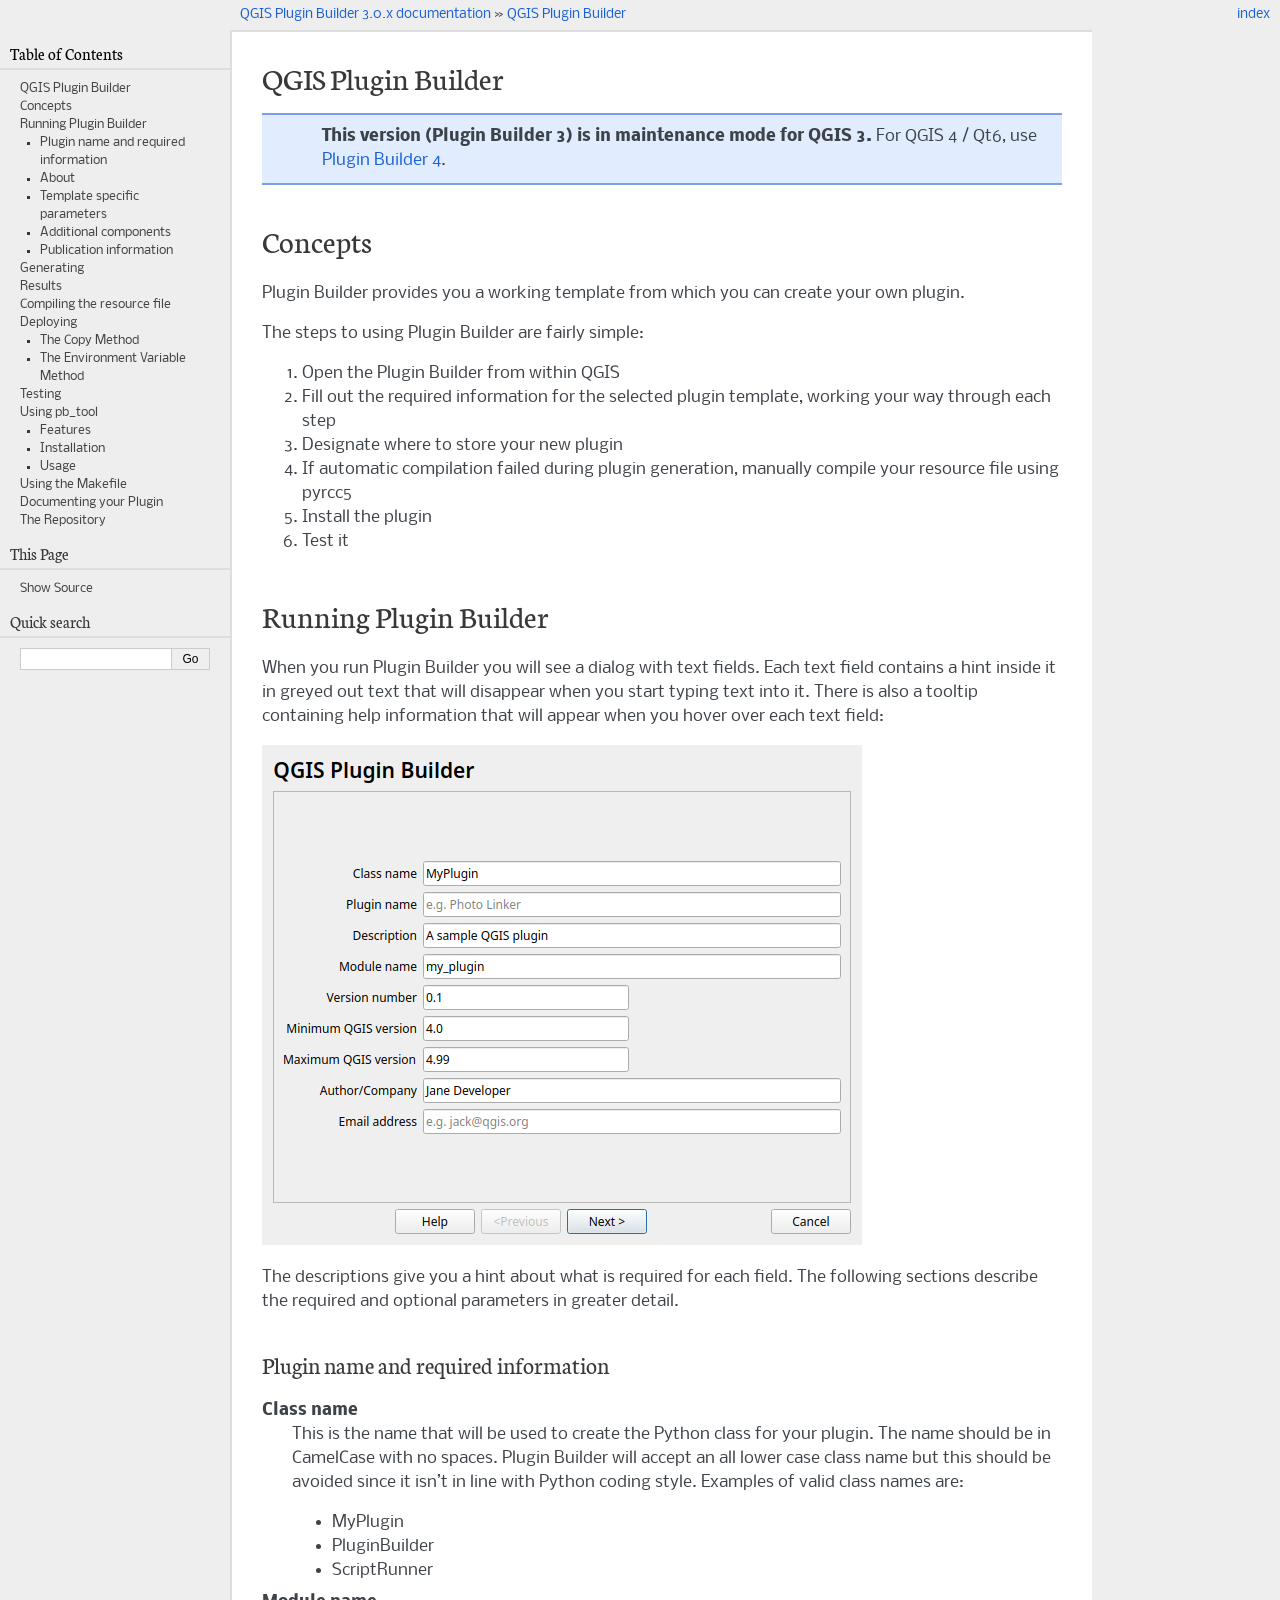
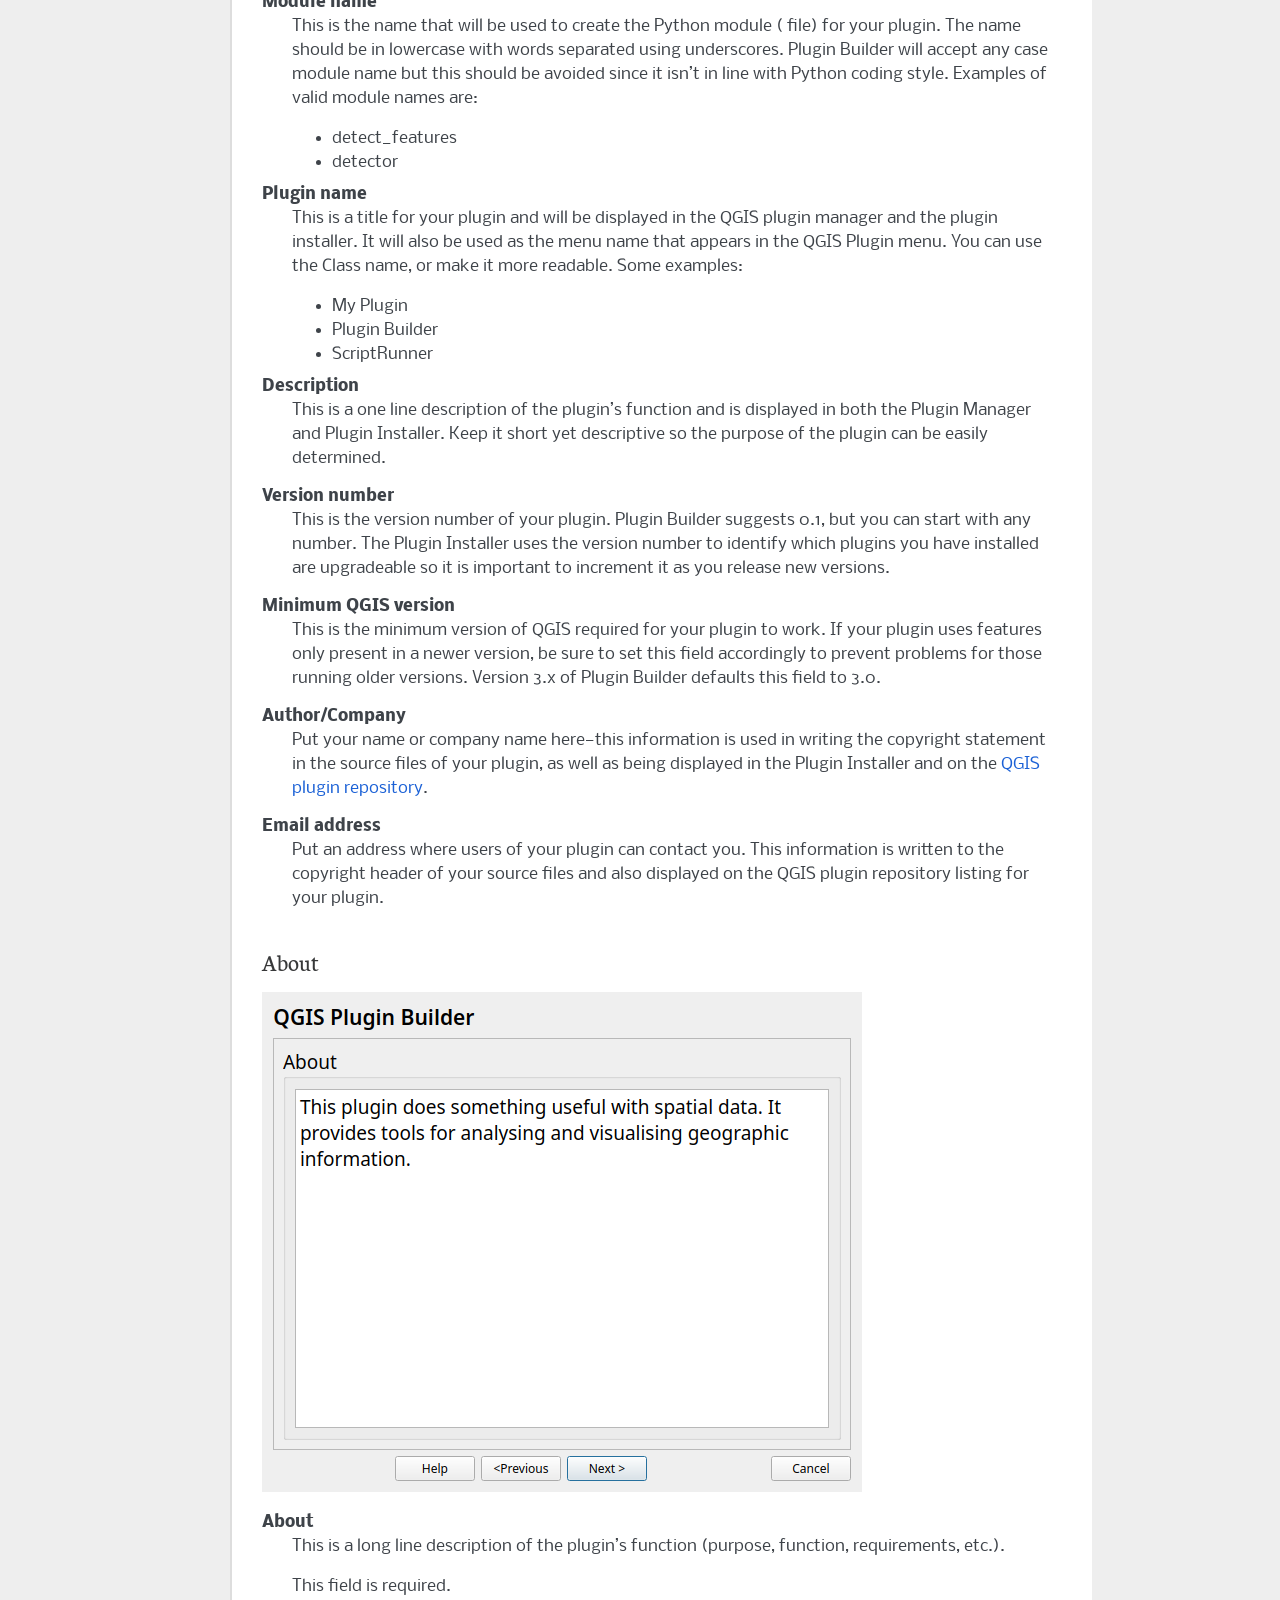
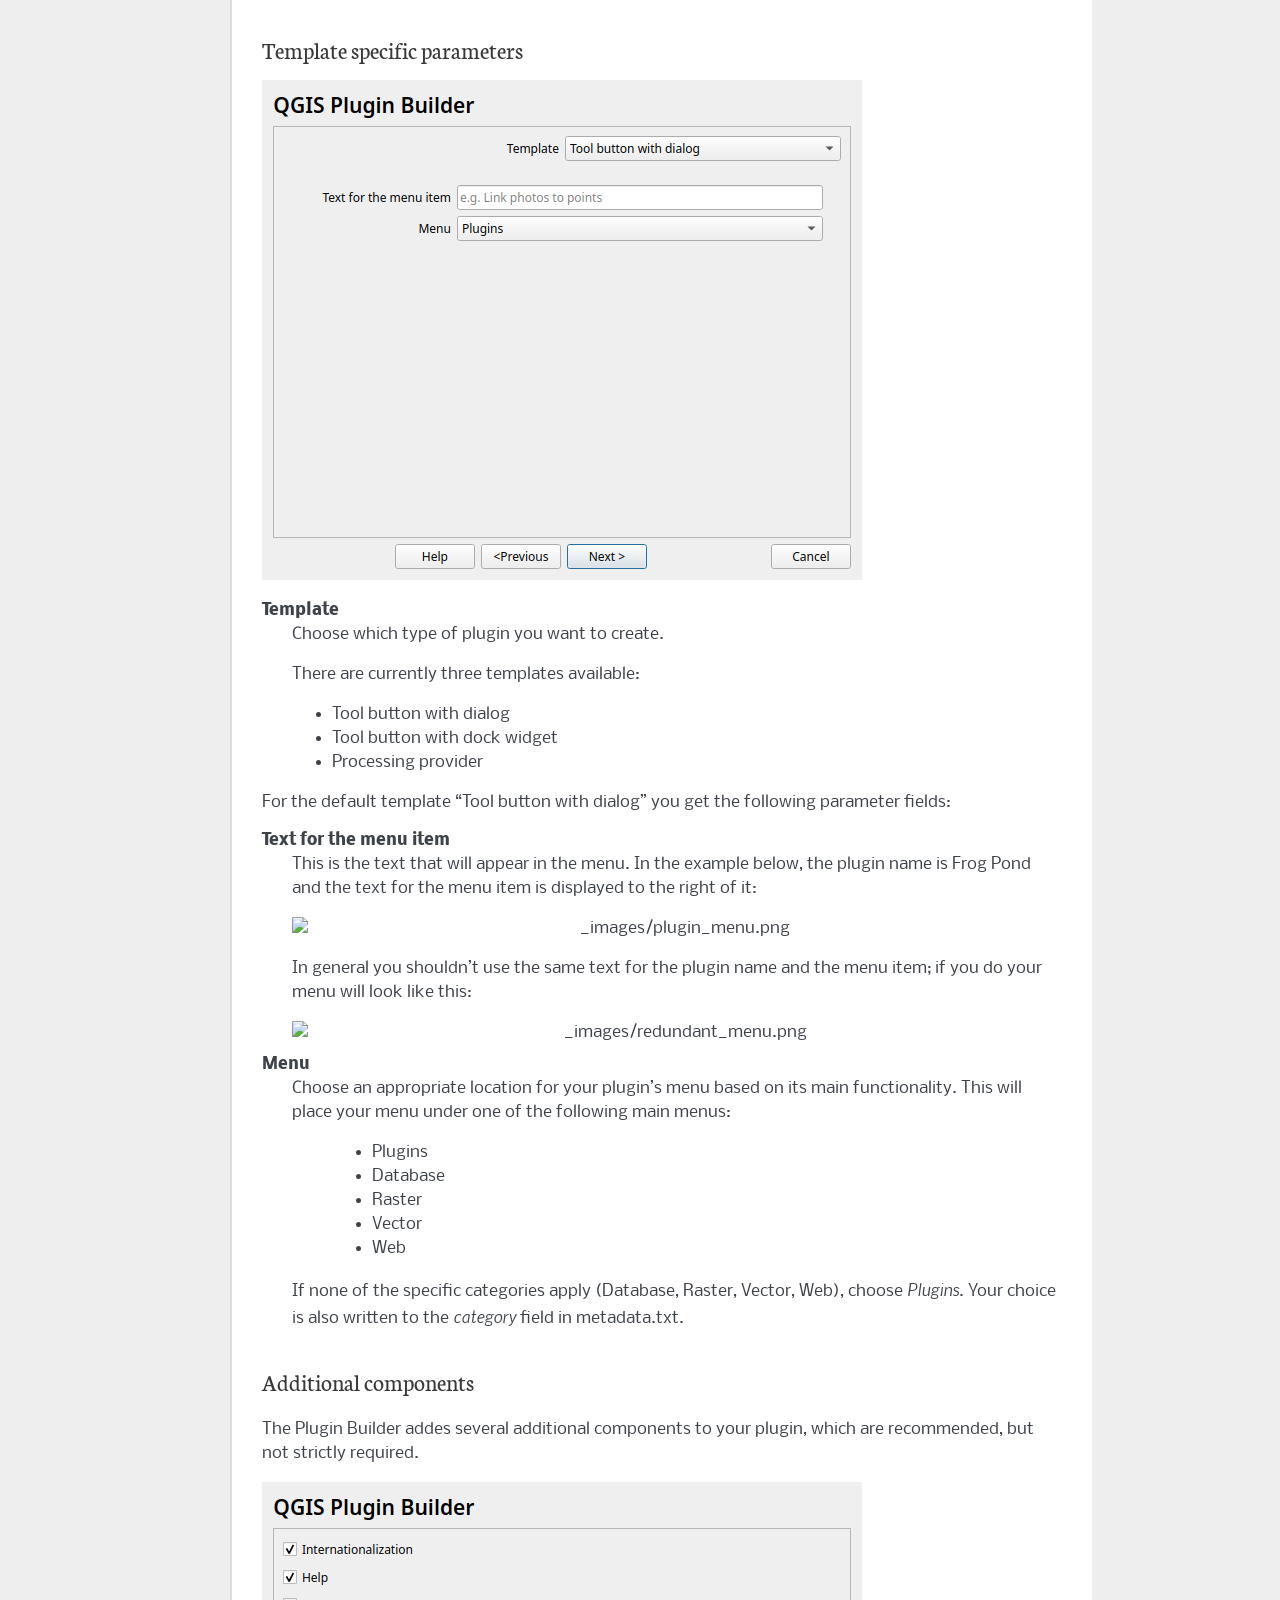
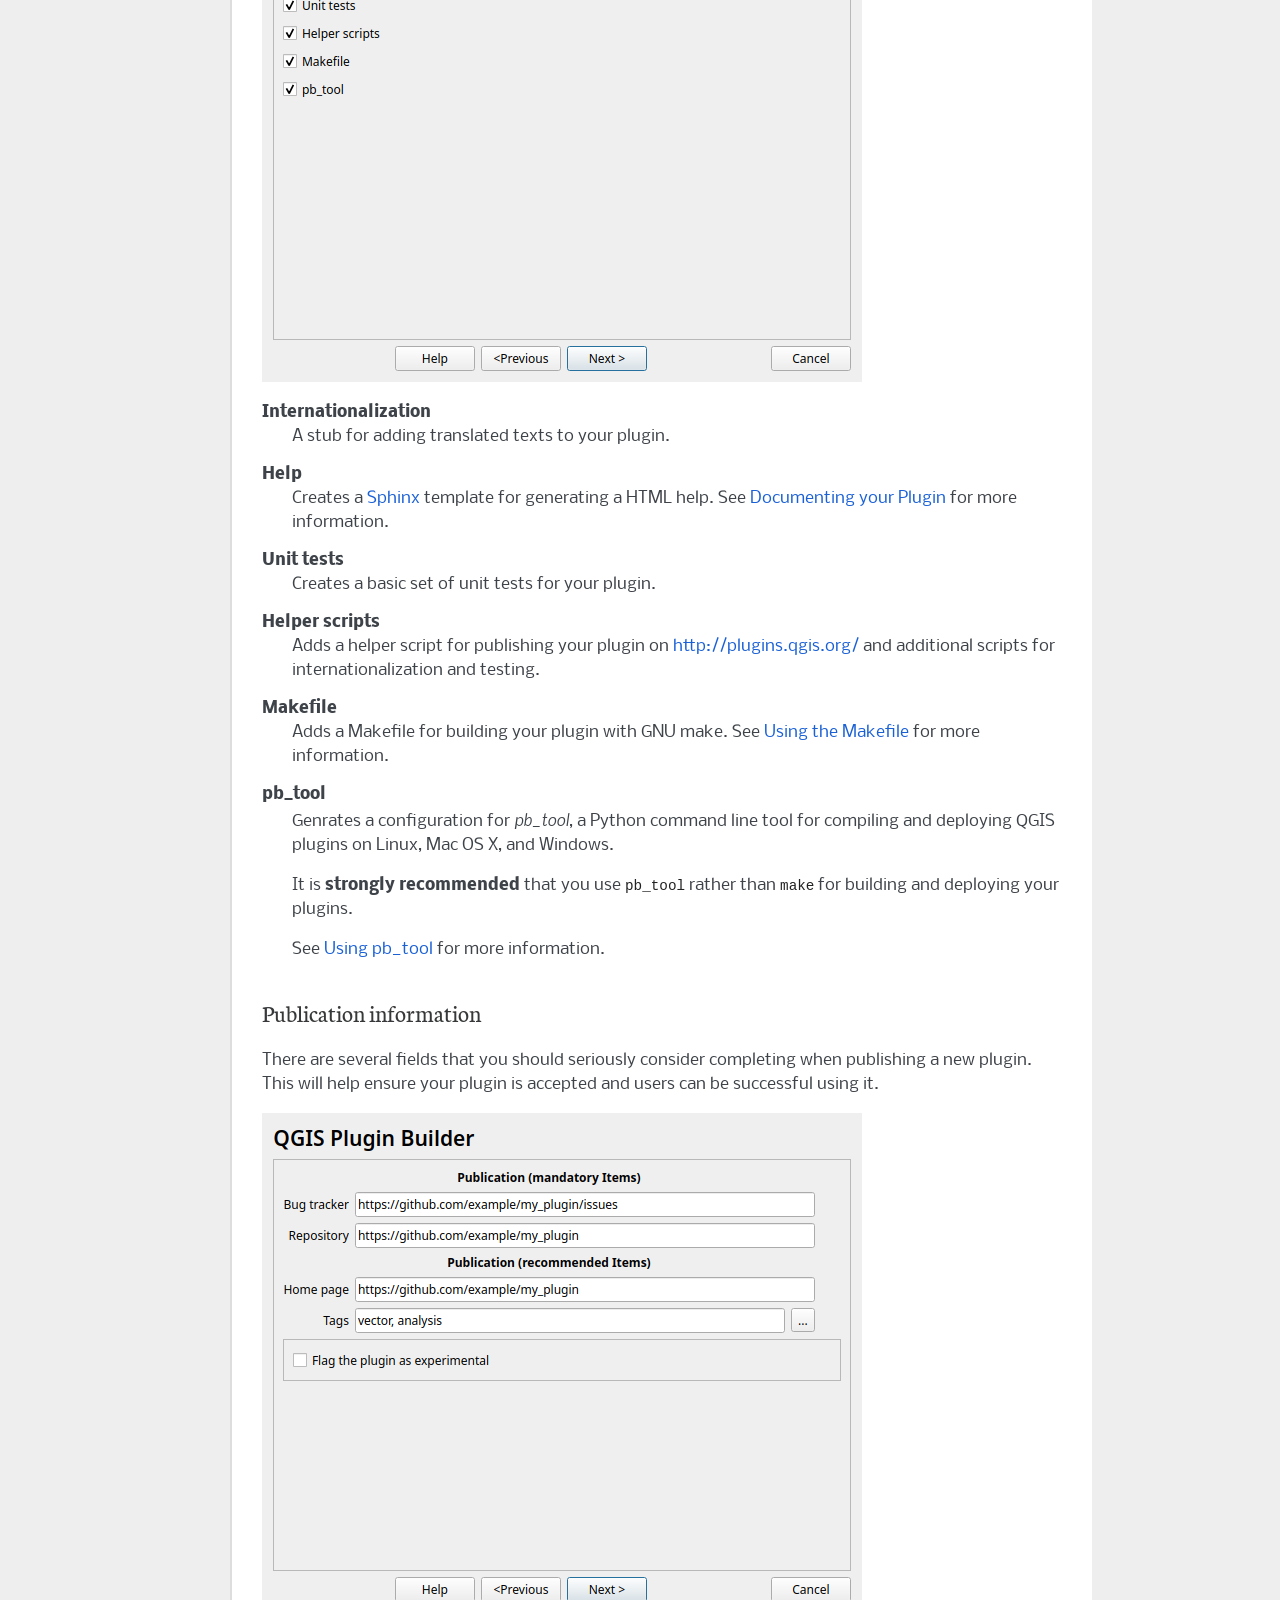
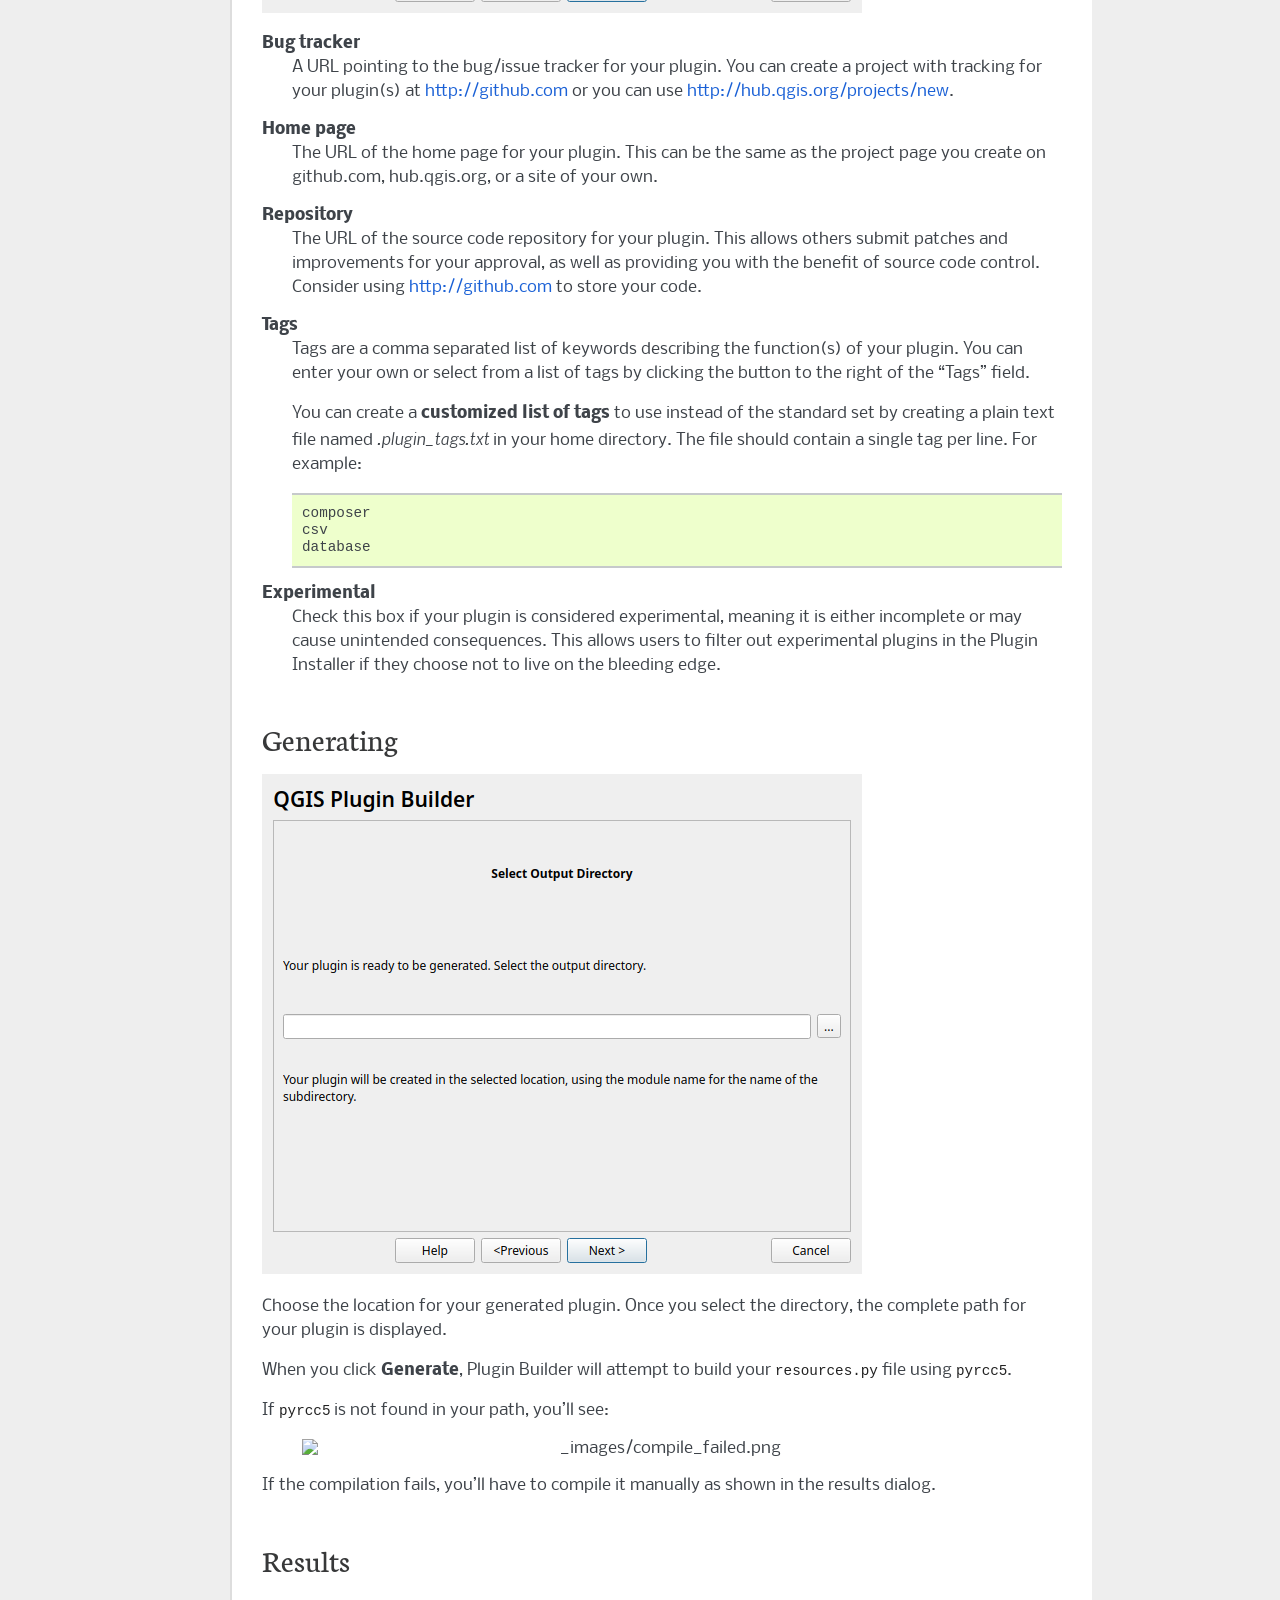
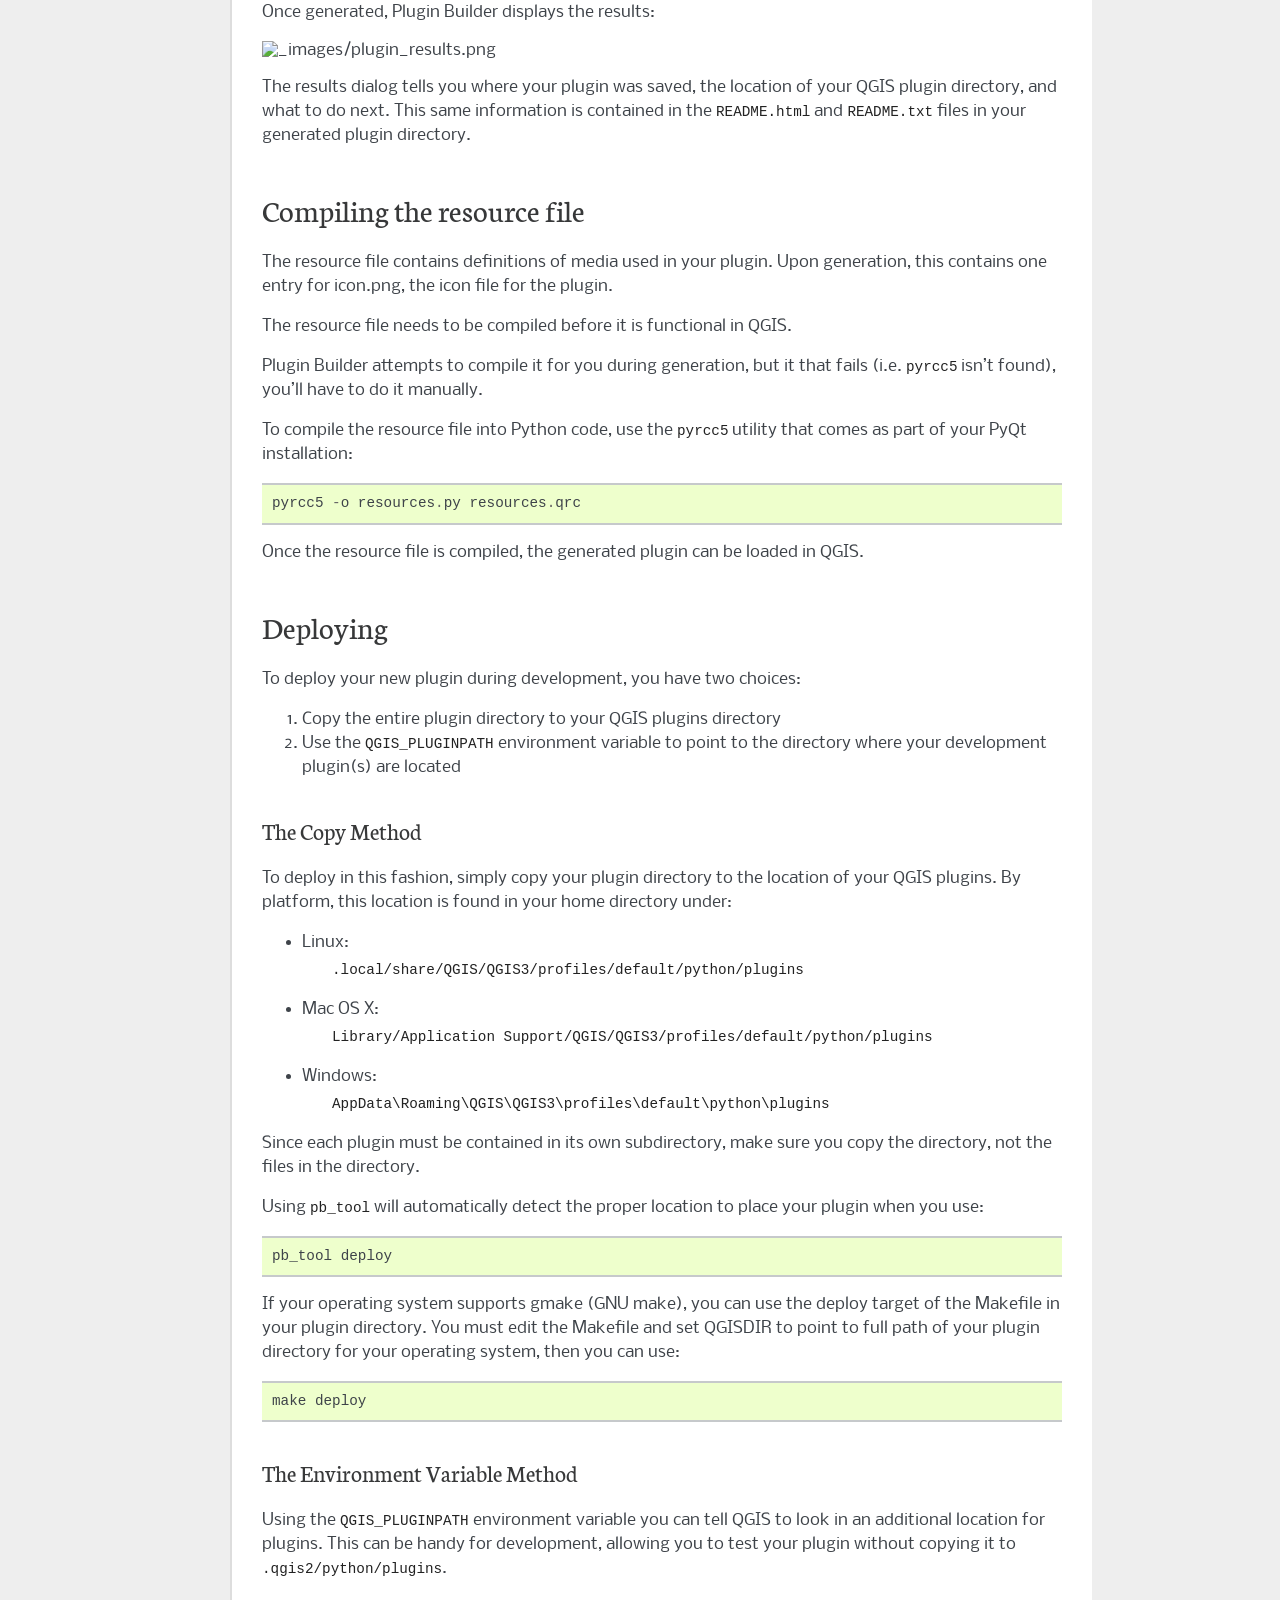
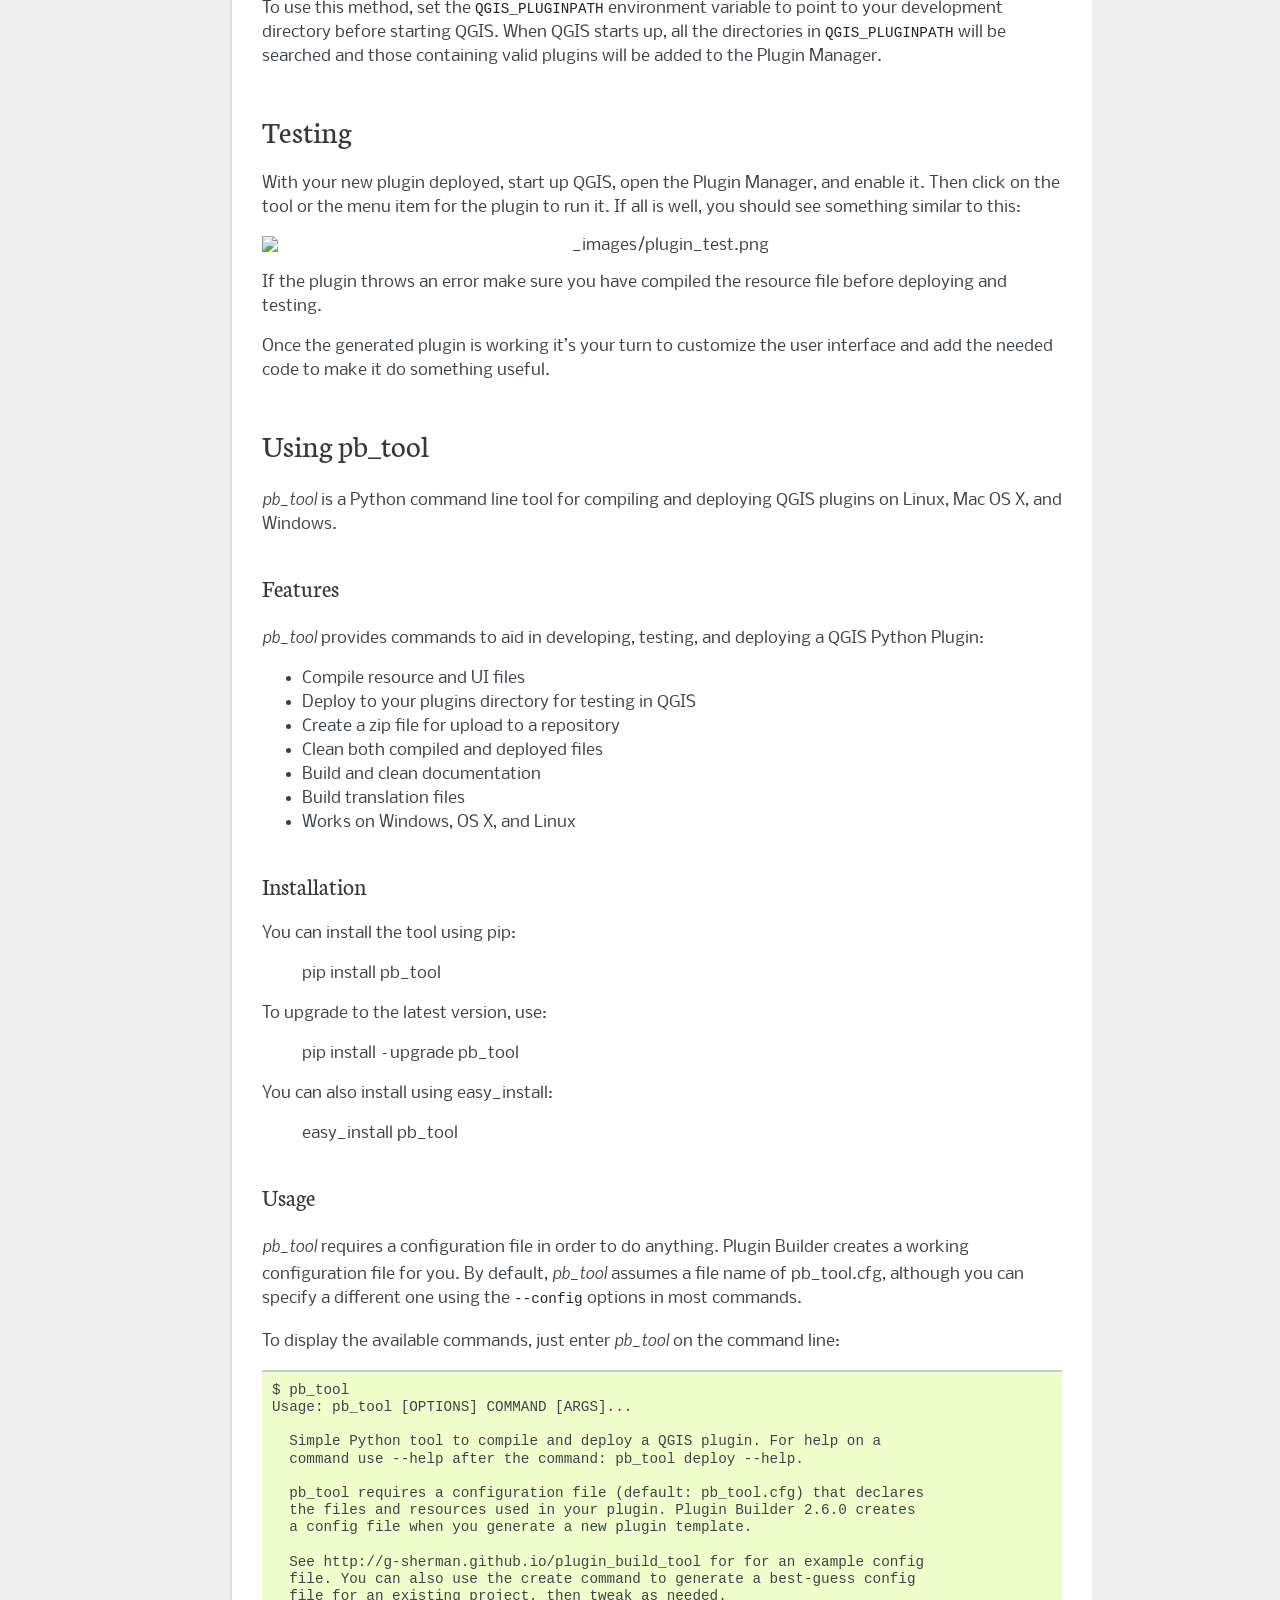
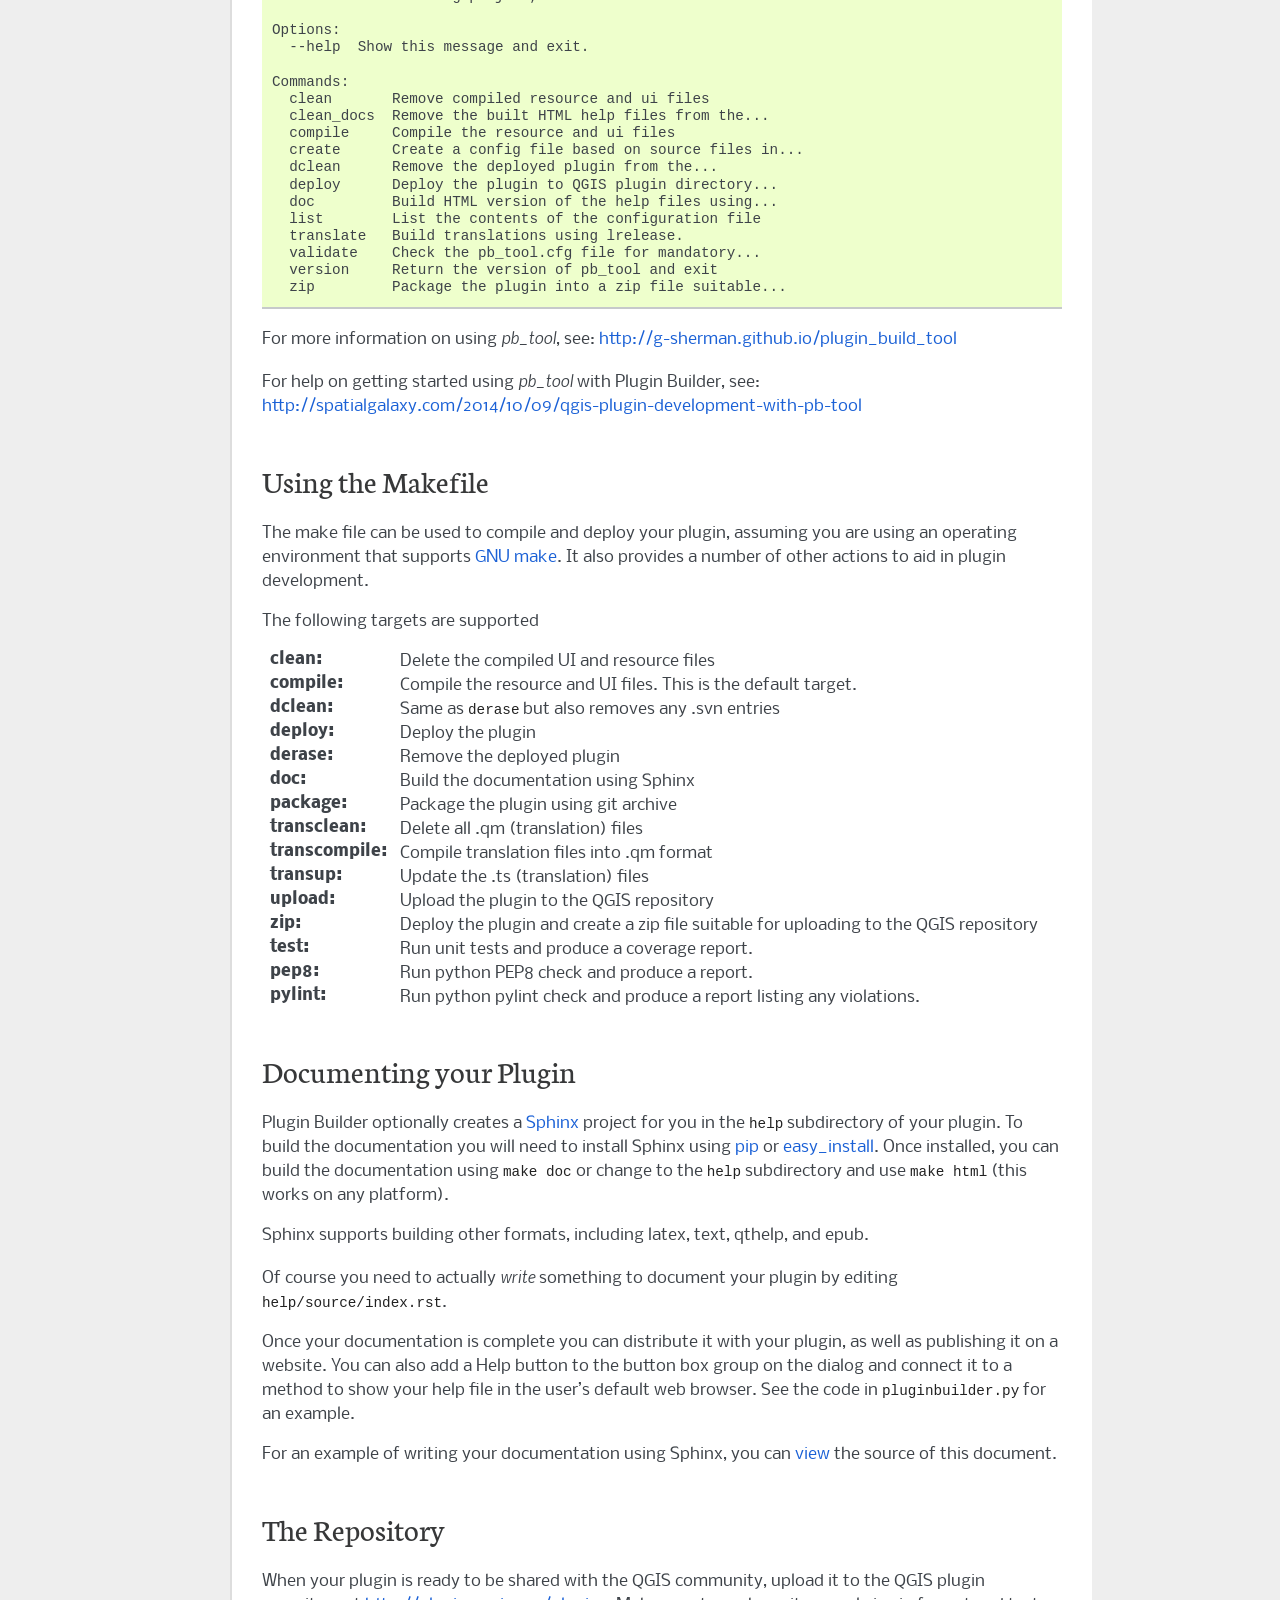
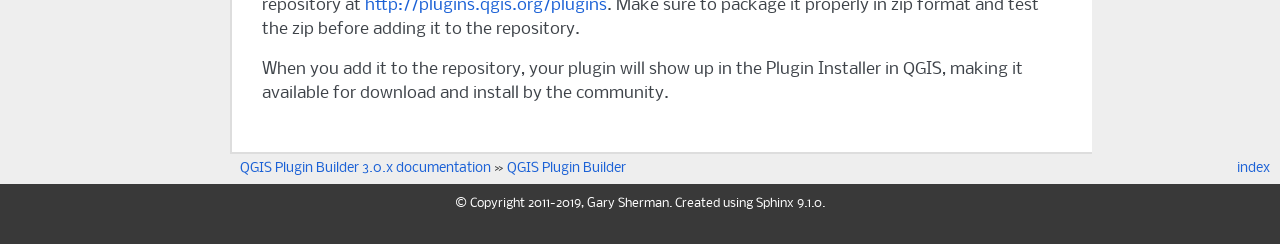
==== commit a18fe2fd: "add maintenance mode notice" ====
--- a/docs/index.html
+++ b/docs/index.html
@@ -5,10 +5,10 @@
     <meta charset="utf-8" />
     <meta name="viewport" content="width=device-width, initial-scale=1.0" /><meta name="viewport" content="width=device-width, initial-scale=1" />
 
-    <title>QGIS Plugin Builder &#8212; QGIS Plugin Builder 3.3.5 documentation</title>
+    <title>QGIS Plugin Builder &#8212; QGIS Plugin Builder 3.0.x documentation</title>
     <link rel="stylesheet" type="text/css" href="_static/pygments.css?v=03e43079" />
     <link rel="stylesheet" type="text/css" href="_static/pyramid.css?v=424f8d56" />
-    <script src="_static/documentation_options.js?v=66b10fa0"></script>
+    <script src="_static/documentation_options.js?v=48bce2c3"></script>
     <script src="_static/doctools.js?v=fd6eb6e6"></script>
     <script src="_static/sphinx_highlight.js?v=6ffebe34"></script>
     <link rel="index" title="Index" href="genindex.html" />
@@ -27,7 +27,7 @@
         <li class="right" style="margin-right: 10px">
           <a href="genindex.html" title="General Index"
              accesskey="I">index</a></li>
-        <li class="nav-item nav-item-0"><a href="#">QGIS Plugin Builder 3.3.5 documentation</a> &#187;</li>
+        <li class="nav-item nav-item-0"><a href="#">QGIS Plugin Builder 3.0.x documentation</a> &#187;</li>
         <li class="nav-item nav-item-this"><a href="">QGIS Plugin Builder</a></li> 
       </ul>
     </div>  
@@ -39,6 +39,11 @@
             
   <section id="qgis-plugin-builder">
 <h1>QGIS Plugin Builder<a class="headerlink" href="#qgis-plugin-builder" title="Link to this heading">¶</a></h1>
+<div class="admonition note">
+<p class="admonition-title">Note</p>
+<p><strong>This version (Plugin Builder 3) is in maintenance mode for QGIS 3.</strong>
+For QGIS 4 / Qt6, use <a class="reference external" href="https://plugins.qgis.org/plugins/pluginbuilder4">Plugin Builder 4</a>.</p>
+</div>
 <div class="toctree-wrapper compound">
 </div>
 </section>
@@ -51,7 +56,8 @@
 <li><p>Open the Plugin Builder from within QGIS</p></li>
 <li><p>Fill out the required information for the selected plugin template, working your way through each step</p></li>
 <li><p>Designate where to store your new plugin</p></li>
-<li><p>Install the plugin using <code class="docutils literal notranslate"><span class="pre">pb_tool</span> <span class="pre">deploy</span></code></p></li>
+<li><p>If automatic compilation failed during plugin generation, manually compile your resource file using pyrcc5</p></li>
+<li><p>Install the plugin</p></li>
 <li><p>Test it</p></li>
 </ol>
 </section>
@@ -110,12 +116,7 @@
 <dt><strong>Minimum QGIS version</strong></dt><dd><p>This is the minimum version of QGIS required for your
 plugin to work. If your plugin uses features only present in a newer version,
 be sure to set this field accordingly to prevent problems for those running
-older versions. Plugin Builder defaults this field to 4.0.</p>
-</dd>
-<dt><strong>Maximum QGIS version</strong></dt><dd><p>This is the maximum version of QGIS your plugin is tested and known to work
-with. Plugin Builder defaults this field to 4.99, which effectively means
-“no upper limit within the QGIS 4.x series”. Only lower this value if you
-know your plugin is incompatible with newer QGIS releases.</p>
+older versions. Version 3.x of Plugin Builder defaults this field to 3.0.</p>
 </dd>
 <dt><strong>Author/Company</strong></dt><dd><p>Put your name or company name here—this information is used
 in writing the copyright statement in the source files of your plugin, as well
@@ -213,16 +214,16 @@
 <img alt="_images/wizard_publication_info.png" src="_images/wizard_publication_info.png" />
 <dl>
 <dt><strong>Bug tracker</strong></dt><dd><p>A URL pointing to the bug/issue tracker for your plugin. You can
-create a project with issue tracking for your plugin(s) at
-<a class="reference external" href="https://github.com">GitHub</a> or <a class="reference external" href="https://gitlab.com">GitLab</a>.</p>
+create a project with tracking for your plugin(s) at
+<a class="reference external" href="http://github.com">http://github.com</a> or you can use <a class="reference external" href="http://hub.qgis.org/projects/new">http://hub.qgis.org/projects/new</a>.</p>
 </dd>
 <dt><strong>Home page</strong></dt><dd><p>The URL of the home page for your plugin. This can be the same as
-the project page you create on github.com, gitlab.com, or a site of your own.</p>
+the project page you create on github.com, hub.qgis.org, or a site of your own.</p>
 </dd>
 <dt><strong>Repository</strong></dt><dd><p>The URL of the source code repository for your plugin. This allows others
 submit patches and improvements for your approval, as well as providing you
-with the benefit of source code control. Consider using <a class="reference external" href="https://github.com">GitHub</a>
-or <a class="reference external" href="https://gitlab.com">GitLab</a> to store your code.</p>
+with the benefit of source code control. Consider using <a class="reference external" href="http://github.com">http://github.com</a> to
+store your code.</p>
 </dd>
 <dt><strong>Tags</strong></dt><dd><p>Tags are a comma separated list of keywords describing the function(s)
 of your plugin. You can enter your own or select from a list of tags by
@@ -248,8 +249,8 @@
 <h1>Generating<a class="headerlink" href="#generating" title="Link to this heading">¶</a></h1>
 <img alt="_images/generating.png" src="_images/generating.png" />
 <p>Choose the location for your generated plugin. Once you select the directory, the complete path for your plugin is displayed.</p>
-<p>When you click <strong>Generate</strong>, Plugin Builder will attempt to build your <code class="docutils literal notranslate"><span class="pre">resources.py</span></code> file using <code class="docutils literal notranslate"><span class="pre">rcc</span></code>.</p>
-<p>If <code class="docutils literal notranslate"><span class="pre">rcc</span></code> is not found in your path, you’ll see:</p>
+<p>When you click <strong>Generate</strong>, Plugin Builder will attempt to build your <code class="docutils literal notranslate"><span class="pre">resources.py</span></code> file using <code class="docutils literal notranslate"><span class="pre">pyrcc5</span></code>.</p>
+<p>If <code class="docutils literal notranslate"><span class="pre">pyrcc5</span></code> is not found in your path, you’ll see:</p>
 <blockquote>
 <div><img alt="_images/compile_failed.png" class="align-center" src="_images/compile_failed.png" />
 </div></blockquote>
@@ -264,22 +265,19 @@
 in the <code class="docutils literal notranslate"><span class="pre">README.html</span></code> and <code class="docutils literal notranslate"><span class="pre">README.txt</span></code> files in your generated plugin
 directory.</p>
 </section>
-<section id="resource-files">
-<span id="index-5"></span><span id="index-4"></span><h1>Resource files<a class="headerlink" href="#resource-files" title="Link to this heading">¶</a></h1>
-<p id="index-6">Resource files (<code class="docutils literal notranslate"><span class="pre">*.qrc</span></code>) define media assets such as icons and images used
-in your plugin. Compiling a resource file is <strong>optional</strong> — the recommended
-approach is to reference assets directly using <code class="docutils literal notranslate"><span class="pre">os.path</span></code>:</p>
-<div class="highlight-default notranslate"><div class="highlight"><pre><span></span><span class="n">icon_path</span> <span class="o">=</span> <span class="n">os</span><span class="o">.</span><span class="n">path</span><span class="o">.</span><span class="n">join</span><span class="p">(</span><span class="n">os</span><span class="o">.</span><span class="n">path</span><span class="o">.</span><span class="n">dirname</span><span class="p">(</span><span class="vm">__file__</span><span class="p">),</span> <span class="s1">&#39;icon.png&#39;</span><span class="p">)</span>
-<span class="n">icon</span> <span class="o">=</span> <span class="n">QIcon</span><span class="p">(</span><span class="n">icon_path</span><span class="p">)</span>
+<section id="compiling-the-resource-file">
+<span id="index-5"></span><span id="index-4"></span><h1>Compiling the resource file<a class="headerlink" href="#compiling-the-resource-file" title="Link to this heading">¶</a></h1>
+<p>The resource file contains definitions of media used in your plugin. Upon
+generation, this contains one entry for icon.png, the icon file for the plugin.</p>
+<p>The resource file needs to be compiled before it is functional in QGIS.</p>
+<p>Plugin Builder attempts to compile it for you during generation, but it that fails (i.e. <code class="docutils literal notranslate"><span class="pre">pyrcc5</span></code> isn’t found), you’ll
+have to do it manually.</p>
+<p id="index-6">To compile the resource file into Python code, use the <code class="docutils literal notranslate"><span class="pre">pyrcc5</span></code> utility
+that comes as part of your PyQt installation:</p>
+<div class="highlight-default notranslate"><div class="highlight"><pre><span></span><span class="n">pyrcc5</span> <span class="o">-</span><span class="n">o</span> <span class="n">resources</span><span class="o">.</span><span class="n">py</span> <span class="n">resources</span><span class="o">.</span><span class="n">qrc</span>
 </pre></div>
 </div>
-<p>This keeps assets as ordinary files alongside your plugin source and avoids
-the need to run <code class="docutils literal notranslate"><span class="pre">rcc</span></code> at build time.</p>
-<p>If you prefer to use Qt’s resource system, compile your <code class="docutils literal notranslate"><span class="pre">.qrc</span></code> file using
-the <code class="docutils literal notranslate"><span class="pre">rcc</span></code> utility that comes with your Qt installation:</p>
-<div class="highlight-default notranslate"><div class="highlight"><pre><span></span><span class="n">rcc</span> <span class="o">-</span><span class="n">g</span> <span class="n">python</span> <span class="n">resources</span><span class="o">.</span><span class="n">qrc</span> <span class="o">-</span><span class="n">o</span> <span class="n">resources</span><span class="o">.</span><span class="n">py</span>
-</pre></div>
-</div>
+<p>Once the resource file is compiled, the generated plugin can be loaded in QGIS.</p>
 </section>
 <section id="deploying">
 <span id="index-8"></span><span id="index-7"></span><h1>Deploying<a class="headerlink" href="#deploying" title="Link to this heading">¶</a></h1>
@@ -295,17 +293,17 @@
 of your QGIS plugins. By platform, this location is found in your home directory under:</p>
 <ul class="simple">
 <li><dl class="simple">
-<dt>Linux:</dt><dd><p><code class="docutils literal notranslate"><span class="pre">.local/share/QGIS/QGIS4/profiles/default/python/plugins</span></code></p>
+<dt>Linux:</dt><dd><p><code class="docutils literal notranslate"><span class="pre">.local/share/QGIS/QGIS3/profiles/default/python/plugins</span></code></p>
 </dd>
 </dl>
 </li>
 <li><dl class="simple">
-<dt>Mac OS X:</dt><dd><p><code class="docutils literal notranslate"><span class="pre">Library/Application</span> <span class="pre">Support/QGIS/QGIS4/profiles/default/python/plugins</span></code></p>
+<dt>Mac OS X:</dt><dd><p><code class="docutils literal notranslate"><span class="pre">Library/Application</span> <span class="pre">Support/QGIS/QGIS3/profiles/default/python/plugins</span></code></p>
 </dd>
 </dl>
 </li>
 <li><dl class="simple">
-<dt>Windows:</dt><dd><p><code class="docutils literal notranslate"><span class="pre">AppData\Roaming\QGIS\QGIS4\profiles\default\python\plugins</span></code></p>
+<dt>Windows:</dt><dd><p><code class="docutils literal notranslate"><span class="pre">AppData\Roaming\QGIS\QGIS3\profiles\default\python\plugins</span></code></p>
 </dd>
 </dl>
 </li>
@@ -317,8 +315,9 @@
 <div class="highlight-default notranslate"><div class="highlight"><pre><span></span><span class="n">pb_tool</span> <span class="n">deploy</span>
 </pre></div>
 </div>
-<p>If your operating system supports GNU make, you can use the deploy
-target of the Makefile in your plugin directory:</p>
+<p>If your operating system supports gmake (GNU make), you can use the deploy
+target of the Makefile in your plugin directory. You must edit the Makefile and set QGISDIR to point to full path of
+your plugin directory for your operating system, then you can use:</p>
 <div class="highlight-default notranslate"><div class="highlight"><pre><span></span><span class="n">make</span> <span class="n">deploy</span>
 </pre></div>
 </div>
@@ -328,7 +327,7 @@
 <p>Using the <code class="docutils literal notranslate"><span class="pre">QGIS_PLUGINPATH</span></code> environment variable you can tell QGIS to look
 in an additional location for plugins. This can be handy for development,
 allowing you to test your plugin without copying it to
-<code class="docutils literal notranslate"><span class="pre">.local/share/QGIS/QGIS4/profiles/default/python/plugins</span></code>.</p>
+<code class="docutils literal notranslate"><span class="pre">.qgis2/python/plugins</span></code>.</p>
 <p>To use this method, set the <code class="docutils literal notranslate"><span class="pre">QGIS_PLUGINPATH</span></code> environment variable to point
 to your development directory before starting QGIS. When QGIS starts up, all
 the directories in <code class="docutils literal notranslate"><span class="pre">QGIS_PLUGINPATH</span></code> will be searched and those
@@ -373,6 +372,10 @@
 <blockquote>
 <div><p>pip install –upgrade pb_tool</p>
 </div></blockquote>
+<p>You can also install using easy_install:</p>
+<blockquote>
+<div><p>easy_install pb_tool</p>
+</div></blockquote>
 </section>
 <section id="usage">
 <h2>Usage<a class="headerlink" href="#usage" title="Link to this heading">¶</a></h2>
@@ -387,10 +390,10 @@
   command use --help after the command: pb_tool deploy --help.
 
   pb_tool requires a configuration file (default: pb_tool.cfg) that declares
-  the files and resources used in your plugin. Plugin Builder creates
+  the files and resources used in your plugin. Plugin Builder 2.6.0 creates
   a config file when you generate a new plugin template.
 
-  See http://jonah-sullivan.github.io/plugin_build_tool for for an example config
+  See http://g-sherman.github.io/plugin_build_tool for for an example config
   file. You can also use the create command to generate a best-guess config
   file for an existing project, then tweak as needed.
 
@@ -413,24 +416,73 @@
 </pre></div>
 </div>
 <p>For more information on using <em>pb_tool</em>, see:
-<a class="reference external" href="https://jonah-sullivan.github.io/plugin_build_tool">https://jonah-sullivan.github.io/plugin_build_tool</a></p>
+<a class="reference external" href="http://g-sherman.github.io/plugin_build_tool">http://g-sherman.github.io/plugin_build_tool</a></p>
+<p>For help on getting started using <em>pb_tool</em> with Plugin Builder, see:
+<a class="reference external" href="http://spatialgalaxy.com/2014/10/09/qgis-plugin-development-with-pb-tool">http://spatialgalaxy.com/2014/10/09/qgis-plugin-development-with-pb-tool</a></p>
 </section>
 </section>
 <section id="using-the-makefile">
 <h1>Using the Makefile<a class="headerlink" href="#using-the-makefile" title="Link to this heading">¶</a></h1>
-<div class="admonition note">
-<p class="admonition-title">Note</p>
-<p>The Makefile is provided for legacy compatibility. <code class="docutils literal notranslate"><span class="pre">pb_tool</span></code> is the
-recommended way to compile and deploy your plugin.</p>
-</div>
-<p>The Makefile can be used to compile and deploy your plugin on systems that
-support <a class="reference external" href="http://gnu.org/software/make">GNU make</a>.</p>
+<p>The make file can be used to compile and deploy your plugin, assuming you are
+using an operating environment that supports
+<a class="reference external" href="http://gnu.org/software/make">GNU make</a>. It also provides a number of other
+actions to aid in plugin development.</p>
+<p id="index-15">The following targets are supported</p>
+<dl class="field-list simple">
+<dt class="field-odd">clean<span class="colon">:</span></dt>
+<dd class="field-odd"><p>Delete the compiled UI and resource files</p>
+</dd>
+<dt class="field-even">compile<span class="colon">:</span></dt>
+<dd class="field-even"><p>Compile the resource and UI files. This is the default target.</p>
+</dd>
+<dt class="field-odd">dclean<span class="colon">:</span></dt>
+<dd class="field-odd"><p>Same as <code class="docutils literal notranslate"><span class="pre">derase</span></code> but also removes any .svn entries</p>
+</dd>
+<dt class="field-even">deploy<span class="colon">:</span></dt>
+<dd class="field-even"><p>Deploy the plugin</p>
+</dd>
+<dt class="field-odd">derase<span class="colon">:</span></dt>
+<dd class="field-odd"><p>Remove the deployed plugin</p>
+</dd>
+<dt class="field-even">doc<span class="colon">:</span></dt>
+<dd class="field-even"><p>Build the documentation using Sphinx</p>
+</dd>
+<dt class="field-odd">package<span class="colon">:</span></dt>
+<dd class="field-odd"><p>Package the plugin using git archive</p>
+</dd>
+<dt class="field-even">transclean<span class="colon">:</span></dt>
+<dd class="field-even"><p>Delete all .qm (translation) files</p>
+</dd>
+<dt class="field-odd">transcompile<span class="colon">:</span></dt>
+<dd class="field-odd"><p>Compile translation files into .qm format</p>
+</dd>
+<dt class="field-even">transup<span class="colon">:</span></dt>
+<dd class="field-even"><p>Update the .ts (translation) files</p>
+</dd>
+<dt class="field-odd">upload<span class="colon">:</span></dt>
+<dd class="field-odd"><p>Upload the plugin to the QGIS repository</p>
+</dd>
+<dt class="field-even">zip<span class="colon">:</span></dt>
+<dd class="field-even"><p>Deploy the plugin and create a zip file suitable for uploading to the
+QGIS repository</p>
+</dd>
+<dt class="field-odd">test<span class="colon">:</span></dt>
+<dd class="field-odd"><p>Run unit tests and produce a coverage report.</p>
+</dd>
+<dt class="field-even">pep8<span class="colon">:</span></dt>
+<dd class="field-even"><p>Run python PEP8 check and produce a report.</p>
+</dd>
+<dt class="field-odd">pylint<span class="colon">:</span></dt>
+<dd class="field-odd"><p>Run python pylint check and produce a report listing any violations.</p>
+</dd>
+</dl>
 </section>
 <section id="documenting-your-plugin">
 <h1>Documenting your Plugin<a class="headerlink" href="#documenting-your-plugin" title="Link to this heading">¶</a></h1>
-<p id="index-17"><span id="index-16"></span><span id="index-15"></span>Plugin Builder optionally creates a <a class="reference external" href="http://sphinx-doc.org">Sphinx</a> project for you in
+<p id="index-18"><span id="index-17"></span><span id="index-16"></span>Plugin Builder optionally creates a <a class="reference external" href="http://sphinx-doc.org">Sphinx</a> project for you in
 the <code class="docutils literal notranslate"><span class="pre">help</span></code> subdirectory of your plugin. To build the documentation you will
-need to install Sphinx using <a class="reference external" href="https://pypi.org/project/Sphinx/">pip</a>.
+need to install Sphinx using <a class="reference external" href="http://pypi.python.org/pypi/pip">pip</a>
+or <a class="reference external" href="http://peak.telecommunity.com/DevCenter/EasyInstall">easy_install</a>.
 Once installed, you can build the documentation using <code class="docutils literal notranslate"><span class="pre">make</span> <span class="pre">doc</span></code>
 or change to the <code class="docutils literal notranslate"><span class="pre">help</span></code> subdirectory and use <code class="docutils literal notranslate"><span class="pre">make</span> <span class="pre">html</span></code>
 (this works on any platform).</p>
@@ -446,7 +498,7 @@
 <a class="reference external" href="_sources/index.txt">view</a> the source of this document.</p>
 </section>
 <section id="the-repository">
-<span id="index-19"></span><span id="index-18"></span><h1>The Repository<a class="headerlink" href="#the-repository" title="Link to this heading">¶</a></h1>
+<span id="index-20"></span><span id="index-19"></span><h1>The Repository<a class="headerlink" href="#the-repository" title="Link to this heading">¶</a></h1>
 <p>When your plugin is ready to be shared with the QGIS community, upload it to
 the QGIS plugin repository at <a class="reference external" href="http://plugins.qgis.org/plugins">http://plugins.qgis.org/plugins</a>. Make sure to
 package it properly in zip format and test the zip before adding it to the
@@ -478,7 +530,7 @@
 </li>
 <li><a class="reference internal" href="#generating">Generating</a></li>
 <li><a class="reference internal" href="#results">Results</a></li>
-<li><a class="reference internal" href="#resource-files">Resource files</a></li>
+<li><a class="reference internal" href="#compiling-the-resource-file">Compiling the resource file</a></li>
 <li><a class="reference internal" href="#deploying">Deploying</a><ul>
 <li><a class="reference internal" href="#the-copy-method">The Copy Method</a></li>
 <li><a class="reference internal" href="#the-environment-variable-method">The Environment Variable Method</a></li>
@@ -524,12 +576,12 @@
         <li class="right" style="margin-right: 10px">
           <a href="genindex.html" title="General Index"
              >index</a></li>
-        <li class="nav-item nav-item-0"><a href="#">QGIS Plugin Builder 3.3.5 documentation</a> &#187;</li>
+        <li class="nav-item nav-item-0"><a href="#">QGIS Plugin Builder 3.0.x documentation</a> &#187;</li>
         <li class="nav-item nav-item-this"><a href="">QGIS Plugin Builder</a></li> 
       </ul>
     </div>
     <div class="footer" role="contentinfo">
-    &#169; Copyright 2011-2026, Gary Sherman, 2026 Jonah Sullivan.
+    &#169; Copyright 2011-2019, Gary Sherman.
       Created using <a href="https://www.sphinx-doc.org/">Sphinx</a> 9.1.0.
     </div>
   </body>
